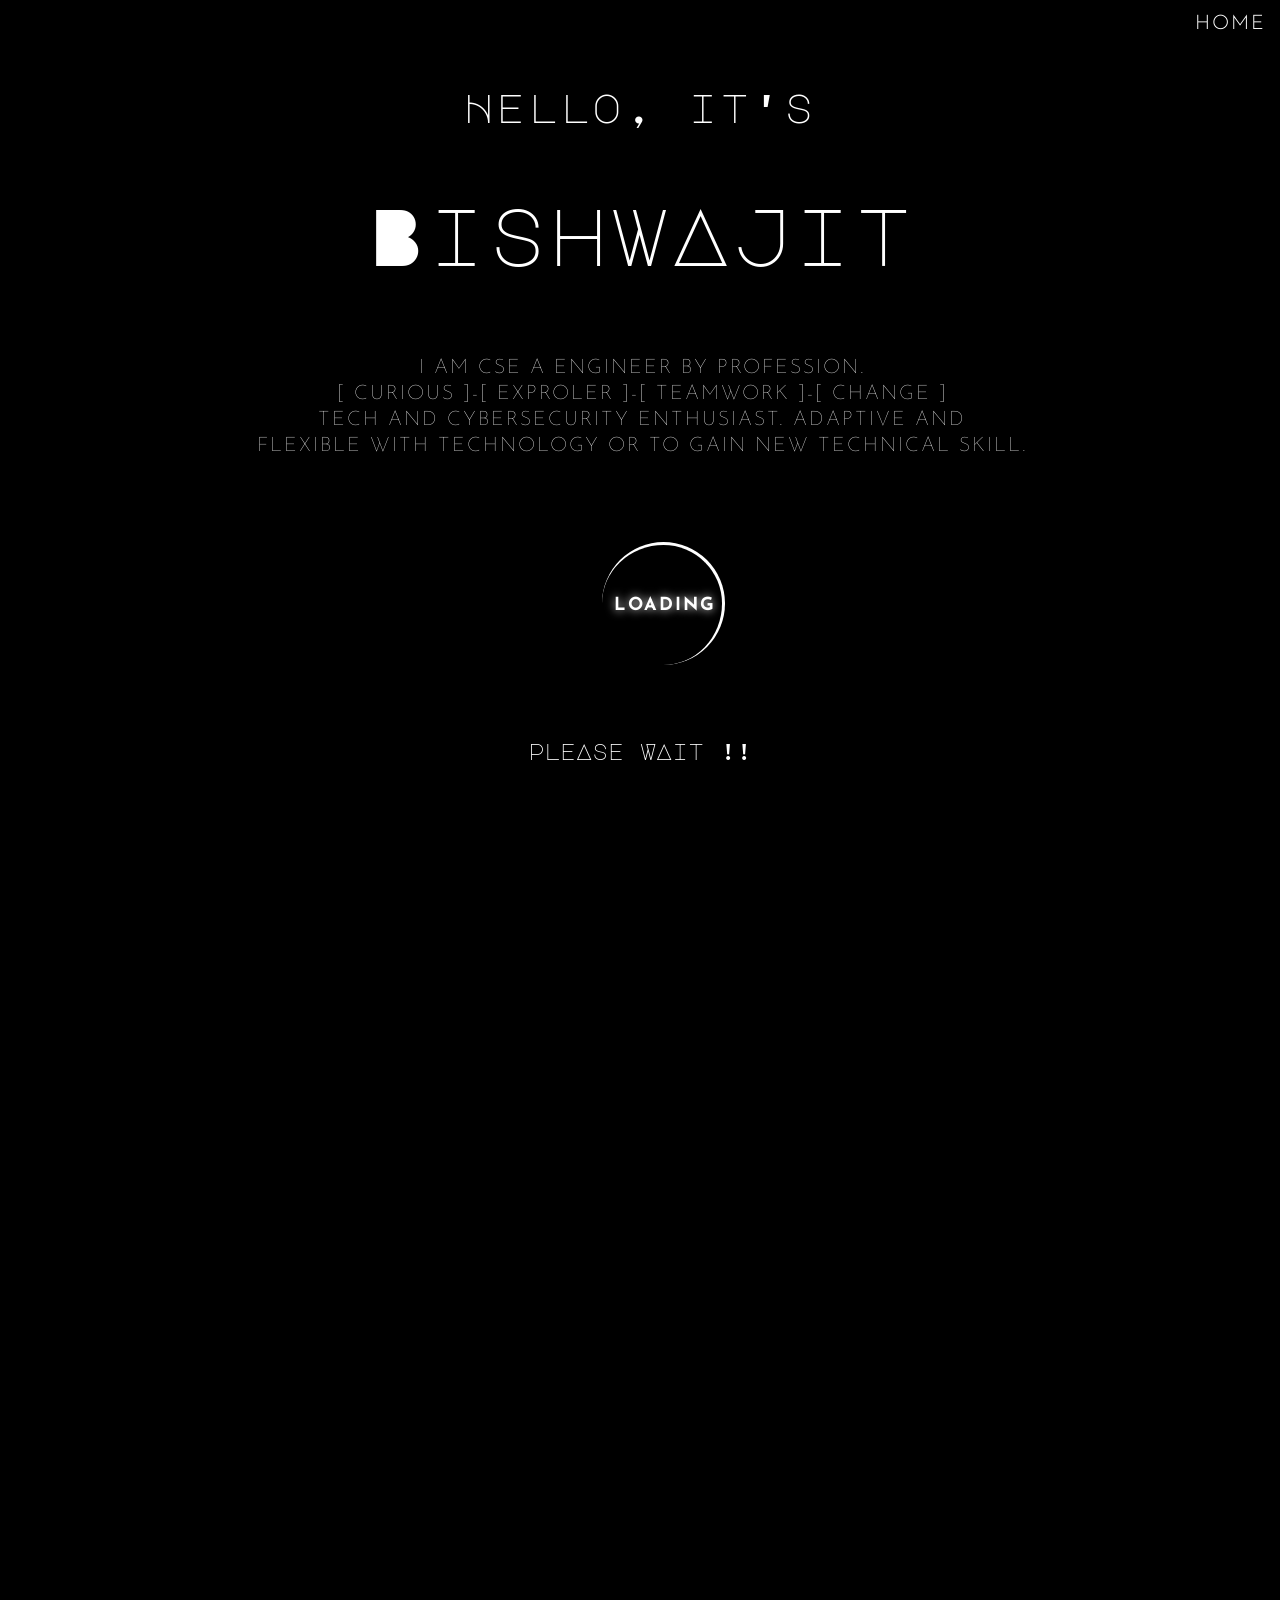
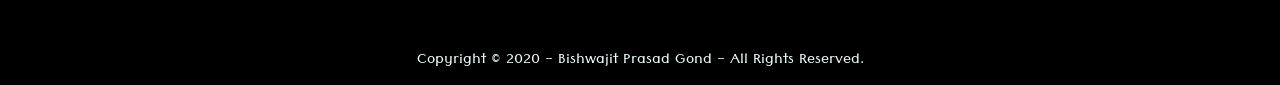
==== index.html @ 9080c033 "Add files via upload" ====
<!DOCTYPE html>
<!--[if IE 8]><html class="no-js lt-ie9" lang="en" ><![endif]-->
<!--[if gt IE 8]><!-->
<html class="no-js" lang="en">
<head>
                    <meta charset="utf-8" />
                    <meta name="viewport" content="width=1024" />
                    <title data-i18n="index.head.title">Bishwajit Prasad Gond</title>
                    <meta name="author" content="Bishwajit Prasad Gond">
                    <meta name="keyword" content="Bishwajit Prasad Gond">
                    <meta name="discription" content="Hello, it's Bishwajit Prasad Gond' I am CSE Engineer by Profession.[ Curious ]-[ Exproler ]-[ Teamwork ]-[ Change ] Tech and Cybersecurity enthusiast. Adaptive and flexible with technology or to gain new technical skill.">
                    <meta http-equiv="refresh" content="6;URL='https://bishwajitprasadgond.github.io/home.html'" />
    
    <link href="https://fonts.googleapis.com/css2?family=Josefin+Sans:wght@300&display=swap" rel="stylesheet">
    <link href="https://fonts.googleapis.com/css2?family=Ribeye&family=Tenali+Ramakrishna&display=swap" rel="stylesheet">   
    <link href="https://fonts.googleapis.com/css2?family=Fredericka+the+Great&display=swap" rel="stylesheet">
    <link href="https://fonts.googleapis.com/css2?family=Montserrat:wght@200&family=Raleway+Dots&display=swap" rel="stylesheet">
    <link href="https://fonts.googleapis.com/css2?family=Nixie+One&display=swap" rel="stylesheet">
    <link href="https://fonts.googleapis.com/css2?family=Major+Mono+Display&display=swap" rel="stylesheet">
    <link rel="stylesheet" href="css/index.css" />
    <link rel="shortcut icon" href="favicon.ico" />
    <!-- These stop FOUT -->
    <style type="text/css">
        .wf-loading h1, .wf-loading h2, .wf-loading h3, .wf-loading h4,
        .wf-loading h5, .wf-loading h6, .wf-loading p, .wf-loading a {
            visibility: hidden;
        }
    </style>
    <script> var viewMode = getCookie("view-mode");
if(viewMode == "desktop"){
    viewport.setAttribute('content', 'width=1024');
}else if (viewMode == "mobile"){
    viewport.setAttribute('content', 'width=device-width,initial-scale=1.0,maximum-scale=1.0,user-scalable=no');
}</script>
    <link rel="stylesheet" href="" />
    <!-- SEO for internationalization: https://support.google.com/webmasters/answer/189077 -->
    <link rel="alternate" href="?" hreflang="x-default" />
    <link rel="alternate" href="?lang=en" hreflang="en" />
    <link rel="alternate" href="?lang=de" hreflang="hi" />
    
    
    <!--====================== Global site tag (gtag.js) - Google Analytics ===================================-->
                    <script async src="https://www.googletagmanager.com/gtag/js?id=G-2E0YQTF532"></script>
                    <script>
                      window.dataLayer = window.dataLayer || [];
                      function gtag(){dataLayer.push(arguments);}
                      gtag('js', new Date());

                      gtag('config', 'G-2E0YQTF532');
                    </script>
    
</head>
  
<body>
    <nav>
        <ul class="topnav">
            <li><a href="home.html">HOME</a></li>
        </ul>
    </nav>
        <div class="circle"></div>
            <h2 class="hi"> Hello, it's</h2>
            <h2 class="name" >BishwAjit </h2>
        
        
            <div class="column">
            <div class="card">
            <p class="paragraph"> I am CSE a Engineer by Profession.</p>
                <p class="paragraph">[ Curious ]-[ Exproler ]-[ Teamwork ]-[ Change ] </p>
                 <p class="paragraph">   Tech and Cybersecurity enthusiast. Adaptive and </p>
               <p class="paragraph"> flexible with technology or to gain new technical skill.</p>
                </div>
            </div>
            <!--  <div class="column">
          <div class="card">
            <p class="paragraph1"> Loading||||||||||||||||||||||||||||||||||||||||99%</p>
                
            </div>
            </div>-->
    
            <div class="column">
            <div class="ring">
            Loading
                <span></span>
            </div>
            </div>
            <div class="column">
            <div class="pleasewait">
            pleAse WAit !!
                
            </div>
            </div>
            
       
</body>
 <header>
  <div class="overlay"></div>
  <video playsinline="playsinline" autoplay="autoplay" muted="muted" loop="loop">
    <source src="css/mp4/Globe%20Rotate%201%20Matte.mov" type="video/mp4">
  </video>
  <div class="container h-100">
    <div class="d-flex h-100 text-center align-items-center">
      <div class="w-100 text-white">
        <h1 class="display-3"></h1>
        <p class="lead mb-0"></p>
      </div>
    </div>
  </div>
</header>
    <br>
<footer>
<h3>Copyright © 2020 - Bishwajit Prasad Gond - All Rights Reserved.</h3>
</footer>
---- css/index.css ----
/*-----------------------------------DEFAULT--------------------------------------*/

*{font-family: 'Josefin Sans', sans-serif;
    
}
nav{
    display: block;
}
body{
    line-height: 1;
    margin: 0;
    background-color: black;
    width: 100%;
    height: 1000px
}
@font-face{
    font-family:"";
    src: url("") format('embedded-opentype'),
    src: url("") format('opentype'),
}
/*-----------------------------------NAVBAR--------------------------------------*/
/*-----------------------------------Header--------------------------------------*/
header {
  position: relative;
    display: flex;
  background-color: black;
  height: 75vh;
  min-height: 25rem;
  width: 100%;
  overflow: hidden;
}

header video {
  position: absolute;
  top: 50%;
  left: 50%;
  min-width: 100%;
  min-height: 100%;
  width: auto;
  height: 100%;
  z-index: 0;
  -ms-transform: translateX(-50%) translateY(-50%);
  -moz-transform: translateX(-50%) translateY(-50%);
  -webkit-transform: translateX(-50%) translateY(-50%);
  transform: translateX(-50%) translateY(-50%);
}

header .container {
  position: relative;
  z-index: 2;
}

header .overlay {
  position: absolute;
  top: 0;
  left: 0;
  height: 100%;
  width: 100%;
  background-color: black;
  opacity: 0.2;
  z-index: 1;
}

@media (pointer: coarse) and (hover: none) {
  header {
    background: url('https://source.unsplash.com/XT5OInaElMw/1600x900') black no-repeat center center scroll;
  }
  header video {
    display: none;
  }
}
/*-----------------------------------Header--------------------------------------*/
nav{
    max-width: 100%;
    min-width: 700px;
    height: 54px;
    margin: 0;
    font-size: 20px;
    font-weight: 300;
    
}
nav ul{
    background-color: black;
    overflow: hidden;
    margin: 0;
    padding: 0;
    box-sizing: border-box;
    /*box-shadow: 0 1px 2px rgba(0,0,0,0.2),0 1px 2px rgba(0,0,0,0.3);*/
}
nav ul li{
    list-style: none;

    text-shadow: 0 1px 2px rgba(0,0,0,0.1),0 1px 2px rgba(0,0,0,0.1);
}
ul.topnav li{
    list-style: none;
    float: right;

}
ul.topnav li a{
    display: block;
    text-decoration: none;
    min-height: 24px;
    text-align: center;
    padding: 14px;
    text-transform: none;
    color: white;
    font-family: 'Josefin Sans', sans-serif;
    letter-spacing: 2px;

}
ul.topnav li a:hover{
    background-color: #fff; /*none*/
    color: black;
    text-underline-position: below;
    cursor: pointer;
    
}

ul.topnav li.leftnav{
    list-style: none;
    float: right;
}
ul.topnav li.leftnav a{
    display: block;
    text-decoration: none;
    min-height: 22px;
    text-align: center;
    padding: 14px;
    text-transform: none;
    color: white;
}
ul.topnav li.leftnav a:hover{
    background-color: #fff; /*none*/
    color: white;
    font-weight: 500;
    cursor: pointer;
    transform: scale(0);
    
}

ul.topnav li.home a{
    color: deepskyblue;
    
    
        
}
/*-----------------------------------NAVBAR--------------------------------------*/

/*-----------------------------------text--------------------------------------*/
h2.hi{
    color: white;
    font-size: 40px;
    letter-spacing: 2px;
    background: transparent;
    text-align: center;
     font-family: 'Major Mono Display', monospace;
    font-weight: 100;
    text-shadow: 0 1px 2px rgba(0,0,0,0.2),0 1px 2px rgba(0,0,0,0.2);
}
h2{
    color: white;
    font-size: 80px;
    letter-spacing: 2px;
    background: transparent;
    text-align: center;
    /*font-family: 'Fredericka the Great', cursive;*/
    font-family: 'Major Mono Display', monospace;
    font-weight: 100;
    text-shadow: 0 1px 2px rgba(0,0,0,0.2),0 1px 2px rgba(0,0,0,0.2);
}
p{
    text-align: center;
    color: white;
}
p.paragraph{
    color: white;
   /* font-family: 'Lovers Quarrel', cursive;*/
    /*font-family: 'Raleway Dots', cursive;*/
    width: 100%;
    line-height: 22px;
    text-align: center;
    font-size: 20px;
    letter-spacing: 2px;
    text-transform: uppercase;
    font-family: 'Josefin Sans', sans-serif;
    /*font-family: 'Nixie One', cursive;*/
    font-weight: 100;
    padding: 2px;
    margin: 0 0 0;
    text-shadow: 0 1px 3px rgba(0,0,0,0.3),0 1px 3px rgba(0,0,0,0.3);

}
p.paragraph1{

    color: white;
   /* font-family: 'Lovers Quarrel', cursive;*/
    /*font-family: 'Raleway Dots', cursive;*/
    width: 100%;
    text-align: center;
    font-size: 30px;
    letter-spacing: 2px;
    text-transform: uppercase;
    font-family: 'Josefin Sans', sans-serif;
    /*font-family: 'Nixie One', cursive;*/
    font-weight: 100;
    padding: 0;
    margin: 0 0 0;
    text-shadow: 0 1px 3px rgba(0,0,0,0.3),0 1px 3px rgba(0,0,0,0.3);

}



/*-----------------------------------text--------------------------------------*/
/*-----------------------------------BODY--------------------------------------*/

body{
    
}

/*--------------------------------Ring--------------------------------*/
.ring{
position: absolute;
    
    left: 47%;
    transform: translate(-50%.-50%);
    width: 120px;
    height: 120px;
    background: transparent;
    border: 3px solid black;
    border-radius: 50%;
    text-align: center;
    line-height: 125px;
    font-family: 'Josefin Sans', sans-serif;
    font-weight: 800;
    font-size: 18px;
    color: #fff;
    letter-spacing: 2px;
    text-transform: uppercase;
    text-shadow: 0 0 10px #fff;
    box-shadow: 0 0 20px rgba(0,0,0,0.5); 
}

.ring:before{
    content: '';
    position: absolute;
    top:-1px;
    left: -3px;
    width:100%;
    height: 100%;
    border-radius: 3px transparent;
    border-top: 3px solid #fff;
    border-right: 3px solid #fff;
    border-radius: 50%;
    animation: animateCircle 2s linear infinite;
}
/*span{
    display: block;
    position: absolute;
    left: 50%;
    height: 4px;
    background: #fff;
    transform-origin: left;
    animation: animate 2s linear infinite;
}

span:before{
     content: '';
    position: absolute;
    width:16px;
    height:16px;
    border-radius: 50%;
    background: #fff;
    top:-6px;
    right: -8px;
    box-shadow: 0 0 20px #fff;
    
}*/


@keyframes animateCircle
{
    0%
    {
        transform: rotate(0deg);
    }   
    100%
    {
         transform: rotate(360deg);
    }  
}


@keyframes animate
{
    0%
    {
        transform: rotate(45deg);
    }   
    100%
    {
         transform: rotate(405deg);
    }  
}

/*-----------------------------------ring--------------------------------------*/
/*-----------------------------------pleasewait--------------------------------------*/
.pleasewait{
    
    font-family: 'Major Mono Display', monospace;
    font-size: 22px;
    font-weight: 300px;
    color: white;
    text-align: center;
    text-shadow: 0 1px 2px rgba(0,0,0,0.2),0 1px 2px rgba(0,0,0,0.2);
}




/*-----------------------------------pleasewait--------------------------------------*/

.container{
    width:100%;
    height:400px;
    display: flex;
    
    
}
.column{
    margin: 0;
   /* box-shadow: 0 1px 3px rgba(0,0,0,0.3),0 1px 2px rgba(0,0,0,0.3);*/
    background: ;
    border-radius: 2px;
    width:100%;
    height:200px;
    flex-basis: 50%;
}
.card{
    padding: 15px 25px;
 
}

}
.card{
    flex-basis: 50%
}

/*-----------------------------------FOOTER--------------------------------------*/


 
   footer{
    display: flex;
    background:black;
    background-position: center center;
    width: 100%;
    height: 54px;
    margin: 0;
    padding:0;
    bottom: 0px;
    left: 0px;
    position: relative;

}
footer:hover{
    background-color:none;
    color: white;
    
}
h3{ width: 100%;
    color: azure;
    text-align: center;
    font-size: 20px;
    font-family: 'Tenali Ramakrishna', sans-serif;
    font-weight: 100;
    padding: 20px;
    margin: 0 0 0;
    text-shadow: 0 1px 2px rgba(0,0,0,0.1),0 1px 2px rgba(0,0,0,0.1);
}

/*-----------------------------------FOOTER--------------------------------------*/
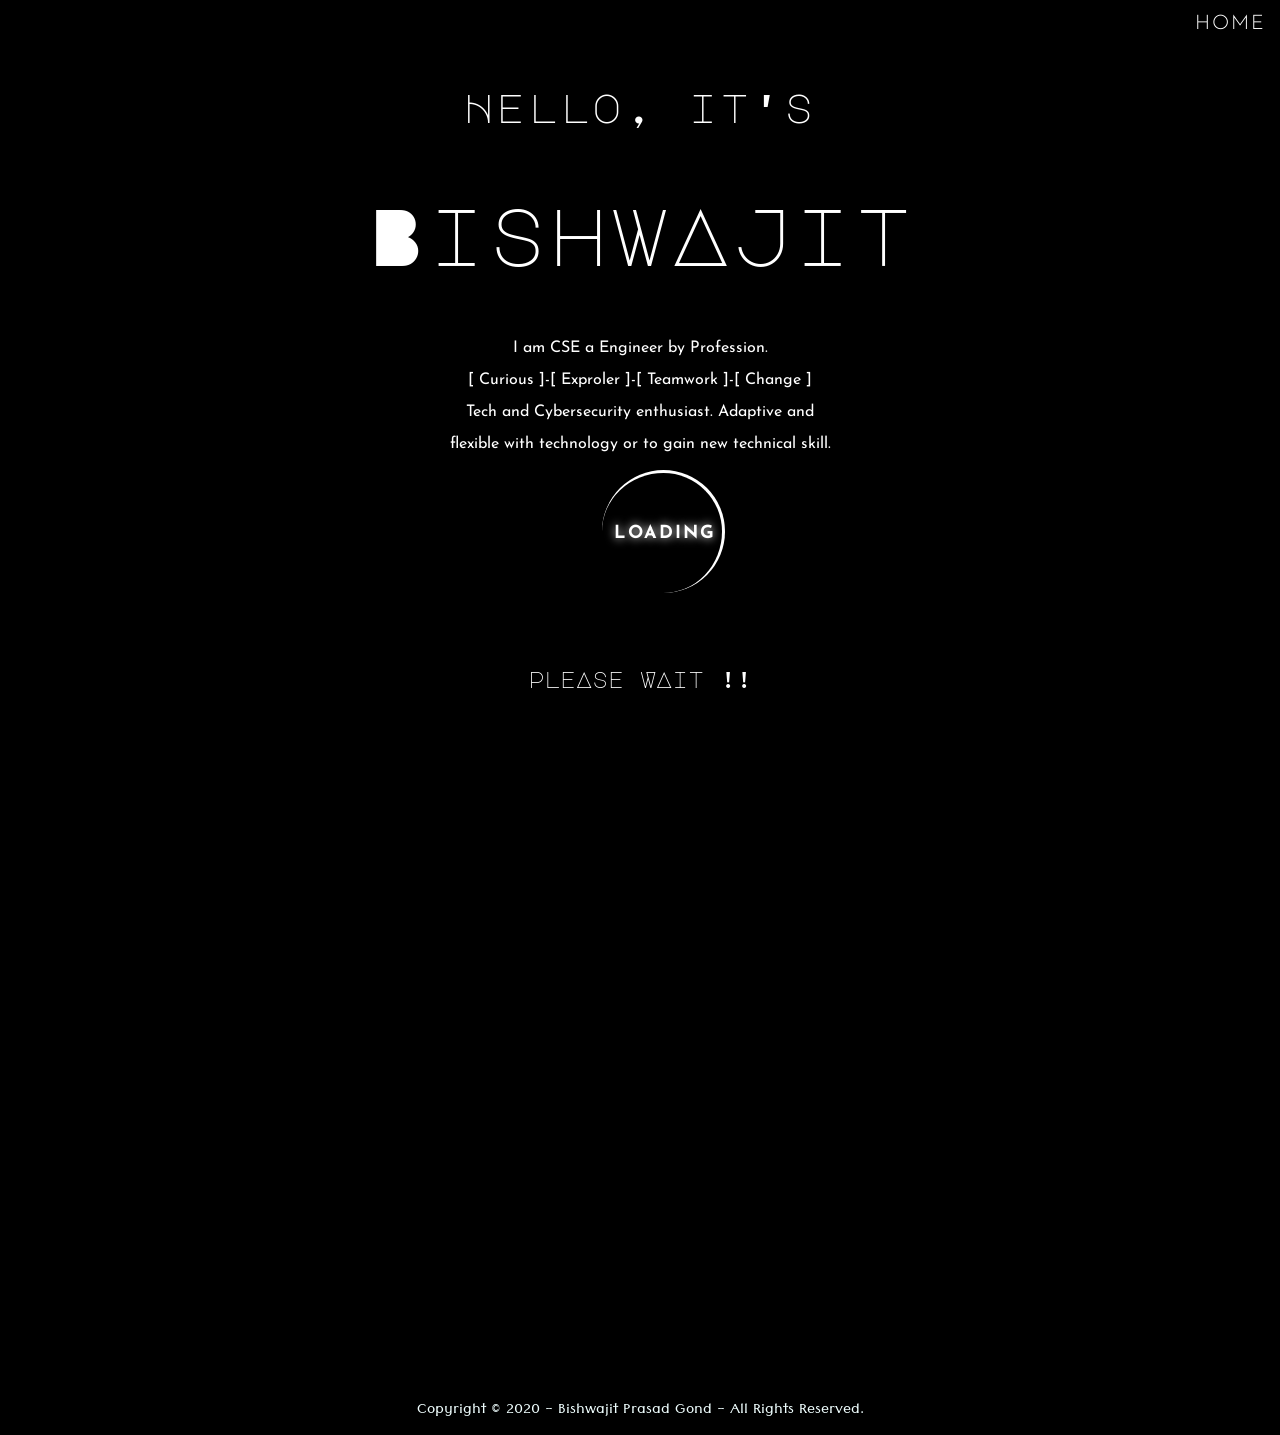
==== commit a99e8893: "Add files via upload" ====
--- a/index.html
+++ b/index.html
@@ -63,14 +63,14 @@
             <h2 class="name" >BishwAjit </h2>
         
         
-            <div class="column">
-            <div class="card">
-            <p class="paragraph"> I am CSE a Engineer by Profession.</p>
-                <p class="paragraph">[ Curious ]-[ Exproler ]-[ Teamwork ]-[ Change ] </p>
-                 <p class="paragraph">   Tech and Cybersecurity enthusiast. Adaptive and </p>
-               <p class="paragraph"> flexible with technology or to gain new technical skill.</p>
-                </div>
-            </div>
+            <article class="paragraph"> 
+            <p> I am CSE a Engineer by Profession.</p>
+            <p>[ Curious ]-[ Exproler ]-[ Teamwork ]-[ Change ] </p>
+            <p>   Tech and Cybersecurity enthusiast. Adaptive and </p>
+            <p> flexible with technology or to gain new technical skill.</p>
+            </article>
+    
+          
             <!--  <div class="column">
           <div class="card">
             <p class="paragraph1"> Loading||||||||||||||||||||||||||||||||||||||||99%</p>
@@ -84,12 +84,12 @@
                 <span></span>
             </div>
             </div>
-            <div class="column">
+            
             <div class="pleasewait">
             pleAse WAit !!
                 
             </div>
-            </div>
+            
             
        
 </body>
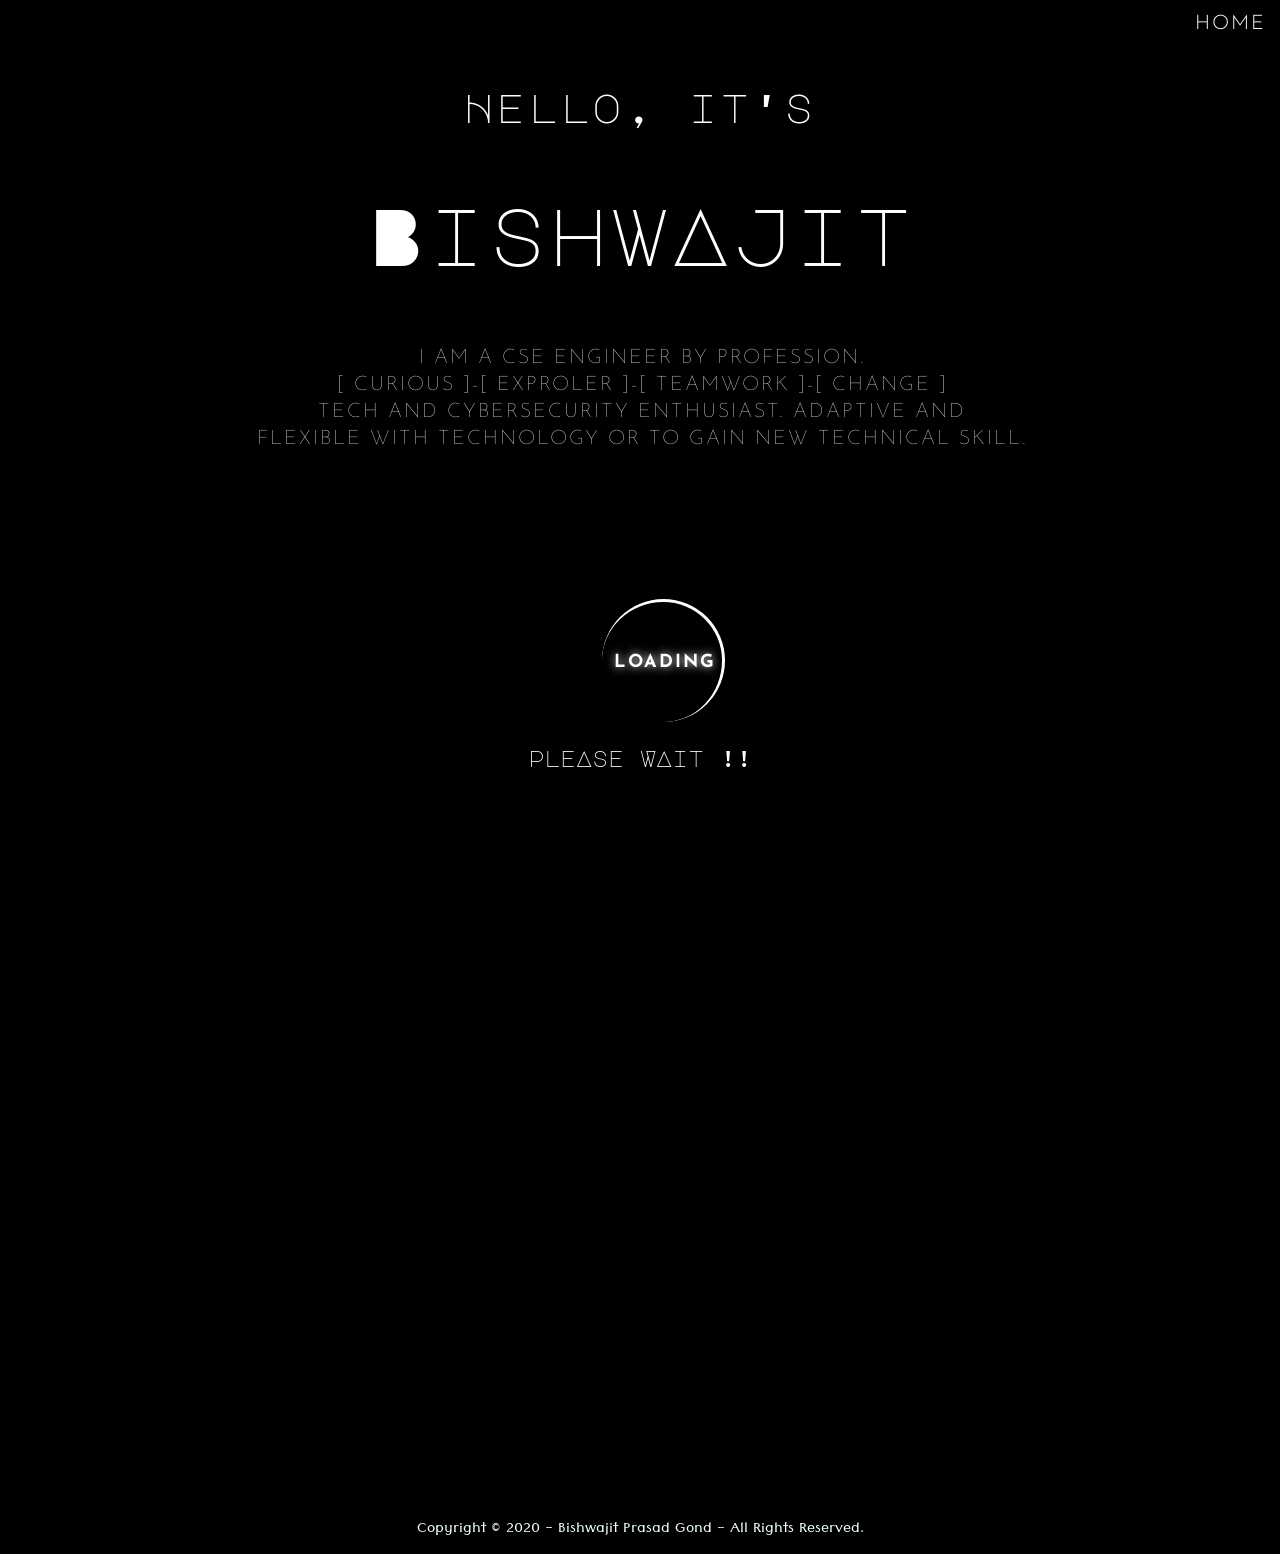
==== commit c193c289: "Update index.html" ====
--- a/index.html
+++ b/index.html
@@ -64,7 +64,7 @@
         
         
             <article class="paragraph"> 
-            <p> I am CSE a Engineer by Profession.</p>
+            <p> I am a CSE Engineer by Profession.</p>
             <p>[ Curious ]-[ Exproler ]-[ Teamwork ]-[ Change ] </p>
             <p>   Tech and Cybersecurity enthusiast. Adaptive and </p>
             <p> flexible with technology or to gain new technical skill.</p>
@@ -110,4 +110,4 @@
     <br>
 <footer>
 <h3>Copyright © 2020 - Bishwajit Prasad Gond - All Rights Reserved.</h3>
-</footer>+</footer>
--- a/css/index.css
+++ b/css/index.css
@@ -63,7 +63,7 @@
 
 @media (pointer: coarse) and (hover: none) {
   header {
-    background: url('https://source.unsplash.com/XT5OInaElMw/1600x900') black no-repeat center center scroll;
+    background: url(mp4/Globe%20Rotate%201%20Matte.mov) black no-repeat center center scroll;
   }
   header video {
     display: none;
@@ -172,8 +172,14 @@
 p{
     text-align: center;
     color: white;
-}
-p.paragraph{
+    padding: 0;
+    margin: 5px;
+}
+article{
+    margin-top: 20px;
+    margin-bottom: 20px;
+}
+article.paragraph{
     color: white;
    /* font-family: 'Lovers Quarrel', cursive;*/
     /*font-family: 'Raleway Dots', cursive;*/
@@ -187,7 +193,6 @@
     /*font-family: 'Nixie One', cursive;*/
     font-weight: 100;
     padding: 2px;
-    margin: 0 0 0;
     text-shadow: 0 1px 3px rgba(0,0,0,0.3),0 1px 3px rgba(0,0,0,0.3);
 
 }
@@ -221,8 +226,8 @@
 
 /*--------------------------------Ring--------------------------------*/
 .ring{
-position: absolute;
-    
+
+    position: absolute;
     left: 47%;
     transform: translate(-50%.-50%);
     width: 120px;
@@ -314,6 +319,7 @@
     color: white;
     text-align: center;
     text-shadow: 0 1px 2px rgba(0,0,0,0.2),0 1px 2px rgba(0,0,0,0.2);
+    margin:0 0 40px;
 }
 
 
@@ -334,8 +340,11 @@
     background: ;
     border-radius: 2px;
     width:100%;
-    height:200px;
-    flex-basis: 50%;
+    height:150px;
+    display: flex;
+    text-align: center;
+    margin: 140px 0 0 0;
+   
 }
 .card{
     padding: 15px 25px;
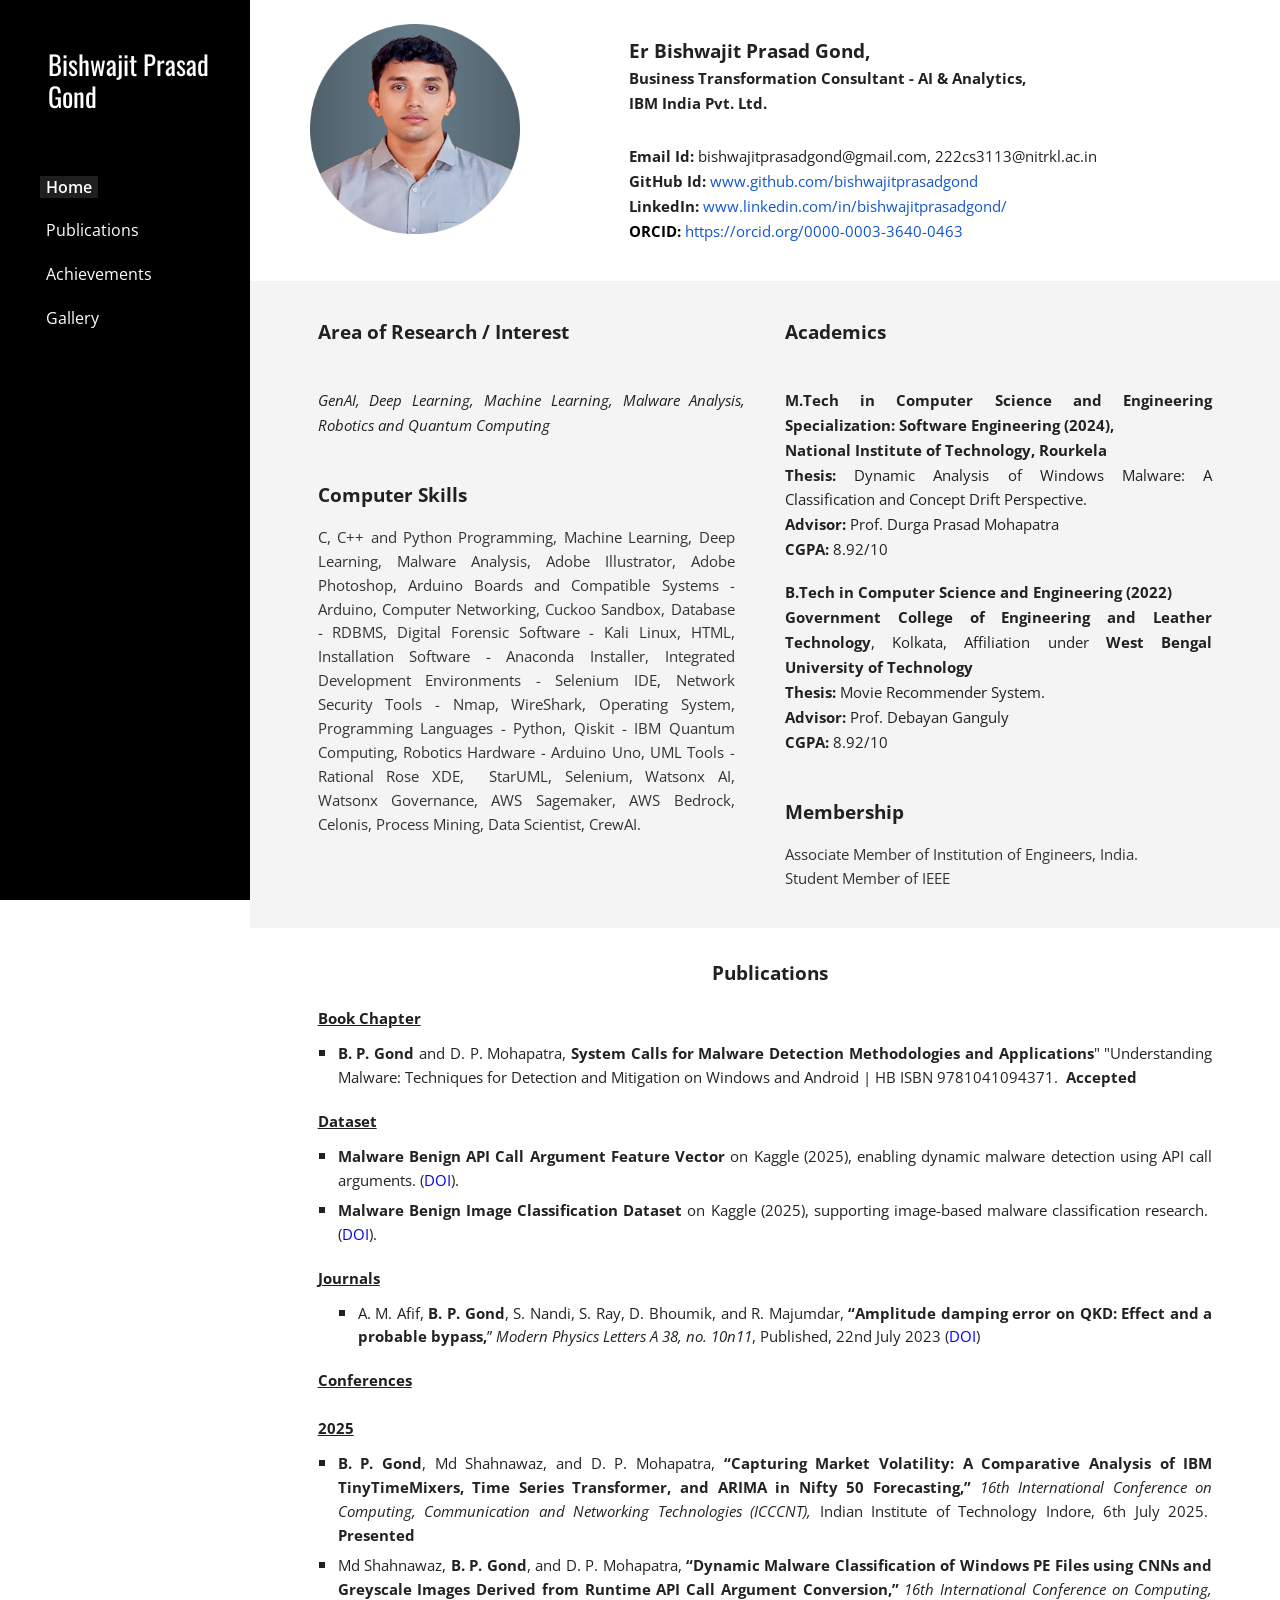
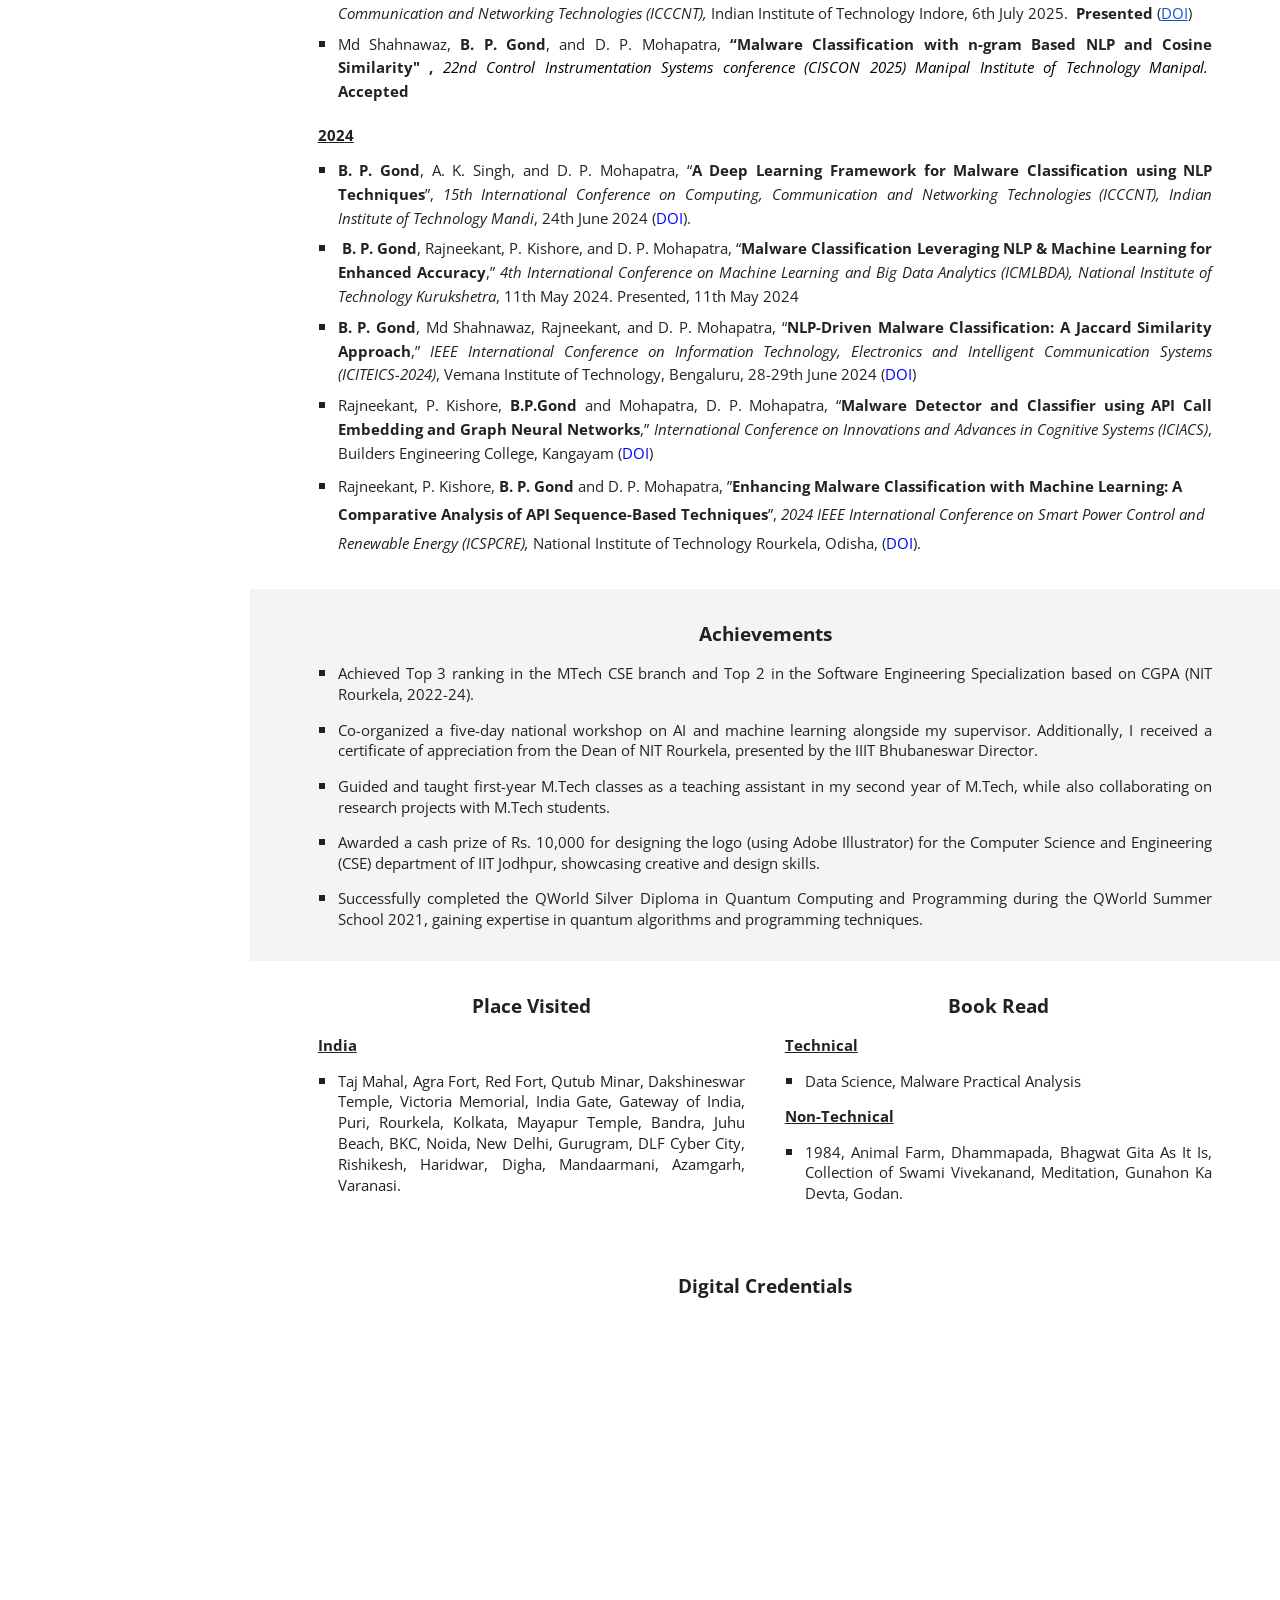
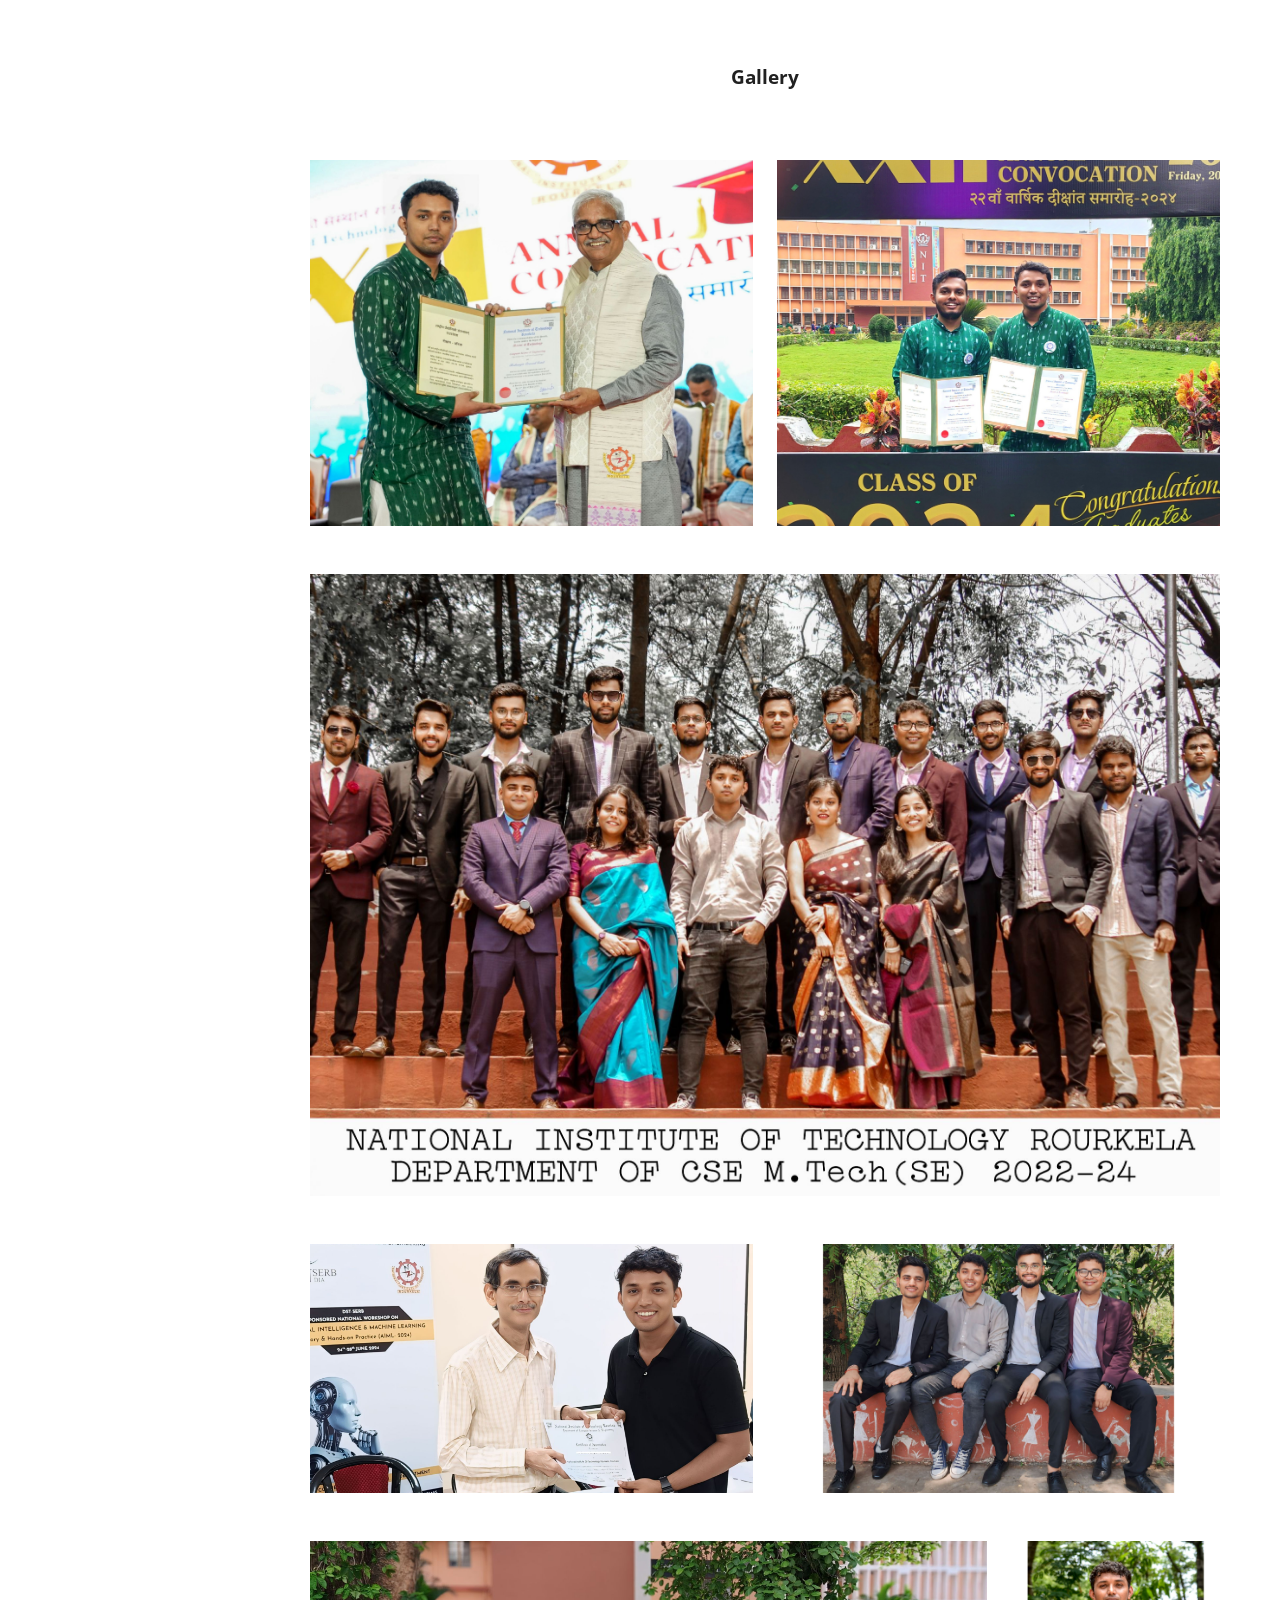
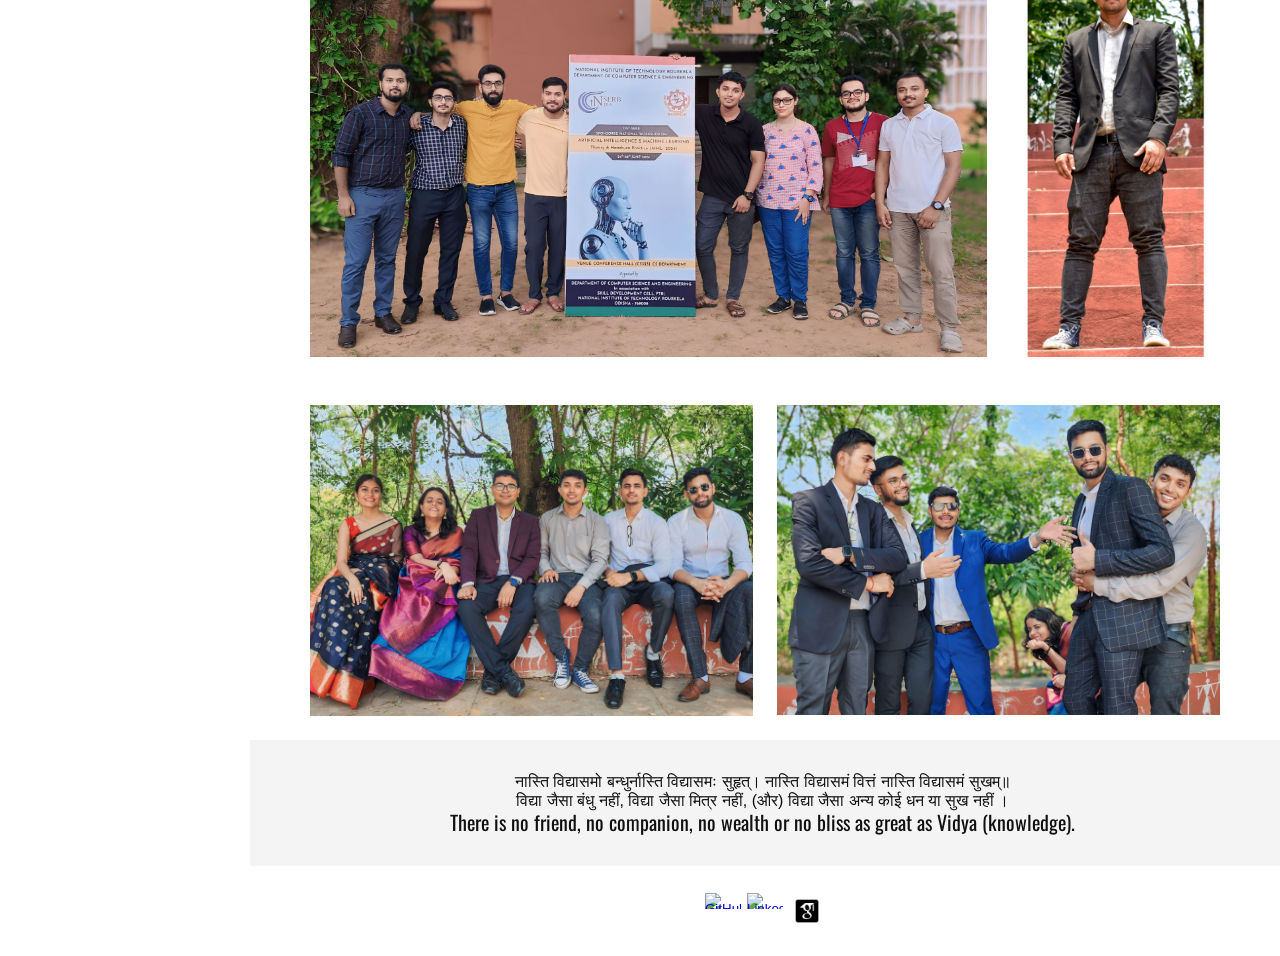
==== commit fe8a635e: "update" ====
--- a/index.html
+++ b/index.html
@@ -1,113 +1,878 @@
-
-<!DOCTYPE html>
-<!--[if IE 8]><html class="no-js lt-ie9" lang="en" ><![endif]-->
-<!--[if gt IE 8]><!-->
-<html class="no-js" lang="en">
-<head>
-                    <meta charset="utf-8" />
-                    <meta name="viewport" content="width=1024" />
-                    <title data-i18n="index.head.title">Bishwajit Prasad Gond</title>
-                    <meta name="author" content="Bishwajit Prasad Gond">
-                    <meta name="keyword" content="Bishwajit Prasad Gond">
-                    <meta name="discription" content="Hello, it's Bishwajit Prasad Gond' I am CSE Engineer by Profession.[ Curious ]-[ Exproler ]-[ Teamwork ]-[ Change ] Tech and Cybersecurity enthusiast. Adaptive and flexible with technology or to gain new technical skill.">
-                    <meta http-equiv="refresh" content="6;URL='https://bishwajitprasadgond.github.io/home.html'" />
-    
-    <link href="https://fonts.googleapis.com/css2?family=Josefin+Sans:wght@300&display=swap" rel="stylesheet">
-    <link href="https://fonts.googleapis.com/css2?family=Ribeye&family=Tenali+Ramakrishna&display=swap" rel="stylesheet">   
-    <link href="https://fonts.googleapis.com/css2?family=Fredericka+the+Great&display=swap" rel="stylesheet">
-    <link href="https://fonts.googleapis.com/css2?family=Montserrat:wght@200&family=Raleway+Dots&display=swap" rel="stylesheet">
-    <link href="https://fonts.googleapis.com/css2?family=Nixie+One&display=swap" rel="stylesheet">
-    <link href="https://fonts.googleapis.com/css2?family=Major+Mono+Display&display=swap" rel="stylesheet">
-    <link rel="stylesheet" href="css/index.css" />
-    <link rel="shortcut icon" href="favicon.ico" />
-    <!-- These stop FOUT -->
-    <style type="text/css">
-        .wf-loading h1, .wf-loading h2, .wf-loading h3, .wf-loading h4,
-        .wf-loading h5, .wf-loading h6, .wf-loading p, .wf-loading a {
-            visibility: hidden;
-        }
-    </style>
-    <script> var viewMode = getCookie("view-mode");
-if(viewMode == "desktop"){
-    viewport.setAttribute('content', 'width=1024');
-}else if (viewMode == "mobile"){
-    viewport.setAttribute('content', 'width=device-width,initial-scale=1.0,maximum-scale=1.0,user-scalable=no');
-}</script>
-    <link rel="stylesheet" href="" />
-    <!-- SEO for internationalization: https://support.google.com/webmasters/answer/189077 -->
-    <link rel="alternate" href="?" hreflang="x-default" />
-    <link rel="alternate" href="?lang=en" hreflang="en" />
-    <link rel="alternate" href="?lang=de" hreflang="hi" />
-    
-    
-    <!--====================== Global site tag (gtag.js) - Google Analytics ===================================-->
-                    <script async src="https://www.googletagmanager.com/gtag/js?id=G-2E0YQTF532"></script>
-                    <script>
-                      window.dataLayer = window.dataLayer || [];
-                      function gtag(){dataLayer.push(arguments);}
-                      gtag('js', new Date());
-
-                      gtag('config', 'G-2E0YQTF532');
-                    </script>
-    
-</head>
-  
-<body>
-    <nav>
-        <ul class="topnav">
-            <li><a href="home.html">HOME</a></li>
-        </ul>
-    </nav>
-        <div class="circle"></div>
-            <h2 class="hi"> Hello, it's</h2>
-            <h2 class="name" >BishwAjit </h2>
-        
-        
-            <article class="paragraph"> 
-            <p> I am a CSE Engineer by Profession.</p>
-            <p>[ Curious ]-[ Exproler ]-[ Teamwork ]-[ Change ] </p>
-            <p>   Tech and Cybersecurity enthusiast. Adaptive and </p>
-            <p> flexible with technology or to gain new technical skill.</p>
-            </article>
-    
-          
-            <!--  <div class="column">
-          <div class="card">
-            <p class="paragraph1"> Loading||||||||||||||||||||||||||||||||||||||||99%</p>
-                
-            </div>
-            </div>-->
-    
-            <div class="column">
-            <div class="ring">
-            Loading
-                <span></span>
-            </div>
-            </div>
-            
-            <div class="pleasewait">
-            pleAse WAit !!
-                
-            </div>
-            
-            
-       
-</body>
- <header>
-  <div class="overlay"></div>
-  <video playsinline="playsinline" autoplay="autoplay" muted="muted" loop="loop">
-    <source src="css/mp4/Globe%20Rotate%201%20Matte.mov" type="video/mp4">
-  </video>
-  <div class="container h-100">
-    <div class="d-flex h-100 text-center align-items-center">
-      <div class="w-100 text-white">
-        <h1 class="display-3"></h1>
-        <p class="lead mb-0"></p>
-      </div>
-    </div>
-  </div>
-</header>
-    <br>
-<footer>
-<h3>Copyright © 2020 - Bishwajit Prasad Gond - All Rights Reserved.</h3>
-</footer>
+<!DOCTYPE html><html lang="en"><head><meta charset="utf-8"><script nonce="pdLHuBQWR-f2nge8QN4NyQ">var DOCS_timing={}; DOCS_timing['sl']=new Date().getTime();</script><script nonce="pdLHuBQWR-f2nge8QN4NyQ">function _DumpException(e) {throw e;}</script><script data-id="_gd" nonce="pdLHuBQWR-f2nge8QN4NyQ">window.WIZ_global_data = {"K1cgmc":"%.@.[null,null,null,[3,3,[1751956555,756443000],4],null,0]]","TSDtV":"%.@.[[null,[[45661137,null,null,0.5,null,null,\"AtjTse\"],[45674299,null,true,null,null,null,\"EFvX7d\"],[45681910,null,false,null,null,null,\"OKXfNb\"],[45702908,0,null,null,null,null,\"YUmR1e\"],[45660942,null,false,null,null,null,\"KdGYpb\"],[45683309,null,false,null,null,null,\"wdUxrd\"],[45699018,null,null,null,\"hoiy8M2zL0suK1NZr2K0T7URFV3w\",null,\"evsAs\"],[45678214,null,null,null,\"qYGgY5L4A0suK1NZr2K0QusvQmcX\",null,\"VL579e\"],[45703610,null,false,null,null,null,\"UtcGCc\"],[45677726,null,false,null,null,null,\"C5oZKe\"],[45658679,null,false,null,null,null,\"qdTkee\"],[45676183,null,false,null,null,null,\"EpABPb\"],[45699426,null,false,null,null,null,\"qWUOSd\"],[45679175,null,false,null,null,null,\"OETeme\"],[45677009,null,false,null,null,null,\"JkUdKe\"],[45678187,null,false,null,null,null,\"OrvCpd\"],[45672203,null,false,null,null,null,\"jDBBvd\"],[45669754,null,false,null,null,null,\"cjygmd\"],[45681191,null,true,null,null,null,\"RiWeg\"],[45672066,null,true,null,null,null,\"E1A5lb\"],[45674562,null,false,null,null,null,\"WeoRQe\"],[45679327,null,false,null,null,null,\"vrvOwc\"],[45701910,null,false,null,null,null,\"DtyZrb\"],[45686662,null,false,null,null,null,\"go03Eb\"],[45691859,null,false,null,null,null,\"p9TOQ\"],[45674760,null,null,null,\"Q2udpf42g0suK1NZr2K0SS4sTYE7\",null,\"E55iCf\"],[45673686,null,false,null,null,null,\"TVdkuc\"],[45684778,null,false,null,null,null,\"Mvoh3b\"],[45673687,null,false,null,null,null,\"OQKgkd\"],[45681145,null,false,null,null,null,\"hV6kcd\"],[45699107,null,false,null,null,null,\"hAdOF\"],[45672211,null,false,null,null,null,\"Wgtd8c\"],[45691858,null,false,null,null,null,\"rWzu0d\"],[45679439,null,false,null,null,null,\"DNzQwe\"],[45699017,null,null,null,\"rffTE8sLk0suK1NZr2K0RtLUVxzE\",null,\"tWGWgc\"],[45701776,0,null,null,null,null,\"DHH5Gc\"],[45693258,null,null,null,null,null,\"BrCRse\",[\"[[\\\"en\\\",\\\"en-US\\\",\\\"en-GB\\\",\\\"en-CA\\\",\\\"en-AU\\\",\\\"en-IN\\\",\\\"en-IE\\\",\\\"en-NZ\\\",\\\"en-ZA\\\"]]\"]],[45686664,null,false,null,null,null,\"P0fSX\"],[45676780,null,false,null,null,null,\"GSMsUe\"],[45674560,null,false,null,null,null,\"RJGjed\"],[45686665,null,false,null,null,null,\"xGJelc\"],[45668197,null,true,null,null,null,\"pReYPb\"],[45674975,null,false,null,null,null,\"sBUhfc\"],[45674758,null,false,null,null,null,\"ZHtfUc\"],[45676996,null,false,null,null,null,\"KFVYtf\"],[45706819,null,false,null,null,null,\"aPAx2b\"],[45664242,null,false,null,null,null,\"o4hKqd\"],[45672205,null,true,null,null,null,\"E7dKkc\"],[45673227,null,false,null,null,null,\"bRuCz\"],[45677729,null,false,null,null,null,\"wzZQPd\"],[45681147,null,false,null,null,null,\"pgDArb\"],[45658949,null,false,null,null,null,\"NfShlf\"],[45676754,null,false,null,null,null,\"YwbU8\"],[45678215,null,null,null,\"6PSdkFYUx0suK1NZr2K0SmPPgaGe\",null,\"JR8rtc\"],[45699702,null,false,null,null,null,\"Xo3sI\"],[45690688,null,false,null,null,null,\"Bcf51e\"],[45678217,null,null,0.5,null,null,\"RL6SLc\"],[45702476,0,null,null,null,null,\"FQPSuc\"],[45672085,null,false,null,null,null,\"FJbUAf\"],[45691505,null,false,null,null,null,\"Oc7vjd\"],[45703717,null,false,null,null,null,\"ZfxSFe\"],[45703462,null,false,null,null,null,\"fTmqve\"],[45674285,null,false,null,null,null,\"zRoGXc\"],[45679713,null,false,null,null,null,\"EEZ1dd\"],[45681366,null,false,null,null,null,\"d3mqye\"],[45710394,null,false,null,null,null,\"ZsDmSd\"],[45674761,null,null,0.5,null,null,\"GpQcOb\"],[45677526,null,null,null,\"hZeGRZs5p0suK1NZr2K0V3syYPHo\",null,\"KtCfwd\"],[45676756,null,false,null,null,null,\"C86aAf\"],[45708345,null,false,null,null,null,\"d3xGd\"],[45709342,null,false,null,null,null,\"Ab7Nmd\"],[45697479,null,false,null,null,null,\"ScsHod\"],[45672206,null,false,null,null,null,\"qxTK9b\"],[45661136,null,null,null,\"LDFXpiDs0Bn3gbW4AcZC0VE4cHdd\",null,\"fFl01\"],[45681027,null,false,null,null,null,\"rqh9Yb\"],[45696085,null,false,null,null,null,\"g3Gc7d\"],[45707719,null,false,null,null,null,\"GtbvFd\"],[45672527,null,false,null,null,null,\"LIKBre\"],[45694755,null,false,null,null,null,\"o33M6c\"],[45682655,null,false,null,null,null,\"riQMFe\"],[45683718,null,false,null,null,null,\"zQUS6d\"],[45672202,null,false,null,null,null,\"CyvTSb\"],[45686667,null,false,null,null,null,\"ek81nf\"],[45658731,null,false,null,null,null,\"zMe6ub\"],[45656928,null,false,null,null,null,\"y2kN7\"],[45699658,null,false,null,null,null,\"IDZ6oc\"],[45658716,null,false,null,null,null,\"Fa3cob\"],[45685754,null,true,null,null,null,\"OyPt5\"],[45661086,null,false,null,null,null,\"wfVdS\"],[45684089,null,false,null,null,null,\"q21Mtd\"],[45672213,null,true,null,null,null,\"BfWTle\"],[45677456,null,false,null,null,null,\"pyUPD\"],[45658644,null,false,null,null,null,\"ZdwoD\"],[45679547,null,false,null,null,null,\"ClUIAe\"],[45680245,null,false,null,null,null,\"Bl8WQe\"],[45696263,null,null,null,null,null,\"W12Bse\",[\"[[\\\"__renderMessageNode is not defined\\\"]]\"]],[45658291,null,false,null,null,null,\"OSuRGd\"],[45689771,null,false,null,null,null,\"dkdoVc\"],[45662126,null,false,null,null,null,\"kWvgNe\"],[45681790,null,false,null,null,null,\"uPCxtc\"],[45661298,null,false,null,null,null,\"oph2Ib\"],[45686666,null,false,null,null,null,\"dZ9mjb\"],[45701738,null,false,null,null,null,\"uVkjIb\"],[45686663,null,false,null,null,null,\"KGh4Cc\"],[45708298,null,false,null,null,null,\"T4IN0c\"],[45666092,null,false,null,null,null,\"iHmSWc\"],[45696552,null,false,null,null,null,\"f1ZShc\"],[45674759,null,null,null,\"nHWnsqMqi0suK1NZr2K0QMJZfKqX\",null,\"xH7haf\"]],\"CAMSKh0vy4rqNwOOgAMD4KcNA8w5A5DEBoURA/DHDAOz4gMDpgQDhvQWA6qQSw\\u003d\\u003d\"]]]","nQyAE":{}};</script><script nonce="pdLHuBQWR-f2nge8QN4NyQ">_docs_flag_initialData={"docs-ails":"docs_cold","docs-fwds":"docs_nf","docs-crs":"docs_crs_nfd","docs-cp-tp":6,"docs-cr-tp":5,"docs-fe-re":3,"docs-fl":1,"docs-l1lc":7,"docs-l1lm":"unknown","docs-l2lc":7,"docs-l2lm":"unknown","docs-l2t":0,"docs-lsd":4,"docs-orl":9,"docs-rls":4,"docs-shdn":2,"docs-eivt":false,"docs-tfh":"","info_params":{"token":"AHL0AtLNIYWhnk-fdErVvky3gebWYr7dqQ:1752070079652"},"docs-ecdh":true,"docs-eawbwm":false,"docs-eavlbm":false,"docs-ecbwm":true,"docs-ecucbwm":false,"docs-edlmbm":false,"docs-eafwbwm":false,"docs-eabwm":false,"docs-elaswm":false,"docs-ncbwm":false,"docs-ecwcwm":false,"docs-ecbcwm":false,"docs-ectwm":false,"docs-ectbcm":false,"docs-edswm":false,"docs-ewcfer":false,"docs-ewcm":false,"docs-eewsm":false,"docs-eeoswm":false,"docs-emaswm":false,"docs-emswm":false,"docs-eodpswm":false,"docs-eobswm":false,"docs-epcswm":false,"docs-epsc":false,"docs-epdwm":true,"docs-erhswm":false,"docs-esswm":false,"docs-efhebwm":false,"docs-eobwm":false,"docs-erbwm":false,"docs-eucrdwm":false,"docs-eicwdudl":false,"uls":"{\"langs\":[\"en_GB\"],\"itcs\":[],\"selected\":\"\",\"activated\":false}","customer_type":"ND","scotty_upload_url":"/upload/sites/resumable","docs-edcfmb":false,"docs-erlbwfa":false,"docs-net-udmi":500000,"docs-net-udpt":40000,"docs-net-udur":"/upload/blob/sites","docs-net-usud":true,"docs-obsImUrl":"https://ssl.gstatic.com/docs/common/netcheck.gif","docs-text-ewf":true,"docs-wfsl":["ca","da","de","en","es","fi","fr","it","nl","no","pt","sv"],"docs-efrsde":true,"docs-efpsf":true,"docs-edfn":true,"docs-efpsp":true,"docs-ecuach":false,"docs-cclt":2033,"docs-ecci":true,"docs-ecsbff":false,"docs-esi":false,"docs-cei":{"i":[102935105,95193699,5706836,102988277,5743124,5773678,103274737,5776517,94819000,5704621,94819072,101705087,99766576,71429515,50273536,102762323,49472071,102223080,5767851,71961134,101508363,102198290,102515098,71544842,99338448,94434265,71038263,50266230,71325564,94875017,94327679,5784967,99368800,49926261,102469868,49498941,71528605,14101502,50549563,102244497,102909755,71546433,14101510,102787553,49842863,71659821,49833470,103308857,71387897,103132566,103327422,99310987,101837424,95092117,104530129,102693406,49822929,94772029,102062464,95234879,5774852,102062484,102774715,102199050,71849383,101617524,71120976,99402339,94692306,50586970,101631199,71530091,102450897,101562414,103024063,101519288,102659875,5798996,49823172,101614280,70971264,99457815,95104327,71079946,5740814,49979666,103242053,101500268,103281955,71085249,101823191,49644023,101687125,102690608,71642111,102988700,95182367,14101306,49769345,94333171,102714438,50561351,101801106,102159520,103325856,103117324,50562792,49643576,5747267,94661810,71478597,102159061,5738529,101922888,14101534,71899288,102074095,71302891,102545790,94629765,101836979,94350305,94624873,102255448,71478208,71960548,101881986,94813491,95135941,104627736,102030650,102617413,99265954,99467390,71679488,104569191,94353376,71798456,5703839,95112881,102343388,101794515,94904097,102517344,95087194,71573878,71652641,94918960,102692252,102721214,71151640,71689868,102280636,102457698,95118569,5758823,5762259,104573907,101922747,71798436,71387240,71730965,104541573,102638259,71897835,71658048,102685389,102402687,5784947,5706832,48966122,101754350,102161455,95065897,71545521,49924714,50297084,99427124,95314810,94819416,102935097,95193691,102988272,5743108,5773662,103274729,5776501,94818995,94819067,95317975,99766568,71429507,50273528,102762315,49472063,102223072,5767835,71961126,101508355,102198282,102515093,71544834,99338440,94434257,71038255,50266222,71325556,94875009,94327671,5784951,99368792,49926253,102469860,49498933,71528597,50549555,102244489,102909750,71546425,102673365,49842855,71659813,49833462,103308849,71387889,103132558,103327414,99310979,101837416,95092109,102718390,102693401,49822921,94772021,102062448,95234871,5774836,102062468,102774707,102199034,71849375,101617516,71120968,99402331,94692298,50586962,101631191,71530083,102450892,101562406,103024055,101519280,102659867,5798980,49823164,101614272,70971256,99457807,95104319,71079938,5740798,49979658,103242045,101500260,103281950,71085241,101823183,49644015,101687117,102690600,71642103,102988695,95182361,49769337,94333163,102714430,50561343,101801098,102159512,103325848,103117316,50562784,49643568,94661802,71478589,102159053,5738513,101922880,71899280,102074087,71302883,102545782,94629757,101836971,94350289,94624865,102255440,71478200,71960540,101881970,94813483,95135933,104627728,102030642,102617405,99265946,99467382,71679480,104569183,94353368,71798440,95112873,102343380,101794507,94904089,102517339,95087186,71573870,94918952,95124990,102721209,49423913,71689860,102280628,102457690,95118561,5758807,5762243,104573899,101922739,71798420,71387232,71730949,104541565,102638251,71897827,71658040,102685384,102402679,5784931,48966114,101754342,102161447,95065889,71545513,49924706,50297076,99427116,95314802,94819411],"cf":{"enable_homescreen_priority_docs":[null,0],"enable_homescreen_priority_docs_promo":[null,0],"enable_homescreen_action_items_structured_query":[null,0]}},"docs-exfv":false,"docs-li":"104240","docs-trgthnt":"","docs-etmhn":false,"docs-thnt":"","docs-hbt":[],"docs-hdet":["nMX17M8pQ0kLUkpsP190WPbQDRJQ","17hED8kG50kLUkpsP190TThQn3DA","BDNZR4PXx0kLUkpsP190SJtNPkYt","Etj5wJCQk0kLUkpsP190NwiL8UMa","xCLbbDUPA0kLUkpsP190XkGJiPUm","2NUkoZehW0kLUkpsP190UUNLiXW9","yuvYtd5590kLUkpsP190Qya5K4UR","ZH4rzt2uk0kLUkpsP190UDkF5Bkq","uQUQhn57A0kLUkpsP190WHoihP41","93w8zoRF70kLUkpsP190TxXbtSeV","fAPatjr1X0kLUkpsP190SaRjNRjw","T4vgqqjK70kLUkpsP190ScPehgAW","JyFR2tYWZ0kLUkpsP190Rn3HzkxT","ufXj7vmeJ0kLUkpsP190QURhvJn2","KFks7UeZ30kLUkpsP190UUMR6cvh","LcTa6EjeC0kLUkpsP190RKgvW5qi","s3UFcjGjt0kLUkpsP190Z45ftWRr","o99ewBQXy0kLUkpsP190Nq2qr6tf","PHVyy5uSS0kLUkpsP190SUsYo8gQ","yZn21akid0iSFTCbiEB0WPiGEST3","h2TtqzmQF0kLUkpsP190YPJiQt7p","MZi9vb5UC0kLUkpsP190ReUhvVjy","dSR6SPjB80kLUkpsP190Y3xHa9qA","Bz6B7VmLu0kLUkpsP190W3FeobP7","AiLoubzsd0kLUkpsP190XtYNPgYT","2J3DVQoVh0kLUkpsP190R5wShSrC","MLmbZasLS0kLUkpsP190YHf6Zjsf","N5u4VeWhx0iSFTCbiEB0VUTNdX6g","XM16tjwrD0iSFTCbiEB0NfzvTeuU","ybYTJk1eD0iSFTCbiEB0QV4rkzSF","TgXar1TSG0iSFTCbiEB0SsXMaKuP","JYfGDkExa0iSFTCbiEB0TTQnEDtH","2i9JBUZ3w0iSFTCbiEB0RytbUoNq","pgvTVXNKa0iSFTCbiEB0ShqmBTMR","NsVnd81bW0iSFTCbiEB0RhcXEK9M","rTQirATnb0iSFTCbiEB0W5cPcA7D","wNyww2Syr0iSFTCbiEB0Pzsbemba","DVdpfbqGj0iSFTCbiEB0RP4dMdFg","WKN3dsuG20iSFTCbiEB0NtEYhMK7","S5iPRteXX0iSFTCbiEB0YkMazE6h","6hmou1AcB0iSFTCbiEB0R9rZWXdz","wvo4NcLUj0iSFTCbiEB0Tt7mcVxE","HWuSeN2AB0iSFTCbiEB0PoBwHT2F","rTcCMw3BM0mHq3jmV6o0RHeAExRK","HUYzfGVRa0mHq3jmV6o0Uxe2caXK","1XYMmM1Cu0mHq3jmV6o0Z3pEi8xm","xHhMJiXiV0mHq3jmV6o0WB8WinyM","xwSFpxEiU0mHq3jmV6o0PcnvcKmd","4MBkBg26q0mHq3jmV6o0QeKPRMpY","y5g8iW2T80mHq3jmV6o0Nr8SAj4C","W9YRKy3Lb0iSFTCbiEB0Xfs1EfPr","Ed3nhrN8D0iSFTCbiEB0RN4bJ53y","zxDKY7PC10iSFTCbiEB0UDYPJwDZ","bhEyDmbwi0mHq3jmV6o0TngCF1v2","6rKYZ6uHA0mHq3jmV6o0TeDZjgB8","71Deousgx0mHq3jmV6o0WXBQiyzi","sVEZbUAa70mHq3jmV6o0TNq1M7FF","8ZPFZT5nG0mHq3jmV6o0PJ5yoVh4","P55v8p4Lk0mHq3jmV6o0VjggjHMV","QqnZoz9ko0mHq3jmV6o0QskzBcHn","6nr31z9Wv0mERqSGkGf0VhuvAXWC","RLHeYNm410mERqSGkGf0Y817EUFK","vmx68XtfJ0mERqSGkGf0RCUBfsQr","687J7yD1q0mERqSGkGf0RVmMYHo1","qwhWQy8Zi0mERqSGkGf0W2tdypUF","wF8Sk241e0mERqSGkGf0YNtN6gpV","ijUhdx2QN0mERqSGkGf0TSD26iBJ","3iBLaMnuG0mERqSGkGf0VdY8XuLS","cFR77YEGo0iSFTCbiEB0PcMDWjX2","evUYuNCS80mERqSGkGf0Psi8j3Dw","soWncRV7C0mERqSGkGf0PZheXrWA","TvjoiCaar0mERqSGkGf0S9qS5adj","txL54xWLC0mERqSGkGf0XoEGTvCu","ffZmMGtYT0suK1NZr2K0QUxSzEMN","NagbcZWyB0suK1NZr2K0SJmfmJ3n","KMcLKvubv0suK1NZr2K0PLMUJ7zr","a13ejFS5i0suK1NZr2K0WzewY5tP","pZ1hXv7ve0suK1NZr2K0U5qoNhyU","pwLDucJZU0ezFcgqx310NgtmYpbV","TCKDVQ6J0Bn3gbW4AcZC0PQKypCa","Z7vabQzZ0Bn3gbW4AcZC0TfvmSab","UUNcLtsso0mERqSGkGf0Uwg2tMZa"],"docs-hunds":false,"docs-hae":"PROD","docs-ehn":true,"docs-api-keys":{},"docs-etut":true,"docs-erbtit":false,"docs-ethticpq":false,"docs-etsonc":false,"docs-ewfart":false,"docs-effnp":false,"docs-effnpf":false,"docs-dcheg":false,"buildLabel":"editors.sites-frontend_20250701.02_p1","docs-show_debug_info":false,"docs-castg":"CANARY_TYPE_CONTROL","docs-casstm":1751956572383,"docs-edmlf":false,"docs-eemc":false,"docs-emleow":true,"docs-emlewpc":false,"docs-rmls":"DEFAULT_NO_RETRY","ondlburl":"//docs.google.com","drive_url":"//drive.google.com","app_url":"https://sites.google.com/","drive_base_url":"//drive.google.com","docs-eersl":false,"docs-eir":true,"docs-reoo":false,"docs-gsmd":"https://workspace.google.com","docs-icdmt":["image/png","image/jpeg"],"docs-mip":50000000,"docs-mif":1000,"docs-msid":32767,"docs-emid":false,"docs-mib":50000000,"docs-mid":2048,"docs-rid":1024,"docs-ejsp":false,"docs-jspmpdm":30000.0,"docs-jspsim":8.0,"docs-jsptp":0.01,"docs-elbllqpm":false,"docs-phe":"https://contacts.google.com","docs-eph":true,"docs-istdr":false,"docs-escmv":false,"docs-sup":"","docs-seu":"https://sites.google.com/d/1gZgx4R0I-4Z7lKX6iWuRR0kckK5KoykB/edit","docs-crp":"/d/1gZgx4R0I-4Z7lKX6iWuRR0kckK5KoykB/p/1otG8wubw8WNvEpTUX8wDcwpUXIlQiDw3/takeout","docs-crq":"siteRevision\u003d1\u0026pageRevision\u003d1\u0026token\u003dAMtcWDNxZXUiTT0WpTDvLgP9fSIWabWCzeZrD2NkPpD-nAzE6zXqrfcd-aNOKQMlfSIxjrPC4LzKrc142MwhXIDZccrcSrLAdEEqchCy3ENYFAL2swZ7i0Wc87zm2GSdyvWebxnCiOJtv60%3D\u0026isHead\u003dtrue\u0026placeAllImagesInSiteDir\u003dfalse","docs-ucd":"docs.usercontent.google.com","docs-uptc":["ofip","rr","lsrp","noreplica","tam","ntd","ths","ouid","ca","sh","sle","dl","hi","hi_ext","usp","urp","utm_source","utm_medium","utm_campaign","utm_term","utm_content"],"docs-doddn":"","docs-uddn":"","docs-ugn":"Bishwajit Prasad","docs-spdy":false,"xdbcfAllowHostNamePrefix":true,"xdbcfAllowXpc":false,"docs-dbctc":false,"docs-ebctcio":false,"docs-iror":true,"docs-epq":true,"docs-upap":"/prefs","docs-tst":"","docs-ilbefsd":false,"docs-lbefm":0,"docs-lbesty":0,"docs-elsic":false,"docs-thtea":false,"docs-tdc":"[{\"id\":\"0:Basics\",\"name\":\"Basics\",\"deletedIds\":[]},{\"id\":\"0:Brochures\",\"name\":\"Brochures \\u0026 newsletters\",\"deletedIds\":[]},{\"id\":\"0:Calendars\",\"name\":\"Calendars \\u0026 schedules\",\"deletedIds\":[]},{\"id\":\"0:Business\",\"name\":\"Contracts, onboarding, and other forms\",\"deletedIds\":[]},{\"id\":\"0:Finance\",\"name\":\"Finance \\u0026 accounting\",\"deletedIds\":[]},{\"id\":\"0:Letters\",\"name\":\"Letters\",\"deletedIds\":[]},{\"id\":\"0:Reports\",\"name\":\"Reports \\u0026 proposals\",\"deletedIds\":[]},{\"id\":\"0:Planners\",\"name\":\"Trackers\",\"deletedIds\":[]},{\"id\":\"Unparented\",\"name\":\"Uncategorized\",\"deletedIds\":[\"0:NoTemplateCategories\"]}]","docs-ttt":0,"docs-tcdtc":"[]","docs-ividtg":false,"docs-tdcp":0,"docs-tdvc":false,"docs-hetsdiaow":false,"docs-edt":true,"docs-tintd":false,"docs-tafl":true,"docs-puvtftv":true,"docs-erdiiv":false,"docs-eemt":["image"],"docs-eqspdc":true,"docs-roosb":false,"docs-esehbc":false,"docs-sqcuu":true,"docs-uaid":false,"docs-uaqs":0,"docs-acap":["docs.security.access_capabilities",1,1,1,1,1,1,1,1,1,1,1,1,1,1,1,0,1,1,1,0,0,0,1,0,0,0],"docs-ci":"1gZgx4R0I-4Z7lKX6iWuRR0kckK5KoykB","docs-eccfs":false,"docs-eep":false,"docs-reafc":false,"docs-eco":true,"docs-ndt":"Untitled site","docs-plu":"//ssl.gstatic.com/docs/common/product/sites_lockup2.png","docs-plwtu":"//ssl.gstatic.com/docs/common/product/sites_app_icon1.png","docs-prn":"Google Sites","docs-een":false,"docs-as":"","docs-mdck":"","docs-eccbs":false,"docs-mmpt":9000,"docs-erd":false,"docs-uootuns":false,"docs-amawso":false,"docs-ofmpp":false,"docs-anlpfdo":false,"docs-ems":"SHARE_SUBMENU","docs-glu":"","docs-wsu":"","docs-wsup":"","docs-sccfo":"PROD","docs-fecgd":false,"docs-pid":"106455643521273849640","docs-ricocpb":false,"docs-rdowr":false,"docs-dec":false,"docs-ecgd":false,"docs-dsps":true,"docs-ececs":false,"server_time_ms":1752070079687,"gaia_session_id":"","docs-isb":false,"docs-agdc":false,"docs-anddc":true,"docs-adndldc":false,"docs-dhnap":"sites.google.com","docs-ds":"https","docs-clibs":1,"docs-cirts":20000,"docs-cide":true,"docs-cn":"","docs-dprfo":false,"docs-duesf":false,"docs-dom":false,"docs-eacr":false,"docs-eacw":false,"docs-ecer":false,"docs-ecir":true,"docs-ecssl":false,"docs-ecssi":false,"docs-ecped":true,"docs-ecprgba":true,"docs-copy-ecci":false,"docs-edpq":false,"docs-edamc":false,"docs-edomic":false,"docs-eddm":false,"docos-edii":false,"docs-fwd":false,"docs-eibs":true,"docs-eksdm":false,"docs-elds":false,"docs-emp":false,"docs-emcf":true,"docs-emmu":false,"docs-enpks":false,"docs-epmi":false,"docs-epat":true,"docs-ermcf":false,"docs-erpep":false,"docs-ersd":false,"docs-esml":true,"docs-ete":false,"docs-ewlip":true,"docs-ezduole":true,"docs-echiut":"empty","docs-hcwidu":true,"docs-hmg":false,"docs-ipuv":true,"docs-oesf":false,"docs-oursf":false,"docs-plimif":20.0,"docs-srmdue":0.0,"docs-srmoe":0.01,"docs-srmour":0.01,"docs-srmwe":0.0,"docs-srmxue":0.0,"docs-sptm":true,"docs-ssi":false,"docs-uoci":"","docs-wesf":false,"docs-xduesf":false,"docs-emmda":false,"docs-eafst":false,"docs-emraffi":false,"docs-rolibilc":false,"docs-esqppo":false,"docs-etpi":false,"docs-ipmmp":true,"docs-emmafi":false,"docs-gth":"","docs-ndsom":[],"docs-dm":"application/vnd.google-apps.drive-sdk.897606708560","docs-sdsom":[],"docs-po":"https://sites.google.com","docs-to":"https://sites.google.com","opmbs":50000000,"opmpd":7071,"opbu":"https://docs.google.com/picker","docs-pe":1,"opru":"https://sites.google.com/relay.html","opdu":true,"ophi":"atari","opst":"","opuci":"","opsmu":"https://docs.google.com/picker","docs-ehipo":false,"docs-drk":[],"docs-erkpp":false,"docs-erkfsu":true,"docs-pn":284,"docs-ct":"s","docs-rn":176881353,"docs-idu":false,"docs-cpv":1,"docs-urouih":false,"docs-hue":"bishwajitprasadgond@gmail.com","docs-ect":true,"docs-alu":"https://myaccount.google.com/language","docs-cpks":["[\"5d8b2ecc379571ef\",\"AAVFbsHE5ZMDolBHleYaggiCuKQRLPEyedhNxluUvXNdavRiLK98PxRCRUrxoEI5lJRSwkCgMtL2\"]","[\"9d4aa997e9ed36d9\",\"AK2fzyBNQYavly50CZH2KF8xpA4w6JxSphHQKdrGpqU7snjaDS0OQ6g7VySctLLie44hVOIgAclB\"]"],"docs-hasid":"Sites","docs-hdod":"sites.google.com","docs-ceda":false,"docs-eflh":false,"docs-ehinbd":true,"docs-hdck":"AIzaSyCF97XfLoejM9NhWDAZeOcjC6kOEsEmv6A","docs-hucs":true,"docs-hufcm":false,"docs-cbrs":50,"docs-caru":"https://clients6.google.com","docs-cdru":"https://drivefrontend-pa.clients6.google.com","docs-cpari":"https://people-pa.clients6.google.com/","docs-cbau":"https://drive.google.com","docs-cfru":"https://lh3.google.com","docs-ctak":"AIzaSyAWGrfCCr7albM3lmCc937gx4uIphbpeKQ","docs-cgav":0,"docs-cci":2,"docs-gap":"/drive/v2internal","docs-eaotx":false,"docs-efgrr":false,"docs-ecrerfmo":false,"jobset":"prod","docs-nad":"sites.google.com","docs-ccwt":80,"docs-ut":0,"docs-sol":false,"docs-dvs":1,"docs-dac":1,"docs-ilbrc":true,"docs-dlpe":false,"docs-erre":true,"enable_omnibox":true,"docs-eqam":false,"docs-euaool":false,"docs-eua":false,"docs-esap":true,"docs-efib":false,"docs-se":false,"docs-eaaw":false,"docs-eecs":false,"docs-ehlbap":true,"docs-emtr":false,"docs-uwzh":false,"docs-dafjera":false,"docs-daflia":false,"docs-dafgfma":false,"atari-emtpr":false,"atari-eibrm":false,"docs-text-usc":true,"atari-bae":true,"docs-text-etsrdpn":false,"docs-text-etsrds":false,"docs-text-endes":false,"docs-text-escpv":false,"docs-text-ecfs":false,"docs-text-edctzs":true,"docs-text-eetxp":false,"docs-text-ettctvs":false,"docs-text-ettts":true,"docs-text-escoubs":false,"docs-text-escivs":false,"docs-text-escitrbs":false,"docs-text-ecgvd":true,"docs-text-ecvdis":false,"docs-text-eiosmc":false,"docs-text-eipis":false,"docs-text-etb":false,"docs-text-esbefr":false,"docs-etshc":false,"docs-text-tbcb":2.0E7,"docs-efsmsdl":false,"docs-text-etof":false,"docs-text-ehlb":false,"docs-text-dwit":false,"docs-text-elawp":false,"docs-eec":false,"atari-ofdu":"https://docs.google.com/picker?protocol\u003dgadgets\u0026parent\u003dhttps://sites.google.com/relay.html\u0026hostId\u003datari-fonts\u0026title\u003dFonts\u0026hl\u003den\u0026newDriveView\u003dtrue\u0026origin\u003dhttps://sites.google.com\u0026navHidden\u003dtrue\u0026multiselectEnabled\u003dtrue\u0026selectButtonLabel\u003dOK\u0026nav\u003d((%22fonts%22))","atari-jefp":"/_/jserror","docs-jepp":"/_","umss":false,"docs-fpid":104240,"docs-enable_feedback_svg":true,"docs-hauc":true,"docs-dli":false,"docs-liap":"/naLogImpressions","ilcm":{"eui":"AHKXmL3zO76QjuoAvDbYtaLZnJO3m7HMq0XdO5mJrFcME9BbQeUSOXTcBIZUw6q6GFcuLbkVRWY0","je":1,"sstu":1752070079651792,"si":"CNC_4NX5r44DFZKXIwAdxeYQew","gsc":null,"ei":[5703839,5704621,5706832,5706836,5738513,5738529,5740798,5740814,5743108,5743124,5747267,5758807,5758823,5762243,5762259,5767835,5767851,5773662,5773678,5774836,5774852,5776501,5776517,5784931,5784947,5784951,5784967,5798980,5798996,14101306,14101502,14101510,14101534,48966114,48966122,49423913,49472063,49472071,49498933,49498941,49643568,49643576,49644015,49644023,49769337,49769345,49822921,49822929,49823164,49823172,49833462,49833470,49842855,49842863,49924706,49924714,49926253,49926261,49979658,49979666,50266222,50266230,50273528,50273536,50297076,50297084,50549555,50549563,50561343,50561351,50562784,50562792,50586962,50586970,70971256,70971264,71038255,71038263,71079938,71079946,71085241,71085249,71120968,71120976,71151640,71302883,71302891,71325556,71325564,71387232,71387240,71387889,71387897,71429507,71429515,71478200,71478208,71478589,71478597,71528597,71528605,71530083,71530091,71544834,71544842,71545513,71545521,71546425,71546433,71573870,71573878,71642103,71642111,71652641,71658040,71658048,71659813,71659821,71679480,71679488,71689860,71689868,71730949,71730965,71798420,71798436,71798440,71798456,71849375,71849383,71897827,71897835,71899280,71899288,71960540,71960548,71961126,71961134,94327671,94327679,94333163,94333171,94350289,94350305,94353368,94353376,94434257,94434265,94624865,94624873,94629757,94629765,94661802,94661810,94692298,94692306,94772021,94772029,94813483,94813491,94818995,94819000,94819067,94819072,94819411,94819416,94875009,94875017,94904089,94904097,94918952,94918960,95065889,95065897,95087186,95087194,95092109,95092117,95104319,95104327,95112873,95112881,95118561,95118569,95124990,95135933,95135941,95182361,95182367,95193691,95193699,95234871,95234879,95314802,95314810,95317975,99265946,99265954,99310979,99310987,99338440,99338448,99368792,99368800,99402331,99402339,99427116,99427124,99457807,99457815,99467382,99467390,99766568,99766576,101500260,101500268,101508355,101508363,101519280,101519288,101562406,101562414,101614272,101614280,101617516,101617524,101631191,101631199,101687117,101687125,101705087,101754342,101754350,101794507,101794515,101801098,101801106,101823183,101823191,101836971,101836979,101837416,101837424,101881970,101881986,101922739,101922747,101922880,101922888,102030642,102030650,102062448,102062464,102062468,102062484,102074087,102074095,102159053,102159061,102159512,102159520,102161447,102161455,102198282,102198290,102199034,102199050,102223072,102223080,102244489,102244497,102255440,102255448,102280628,102280636,102343380,102343388,102402679,102402687,102450892,102450897,102457690,102457698,102469860,102469868,102515093,102515098,102517339,102517344,102545782,102545790,102617405,102617413,102638251,102638259,102659867,102659875,102673365,102685384,102685389,102690600,102690608,102692252,102693401,102693406,102714430,102714438,102718390,102721209,102721214,102762315,102762323,102774707,102774715,102787553,102909750,102909755,102935097,102935105,102988272,102988277,102988695,102988700,103024055,103024063,103117316,103117324,103132558,103132566,103242045,103242053,103274729,103274737,103281950,103281955,103308849,103308857,103325848,103325856,103327414,103327422,104530129,104541565,104541573,104569183,104569191,104573899,104573907,104627728,104627736],"crc":0,"cvi":[]},"docs-ccdil":false,"docs-eil":true,"docs-egn":"1","docs-eufr":false,"docs-eufsdo/v1/assistwriting":"[[\"Text\",\" sample smart compose suggestion\"],null,\"en-US\"]","docs-nrfd":false,"docs-nrfdfr":false,"docs-sdb":false,"docs-efypr":true,"docs-eyprp":true,"docs-dcr":false,"docs-saww":false,"docs-jscb":false}; _docs_flag_cek='pC_kdzMQrXCGSA4ft0eraw\x3d\x3d'; if (window['DOCS_timing']) {DOCS_timing['ifdld']=new Date().getTime();}</script><meta name="viewport" content="width=device-width, initial-scale=1"><meta http-equiv="X-UA-Compatible" content="IE=edge"><meta name="referrer" content="strict-origin-when-cross-origin"><link rel="icon" href="e866b46d0c97316998a9a9d5e7f4d98f.jpg"><meta name="robots" content="noindex"><link href="https://fonts.googleapis.com/css?family=Oswald%3A400%2C600%2C700%7COpen%20Sans%3A400%2C600%2C700&display=swap" rel="stylesheet" nonce="qMRFfJ3CvZojC7fV_iLKvQ"><link href="https://fonts.googleapis.com/css?family=Google+Sans:400,500|Roboto:300,400,500,700|Source+Code+Pro:400,700&display=swap" rel="stylesheet" nonce="qMRFfJ3CvZojC7fV_iLKvQ"><style nonce="qMRFfJ3CvZojC7fV_iLKvQ">@media only screen and (max-width: 479px){.gBYvFf{font-size: 16.0pt;}}@media only screen and (min-width: 480px) and (max-width: 767px){.gBYvFf{font-size: 16.0pt;}}@media only screen and (min-width: 768px) and (max-width: 1279px){.gBYvFf{font-size: 16.0pt;}}@media only screen and (min-width: 1280px){.gBYvFf{font-size: 16.0pt;}}</style><style nonce="qMRFfJ3CvZojC7fV_iLKvQ">.VIpgJd-TzA9Ye-eEGnhe{position:relative;display:-moz-inline-box;display:inline-block}* html .VIpgJd-TzA9Ye-eEGnhe{display:inline}*:first-child+html .VIpgJd-TzA9Ye-eEGnhe{display:inline}.VIpgJd-TUo6Hb,.XKSfm-Sx9Kwc{-webkit-box-shadow:0 4px 16px rgba(0,0,0,.2);box-shadow:0 4px 16px rgba(0,0,0,.2);background:#fff;background-clip:padding-box;border:1px solid #acacac;border:1px solid rgba(0,0,0,.333);outline:0;position:absolute}.VIpgJd-TUo6Hb-xJ5Hnf,.XKSfm-Sx9Kwc-xJ5Hnf{background:#fff;left:0;position:absolute;top:0}div.VIpgJd-TUo6Hb-xJ5Hnf,div.XKSfm-Sx9Kwc-xJ5Hnf{-webkit-filter:alpha(opacity=75);filter:alpha(opacity=75);opacity:.75}.XKSfm-Sx9Kwc{color:#000;padding:30px 42px}.XKSfm-Sx9Kwc-r4nke{background-color:#fff;color:#000;cursor:default;font-size:16px;font-weight:normal;line-height:24px;margin:0 0 16px}.XKSfm-Sx9Kwc-r4nke-TvD9Pc{height:11px;opacity:.7;padding:17px;position:absolute;right:0;top:0;width:11px}.XKSfm-Sx9Kwc-r4nke-TvD9Pc::after{content:"";background:url(https://ssl.gstatic.com/ui/v1/dialog/close-x.png);position:absolute;height:11px;width:11px;right:17px}.XKSfm-Sx9Kwc-r4nke-TvD9Pc:hover{opacity:1}.XKSfm-Sx9Kwc-bN97Pc{background-color:#fff;line-height:1.4em;word-wrap:break-word}.XKSfm-Sx9Kwc-c6xFrd{margin-top:16px}.XKSfm-Sx9Kwc-c6xFrd button{-webkit-border-radius:2px;border-radius:2px;background-color:#f5f5f5;background-image:-webkit-linear-gradient(top,#f5f5f5,#f1f1f1);background-image:linear-gradient(top,#f5f5f5,#f1f1f1);border:1px solid #dcdcdc;border:1px solid rgba(0,0,0,.1);color:#444;cursor:default;font-family:inherit;font-size:11px;font-weight:bold;height:29px;line-height:27px;margin:0 16px 0 0;min-width:72px;outline:0;padding:0 8px}.XKSfm-Sx9Kwc-c6xFrd button:hover{-webkit-box-shadow:0 1px 1px rgba(0,0,0,.1);box-shadow:0 1px 1px rgba(0,0,0,.1);background-color:#f8f8f8;background-image:-webkit-linear-gradient(top,#f8f8f8,#f1f1f1);background-image:linear-gradient(top,#f8f8f8,#f1f1f1);border:1px solid #c6c6c6;color:#333}.XKSfm-Sx9Kwc-c6xFrd button:active{-webkit-box-shadow:0 1px 1px rgba(0,0,0,.1);box-shadow:0 1px 1px rgba(0,0,0,.1);background-color:#f8f8f8;background-image:-webkit-linear-gradient(top,#f8f8f8,#f1f1f1);background-image:linear-gradient(top,#f8f8f8,#f1f1f1);border:1px solid #c6c6c6;color:#333;-webkit-box-shadow:inset 0 1px 2px rgba(0,0,0,.1);box-shadow:inset 0 1px 2px rgba(0,0,0,.1)}.XKSfm-Sx9Kwc-c6xFrd button:focus{border:1px solid #4d90fe}.XKSfm-Sx9Kwc-c6xFrd button[disabled]{-webkit-box-shadow:none;box-shadow:none;background:#fff;background-image:none;border:1px solid #f3f3f3;border:1px solid rgba(0,0,0,.05);color:#b8b8b8}.XKSfm-Sx9Kwc-c6xFrd .VIpgJd-ldDVFe-JIbuQc{background-color:#4d90fe;background-image:-webkit-linear-gradient(top,#4d90fe,#4787ed);background-image:linear-gradient(top,#4d90fe,#4787ed);border:1px solid #3079ed;color:#fff}.XKSfm-Sx9Kwc-c6xFrd .VIpgJd-ldDVFe-JIbuQc:hover{background-color:#357ae8;background-image:-webkit-linear-gradient(top,#4d90fe,#357ae8);background-image:linear-gradient(top,#4d90fe,#357ae8);border:1px solid #2f5bb7;color:#fff}.XKSfm-Sx9Kwc-c6xFrd .VIpgJd-ldDVFe-JIbuQc:active{background-color:#357ae8;background-image:-webkit-linear-gradient(top,#4d90fe,#357ae8);background-image:linear-gradient(top,#4d90fe,#357ae8);border:1px solid #2f5bb7;color:#fff;-webkit-box-shadow:inset 0 1px 2px rgba(0,0,0,.3);box-shadow:inset 0 1px 2px rgba(0,0,0,.3)}.XKSfm-Sx9Kwc-c6xFrd .VIpgJd-ldDVFe-JIbuQc:focus{-webkit-box-shadow:inset 0 0 0 1px #fff;box-shadow:inset 0 0 0 1px #fff;border:1px solid #fff;border:rgba(0,0,0,0) solid 1px;outline:1px solid #4d90fe;outline:rgba(0,0,0,0) 0}.XKSfm-Sx9Kwc-c6xFrd .VIpgJd-ldDVFe-JIbuQc[disabled]{-webkit-box-shadow:none;box-shadow:none;background:#4d90fe;color:#fff;filter:alpha(opacity=50);opacity:.5}.tk3N6e-O0r3Gd,.tk3N6e-McfNlf,.tk3N6e-ostUZ{width:512px}/*! normalize.css v2.1.1 | MIT License | git.io/normalize */article,aside,details,figcaption,figure,footer,header,hgroup,main,nav,section,summary{display:block}audio,canvas,video{display:inline-block}audio:not([controls]){display:none;height:0}[hidden]{display:none}html{font-family:sans-serif;-ms-text-size-adjust:100%;-webkit-text-size-adjust:100%}body{margin:0}a:focus{outline:thin dotted}a:active,a:hover{outline:0}h1{font-size:2em;margin:.67em 0}abbr[title]{border-bottom:1px dotted}b,strong{font-weight:bold}dfn{font-style:italic}hr{box-sizing:content-box;height:0}mark{background:#ff0;color:#000}code,kbd,pre,samp{font-family:monospace,serif;font-size:1em}pre{white-space:pre-wrap}q{quotes:"\201C" "\201D" "\2018" "\2019"}small{font-size:80%}sub,sup{font-size:75%;line-height:0;position:relative;vertical-align:baseline}sup{top:-.5em}sub{bottom:-.25em}img{border:0}svg:not(:root){overflow:hidden}figure{margin:0}fieldset{border:1px solid #c0c0c0;margin:0 2px;padding:.35em .625em .75em}legend{border:0;padding:0}button,input,select,textarea{font-family:inherit;font-size:100%;margin:0}button,input{line-height:normal}button,select{text-transform:none}button,html input[type="button"],input[type="reset"],input[type="submit"]{-webkit-appearance:button;cursor:pointer}button[disabled],html input[disabled]{cursor:default}input[type="checkbox"],input[type="radio"]{box-sizing:border-box;padding:0}input[type="search"]{-webkit-appearance:textfield;box-sizing:content-box}input[type="search"]::-webkit-search-cancel-button,input[type="search"]::-webkit-search-decoration{-webkit-appearance:none}button::-moz-focus-inner,input::-moz-focus-inner{border:0;padding:0}textarea{overflow:auto;vertical-align:top}table{border-collapse:collapse;border-spacing:0}group,row,tile{display:block}.XKSfm-Sx9Kwc,.XKSfm-Sx9Kwc-xJ5Hnf{z-index:110}.haDzEe{--gm3-dialog-z-index:5000!important}html{height:100%}body{height:100%;padding:0}.fktJzd *,.fktJzd *:before,.fktJzd *:after{-webkit-box-sizing:border-box;-webkit-box-sizing:border-box;box-sizing:border-box}.LS81yb,.oKdM2c{width:100%;margin-top:0;margin-bottom:0;max-width:1280px;*zoom:1}.LS81yb{padding-left:5px;padding-right:5px}.JNdkSc,.jXK9ad,.oaCj6d{-webkit-box-sizing:border-box;box-sizing:border-box;display:inline-block;padding-left:0;padding-right:0;position:relative;vertical-align:top;width:100%}.jXK9ad-SmKAyb{width:100%}.vB4mjb{-webkit-box-align:center;-webkit-align-items:center;align-items:center;height:64px;display:-webkit-box;display:-webkit-flex;display:flex;-webkit-box-pack:center;-webkit-justify-content:center;justify-content:center;padding:0 12px;width:100%}.jCzMm{overflow:hidden;overflow-wrap:break-word}@media only screen and (max-width:479px){.vB4mjb{height:48px;padding:0 6px}.vB4mjb.phf0q{-webkit-box-orient:vertical;-webkit-box-direction:normal;-webkit-flex-direction:column;flex-direction:column;height:96px}.jCzMm{margin-top:4px;margin-bottom:12px;overflow:hidden;text-align:center;text-overflow:ellipsis;white-space:nowrap;width:100%}.vKRmoe{margin-bottom:8px}.vB4mjb .vKRmoe{padding-left:0}}.vKRmoe{display:-webkit-box;display:-webkit-flex;display:flex;padding-left:23px}.cc0d9d{-webkit-box-flex:0;-webkit-flex:0;flex:0;position:relative;margin-top:10px;display:-webkit-box;display:-webkit-flex;display:flex;-webkit-box-orient:horizontal;-webkit-box-direction:normal;-webkit-flex-direction:row;flex-direction:row;-webkit-box-pack:center;-webkit-justify-content:center;justify-content:center;-webkit-box-align:center;-webkit-align-items:center;align-items:center}.ZbQFKd{height:10px;width:10px;margin:0 4px;background-color:rgb(189,193,198);border-radius:50%;display:inline-block;-webkit-transition:background-color .6s ease,width .4s ease-in-out,height .4s ease-in-out;transition:background-color .6s ease,width .4s ease-in-out,height .4s ease-in-out}.ZbQFKd.iBBDgd{height:0;width:0;margin:0}.ZbQFKd.qIwn1b{height:8px;width:8px}.ZbQFKd.kshb5{height:6px;width:6px}.dVFkob{-webkit-box-flex:0;-webkit-flex:0 1 1.2em;flex:0 1 1.2em;height:1.2em;overflow:hidden;padding:0 8px;text-align:center;display:-webkit-box;display:-webkit-flex;display:flex;-webkit-box-pack:center;-webkit-justify-content:center;justify-content:center;-webkit-box-orient:vertical;-webkit-box-direction:normal;-webkit-flex-direction:column;flex-direction:column;margin-top:10px;position:relative;font-size:9pt}.Ecdcnc{overflow:hidden;position:relative;text-overflow:ellipsis;white-space:nowrap}.L6cTce{display:none!important}@-webkit-keyframes quantumWizBoxInkSpread{0%{-webkit-transform:translate(-50%,-50%) scale(0.2);-webkit-transform:translate(-50%,-50%) scale(0.2);transform:translate(-50%,-50%) scale(0.2)}to{-webkit-transform:translate(-50%,-50%) scale(2.2);-webkit-transform:translate(-50%,-50%) scale(2.2);transform:translate(-50%,-50%) scale(2.2)}}@keyframes quantumWizBoxInkSpread{0%{-webkit-transform:translate(-50%,-50%) scale(0.2);-webkit-transform:translate(-50%,-50%) scale(0.2);transform:translate(-50%,-50%) scale(0.2)}to{-webkit-transform:translate(-50%,-50%) scale(2.2);-webkit-transform:translate(-50%,-50%) scale(2.2);transform:translate(-50%,-50%) scale(2.2)}}@-webkit-keyframes quantumWizIconFocusPulse{0%{-webkit-transform:translate(-50%,-50%) scale(1.5);-webkit-transform:translate(-50%,-50%) scale(1.5);transform:translate(-50%,-50%) scale(1.5);opacity:0}to{-webkit-transform:translate(-50%,-50%) scale(2);-webkit-transform:translate(-50%,-50%) scale(2);transform:translate(-50%,-50%) scale(2);opacity:1}}@keyframes quantumWizIconFocusPulse{0%{-webkit-transform:translate(-50%,-50%) scale(1.5);-webkit-transform:translate(-50%,-50%) scale(1.5);transform:translate(-50%,-50%) scale(1.5);opacity:0}to{-webkit-transform:translate(-50%,-50%) scale(2);-webkit-transform:translate(-50%,-50%) scale(2);transform:translate(-50%,-50%) scale(2);opacity:1}}@-webkit-keyframes quantumWizRadialInkSpread{0%{-webkit-transform:scale(1.5);-webkit-transform:scale(1.5);transform:scale(1.5);opacity:0}to{-webkit-transform:scale(2.5);-webkit-transform:scale(2.5);transform:scale(2.5);opacity:1}}@keyframes quantumWizRadialInkSpread{0%{-webkit-transform:scale(1.5);-webkit-transform:scale(1.5);transform:scale(1.5);opacity:0}to{-webkit-transform:scale(2.5);-webkit-transform:scale(2.5);transform:scale(2.5);opacity:1}}@-webkit-keyframes quantumWizRadialInkFocusPulse{0%{-webkit-transform:scale(2);-webkit-transform:scale(2);transform:scale(2);opacity:0}to{-webkit-transform:scale(2.5);-webkit-transform:scale(2.5);transform:scale(2.5);opacity:1}}@keyframes quantumWizRadialInkFocusPulse{0%{-webkit-transform:scale(2);-webkit-transform:scale(2);transform:scale(2);opacity:0}to{-webkit-transform:scale(2.5);-webkit-transform:scale(2.5);transform:scale(2.5);opacity:1}}.O0WRkf{-webkit-user-select:none;-webkit-transition:background .2s .1s;transition:background .2s .1s;border:0;-webkit-border-radius:3px;border-radius:3px;cursor:pointer;display:inline-block;font-size:14px;font-weight:500;min-width:4em;outline:none;overflow:hidden;position:relative;text-align:center;text-transform:uppercase;-webkit-tap-highlight-color:transparent;z-index:0}.A9jyad{font-size:13px;line-height:16px}.zZhnYe{-webkit-transition:box-shadow .28s cubic-bezier(0.4,0,0.2,1);transition:box-shadow .28s cubic-bezier(0.4,0,0.2,1);background:#dfdfdf;-webkit-box-shadow:0px 2px 2px 0px rgba(0,0,0,.14),0px 3px 1px -2px rgba(0,0,0,.12),0px 1px 5px 0px rgba(0,0,0,.2);box-shadow:0px 2px 2px 0px rgba(0,0,0,.14),0px 3px 1px -2px rgba(0,0,0,.12),0px 1px 5px 0px rgba(0,0,0,.2)}.zZhnYe.qs41qe{-webkit-transition:box-shadow .28s cubic-bezier(0.4,0,0.2,1);transition:box-shadow .28s cubic-bezier(0.4,0,0.2,1);-webkit-transition:background .8s;transition:background .8s;-webkit-box-shadow:0px 8px 10px 1px rgba(0,0,0,.14),0px 3px 14px 2px rgba(0,0,0,.12),0px 5px 5px -3px rgba(0,0,0,.2);box-shadow:0px 8px 10px 1px rgba(0,0,0,.14),0px 3px 14px 2px rgba(0,0,0,.12),0px 5px 5px -3px rgba(0,0,0,.2)}.e3Duub,.e3Duub a,.e3Duub a:hover,.e3Duub a:link,.e3Duub a:visited{background:#4285f4;color:#fff}.HQ8yf,.HQ8yf a{color:#4285f4}.UxubU,.UxubU a{color:#fff}.ZFr60d{position:absolute;top:0;right:0;bottom:0;left:0;background-color:transparent}.O0WRkf.u3bW4e .ZFr60d{background-color:rgba(0,0,0,.12)}.UxubU.u3bW4e .ZFr60d{background-color:rgba(255,255,255,.3)}.e3Duub.u3bW4e .ZFr60d{background-color:rgba(0,0,0,0.122)}.HQ8yf.u3bW4e .ZFr60d{background-color:rgba(66,133,244,.15)}.Vwe4Vb{-webkit-transform:translate(-50%,-50%) scale(0);transform:translate(-50%,-50%) scale(0);-webkit-transition:opacity .2s ease,visibility 0s ease .2s,-webkit-transform 0s ease .2s;-webkit-transition:opacity .2s ease,visibility 0s ease .2s,transform 0s ease .2s;transition:opacity .2s ease,visibility 0s ease .2s,transform 0s ease .2s;-webkit-transition:opacity .2s ease,visibility 0s ease .2s,transform 0s ease .2s,-webkit-transform 0s ease .2s;transition:opacity .2s ease,visibility 0s ease .2s,transform 0s ease .2s,-webkit-transform 0s ease .2s;-webkit-transition:opacity .2s ease,visibility 0s ease .2s,-webkit-transform 0s ease .2s;transition:opacity .2s ease,visibility 0s ease .2s,-webkit-transform 0s ease .2s;-webkit-background-size:cover;background-size:cover;left:0;opacity:0;pointer-events:none;position:absolute;top:0;visibility:hidden}.O0WRkf.qs41qe .Vwe4Vb{-webkit-transform:translate(-50%,-50%) scale(2.2);transform:translate(-50%,-50%) scale(2.2);opacity:1;visibility:visible}.O0WRkf.qs41qe.M9Bg4d .Vwe4Vb{transition:-webkit-transform 0.3s cubic-bezier(0,0,0.2,1),opacity .2s cubic-bezier(0,0,0.2,1);-webkit-transition:opacity .2s cubic-bezier(0,0,0.2,1),-webkit-transform 0.3s cubic-bezier(0,0,0.2,1);-webkit-transition:opacity .2s cubic-bezier(0,0,0.2,1),-webkit-transform 0.3s cubic-bezier(0,0,0.2,1);transition:opacity .2s cubic-bezier(0,0,0.2,1),-webkit-transform 0.3s cubic-bezier(0,0,0.2,1);-webkit-transition:transform 0.3s cubic-bezier(0,0,0.2,1),opacity .2s cubic-bezier(0,0,0.2,1);transition:transform 0.3s cubic-bezier(0,0,0.2,1),opacity .2s cubic-bezier(0,0,0.2,1);-webkit-transition:transform 0.3s cubic-bezier(0,0,0.2,1),opacity .2s cubic-bezier(0,0,0.2,1),-webkit-transform 0.3s cubic-bezier(0,0,0.2,1);transition:transform 0.3s cubic-bezier(0,0,0.2,1),opacity .2s cubic-bezier(0,0,0.2,1),-webkit-transform 0.3s cubic-bezier(0,0,0.2,1)}.O0WRkf.j7nIZb .Vwe4Vb{-webkit-transform:translate(-50%,-50%) scale(2.2);transform:translate(-50%,-50%) scale(2.2);visibility:visible}.oG5Srb .Vwe4Vb,.zZhnYe .Vwe4Vb{background-image:radial-gradient(circle farthest-side,rgba(0,0,0,.12),rgba(0,0,0,.12) 80%,rgba(0,0,0,0) 100%)}.HQ8yf .Vwe4Vb{background-image:radial-gradient(circle farthest-side,rgba(66,133,244,.25),rgba(66,133,244,.25) 80%,rgba(66,133,244,0) 100%)}.e3Duub .Vwe4Vb{background-image:radial-gradient(circle farthest-side,#3367d6,#3367d6 80%,rgba(51,103,214,0) 100%)}.UxubU .Vwe4Vb{background-image:radial-gradient(circle farthest-side,rgba(255,255,255,.3),rgba(255,255,255,.3) 80%,rgba(255,255,255,0) 100%)}.O0WRkf.RDPZE{-webkit-box-shadow:none;box-shadow:none;color:rgba(68,68,68,0.502);cursor:default;fill:rgba(68,68,68,0.502)}.zZhnYe.RDPZE{background:rgba(153,153,153,.1)}.UxubU.RDPZE{color:rgba(255,255,255,0.502);fill:rgba(255,255,255,0.502)}.UxubU.zZhnYe.RDPZE{background:rgba(204,204,204,.1)}.CwaK9{position:relative}.RveJvd{display:inline-block;margin:.5em}.mUbCce{-webkit-user-select:none;-webkit-transition:background .3s;transition:background .3s;border:0;-webkit-border-radius:50%;border-radius:50%;cursor:pointer;display:inline-block;-webkit-flex-shrink:0;-webkit-flex-shrink:0;flex-shrink:0;height:48px;outline:none;overflow:hidden;position:relative;text-align:center;-webkit-tap-highlight-color:transparent;width:48px;z-index:0}.mUbCce>.TpQm9d{height:48px;width:48px}.mUbCce.u3bW4e,.mUbCce.qs41qe,.mUbCce.j7nIZb{-webkit-transform:translateZ(0);-webkit-mask-image:-webkit-radial-gradient(circle,white 100%,black 100%)}.YYBxpf{-webkit-border-radius:0;border-radius:0;overflow:visible}.YYBxpf.u3bW4e,.YYBxpf.qs41qe,.YYBxpf.j7nIZb{-webkit-mask-image:none}.fKz7Od{color:rgba(0,0,0,.54);fill:rgba(0,0,0,.54)}.p9Nwte{color:rgba(255,255,255,.75);fill:rgba(255,255,255,.75)}.fKz7Od.u3bW4e{background-color:rgba(0,0,0,.12)}.p9Nwte.u3bW4e{background-color:rgba(204,204,204,.25)}.YYBxpf.u3bW4e{background-color:transparent}.VTBa7b{-webkit-transform:translate(-50%,-50%) scale(0);transform:translate(-50%,-50%) scale(0);-webkit-transition:opacity .2s ease,visibility 0s ease .2s,-webkit-transform 0s ease .2s;-webkit-transition:opacity .2s ease,visibility 0s ease .2s,transform 0s ease .2s;transition:opacity .2s ease,visibility 0s ease .2s,transform 0s ease .2s;-webkit-transition:opacity .2s ease,visibility 0s ease .2s,transform 0s ease .2s,-webkit-transform 0s ease .2s;transition:opacity .2s ease,visibility 0s ease .2s,transform 0s ease .2s,-webkit-transform 0s ease .2s;-webkit-transition:opacity .2s ease,visibility 0s ease .2s,-webkit-transform 0s ease .2s;transition:opacity .2s ease,visibility 0s ease .2s,-webkit-transform 0s ease .2s;-webkit-background-size:cover;background-size:cover;left:0;opacity:0;pointer-events:none;position:absolute;top:0;visibility:hidden}.YYBxpf.u3bW4e .VTBa7b{-webkit-animation:quantumWizIconFocusPulse .7s infinite alternate;animation:quantumWizIconFocusPulse .7s infinite alternate;height:100%;left:50%;top:50%;width:100%;visibility:visible}.mUbCce.qs41qe .VTBa7b{-webkit-transform:translate(-50%,-50%) scale(2.2);transform:translate(-50%,-50%) scale(2.2);opacity:1;visibility:visible}.mUbCce.qs41qe.M9Bg4d .VTBa7b{transition:-webkit-transform 0.3s cubic-bezier(0,0,0.2,1),opacity .2s cubic-bezier(0,0,0.2,1);-webkit-transition:opacity .2s cubic-bezier(0,0,0.2,1),-webkit-transform 0.3s cubic-bezier(0,0,0.2,1);-webkit-transition:opacity .2s cubic-bezier(0,0,0.2,1),-webkit-transform 0.3s cubic-bezier(0,0,0.2,1);transition:opacity .2s cubic-bezier(0,0,0.2,1),-webkit-transform 0.3s cubic-bezier(0,0,0.2,1);-webkit-transition:transform 0.3s cubic-bezier(0,0,0.2,1),opacity .2s cubic-bezier(0,0,0.2,1);transition:transform 0.3s cubic-bezier(0,0,0.2,1),opacity .2s cubic-bezier(0,0,0.2,1);-webkit-transition:transform 0.3s cubic-bezier(0,0,0.2,1),opacity .2s cubic-bezier(0,0,0.2,1),-webkit-transform 0.3s cubic-bezier(0,0,0.2,1);transition:transform 0.3s cubic-bezier(0,0,0.2,1),opacity .2s cubic-bezier(0,0,0.2,1),-webkit-transform 0.3s cubic-bezier(0,0,0.2,1)}.mUbCce.j7nIZb .VTBa7b{-webkit-transform:translate(-50%,-50%) scale(2.2);transform:translate(-50%,-50%) scale(2.2);visibility:visible}.fKz7Od .VTBa7b{background-image:radial-gradient(circle farthest-side,rgba(0,0,0,.12),rgba(0,0,0,.12) 80%,rgba(0,0,0,0) 100%)}.p9Nwte .VTBa7b{background-image:radial-gradient(circle farthest-side,rgba(204,204,204,.25),rgba(204,204,204,.25) 80%,rgba(204,204,204,0) 100%)}.mUbCce.RDPZE{color:rgba(0,0,0,.26);fill:rgba(0,0,0,.26);cursor:default}.p9Nwte.RDPZE{color:rgba(255,255,255,0.502);fill:rgba(255,255,255,0.502)}.xjKiLb{position:relative;top:50%}.xjKiLb>span{display:inline-block;position:relative}.mrslJ{display:-webkit-box;display:-webkit-flex;display:flex;border-bottom:1px solid rgba(0,0,0,.12);position:relative;width:100%}.ThdJC{-webkit-user-select:none;user-select:none;-webkit-transition:color .1s;transition:color .1s;-webkit-box-flex:1;-webkit-flex-grow:1;flex-grow:1;border:0;color:rgba(0,0,0,.54);cursor:pointer;font-size:14px;font-weight:500;line-height:48px;min-width:4em;outline:none;overflow:hidden;position:relative;text-align:center;text-transform:uppercase;-webkit-tap-highlight-color:transparent}.ThdJC.u3bW4e{background-color:#ddd}.ThdJC.KKjvXb{color:#4285f4}.FAGNtc{background-image:-webkit-radial-gradient(circle farthest-side,rgba(66,133,244,.25),rgba(66,133,244,.25) 80%,transparent 100%);background-image:radial-gradient(circle farthest-side,rgba(66,133,244,.25),rgba(66,133,244,.25) 80%,transparent 100%);-webkit-transform:translate(-50%,-50%) scale(0);transform:translate(-50%,-50%) scale(0);-webkit-transition:opacity .2s ease;transition:opacity .2s ease;background-size:cover;left:0;opacity:0;pointer-events:none;position:absolute;top:0}.ThdJC.qs41qe>.FAGNtc{transition:-webkit-transform .3s cubic-bezier(0,0,.2,1);-webkit-transition:-webkit-transform .3s cubic-bezier(0,0,.2,1);transition:transform .3s cubic-bezier(0,0,.2,1);transition:transform .3s cubic-bezier(0,0,.2,1),-webkit-transform .3s cubic-bezier(0,0,.2,1);-webkit-transform:translate(-50%,-50%) scale(2.2);transform:translate(-50%,-50%) scale(2.2);opacity:1}.ThdJC.j7nIZb>.FAGNtc{-webkit-transform:translate(-50%,-50%) scale(2.2);transform:translate(-50%,-50%) scale(2.2)}.kx3Hed{display:inline-block;white-space:nowrap}.w7qIhd{background-color:#4285f4;bottom:0;height:2px;position:absolute;will-change:left,width}.w7qIhd.KoToPc{-webkit-transition:left .15s cubic-bezier(.4,0,1,1),width .15s cubic-bezier(.4,0,1,1);transition:left .15s cubic-bezier(.4,0,1,1),width .15s cubic-bezier(.4,0,1,1)}html[dir=rtl] .w7qIhd.KoToPc{-webkit-transition:right .15s cubic-bezier(.4,0,1,1),width .15s cubic-bezier(.4,0,1,1);transition:right .15s cubic-bezier(.4,0,1,1),width .15s cubic-bezier(.4,0,1,1)}.w7qIhd.HnxWY{-webkit-transition:left .18s cubic-bezier(0,0,.2,1),width .18s cubic-bezier(0,0,.2,1);transition:left .18s cubic-bezier(0,0,.2,1),width .18s cubic-bezier(0,0,.2,1)}html[dir=rtl] .w7qIhd.HnxWY{-webkit-transition:right .18s cubic-bezier(0,0,.2,1),width .18s cubic-bezier(0,0,.2,1);transition:right .18s cubic-bezier(0,0,.2,1),width .18s cubic-bezier(0,0,.2,1)}.WwvKTc{background-color:#4285f4;bottom:0;display:none;height:2px;position:absolute;width:100%}.ThdJC.LdTVNd .WwvKTc{display:block}.HALYaf{display:none}.HALYaf.KKjvXb{display:block}.HALYaf.YgHNKb{display:block;-webkit-transition:-webkit-transform .33s cubic-bezier(.4,0,.2,1);transition:-webkit-transform .33s cubic-bezier(.4,0,.2,1);transition:transform .33s cubic-bezier(.4,0,.2,1);transition:transform .33s cubic-bezier(.4,0,.2,1),-webkit-transform .33s cubic-bezier(.4,0,.2,1)}.rFrNMe{-webkit-user-select:none;-webkit-user-select:none;-webkit-tap-highlight-color:transparent;display:inline-block;outline:none;padding-bottom:8px;width:200px}.aCsJod{height:40px;position:relative;vertical-align:top}.aXBtI{display:-webkit-box;display:-webkit-flex;display:-webkit-box;display:-webkit-flex;display:flex;position:relative;top:14px}.Xb9hP{display:-webkit-box;display:-webkit-flex;display:-webkit-box;display:-webkit-flex;display:flex;-webkit-box-flex:1;-webkit-flex-grow:1;-webkit-box-flex:1;box-flex:1;-webkit-flex-grow:1;flex-grow:1;-webkit-flex-shrink:1;-webkit-flex-shrink:1;flex-shrink:1;min-width:0%;position:relative}.A37UZe{-webkit-box-sizing:border-box;box-sizing:border-box;height:24px;line-height:24px;position:relative}.qgcB3c:not(:empty){padding-right:12px}.sxyYjd:not(:empty){padding-left:12px}.whsOnd{-webkit-box-flex:1;-webkit-flex-grow:1;-webkit-box-flex:1;box-flex:1;-webkit-flex-grow:1;flex-grow:1;-webkit-flex-shrink:1;-webkit-flex-shrink:1;flex-shrink:1;background-color:transparent;border:none;display:block;font:400 16px Roboto,RobotoDraft,Helvetica,Arial,sans-serif;height:24px;line-height:24px;margin:0;min-width:0%;outline:none;padding:0;z-index:0}.rFrNMe.dm7YTc .whsOnd{color:#fff}.whsOnd:invalid,.whsOnd:-moz-submit-invalid,.whsOnd:-moz-ui-invalid{-webkit-box-shadow:none;box-shadow:none}.I0VJ4d>.whsOnd::-ms-clear,.I0VJ4d>.whsOnd::-ms-reveal{display:none}.i9lrp{background-color:rgba(0,0,0,.12);bottom:-2px;height:1px;left:0;margin:0;padding:0;position:absolute;width:100%}.i9lrp::before{content:"";position:absolute;top:0;bottom:-2px;left:0;right:0;border-bottom:1px solid rgba(0,0,0,0);pointer-events:none}.rFrNMe.dm7YTc .i9lrp{background-color:rgba(255,255,255,.7)}.OabDMe{-webkit-transform:scaleX(0);-webkit-transform:scaleX(0);transform:scaleX(0);background-color:#4285f4;bottom:-2px;height:2px;left:0;margin:0;padding:0;position:absolute;width:100%}.rFrNMe.dm7YTc .OabDMe{background-color:#a1c2fa}.rFrNMe.k0tWj .i9lrp,.rFrNMe.k0tWj .OabDMe{background-color:#d50000;height:2px}.rFrNMe.k0tWj.dm7YTc .i9lrp,.rFrNMe.k0tWj.dm7YTc .OabDMe{background-color:#e06055}.whsOnd[disabled]{color:rgba(0,0,0,.38)}.rFrNMe.dm7YTc .whsOnd[disabled]{color:rgba(255,255,255,.5)}.whsOnd[disabled]~.i9lrp{background:none;border-bottom:1px dotted rgba(0,0,0,.38)}.OabDMe.Y2Zypf{-webkit-animation:quantumWizPaperInputRemoveUnderline .3s cubic-bezier(0.4,0,0.2,1);-webkit-animation:quantumWizPaperInputRemoveUnderline .3s cubic-bezier(0.4,0,0.2,1);animation:quantumWizPaperInputRemoveUnderline .3s cubic-bezier(0.4,0,0.2,1)}.rFrNMe.u3bW4e .OabDMe{-webkit-animation:quantumWizPaperInputAddUnderline .3s cubic-bezier(0.4,0,0.2,1);-webkit-animation:quantumWizPaperInputAddUnderline .3s cubic-bezier(0.4,0,0.2,1);animation:quantumWizPaperInputAddUnderline .3s cubic-bezier(0.4,0,0.2,1);-webkit-transform:scaleX(1);-webkit-transform:scaleX(1);transform:scaleX(1)}.rFrNMe.sdJrJc>.aCsJod{padding-top:24px}.AxOyFc{-webkit-transform-origin:bottom left;-webkit-transform-origin:bottom left;transform-origin:bottom left;-webkit-transition:all .3s cubic-bezier(0.4,0,0.2,1);-webkit-transition:all .3s cubic-bezier(0.4,0,0.2,1);transition:all .3s cubic-bezier(0.4,0,0.2,1);-webkit-transition-property:color,bottom,-webkit-transform;-webkit-transition-property:color,bottom,-webkit-transform;transition-property:color,bottom,-webkit-transform;-webkit-transition-property:color,bottom,transform;transition-property:color,bottom,transform;-webkit-transition-property:color,bottom,transform,-webkit-transform;transition-property:color,bottom,transform,-webkit-transform;color:rgba(0,0,0,.38);font:400 16px Roboto,RobotoDraft,Helvetica,Arial,sans-serif;font-size:16px;pointer-events:none;position:absolute;bottom:3px;left:0;width:100%}.whsOnd:not([disabled]):focus~.AxOyFc,.whsOnd[badinput=true]~.AxOyFc,.rFrNMe.CDELXb .AxOyFc,.rFrNMe.dLgj8b .AxOyFc{-webkit-transform:scale(0.75) translateY(-39px);-webkit-transform:scale(0.75) translateY(-39px);transform:scale(0.75) translateY(-39px)}.whsOnd:not([disabled]):focus~.AxOyFc{color:#3367d6}.rFrNMe.dm7YTc .whsOnd:not([disabled]):focus~.AxOyFc{color:#a1c2fa}.rFrNMe.k0tWj .whsOnd:not([disabled]):focus~.AxOyFc{color:#d50000}.ndJi5d{color:rgba(0,0,0,.38);font:400 16px Roboto,RobotoDraft,Helvetica,Arial,sans-serif;max-width:100%;overflow:hidden;pointer-events:none;position:absolute;text-overflow:ellipsis;top:2px;left:0;white-space:nowrap}.rFrNMe.CDELXb .ndJi5d{display:none}.K0Y8Se{-webkit-tap-highlight-color:transparent;font:400 12px Roboto,RobotoDraft,Helvetica,Arial,sans-serif;height:16px;margin-left:auto;padding-left:16px;padding-top:8px;pointer-events:none;opacity:.3;white-space:nowrap}.rFrNMe.dm7YTc .AxOyFc,.rFrNMe.dm7YTc .K0Y8Se,.rFrNMe.dm7YTc .ndJi5d{color:rgba(255,255,255,.7)}.rFrNMe.Tyc9J{padding-bottom:4px}.dEOOab,.ovnfwe:not(:empty){-webkit-tap-highlight-color:transparent;-webkit-box-flex:1;-webkit-flex:1 1 auto;-webkit-box-flex:1 1 auto;-webkit-flex:1 1 auto;flex:1 1 auto;font:400 12px Roboto,RobotoDraft,Helvetica,Arial,sans-serif;min-height:16px;padding-top:8px}.LXRPh{display:-webkit-box;display:-webkit-flex;display:-webkit-box;display:-webkit-flex;display:flex}.ovnfwe{pointer-events:none}.dEOOab{color:#d50000}.rFrNMe.dm7YTc .dEOOab,.rFrNMe.dm7YTc.k0tWj .whsOnd:not([disabled]):focus~.AxOyFc{color:#e06055}.ovnfwe{opacity:.3}.rFrNMe.dm7YTc .ovnfwe{color:rgba(255,255,255,.7);opacity:1}.rFrNMe.k0tWj .ovnfwe,.rFrNMe:not(.k0tWj) .ovnfwe:not(:empty)+.dEOOab{display:none}@-webkit-keyframes quantumWizPaperInputRemoveUnderline{0%{-webkit-transform:scaleX(1);-webkit-transform:scaleX(1);transform:scaleX(1);opacity:1}to{-webkit-transform:scaleX(1);-webkit-transform:scaleX(1);transform:scaleX(1);opacity:0}}@keyframes quantumWizPaperInputRemoveUnderline{0%{-webkit-transform:scaleX(1);-webkit-transform:scaleX(1);transform:scaleX(1);opacity:1}to{-webkit-transform:scaleX(1);-webkit-transform:scaleX(1);transform:scaleX(1);opacity:0}}@-webkit-keyframes quantumWizPaperInputAddUnderline{0%{-webkit-transform:scaleX(0);-webkit-transform:scaleX(0);transform:scaleX(0)}to{-webkit-transform:scaleX(1);-webkit-transform:scaleX(1);transform:scaleX(1)}}@keyframes quantumWizPaperInputAddUnderline{0%{-webkit-transform:scaleX(0);-webkit-transform:scaleX(0);transform:scaleX(0)}to{-webkit-transform:scaleX(1);-webkit-transform:scaleX(1);transform:scaleX(1)}}.RM9ulf{visibility:hidden;position:fixed;z-index:5000;color:#fff;pointer-events:none}.RM9ulf.catR2e{max-width:90%;max-height:90%}.R8qYlc{border-radius:2px;background-color:rgba(97,97,97,.9);position:absolute;left:0;width:100%;height:100%;opacity:0;-webkit-transform:scale(0,.5);transform:scale(0,.5);-webkit-transform-origin:inherit;transform-origin:inherit}.AZnilc{display:block;position:relative;font-size:10px;font-weight:500;padding:5px 8px 6px;opacity:0}.RM9ulf.qs41qe .R8qYlc{opacity:1;-webkit-transform:scale(1,1);transform:scale(1,1)}.RM9ulf.catR2e .AZnilc{word-wrap:break-word}.RM9ulf.qs41qe .AZnilc{opacity:1}.RM9ulf.AXm5jc .AZnilc{font-size:14px;padding:8px 16px}.RM9ulf.u5lFJe{-webkit-transition-property:-webkit-transform;transition-property:-webkit-transform;transition-property:transform;transition-property:transform,-webkit-transform;-webkit-transition-duration:.2s;transition-duration:.2s;-webkit-transition-timing-function:cubic-bezier(.24,1,.32,1);transition-timing-function:cubic-bezier(.24,1,.32,1)}.RM9ulf.u5lFJe .R8qYlc{-webkit-transition-property:opacity,-webkit-transform;transition-property:opacity,-webkit-transform;transition-property:opacity,transform;transition-property:opacity,transform,-webkit-transform;-webkit-transition-duration:50ms,.2s;transition-duration:50ms,.2s;-webkit-transition-timing-function:linear,cubic-bezier(.24,1,.32,1);transition-timing-function:linear,cubic-bezier(.24,1,.32,1)}.RM9ulf.u5lFJe .AZnilc{-webkit-transition-property:opacity;transition-property:opacity;-webkit-transition-duration:.15s;transition-duration:.15s;-webkit-transition-delay:50ms;transition-delay:50ms;-webkit-transition-timing-function:cubic-bezier(0,0,.6,1);transition-timing-function:cubic-bezier(0,0,.6,1)}.RM9ulf.xCxor{-webkit-transition-property:opacity;transition-property:opacity;-webkit-transition-duration:70ms;transition-duration:70ms;-webkit-transition-delay:0ms;transition-delay:0ms;-webkit-transition-timing-function:linear;transition-timing-function:linear}.HQ8yf{color:rgb(63,81,181)}.PgfOZ{color:rgb(232,234,237)}.PgfOZ .R8qYlc{background-color:rgb(60,64,67);border-radius:4px}.PgfOZ .AZnilc{font-size:12px;font-weight:400;line-height:16px}.e3Duub{background:rgb(63,81,181)}.e3Duub[aria-disabled=true]{background:rgb(218,220,224);color:rgba(0,0,0,.26)}.O0WRkf.chg4Jd,.c7fp5b.chg4Jd{outline:1px solid rgb(66,133,244)}.OabDMe{background-color:rgb(63,81,181)}.whsOnd:not([disabled]):focus~.AxOyFc{color:rgb(63,81,181)}.ThdJC.KKjvXb{color:rgb(63,81,181)}.w7qIhd{background-color:rgb(63,81,181)}::-webkit-scrollbar{height:16px;overflow:visible;width:16px}::-webkit-scrollbar-button{height:0;width:0}::-webkit-scrollbar-track{background-clip:padding-box;border:solid transparent;border-width:0 0 0 4px}::-webkit-scrollbar-track:horizontal{border-width:4px 0 0}::-webkit-scrollbar-track:hover{background-color:rgba(0,0,0,.05);-webkit-box-shadow:inset 1px 0 0 rgba(0,0,0,.1);box-shadow:inset 1px 0 0 rgba(0,0,0,.1)}::-webkit-scrollbar-track:horizontal:hover{-webkit-box-shadow:inset 0 1px 0 rgba(0,0,0,.1);box-shadow:inset 0 1px 0 rgba(0,0,0,.1)}::-webkit-scrollbar-track:active{background-color:rgba(0,0,0,.05);-webkit-box-shadow:inset 1px 0 0 rgba(0,0,0,.14),inset -1px 0 0 rgba(0,0,0,.07);box-shadow:inset 1px 0 0 rgba(0,0,0,.14),inset -1px 0 0 rgba(0,0,0,.07)}::-webkit-scrollbar-track:horizontal:active{-webkit-box-shadow:inset 0 1px 0 rgba(0,0,0,.14),inset 0 -1px 0 rgba(0,0,0,.07);box-shadow:inset 0 1px 0 rgba(0,0,0,.14),inset 0 -1px 0 rgba(0,0,0,.07)}.tk3N6e-qrhCuc-to915::-webkit-scrollbar-track:hover{background-color:rgba(255,255,255,.1);-webkit-box-shadow:inset 1px 0 0 rgba(255,255,255,.2);box-shadow:inset 1px 0 0 rgba(255,255,255,.2)}.tk3N6e-qrhCuc-to915::-webkit-scrollbar-track:horizontal:hover{-webkit-box-shadow:inset 0 1px 0 rgba(255,255,255,.2);box-shadow:inset 0 1px 0 rgba(255,255,255,.2)}.tk3N6e-qrhCuc-to915::-webkit-scrollbar-track:active{background-color:rgba(255,255,255,.1);-webkit-box-shadow:inset 1px 0 0 rgba(255,255,255,.25),inset -1px 0 0 rgba(255,255,255,.15);box-shadow:inset 1px 0 0 rgba(255,255,255,.25),inset -1px 0 0 rgba(255,255,255,.15)}.tk3N6e-qrhCuc-to915::-webkit-scrollbar-track:horizontal:active{-webkit-box-shadow:inset 0 1px 0 rgba(255,255,255,.25),inset 0 -1px 0 rgba(255,255,255,.15);box-shadow:inset 0 1px 0 rgba(255,255,255,.25),inset 0 -1px 0 rgba(255,255,255,.15)}::-webkit-scrollbar-thumb{background-color:rgba(0,0,0,.2);background-clip:padding-box;border:solid transparent;border-width:1px 1px 1px 6px;min-height:28px;padding:100px 0 0;-webkit-box-shadow:inset 1px 1px 0 rgba(0,0,0,.1),inset 0 -1px 0 rgba(0,0,0,.07);box-shadow:inset 1px 1px 0 rgba(0,0,0,.1),inset 0 -1px 0 rgba(0,0,0,.07)}::-webkit-scrollbar-thumb:horizontal{border-width:6px 1px 1px;padding:0 0 0 100px;-webkit-box-shadow:inset 1px 1px 0 rgba(0,0,0,.1),inset -1px 0 0 rgba(0,0,0,.07);box-shadow:inset 1px 1px 0 rgba(0,0,0,.1),inset -1px 0 0 rgba(0,0,0,.07)}::-webkit-scrollbar-thumb:hover{background-color:rgba(0,0,0,.4);-webkit-box-shadow:inset 1px 1px 1px rgba(0,0,0,.25);box-shadow:inset 1px 1px 1px rgba(0,0,0,.25)}::-webkit-scrollbar-thumb:active{background-color:rgba(0,0,0,.5);-webkit-box-shadow:inset 1px 1px 3px rgba(0,0,0,.35);box-shadow:inset 1px 1px 3px rgba(0,0,0,.35)}.tk3N6e-qrhCuc-to915::-webkit-scrollbar-thumb{background-color:rgba(255,255,255,.3);-webkit-box-shadow:inset 1px 1px 0 rgba(255,255,255,.15),inset 0 -1px 0 rgba(255,255,255,.1);box-shadow:inset 1px 1px 0 rgba(255,255,255,.15),inset 0 -1px 0 rgba(255,255,255,.1)}.tk3N6e-qrhCuc-to915::-webkit-scrollbar-thumb:horizontal{-webkit-box-shadow:inset 1px 1px 0 rgba(255,255,255,.15),inset -1px 0 0 rgba(255,255,255,.1);box-shadow:inset 1px 1px 0 rgba(255,255,255,.15),inset -1px 0 0 rgba(255,255,255,.1)}.tk3N6e-qrhCuc-to915::-webkit-scrollbar-thumb:hover{background-color:rgba(255,255,255,.6);-webkit-box-shadow:inset 1px 1px 1px rgba(255,255,255,.37);box-shadow:inset 1px 1px 1px rgba(255,255,255,.37)}.tk3N6e-qrhCuc-to915::-webkit-scrollbar-thumb:active{background-color:rgba(255,255,255,.75);-webkit-box-shadow:inset 1px 1px 3px rgba(255,255,255,.5);box-shadow:inset 1px 1px 3px rgba(255,255,255,.5)}.tk3N6e-qrhCuc-xTH6G::-webkit-scrollbar-track{border-width:0 1px 0 6px}.tk3N6e-qrhCuc-xTH6G::-webkit-scrollbar-track:horizontal{border-width:6px 0 1px}.tk3N6e-qrhCuc-xTH6G::-webkit-scrollbar-track:hover{background-color:rgba(0,0,0,.035);-webkit-box-shadow:inset 1px 1px 0 rgba(0,0,0,.14),inset -1px -1px 0 rgba(0,0,0,.07);box-shadow:inset 1px 1px 0 rgba(0,0,0,.14),inset -1px -1px 0 rgba(0,0,0,.07)}.tk3N6e-qrhCuc-xTH6G.tk3N6e-qrhCuc-to915::-webkit-scrollbar-track:hover{background-color:rgba(255,255,255,.07);-webkit-box-shadow:inset 1px 1px 0 rgba(255,255,255,.25),inset -1px -1px 0 rgba(255,255,255,.15);box-shadow:inset 1px 1px 0 rgba(255,255,255,.25),inset -1px -1px 0 rgba(255,255,255,.15)}.tk3N6e-qrhCuc-xTH6G::-webkit-scrollbar-thumb{border-width:0 1px 0 6px}.tk3N6e-qrhCuc-xTH6G::-webkit-scrollbar-thumb:horizontal{border-width:6px 0 1px}::-webkit-scrollbar-corner{background:transparent}body::-webkit-scrollbar-track-piece{background-clip:padding-box;background-color:#f5f5f5;border:solid #fff;border-width:0 0 0 3px;-webkit-box-shadow:inset 1px 0 0 rgba(0,0,0,.14),inset -1px 0 0 rgba(0,0,0,.07);box-shadow:inset 1px 0 0 rgba(0,0,0,.14),inset -1px 0 0 rgba(0,0,0,.07)}body::-webkit-scrollbar-track-piece:horizontal{border-width:3px 0 0;-webkit-box-shadow:inset 0 1px 0 rgba(0,0,0,.14),inset 0 -1px 0 rgba(0,0,0,.07);box-shadow:inset 0 1px 0 rgba(0,0,0,.14),inset 0 -1px 0 rgba(0,0,0,.07)}body::-webkit-scrollbar-thumb{border-width:1px 1px 1px 5px}body::-webkit-scrollbar-thumb:horizontal{border-width:5px 1px 1px}body::-webkit-scrollbar-corner{background-clip:padding-box;background-color:#f5f5f5;border:solid #fff;border-width:3px 0 0 3px;-webkit-box-shadow:inset 1px 1px 0 rgba(0,0,0,.14);box-shadow:inset 1px 1px 0 rgba(0,0,0,.14)}html{font-size:16px}ul,ul ul{list-style-type:square}.yaqOZd,.IFuOkc{background-size:cover;display:table;position:relative;table-layout:fixed;width:100%}@media only screen and (max-width:767px){.yaqOZd,.IFuOkc{padding-bottom:0;padding-top:0}}@media only screen and (min-width:768px){.yaqOZd:not(.LB7kq):not(.WxWicb){padding-bottom:1.5rem;padding-top:1.5rem}}.yaqOZd::before,.IFuOkc::before,.IFuOkc::after,.zfr3Q::before,.baZpAe::before{bottom:0;content:"";display:none;left:0;pointer-events:none;position:absolute;right:0;top:0}.nyKByd .IFuOkc::before{background-color:rgb(33,33,33);opacity:0;display:block}.tpmmCb .IFuOkc::before{background-color:rgb(255,255,255);opacity:0;display:block}.IFuOkc{display:table-cell;height:100%;left:0;pointer-events:none;position:absolute;top:0;width:100%}.WFZZBb .jXK9ad{vertical-align:middle}.cJgDec .aw5Odc,.cJgDec .dhtgD:hover,.cJgDec .dhtgD:visited{color:inherit}.LB7kq .aw5Odc,.LB7kq .dhtgD:hover,.LB7kq .dhtgD:visited{color:inherit}.mYVXT{display:table-cell;vertical-align:middle;width:100%}.nku4ae{max-width:1184px;margin:auto}.nku4ae.U5PNae{max-width:752px;margin:auto}.zfr3Q{-webkit-font-variant-ligatures:none;font-variant-ligatures:none;margin:0;outline:none;position:relative}.zfr3Q[dir=rtl]{text-align:right}.TMjjoe:not(.TYR86d){display:block}.qM9fHf{background-color:rgba(0,0,0,.06);font-family:"Source Code Pro","monospace";font-weight:400}.s1gOZb{background-color:rgba(0,0,0,.06);border:1px solid rgba(255,255,255,.12);border-radius:3px;margin:12px 0 0 0;padding:5px}.FVr0A code{font-family:"Source Code Pro","monospace"}.zfr3Q.FVr0A{line-height:1.4;margin:0}.yaqOZd .zfr3Q:first-child,.zfr3Q:first-child,.BKnRcf:first-child,.UVNKR:first-child,.n8H08c .TYR86d:first-child{margin-top:0;padding-top:0}.yaqOZd .aP9Z7e:first-child+.zfr3Q,.aP9Z7e:first-child+.zfr3Q{margin-top:0;padding-top:0}.yaqOZd .aP9Z7e:first-child,.aP9Z7e:first-child{margin-bottom:0}.yaqOZd .zfr3Q:last-child,.zfr3Q:last-child,.BKnRcf:last-child,.UVNKR:last-child,.n8H08c .TYR86d:last-child{margin-bottom:0;padding-bottom:0}.n8H08c{padding-left:20px}.n8H08c,.n8H08c .n8H08c,.n8H08c .TYR86d{margin:6px 0 0 0}.zfr3Q{text-decoration:inherit;color:inherit;font-size:inherit;font-style:inherit;font-weight:inherit}.dhtgD{color:inherit;font-size:inherit;font-style:inherit;font-weight:inherit;text-decoration:underline}.aw5Odc{color:inherit}.dhtgD.rXJpyf,.dhtgD.rXJpyf:hover{color:inherit}a.chg4Jd:focus{outline:0;box-shadow:0 0 0 2px rgb(66,133,244),0 0 0 3px rgba(255,255,255,.8)}a.chg4Jd.HB1eCd-X3SwIb-hSRGPd:focus,a.chg4Jd.HB1eCd-X3SwIb-hSRGPd-di8rgd-KBDgbd:focus{box-shadow:none}a.HB1eCd-X3SwIb-hSRGPd-di8rgd-KBDgbd{padding:2px;margin:-2px}a.HB1eCd-X3SwIb-hSRGPd-di8rgd-KBDgbd:focus{border:1px dashed;padding:1px}a.HB1eCd-X3SwIb-hSRGPd{padding:2px!important;margin:-2px -2px -2px 4px}a.HB1eCd-X3SwIb-hSRGPd:focus{border:1px dashed;padding:1px!important}::-webkit-scrollbar{-webkit-border-radius:100px;background-color:rgba(0,0,0,0);width:9px}::-webkit-scrollbar-thumb{-webkit-border-radius:100px;background:rgba(0,0,0,.2)}::-webkit-scrollbar-thumb:hover{-webkit-border-radius:100px;background:rgba(0,0,0,.35)}::-webkit-scrollbar-thumb:active{-webkit-border-radius:4px;background:rgba(0,0,0,.45)}.mr3rhf{display:-webkit-box;display:-webkit-flex;display:flex;-webkit-box-orient:vertical;-webkit-box-direction:normal;-webkit-flex-direction:column;flex-direction:column;width:100%}.mr3rhf:focus{outline:None;cursor:pointer}.Ah1ayc{-webkit-box-flex:1;-webkit-flex:1;flex:1;position:relative;overflow:hidden}.nQBJnb{background-position:center center;background-size:cover;height:100%;position:absolute;width:100%}.xxDasc{width:100%;position:relative}.Eoo44b.Y5FYJe{display:None;cursor:pointer;position:absolute;top:44%;color:#fff;background-color:rgb(32,33,36);opacity:.7}.Eoo44b.Y5FYJe:focus,.Eoo44b.Y5FYJe:hover{background-color:rgb(95,99,104)}.Eoo44b:hover{box-shadow:0 1px 3px 0 rgba(60,64,67,.3),0 4px 8px 3px rgba(60,64,67,.15)}.eb4Tkf{right:0;margin-right:10px}.B43yq{margin-left:10px}.mr3rhf:hover .HSOwmd .Eoo44b,.mr3rhf:focus .HSOwmd .Eoo44b,.mr3rhf:active .HSOwmd .Eoo44b,.mr3rhf.RDNzqc .HSOwmd .Eoo44b{display:block}.nvYnLe{-webkit-align-self:center;align-self:center;display:-webkit-box;display:-webkit-flex;display:flex;-webkit-box-flex:1;-webkit-flex:1;flex:1;-webkit-box-pack:center;-webkit-justify-content:center;justify-content:center;-webkit-box-align:center;-webkit-align-items:center;align-items:center}.zwQnHc{background:rgba(255,255,255,.8);bottom:0;border-radius:5px;color:navy;font-size:.8rem;left:45%;padding:0 1em;position:fixed;z-index:90}.l4CXae{display:none}.dtPFl>.l4CXae{display:block}.Ijt6Ff{font-size:1rem;cursor:pointer}.IPlAsd{color:gray}.IPlAsd span{color:blue;cursor:pointer}.IPlAsd span:hover{text-decoration:underline}.IPlAsd a{text-decoration:none}.IPlAsd a:hover{text-decoration:underline}.AKpWA{display:-webkit-box;display:-webkit-flex;display:flex;-webkit-box-orient:vertical;-webkit-box-direction:normal;-webkit-flex-direction:column;flex-direction:column;height:100vh}.SxhClb{position:relative;top:-24px;-webkit-transition:top .5s cubic-bezier(.4,0,.2,1);transition:top .5s cubic-bezier(.4,0,.2,1)}.SxhClb.NylyXe{top:-48px;-webkit-transition:top .5s cubic-bezier(.4,0,.2,1);transition:top .5s cubic-bezier(.4,0,.2,1)}footer,.RCETm{-webkit-box-flex:0;-webkit-flex:0 0 auto;flex:0 0 auto;outline:none}footer.zlaBJ{max-height:20vh;overflow:scroll;-webkit-transition:max-height .5s cubic-bezier(.4,0,.2,1);transition:max-height .5s cubic-bezier(.4,0,.2,1)}footer.zlaBJ.NylyXe{max-height:0;-webkit-transition:max-height .5s cubic-bezier(.4,0,.2,1);transition:max-height .5s cubic-bezier(.4,0,.2,1)}.Xpil1b{-webkit-box-flex:1;-webkit-flex:1 0 auto;flex:1 0 auto}.VICjCf{margin-left:auto;margin-right:auto}.Nu95r{bottom:0;height:100%;left:0;overflow:hidden;position:absolute;right:0;top:0;width:100%}.WxWicb{padding-bottom:0;padding-top:0}.tyJCtd{position:relative;width:100%}.mGzaTb{padding:8px;word-wrap:break-word}.qUO6Ue .Kzv0Me .tyJCtd:not(.lp0xld){padding-right:48px}.yYI8W .mGzaTb{padding:14px 8px}.fqo2vd{display:block}.t3iYD{overflow:hidden}.CENy8b{display:block;width:100%}.CENy8b.UDyl6c{height:auto}.XqQF9c{color:inherit;text-decoration:none}.qUO6Ue .oKdM2c:first-child{cursor:pointer}.qUO6Ue .oKdM2c:first-child:not(.gqUFjc){border-bottom:1px solid rgb(95,99,104)}.nyKByd .qUO6Ue .oKdM2c:first-child:not(.gqUFjc),.lQAHbd .qUO6Ue .oKdM2c:first-child:not(.gqUFjc),.O13XJf .qUO6Ue .oKdM2c:first-child:not(.gqUFjc){border-bottom:1px solid rgba(255,255,255,.32)}.vhaaFf .oKdM2c:first-child{display:block}.vhaaFf .oKdM2c{display:none}.Vtm4Z{font-size:40px;color:rgba(0,0,0,.54);fill:rgba(0,0,0,.54)}.nyKByd .Vtm4Z,.lQAHbd .Vtm4Z,.O13XJf .Vtm4Z{color:rgba(255,255,255,.32);fill:rgba(255,255,255,.32)}.lp0xld.lp0xld .Vtm4Z{color:#fff;fill:#fff}.zGbri.lp0xld,.amZmwc.lp0xld{background-color:rgb(32,33,36);opacity:.7}.zGbri.lp0xld:focus,.zGbri.lp0xld:hover,.amZmwc.lp0xld:focus,.amZmwc.lp0xld:hover{background-color:rgb(95,99,104)}.zGbri.zGbri,.amZmwc.amZmwc{width:48px;height:48px;position:absolute;top:50%;right:0;z-index:1;-webkit-transform:translateY(-50%);transform:translateY(-50%)}.zGbri.zGbri.qs41qe,.amZmwc.amZmwc.qs41qe{-webkit-transform:translateY(-50%);transform:translateY(-50%)}.zGbri.lp0xld,.amZmwc.lp0xld{width:38px;height:38px;position:absolute;top:calc(100% - 19px - 8px);right:calc(50% - 19px);z-index:1}.qUO6Ue .zGbri{display:none}.qUO6Ue .amZmwc,.qUO6Ue.vhaaFf .zGbri{display:block}.qUO6Ue.vhaaFf .amZmwc{display:none}.iwQgFb{margin-top:9px;height:1px;background-color:rgb(95,99,104)}.JYTMs{white-space:pre-wrap}.G9Qloe .tyJCtd .aP9Z7e{display:block;margin-bottom:0;margin-top:-56px;padding-bottom:56px;visibility:hidden;pointer-events:none}.tyJCtd .aP9Z7e{display:block;margin-bottom:0}.G9Qloe.DdtOdf .tyJCtd .aP9Z7e{display:block;margin-bottom:0;margin-top:-120px;padding-bottom:120px;visibility:hidden;pointer-events:none}.b2Iqye.DdtOdf .tyJCtd .aP9Z7e{display:block;margin-bottom:0;margin-top:-64px;padding-bottom:64px;visibility:hidden;pointer-events:none}.G9Qloe section:not(.LB7kq) .tyJCtd .duRjpb,.G9Qloe section:not(.LB7kq) .tyJCtd .JYVBee,.G9Qloe section:not(.LB7kq) .tyJCtd .OmQG5e,.b2Iqye section:not(.LB7kq) .tyJCtd .duRjpb,.b2Iqye section:not(.LB7kq) .tyJCtd .JYVBee,.b2Iqye section:not(.LB7kq) .tyJCtd .OmQG5e{pointer-events:none}.G9Qloe section:not(.LB7kq) .tyJCtd .dhtgD,.G9Qloe section:not(.LB7kq) .tyJCtd .XqQF9c,.b2Iqye section:not(.LB7kq) .tyJCtd .dhtgD,.b2Iqye section:not(.LB7kq) .tyJCtd .XqQF9c{pointer-events:all}.LB7kq.KEFykf{height:100vh}@media only screen and (min-width:768px){.LB7kq.gk8rDe .VICjCf .D2fZ2{padding-bottom:1.5rem;padding-top:1.5rem}.sPG4ze section:first-child .mYVXT{padding-top:0}.DdtOdf .LB7kq.KEFykf{height:calc(100vh - 64px)}}.Hj0hJ{position:absolute;width:100%}@media only screen and (max-width:479px){.DdtOdf .LB7kq.KEFykf{height:calc(100vh - 48px)}.DdtOdf.WZv7J .LB7kq.KEFykf{height:calc(100vh - 96px)}.G9Qloe.DdtOdf .tyJCtd .aP9Z7e{display:block;margin-bottom:0;margin-top:-104px;padding-bottom:104px;visibility:hidden;pointer-events:none}.G9Qloe.DdtOdf.WZv7J .tyJCtd .aP9Z7e{display:block;margin-bottom:0;margin-top:-152px;padding-bottom:152px;visibility:hidden;pointer-events:none}}@media only screen and (max-width:767px){.OjCsFc{padding-top:1.5rem}.wHaque{padding-bottom:1.5rem}.zGbri,.amZmwc{margin-top:10px}}.gk8rDe .IFuOkc{display:none}.M63kCb{height:100vh;width:100vw;position:fixed;z-index:-10}@media only screen and (max-width:1279px){.vS6Uxe.b2Iqye .LB7kq{padding-bottom:56px;padding-top:112px}.b2Iqye .tyJCtd:not(.lkHyyc) .aP9Z7e{display:block;margin-top:-56px;padding-bottom:56px;visibility:hidden;pointer-events:none;margin-bottom:0}.b2Iqye.DdtOdf .tyJCtd .aP9Z7e{display:block;margin-bottom:0;margin-top:-120px;padding-bottom:120px;visibility:hidden;pointer-events:none}.b2Iqye .tyJCtd:not(.lkHyyc) .duRjpb,.b2Iqye .tyJCtd:not(.lkHyyc) .JYVBee,.b2Iqye .tyJCtd:not(.lkHyyc) .OmQG5e{pointer-events:none}.b2Iqye .tyJCtd:not(.lkHyyc) .dhtgD,.b2Iqye .tyJCtd:not(.lkHyyc) .XqQF9c{pointer-events:all}.sPG4ze section:first-child .mYVXT{padding-top:56px}.TALT1e{padding-top:56px}}.zfr3Q.TYR86d:not(.Sn3DJc){line-height:0}.vS6Uxe.G9Qloe .LB7kq{padding-bottom:56px;padding-top:112px}.SwuGbc section:first-child .mYVXT{padding-top:56px}.LS81yb{outline:0}::-webkit-scrollbar-thumb{border:1px solid rgba(255,255,255,.4)}.DnLU4{height:48px;width:48px;text-align:center;vertical-align:middle;position:absolute;bottom:0;left:calc(50% - 24px)}.XE8yyf{height:48px;width:48px;position:relative;top:-12px}.HqAAld{opacity:.4;top:-12px}.HqAAld:hover,.HqAAld:focus{opacity:.8}.VuZoBf{outline:2px solid green}.VuZoBf.DUndBc{outline:none;border:2px solid green}.k08J9e{-webkit-column-break-before:page;break-before:page}.SgjPsd{background-color:green;height:2px;width:100%;margin-top:2px;margin-bottom:2px}.kz4BIe{min-height:calc(80vh - 96px);-webkit-box-flex:1;-webkit-flex:1 1 auto;flex:1 1 auto}.Tw5Lhf{padding-top:56px}.DUndBc{height:100%}.eLmPcf-EE4ref .cSvZx{color:white}.IS8eVe.eLmPcf-EE4ref .cSvZx{color:rgb(66,133,244)}strong{-webkit-font-smoothing:antialiased}.pxjVId{width:100%;height:100%;border:none}.fFW7wc-OEVmcd{width:100%;height:100%;border:0;overflow:hidden}.fFW7wc.XKSfm-Sx9Kwc-xJ5Hnf{position:absolute;top:0;left:0;background-color:#FFF}.fFW7wc.XKSfm-Sx9Kwc{position:absolute;top:0;left:0;background-color:#FFF;border:1px solid #ACACAC;width:auto;padding:0;z-index:1001;overflow:auto;box-shadow:rgba(0,0,0,.2) 0 4px 16px;-webkit-transition:top .5s ease-in-out;transition:top .5s ease-in-out}.fFW7wc-jJNx8e{position:absolute;z-index:1002}.fFW7wc.XKSfm-Sx9Kwc-bN97Pc{font-size:0;padding:0}.fFW7wc.XKSfm-Sx9Kwc-r4nke{height:0;margin:0}.fFW7wc.XKSfm-Sx9Kwc-r4nke-fmcmS,.fFW7wc.XKSfm-Sx9Kwc-c6xFrd{display:none}.FKF6mc,.FKF6mc:focus{display:block;outline:none;text-decoration:none}.FKF6mc:visited{fill:inherit;stroke:inherit}.U26fgb.u3bW4e{outline:1px solid transparent}.es0ex{position:relative;display:-webkit-box;display:-webkit-flex;display:-webkit-box;display:-webkit-flex;display:flex}.es0ex.G03iKb{-webkit-box-orient:horizontal;-webkit-box-direction:reverse;-webkit-flex-direction:row-reverse;-webkit-flex-direction:row-reverse;flex-direction:row-reverse}.es0ex.Didmac{-webkit-box-orient:horizontal;-webkit-box-direction:normal;-webkit-flex-direction:row;-webkit-flex-direction:row;flex-direction:row}.es0ex.XPO28d{-webkit-box-orient:vertical;-webkit-box-direction:reverse;-webkit-flex-direction:column-reverse;-webkit-flex-direction:column-reverse;flex-direction:column-reverse}.es0ex.H1J9xf{-webkit-box-orient:vertical;-webkit-box-direction:normal;-webkit-flex-direction:column;-webkit-flex-direction:column;flex-direction:column}.jMzYee.qs41qe{position:absolute;left:0;top:0;z-index:1;opacity:1;-webkit-transform:rotate(0);-webkit-transform:rotate(0);transform:rotate(0);-webkit-transition:all .2s ease-in-out;-webkit-transition:all .2s ease-in-out;transition:all .2s ease-in-out}.jMzYee{opacity:0;z-index:0;-webkit-transform:rotate(225deg);-webkit-transform:rotate(225deg);transform:rotate(225deg);-webkit-transition:all .2s ease-in-out;-webkit-transition:all .2s ease-in-out;transition:all .2s ease-in-out}.es0ex>.qjhGk{position:absolute;display:inherit;-webkit-box-orient:inherit;-webkit-box-direction:inherit;-webkit-flex-direction:inherit;-webkit-flex-direction:inherit;flex-direction:inherit;opacity:0;z-index:1;-webkit-transition:opacity .2s ease-out;-webkit-transition:opacity .2s ease-out;transition:opacity .2s ease-out}.es0ex.Didmac>.qjhGk{left:64px}.es0ex.G03iKb>.qjhGk{right:64px}.es0ex.XPO28d>.qjhGk{bottom:64px}.es0ex.H1J9xf>.qjhGk{top:64px}.es0ex>.qjhGk.eLNT1d{display:none}.es0ex>.qjhGk.FVKzAb{opacity:1;-webkit-transition:opacity .2s ease-in;-webkit-transition:opacity .2s ease-in;transition:opacity .2s ease-in}.XHsn7e{background-color:#000;border:none;-webkit-border-radius:50%;border-radius:50%;-webkit-box-sizing:content-box;box-sizing:content-box;-webkit-box-shadow:0px 6px 10px 0px rgba(0,0,0,.14),0px 1px 18px 0px rgba(0,0,0,.12),0px 3px 5px -1px rgba(0,0,0,.2);box-shadow:0px 6px 10px 0px rgba(0,0,0,.14),0px 1px 18px 0px rgba(0,0,0,.12),0px 3px 5px -1px rgba(0,0,0,.2);cursor:pointer;display:inline-block;fill:#fff;height:56px;outline:none;overflow:hidden;position:relative;text-align:center;width:56px;z-index:4000}.HaXdpb{background:rgba(255,255,255,0.2);bottom:0;display:none;left:0;position:absolute;right:0;top:0}.XHsn7e:hover{-webkit-box-shadow:0px 8px 10px 1px rgba(0,0,0,.14),0px 3px 14px 2px rgba(0,0,0,.12),0px 5px 5px -3px rgba(0,0,0,.2);box-shadow:0px 8px 10px 1px rgba(0,0,0,.14),0px 3px 14px 2px rgba(0,0,0,.12),0px 5px 5px -3px rgba(0,0,0,.2)}.XHsn7e:hover .HaXdpb{display:block}.XHsn7e.qs41qe{-webkit-box-shadow:0px 12px 17px 2px rgba(0,0,0,.14),0px 5px 22px 4px rgba(0,0,0,.12),0px 7px 8px -4px rgba(0,0,0,.2);box-shadow:0px 12px 17px 2px rgba(0,0,0,.14),0px 5px 22px 4px rgba(0,0,0,.12),0px 7px 8px -4px rgba(0,0,0,.2)}.XHsn7e.qs41qe .HaXdpb{display:block}.XHsn7e.RDPZE{background:rgba(153,153,153,0.102);-webkit-box-shadow:none;box-shadow:none;color:rgba(68,68,68,0.502);cursor:default;fill:rgba(68,68,68,0.502)}.XHsn7e.RDPZE:hover{opacity:1}.XHsn7e.RDPZE .HaXdpb{display:none}.XHsn7e:focus{-webkit-box-shadow:0px 8px 10px 1px rgba(0,0,0,.14),0px 3px 14px 2px rgba(0,0,0,.12),0px 5px 5px -3px rgba(0,0,0,.2);box-shadow:0px 8px 10px 1px rgba(0,0,0,.14),0px 3px 14px 2px rgba(0,0,0,.12),0px 5px 5px -3px rgba(0,0,0,.2)}.XHsn7e:focus .HaXdpb{display:block}.Ip8zfc{display:inline-block;height:24px;position:absolute;top:16px;left:16px;width:24px;-webkit-transform:rotate(0);-webkit-transform:rotate(0);transform:rotate(0);-webkit-transition:all .3s ease-in-out;-webkit-transition:all .3s ease-in-out;transition:all .3s ease-in-out}.Ip8zfc.eLNT1d{opacity:0;visibility:hidden;-webkit-transform:rotate(225deg);-webkit-transform:rotate(225deg);transform:rotate(225deg);-webkit-transition:all .3s ease-in-out;-webkit-transition:all .3s ease-in-out;transition:all .3s ease-in-out}.Ip8zfc.ReqAjb{-webkit-transform:rotate(135deg);-webkit-transform:rotate(135deg);transform:rotate(135deg);-webkit-transition:all .3s ease-in-out;-webkit-transition:all .3s ease-in-out;transition:all .3s ease-in-out}.dURtfb{height:40px;width:40px}.dURtfb .Ip8zfc{top:8px;left:8px}.HRp7vf{-webkit-transform:translate(-50%,-50%) scale(0);transform:translate(-50%,-50%) scale(0);-webkit-transition:opacity .2s ease,visibility 0s ease .2s,-webkit-transform 0s ease .2s;-webkit-transition:opacity .2s ease,visibility 0s ease .2s,transform 0s ease .2s;transition:opacity .2s ease,visibility 0s ease .2s,transform 0s ease .2s;-webkit-transition:opacity .2s ease,visibility 0s ease .2s,transform 0s ease .2s,-webkit-transform 0s ease .2s;transition:opacity .2s ease,visibility 0s ease .2s,transform 0s ease .2s,-webkit-transform 0s ease .2s;-webkit-transition:opacity .2s ease,visibility 0s ease .2s,-webkit-transform 0s ease .2s;transition:opacity .2s ease,visibility 0s ease .2s,-webkit-transform 0s ease .2s;background-image:radial-gradient(circle farthest-side,rgba(204,204,204,.25),rgba(204,204,204,.25) 80%,rgba(204,204,204,0) 100%);-webkit-background-size:cover;background-size:cover;left:0;opacity:0;pointer-events:none;position:absolute;top:0;visibility:hidden}.XHsn7e.qs41qe>.HRp7vf{-webkit-transform:translate(-50%,-50%) scale(2.2);transform:translate(-50%,-50%) scale(2.2);opacity:1;visibility:visible}.XHsn7e.qs41qe.M9Bg4d>.HRp7vf{transition:-webkit-transform 0.3s cubic-bezier(0,0,0.2,1),opacity .2s cubic-bezier(0,0,0.2,1);-webkit-transition:opacity .2s cubic-bezier(0,0,0.2,1),-webkit-transform 0.3s cubic-bezier(0,0,0.2,1);-webkit-transition:opacity .2s cubic-bezier(0,0,0.2,1),-webkit-transform 0.3s cubic-bezier(0,0,0.2,1);transition:opacity .2s cubic-bezier(0,0,0.2,1),-webkit-transform 0.3s cubic-bezier(0,0,0.2,1);-webkit-transition:transform 0.3s cubic-bezier(0,0,0.2,1),opacity .2s cubic-bezier(0,0,0.2,1);transition:transform 0.3s cubic-bezier(0,0,0.2,1),opacity .2s cubic-bezier(0,0,0.2,1);-webkit-transition:transform 0.3s cubic-bezier(0,0,0.2,1),opacity .2s cubic-bezier(0,0,0.2,1),-webkit-transform 0.3s cubic-bezier(0,0,0.2,1);transition:transform 0.3s cubic-bezier(0,0,0.2,1),opacity .2s cubic-bezier(0,0,0.2,1),-webkit-transform 0.3s cubic-bezier(0,0,0.2,1)}.XHsn7e.j7nIZb>.HRp7vf{-webkit-transform:translate(-50%,-50%) scale(2.2);transform:translate(-50%,-50%) scale(2.2);visibility:visible}.C0oVfc{line-height:20px;min-width:88px}.C0oVfc .RveJvd{margin:8px}.mD9Vkc{margin-top:0;margin-bottom:0;display:inline;overflow-wrap:break-word;overflow:hidden;margin-left:8px;text-decoration:underline}.EuvMxb.SV3pxb{margin-left:10px}.d8ISdd.SV3pxb{margin-left:20px}.UhN1Zb{padding-bottom:10px;padding-top:10px;padding-left:8px;overflow-wrap:break-word}.S6jGtc{display:block;padding-left:10px;height:16px}.LZTDrc{z-index:10;display:-webkit-box;display:-webkit-flex;display:flex}.LZTDrc:hover .tDszrc,.mujzYc .tDszrc{display:block}.tDszrc{height:24px;width:24px;display:none}.PRAsaf{margin-bottom:3px}.mujzYc .mD9Vkc{color:rgb(95,99,104);text-decoration:none}.IrxBzb,.IrxBzb:focus,.IrxBzb:visited{color:inherit;display:block;fill:inherit;outline:none;stroke:inherit;text-decoration:none}.uArJ5e.u3bW4e{outline:1px solid transparent}.Y5FYJe{-webkit-user-select:none;-webkit-transition:background .3s;transition:background .3s;border:0;-webkit-border-radius:50%;border-radius:50%;cursor:pointer;display:inline-block;-webkit-flex-shrink:0;-webkit-flex-shrink:0;flex-shrink:0;height:48px;outline:none;overflow:hidden;position:relative;text-align:center;-webkit-tap-highlight-color:transparent;width:48px;z-index:0}.Y5FYJe>.TpQm9d{display:-webkit-box;display:-webkit-flex;display:-webkit-box;display:-webkit-flex;display:flex;height:48px;width:48px}.Y5FYJe.u3bW4e,.Y5FYJe.qs41qe,.Y5FYJe.j7nIZb{-webkit-transform:translateZ(0);-webkit-mask-image:-webkit-radial-gradient(circle,white 100%,black 100%)}.L23pJb{overflow:visible}.L23pJb.u3bW4e,.L23pJb.qs41qe,.L23pJb.j7nIZb{-webkit-mask-image:none}.Y5FYJe:hover{background-color:rgba(95,99,104,.04)}.Y5FYJe.RDPZE:hover{background-color:transparent}.VsxsTb:hover{background-color:rgba(232,234,237,.04)}.OZ6W0d:hover{background-color:rgba(66,133,244,.04)}.cjq2Db{color:#5f6368;fill:#5f6368}.VsxsTb{color:#e8eaed;fill:#e8eaed}.OZ6W0d{color:#1a73e8;fill:#1a73e8}.cjq2Db.u3bW4e{background-color:rgba(95,99,104,.12)}.cjq2Db.u3bW4e:hover{background-color:rgba(95,99,104,.155)}.VsxsTb.u3bW4e{background-color:rgba(232,234,237,.12)}.VsxsTb.u3bW4e:hover{background-color:rgba(232,234,237,.155)}.OZ6W0d.u3bW4e{background-color:rgba(66,133,244,.12)}.OZ6W0d.u3bW4e:hover{background-color:rgba(66,133,244,.155)}.L23pJb.u3bW4e{background-color:transparent}.PDXc1b{-webkit-transform:translate(-50%,-50%) scale(0);transform:translate(-50%,-50%) scale(0);-webkit-transition:opacity .2s ease,visibility 0s ease .2s,-webkit-transform 0s ease .2s;-webkit-transition:opacity .2s ease,visibility 0s ease .2s,transform 0s ease .2s;transition:opacity .2s ease,visibility 0s ease .2s,transform 0s ease .2s;-webkit-transition:opacity .2s ease,visibility 0s ease .2s,transform 0s ease .2s,-webkit-transform 0s ease .2s;transition:opacity .2s ease,visibility 0s ease .2s,transform 0s ease .2s,-webkit-transform 0s ease .2s;-webkit-transition:opacity .2s ease,visibility 0s ease .2s,-webkit-transform 0s ease .2s;transition:opacity .2s ease,visibility 0s ease .2s,-webkit-transform 0s ease .2s;-webkit-background-size:cover;background-size:cover;left:0;opacity:0;pointer-events:none;position:absolute;top:0;visibility:hidden}.L23pJb.u3bW4e .PDXc1b{-webkit-animation:quantumWizIconFocusPulse .7s infinite alternate;animation:quantumWizIconFocusPulse .7s infinite alternate;height:100%;left:50%;top:50%;width:100%;visibility:visible}.Y5FYJe.qs41qe .PDXc1b{-webkit-transform:translate(-50%,-50%) scale(2.2);transform:translate(-50%,-50%) scale(2.2);opacity:1;visibility:visible}.Y5FYJe.qs41qe.M9Bg4d .PDXc1b{transition:-webkit-transform 0.3s cubic-bezier(0,0,0.2,1),opacity .2s cubic-bezier(0,0,0.2,1);-webkit-transition:opacity .2s cubic-bezier(0,0,0.2,1),-webkit-transform 0.3s cubic-bezier(0,0,0.2,1);-webkit-transition:opacity .2s cubic-bezier(0,0,0.2,1),-webkit-transform 0.3s cubic-bezier(0,0,0.2,1);transition:opacity .2s cubic-bezier(0,0,0.2,1),-webkit-transform 0.3s cubic-bezier(0,0,0.2,1);-webkit-transition:transform 0.3s cubic-bezier(0,0,0.2,1),opacity .2s cubic-bezier(0,0,0.2,1);transition:transform 0.3s cubic-bezier(0,0,0.2,1),opacity .2s cubic-bezier(0,0,0.2,1);-webkit-transition:transform 0.3s cubic-bezier(0,0,0.2,1),opacity .2s cubic-bezier(0,0,0.2,1),-webkit-transform 0.3s cubic-bezier(0,0,0.2,1);transition:transform 0.3s cubic-bezier(0,0,0.2,1),opacity .2s cubic-bezier(0,0,0.2,1),-webkit-transform 0.3s cubic-bezier(0,0,0.2,1)}.Y5FYJe.j7nIZb .PDXc1b{-webkit-transform:translate(-50%,-50%) scale(2.2);transform:translate(-50%,-50%) scale(2.2);visibility:visible}.cjq2Db .PDXc1b{background-image:radial-gradient(circle farthest-side,rgba(95,99,104,.16),rgba(95,99,104,.16) 80%,rgba(95,99,104,0) 100%)}.VsxsTb .PDXc1b{background-image:radial-gradient(circle farthest-side,rgba(255,255,255,0.161),rgba(255,255,255,0.161) 80%,rgba(255,255,255,0) 100%)}.OZ6W0d .PDXc1b{background-image:radial-gradient(circle farthest-side,rgba(66,133,244,.16),rgba(66,133,244,.16) 80%,rgba(66,133,244,0) 100%)}.Y5FYJe.RDPZE{color:#9aa0a6;fill:#9aa0a6;cursor:default}.VsxsTb.RDPZE{color:rgba(255,255,255,.38);fill:rgba(255,255,255,.38)}.XuQwKc{-webkit-box-align:center;-webkit-align-items:center;-webkit-align-items:center;align-items:center;display:-webkit-box;display:-webkit-flex;display:-webkit-box;display:-webkit-flex;display:flex;height:100%;-webkit-box-pack:center;-webkit-justify-content:center;-webkit-justify-content:center;justify-content:center;position:relative;width:100%}.GmuOkf{display:-webkit-box;display:-webkit-flex;display:-webkit-box;display:-webkit-flex;display:flex;position:relative}.NMm5M{fill:currentColor;-webkit-flex-shrink:0;flex-shrink:0}[dir=rtl] .hhikbc{-webkit-transform:scaleX(-1);transform:scaleX(-1)}.DPvwYc{font-family:"Material Icons Extended";font-weight:normal;font-style:normal;font-size:24px;line-height:1;letter-spacing:normal;text-rendering:optimizeLegibility;text-transform:none;display:inline-block;word-wrap:normal;direction:ltr;font-feature-settings:"liga" 1;-webkit-font-smoothing:antialiased}html[dir="rtl"] .sm8sCf{-webkit-transform:scaleX(-1);-webkit-transform:scaleX(-1);transform:scaleX(-1);filter:FlipH}.Zjiec::before,.YTv4We::before,.j10yRb::before{bottom:0;content:"";display:none;left:0;pointer-events:none;position:absolute;right:0;top:0}.PsKE7e,.I35ICb>a{color:inherit;font-size:inherit;font-style:inherit;font-weight:inherit}.PsKE7e,.I35ICb>a{text-decoration:inherit}.IKA38e{padding-right:12px}.I35ICb{position:relative}.hDrhEe{padding-left:12px;vertical-align:middle}.aJHbb{cursor:pointer;overflow:hidden}.aJHbb:focus{outline:0}.JzO0Vc{width:250px}.jYxBte{list-style-type:none;margin:0;padding:0}.jYxBte ul{list-style-type:none;padding-left:0}.PsKE7e,.aJHbb{display:block;position:relative;text-overflow:ellipsis;white-space:nowrap}.Zjiec{cursor:pointer;position:relative;text-decoration:none;z-index:20}.Zjiec>span{color:inherit;display:block;outline:none;overflow:hidden;position:relative;text-overflow:ellipsis}.YTv4We{color:white;cursor:pointer;height:55px;outline:none;padding:16px 12px;width:48px}.YTv4We::before{height:32px;left:8px;top:12px;width:32px}.j10yRb{bottom:50%;cursor:pointer;display:inline-block;height:24px;left:-36px;outline:none;padding-left:12px;position:absolute;-webkit-transform:translateY(50%);transform:translateY(50%);vertical-align:middle;width:36px}.j10yRb::before{left:12px}.YTv4We.chg4Jd:focus::before,.j10yRb.chg4Jd:focus::before{color:white;display:block;border-style:solid;border-width:1px}.ZXW7w{opacity:.26}.wFCWne{-webkit-transition:-webkit-transform .45s cubic-bezier(.4,0,.2,1);transition:-webkit-transform .45s cubic-bezier(.4,0,.2,1);transition:transform .45s cubic-bezier(.4,0,.2,1);transition:transform .45s cubic-bezier(.4,0,.2,1),-webkit-transform .45s cubic-bezier(.4,0,.2,1);height:24px;width:24px}.hlJH0,.HBu6N,.cLAGQe{-webkit-transition:-webkit-transform .45s cubic-bezier(.4,0,.2,1);transition:-webkit-transform .45s cubic-bezier(.4,0,.2,1);transition:transform .45s cubic-bezier(.4,0,.2,1);transition:transform .45s cubic-bezier(.4,0,.2,1),-webkit-transform .45s cubic-bezier(.4,0,.2,1)}.wFCWne path.HBu6N.o0iVae{-webkit-transition:all 0.45s cubic-bezier(0.4,0,0.2,1),opacity 0.45s 0.45s;transition:all 0.45s cubic-bezier(0.4,0,0.2,1),opacity 0.45s 0.45s}.wFCWne.o0iVae{-webkit-transform:rotate(90deg);transform:rotate(90deg)}.o0iVae .hlJH0{-webkit-transform:rotate(45deg) translate(0,5px);transform:rotate(45deg) translate(0,5px)}.o0iVae .HBu6N{-webkit-transform:rotate(135deg);transform:rotate(135deg);opacity:0}.o0iVae .cLAGQe{-webkit-transform:rotate(135deg) translate(0,-5px);transform:rotate(135deg) translate(0,-5px)}.JzO0Vc{-webkit-transition:left .5s cubic-bezier(0.4,0,0.2,1);transition:left .5s cubic-bezier(0.4,0,0.2,1);-webkit-transition-delay:.125s;transition-delay:.125s;left:-100%;padding-top:56px}.JzO0Vc.jsnVQ{-webkit-transition-delay:0s;transition-delay:0s;-webkit-transition:left .5s cubic-bezier(0.4,0,0.2,1);transition:left .5s cubic-bezier(0.4,0,0.2,1);left:0}.IKA38e{-webkit-transition:left 0s 0.5s,opacity 0.375s 0.125s cubic-bezier(0.4,0,1,1);transition:left 0s 0.5s,opacity 0.375s 0.125s cubic-bezier(0.4,0,1,1);left:-32px;opacity:0;padding-left:36px}.JzO0Vc .IKA38e.r8s4j-R6PoUb{padding-left:36px}.JzO0Vc .IKA38e.r8s4j-ibL1re{padding-left:56px}.JzO0Vc .IKA38e.r8s4j-c5RTEf{padding-left:76px}.JzO0Vc .IKA38e.r8s4j-II5mzb{padding-left:96px}.JzO0Vc .IKA38e.r8s4j-wNfPc{padding-left:116px}.baH5ib .hDrhEe{padding-left:4px}.baH5ib .j10yRb{left:-32px}.jsnVQ .IKA38e{-webkit-transition:left 0.375s cubic-bezier(0.4,0,1,1),opacity 0.375s cubic-bezier(0.4,0,1,1);transition:left 0.375s cubic-bezier(0.4,0,1,1),opacity 0.375s cubic-bezier(0.4,0,1,1);-webkit-transition-delay:1.125s;transition-delay:1.125s;left:0;opacity:1}.jsnVQ .jYxBte>li:nth-child(1) .IKA38e{-webkit-transition-delay:.125s;transition-delay:.125s}.jsnVQ .jYxBte>li:nth-child(2) .IKA38e{-webkit-transition-delay:.175s;transition-delay:.175s}.jsnVQ .jYxBte>li:nth-child(3) .IKA38e{-webkit-transition-delay:.225s;transition-delay:.225s}.jsnVQ .jYxBte>li:nth-child(4) .IKA38e{-webkit-transition-delay:.275s;transition-delay:.275s}.jsnVQ .jYxBte>li:nth-child(5) .IKA38e{-webkit-transition-delay:.325s;transition-delay:.325s}.jsnVQ .jYxBte>li:nth-child(6) .IKA38e{-webkit-transition-delay:.375s;transition-delay:.375s}.jsnVQ .jYxBte>li:nth-child(7) .IKA38e{-webkit-transition-delay:.425s;transition-delay:.425s}.jsnVQ .jYxBte>li:nth-child(8) .IKA38e{-webkit-transition-delay:.475s;transition-delay:.475s}.jsnVQ .jYxBte>li:nth-child(9) .IKA38e{-webkit-transition-delay:.525s;transition-delay:.525s}.jsnVQ .jYxBte>li:nth-child(10) .IKA38e{-webkit-transition-delay:.575s;transition-delay:.575s}.jsnVQ .jYxBte>li:nth-child(11) .IKA38e{-webkit-transition-delay:.625s;transition-delay:.625s}.jsnVQ .jYxBte>li:nth-child(12) .IKA38e{-webkit-transition-delay:.675s;transition-delay:.675s}.jsnVQ .jYxBte>li:nth-child(13) .IKA38e{-webkit-transition-delay:.725s;transition-delay:.725s}.jsnVQ .jYxBte>li:nth-child(14) .IKA38e{-webkit-transition-delay:.775s;transition-delay:.775s}.jsnVQ .jYxBte>li:nth-child(15) .IKA38e{-webkit-transition-delay:.825s;transition-delay:.825s}.jsnVQ .jYxBte>li:nth-child(16) .IKA38e{-webkit-transition-delay:.875s;transition-delay:.875s}.jsnVQ .jYxBte>li:nth-child(17) .IKA38e{-webkit-transition-delay:.925s;transition-delay:.925s}.jsnVQ .jYxBte>li:nth-child(18) .IKA38e{-webkit-transition-delay:.975s;transition-delay:.975s}.jsnVQ .jYxBte>li:nth-child(19) .IKA38e{-webkit-transition-delay:1.025s;transition-delay:1.025s}.jsnVQ .jYxBte>li:nth-child(20) .IKA38e{-webkit-transition-delay:1.075s;transition-delay:1.075s}.oGuwee{overflow:hidden;position:relative}.VcS63b{-webkit-transition:margin-top .25s cubic-bezier(0.4,0,0.2,1);transition:margin-top .25s cubic-bezier(0.4,0,0.2,1)}.dvmRw{height:24px;width:24px}.K4B8Y,.MrYMx{-webkit-transition:-webkit-transform .25s cubic-bezier(.4,0,.2,1);transition:-webkit-transform .25s cubic-bezier(.4,0,.2,1);transition:transform .25s cubic-bezier(.4,0,.2,1);transition:transform .25s cubic-bezier(.4,0,.2,1),-webkit-transform .25s cubic-bezier(.4,0,.2,1)}svg.FWGjId .K4B8Y{-webkit-transform:rotate(-90deg);transform:rotate(-90deg)}svg.FWGjId .MrYMx{-webkit-transform:rotate(90deg);transform:rotate(90deg)}.Fpy8Db .hDrhEe{white-space:normal}.hDrhEe.HlqNPb.chg4Jd:focus{box-shadow:inset 0 0 0 1px rgba(255,255,255,.8),inset 0 0 0 3px rgb(66,133,244)}.PxsaWe{cursor:not-allowed}.WbHktd{cursor:default}.VsJjtf{display:inline-block;max-width:300px;overflow:visible;position:relative;text-align:left;-webkit-transition:opacity 0ms .3s;transition:opacity 0ms .3s;vertical-align:middle;white-space:nowrap}.RPRy1e .IKA38e{left:0;opacity:1;padding-left:32px}.RPRy1e .oGuwee .IKA38e{padding-left:48px}.jgXgSe{display:inline-block;max-width:240px;position:relative;vertical-align:top}.mBHtvb{cursor:pointer;display:inline-block;margin-left:3px;outline:none;overflow:hidden;padding-left:4px;padding-right:2px;vertical-align:top}.mBHtvb>svg{height:12px;-webkit-transform:scale(2);transform:scale(2);vertical-align:middle;width:12px}.T7RySe .oGuwee{list-style-type:none}.oXBWEc:not([more-menu-item]){margin:0;padding:0}.eWDljc{box-shadow:0 0 10px rgba(0,0,0,.55)}.ZmrVpf{display:none}.RPRy1e .G95ACe.IKA38e{padding-left:32px}.G95ACe .j10yRb{display:none}.G95ACe .aJHbb{opacity:.7}.ijMPi{-webkit-transition:height .3s;transition:height .3s;overflow:hidden}.ijMPi .PsKE7e{-webkit-transition:padding-left .3s;transition:padding-left .3s}.PMD4Hd{display:none}.Qrrb5{display:inline-block;overflow:hidden;padding:10px 12px;vertical-align:middle}.Qrrb5>div{display:inline-block;vertical-align:top}.rgLkl{background-color:transparent;cursor:default;display:inline-block;height:2px;position:relative;vertical-align:middle;width:2px}li.VsJjtf:nth-last-child(2) .rgLkl{display:none}.RPRy1e{border-radius:2px;left:-28px;overflow-y:auto;padding:8px 0;position:absolute;width:240px}.gtazFe{display:-webkit-inline-box;display:-webkit-inline-flex;display:inline-flex;-webkit-box-align:start;-webkit-align-items:start;align-items:start;background:white;-webkit-box-orient:vertical;-webkit-box-direction:normal;-webkit-flex-direction:column;flex-direction:column;box-sizing:border-box;padding:24px;border:1px solid transparent;border-style:none solid solid;border-bottom:1px #eeeeee solid;width:100%}.n4tXt{display:-webkit-box;display:-webkit-flex;display:flex;-webkit-box-orient:horizontal;-webkit-box-direction:normal;-webkit-flex-direction:row;flex-direction:row;-webkit-box-align:start;-webkit-align-items:start;align-items:start}.olfWab{box-shadow:0 1px 3px 1px rgba(60,64,67,.15);z-index:1;position:relative}.t9frpc{height:150px}.f8CPt{width:24px;height:auto;-webkit-flex-shrink:0;flex-shrink:0;padding-right:20px}.vH0yjd{word-wrap:break-word;-webkit-box-flex:1;-webkit-flex:1;flex:1;width:80%}.vH0yjd a{color:#3d4db7;display:block;font-size:18px;text-decoration:none}.vH0yjd a:hover{text-decoration:underline}.vH0yjd a:focus{outline:thin dotted}.oHq05e{text-align:center;font-family:Roboto,sans-serif;font-size:14px;color:#020202;margin:24px 8px 10px 8px}.dazWPb{color:#757575;font-size:14px;margin-top:8px}.tloCEe{font-style:italic}.gtazFe .yDWqEe{color:#212121;font-size:14px;margin-top:8px;margin-right:10px}.sVLFaf,.A2rfde{color:#757575;font-size:14px;margin-top:8px}.A2rfde{display:inline-block}.ardndf{padding:0 5px}.lZsZxe .EmVfjc{display:block;margin:48px auto;height:32px;width:32px}.i3dWvb{display:-webkit-box;display:-webkit-flex;display:flex;-webkit-box-align:center;-webkit-align-items:center;align-items:center;line-height:20px;font-size:14px;font-family:Roboto,sans-serif;color:rgba(60,64,67,.9);font-weight:400;background:#fff;position:relative;padding-bottom:22px;margin-top:-8px;margin-left:-8px;z-index:101}.s8EJhd{color:rgb(63,81,181);font-weight:400}.s8EJhd:hover{cursor:pointer;text-decoration:underline}.cJSb2d{background-color:rgb(232,240,254);display:-webkit-box;display:-webkit-flex;display:flex;width:100%;height:40px;-webkit-box-align:center;-webkit-align-items:center;align-items:center;border-radius:4px;margin:-8px 0 32px -8px;padding:0 8px}.wNjvCe{font-size:14px;font-family:Roboto,sans-serif;font-weight:400;padding-left:8px;display:-webkit-box;display:-webkit-flex;display:flex;-webkit-box-align:center;-webkit-align-items:center;align-items:center;color:rgb(32,33,36)}.i5SRib{height:20px;-webkit-align-self:flex-start;align-self:flex-start;width:20px;margin-right:16px;color:rgb(23,78,166)}.DlEaMc{display:-webkit-box;display:-webkit-flex;display:flex;-webkit-box-align:center;-webkit-align-items:center;align-items:center;margin-left:auto;padding-left:8px}@media only screen and (max-width:479px){.ZOn7Lb{display:-webkit-box;display:-webkit-flex;display:flex;-webkit-box-orient:vertical;-webkit-box-direction:normal;-webkit-flex-direction:column;flex-direction:column;-webkit-box-align:stretch;-webkit-align-items:stretch;align-items:stretch}.cJSb2d{margin-top:-16px;margin-left:-16px;padding:12px 16px 0}.wNjvCe{padding-left:0}}@media only screen and (max-width:1279px){.cJSb2d{height:-webkit-fit-content;height:fit-content;padding-top:12px;-webkit-box-orient:vertical;-webkit-box-direction:normal;-webkit-flex-direction:column;flex-direction:column;-webkit-box-align:start;-webkit-align-items:flex-start;align-items:flex-start}.wNjvCe{padding-right:8px}}@-webkit-keyframes mdc-ripple-fg-radius-in{0%{-webkit-animation-timing-function:cubic-bezier(0.4,0,0.2,1);-webkit-animation-timing-function:cubic-bezier(0.4,0,0.2,1);animation-timing-function:cubic-bezier(0.4,0,0.2,1);-webkit-transform:translate(var(--mdc-ripple-fg-translate-start,0)) scale(1);-webkit-transform:translate(var(--mdc-ripple-fg-translate-start,0)) scale(1);transform:translate(var(--mdc-ripple-fg-translate-start,0)) scale(1)}to{-webkit-transform:translate(var(--mdc-ripple-fg-translate-end,0)) scale(var(--mdc-ripple-fg-scale,1));-webkit-transform:translate(var(--mdc-ripple-fg-translate-end,0)) scale(var(--mdc-ripple-fg-scale,1));transform:translate(var(--mdc-ripple-fg-translate-end,0)) scale(var(--mdc-ripple-fg-scale,1))}}@keyframes mdc-ripple-fg-radius-in{0%{-webkit-animation-timing-function:cubic-bezier(0.4,0,0.2,1);-webkit-animation-timing-function:cubic-bezier(0.4,0,0.2,1);animation-timing-function:cubic-bezier(0.4,0,0.2,1);-webkit-transform:translate(var(--mdc-ripple-fg-translate-start,0)) scale(1);-webkit-transform:translate(var(--mdc-ripple-fg-translate-start,0)) scale(1);transform:translate(var(--mdc-ripple-fg-translate-start,0)) scale(1)}to{-webkit-transform:translate(var(--mdc-ripple-fg-translate-end,0)) scale(var(--mdc-ripple-fg-scale,1));-webkit-transform:translate(var(--mdc-ripple-fg-translate-end,0)) scale(var(--mdc-ripple-fg-scale,1));transform:translate(var(--mdc-ripple-fg-translate-end,0)) scale(var(--mdc-ripple-fg-scale,1))}}@-webkit-keyframes mdc-ripple-fg-opacity-in{0%{-webkit-animation-timing-function:linear;-webkit-animation-timing-function:linear;animation-timing-function:linear;opacity:0}to{opacity:var(--mdc-ripple-fg-opacity,0)}}@keyframes mdc-ripple-fg-opacity-in{0%{-webkit-animation-timing-function:linear;-webkit-animation-timing-function:linear;animation-timing-function:linear;opacity:0}to{opacity:var(--mdc-ripple-fg-opacity,0)}}@-webkit-keyframes mdc-ripple-fg-opacity-out{0%{-webkit-animation-timing-function:linear;-webkit-animation-timing-function:linear;animation-timing-function:linear;opacity:var(--mdc-ripple-fg-opacity,0)}to{opacity:0}}@keyframes mdc-ripple-fg-opacity-out{0%{-webkit-animation-timing-function:linear;-webkit-animation-timing-function:linear;animation-timing-function:linear;opacity:var(--mdc-ripple-fg-opacity,0)}to{opacity:0}}.VfPpkd-ksKsZd-XxIAqe{--mdc-ripple-fg-size:0;--mdc-ripple-left:0;--mdc-ripple-top:0;--mdc-ripple-fg-scale:1;--mdc-ripple-fg-translate-end:0;--mdc-ripple-fg-translate-start:0;-webkit-tap-highlight-color:rgba(0,0,0,0);will-change:transform,opacity;position:relative;outline:none;overflow:hidden}.VfPpkd-ksKsZd-XxIAqe::before,.VfPpkd-ksKsZd-XxIAqe::after{position:absolute;-webkit-border-radius:50%;border-radius:50%;opacity:0;pointer-events:none;content:""}.VfPpkd-ksKsZd-XxIAqe::before{-webkit-transition:opacity 15ms linear,background-color 15ms linear;-webkit-transition:opacity 15ms linear,background-color 15ms linear;transition:opacity 15ms linear,background-color 15ms linear;z-index:1;z-index:var(--mdc-ripple-z-index,1)}.VfPpkd-ksKsZd-XxIAqe::after{z-index:0;z-index:var(--mdc-ripple-z-index,0)}.VfPpkd-ksKsZd-XxIAqe.VfPpkd-ksKsZd-mWPk3d::before{-webkit-transform:scale(var(--mdc-ripple-fg-scale,1));-webkit-transform:scale(var(--mdc-ripple-fg-scale,1));transform:scale(var(--mdc-ripple-fg-scale,1))}.VfPpkd-ksKsZd-XxIAqe.VfPpkd-ksKsZd-mWPk3d::after{top:0;left:0;-webkit-transform:scale(0);-webkit-transform:scale(0);transform:scale(0);-webkit-transform-origin:center center;-webkit-transform-origin:center center;transform-origin:center center}.VfPpkd-ksKsZd-XxIAqe.VfPpkd-ksKsZd-mWPk3d-OWXEXe-ZNMTqd::after{top:var(--mdc-ripple-top,0);left:var(--mdc-ripple-left,0)}.VfPpkd-ksKsZd-XxIAqe.VfPpkd-ksKsZd-mWPk3d-OWXEXe-Tv8l5d-lJfZMc::after{-webkit-animation:mdc-ripple-fg-radius-in 225ms forwards,mdc-ripple-fg-opacity-in 75ms forwards;-webkit-animation:mdc-ripple-fg-radius-in 225ms forwards,mdc-ripple-fg-opacity-in 75ms forwards;animation:mdc-ripple-fg-radius-in 225ms forwards,mdc-ripple-fg-opacity-in 75ms forwards}.VfPpkd-ksKsZd-XxIAqe.VfPpkd-ksKsZd-mWPk3d-OWXEXe-Tv8l5d-OmS1vf::after{-webkit-animation:mdc-ripple-fg-opacity-out 150ms;-webkit-animation:mdc-ripple-fg-opacity-out 150ms;animation:mdc-ripple-fg-opacity-out 150ms;-webkit-transform:translate(var(--mdc-ripple-fg-translate-end,0)) scale(var(--mdc-ripple-fg-scale,1));-webkit-transform:translate(var(--mdc-ripple-fg-translate-end,0)) scale(var(--mdc-ripple-fg-scale,1));transform:translate(var(--mdc-ripple-fg-translate-end,0)) scale(var(--mdc-ripple-fg-scale,1))}.VfPpkd-ksKsZd-XxIAqe::before,.VfPpkd-ksKsZd-XxIAqe::after{top:-webkit-calc(50% - 100%);top:calc(50% - 100%);left:-webkit-calc(50% - 100%);left:calc(50% - 100%);width:200%;height:200%}.VfPpkd-ksKsZd-XxIAqe.VfPpkd-ksKsZd-mWPk3d::after{width:var(--mdc-ripple-fg-size,100%);height:var(--mdc-ripple-fg-size,100%)}.VfPpkd-ksKsZd-XxIAqe[data-mdc-ripple-is-unbounded],.VfPpkd-ksKsZd-mWPk3d-OWXEXe-ZNMTqd{overflow:visible}.VfPpkd-ksKsZd-XxIAqe[data-mdc-ripple-is-unbounded]::before,.VfPpkd-ksKsZd-XxIAqe[data-mdc-ripple-is-unbounded]::after,.VfPpkd-ksKsZd-mWPk3d-OWXEXe-ZNMTqd::before,.VfPpkd-ksKsZd-mWPk3d-OWXEXe-ZNMTqd::after{top:-webkit-calc(50% - 50%);top:calc(50% - 50%);left:-webkit-calc(50% - 50%);left:calc(50% - 50%);width:100%;height:100%}.VfPpkd-ksKsZd-XxIAqe[data-mdc-ripple-is-unbounded].VfPpkd-ksKsZd-mWPk3d::before,.VfPpkd-ksKsZd-XxIAqe[data-mdc-ripple-is-unbounded].VfPpkd-ksKsZd-mWPk3d::after,.VfPpkd-ksKsZd-mWPk3d-OWXEXe-ZNMTqd.VfPpkd-ksKsZd-mWPk3d::before,.VfPpkd-ksKsZd-mWPk3d-OWXEXe-ZNMTqd.VfPpkd-ksKsZd-mWPk3d::after{top:var(--mdc-ripple-top,calc(50% - 50%));left:var(--mdc-ripple-left,calc(50% - 50%));width:var(--mdc-ripple-fg-size,100%);height:var(--mdc-ripple-fg-size,100%)}.VfPpkd-ksKsZd-XxIAqe[data-mdc-ripple-is-unbounded].VfPpkd-ksKsZd-mWPk3d::after,.VfPpkd-ksKsZd-mWPk3d-OWXEXe-ZNMTqd.VfPpkd-ksKsZd-mWPk3d::after{width:var(--mdc-ripple-fg-size,100%);height:var(--mdc-ripple-fg-size,100%)}.VfPpkd-ksKsZd-XxIAqe::before,.VfPpkd-ksKsZd-XxIAqe::after{background-color:#000;background-color:var(--mdc-ripple-color,#000)}.VfPpkd-ksKsZd-XxIAqe:hover::before,.VfPpkd-ksKsZd-XxIAqe.VfPpkd-ksKsZd-XxIAqe-OWXEXe-ZmdkE::before{opacity:.04;opacity:var(--mdc-ripple-hover-opacity,0.04)}.VfPpkd-ksKsZd-XxIAqe.VfPpkd-ksKsZd-mWPk3d-OWXEXe-AHe6Kc-XpnDCe::before,.VfPpkd-ksKsZd-XxIAqe:not(.VfPpkd-ksKsZd-mWPk3d):focus::before{-webkit-transition-duration:75ms;-webkit-transition-duration:75ms;transition-duration:75ms;opacity:.12;opacity:var(--mdc-ripple-focus-opacity,0.12)}.VfPpkd-ksKsZd-XxIAqe:not(.VfPpkd-ksKsZd-mWPk3d)::after{-webkit-transition:opacity 150ms linear;-webkit-transition:opacity 150ms linear;transition:opacity 150ms linear}.VfPpkd-ksKsZd-XxIAqe:not(.VfPpkd-ksKsZd-mWPk3d):active::after{-webkit-transition-duration:75ms;-webkit-transition-duration:75ms;transition-duration:75ms;opacity:.12;opacity:var(--mdc-ripple-press-opacity,0.12)}.VfPpkd-ksKsZd-XxIAqe.VfPpkd-ksKsZd-mWPk3d{--mdc-ripple-fg-opacity:var(--mdc-ripple-press-opacity,0.12)}.VfPpkd-dgl2Hf-ppHlrf-sM5MNb{display:inline}.GY1Nfe{display:-webkit-inline-box;display:-webkit-inline-flex;display:inline-flex;place-content:center;place-items:center}html[dir=rtl] .giSqbe{-webkit-transform:scaleX(-1);transform:scaleX(-1)}.VfPpkd-JGcpL-uI4vCe-LkdAo,.VfPpkd-JGcpL-IdXvz-LkdAo-Bd00G{stroke:#6200ee;stroke:var(--mdc-theme-primary,#6200ee)}@media (-ms-high-contrast:active),screen and (forced-colors:active){.VfPpkd-JGcpL-uI4vCe-LkdAo,.VfPpkd-JGcpL-IdXvz-LkdAo-Bd00G{stroke:CanvasText}}.VfPpkd-JGcpL-uI4vCe-u014N{stroke:transparent}@-webkit-keyframes mdc-circular-progress-container-rotate{to{-webkit-transform:rotate(1turn);transform:rotate(1turn)}}@keyframes mdc-circular-progress-container-rotate{to{-webkit-transform:rotate(1turn);transform:rotate(1turn)}}@-webkit-keyframes mdc-circular-progress-spinner-layer-rotate{12.5%{-webkit-transform:rotate(135deg);transform:rotate(135deg)}25%{-webkit-transform:rotate(270deg);transform:rotate(270deg)}37.5%{-webkit-transform:rotate(405deg);transform:rotate(405deg)}50%{-webkit-transform:rotate(540deg);transform:rotate(540deg)}62.5%{-webkit-transform:rotate(675deg);transform:rotate(675deg)}75%{-webkit-transform:rotate(810deg);transform:rotate(810deg)}87.5%{-webkit-transform:rotate(945deg);transform:rotate(945deg)}100%{-webkit-transform:rotate(3turn);transform:rotate(3turn)}}@keyframes mdc-circular-progress-spinner-layer-rotate{12.5%{-webkit-transform:rotate(135deg);transform:rotate(135deg)}25%{-webkit-transform:rotate(270deg);transform:rotate(270deg)}37.5%{-webkit-transform:rotate(405deg);transform:rotate(405deg)}50%{-webkit-transform:rotate(540deg);transform:rotate(540deg)}62.5%{-webkit-transform:rotate(675deg);transform:rotate(675deg)}75%{-webkit-transform:rotate(810deg);transform:rotate(810deg)}87.5%{-webkit-transform:rotate(945deg);transform:rotate(945deg)}100%{-webkit-transform:rotate(3turn);transform:rotate(3turn)}}@-webkit-keyframes mdc-circular-progress-color-1-fade-in-out{from{opacity:.99}25%{opacity:.99}26%{opacity:0}89%{opacity:0}90%{opacity:.99}to{opacity:.99}}@keyframes mdc-circular-progress-color-1-fade-in-out{from{opacity:.99}25%{opacity:.99}26%{opacity:0}89%{opacity:0}90%{opacity:.99}to{opacity:.99}}@-webkit-keyframes mdc-circular-progress-color-2-fade-in-out{from{opacity:0}15%{opacity:0}25%{opacity:.99}50%{opacity:.99}51%{opacity:0}to{opacity:0}}@keyframes mdc-circular-progress-color-2-fade-in-out{from{opacity:0}15%{opacity:0}25%{opacity:.99}50%{opacity:.99}51%{opacity:0}to{opacity:0}}@-webkit-keyframes mdc-circular-progress-color-3-fade-in-out{from{opacity:0}40%{opacity:0}50%{opacity:.99}75%{opacity:.99}76%{opacity:0}to{opacity:0}}@keyframes mdc-circular-progress-color-3-fade-in-out{from{opacity:0}40%{opacity:0}50%{opacity:.99}75%{opacity:.99}76%{opacity:0}to{opacity:0}}@-webkit-keyframes mdc-circular-progress-color-4-fade-in-out{from{opacity:0}65%{opacity:0}75%{opacity:.99}90%{opacity:.99}to{opacity:0}}@keyframes mdc-circular-progress-color-4-fade-in-out{from{opacity:0}65%{opacity:0}75%{opacity:.99}90%{opacity:.99}to{opacity:0}}@-webkit-keyframes mdc-circular-progress-left-spin{from{-webkit-transform:rotate(265deg);transform:rotate(265deg)}50%{-webkit-transform:rotate(130deg);transform:rotate(130deg)}to{-webkit-transform:rotate(265deg);transform:rotate(265deg)}}@keyframes mdc-circular-progress-left-spin{from{-webkit-transform:rotate(265deg);transform:rotate(265deg)}50%{-webkit-transform:rotate(130deg);transform:rotate(130deg)}to{-webkit-transform:rotate(265deg);transform:rotate(265deg)}}@-webkit-keyframes mdc-circular-progress-right-spin{from{-webkit-transform:rotate(-265deg);transform:rotate(-265deg)}50%{-webkit-transform:rotate(-130deg);transform:rotate(-130deg)}to{-webkit-transform:rotate(-265deg);transform:rotate(-265deg)}}@keyframes mdc-circular-progress-right-spin{from{-webkit-transform:rotate(-265deg);transform:rotate(-265deg)}50%{-webkit-transform:rotate(-130deg);transform:rotate(-130deg)}to{-webkit-transform:rotate(-265deg);transform:rotate(-265deg)}}.VfPpkd-JGcpL-P1ekSe{display:-webkit-inline-box;display:-webkit-inline-flex;display:inline-flex;position:relative;direction:ltr;line-height:0;overflow:hidden;-webkit-transition:opacity .25s 0ms cubic-bezier(.4,0,.6,1);transition:opacity .25s 0ms cubic-bezier(.4,0,.6,1)}.VfPpkd-JGcpL-uI4vCe-haAclf,.VfPpkd-JGcpL-IdXvz-LkdAo-Bd00G,.VfPpkd-JGcpL-IdXvz-haAclf,.VfPpkd-JGcpL-QYI5B-pbTTYe{position:absolute;width:100%;height:100%}.VfPpkd-JGcpL-uI4vCe-haAclf{-webkit-transform:rotate(-90deg);transform:rotate(-90deg)}.VfPpkd-JGcpL-IdXvz-haAclf{font-size:0;letter-spacing:0;white-space:nowrap;opacity:0}.VfPpkd-JGcpL-uI4vCe-LkdAo-Bd00G,.VfPpkd-JGcpL-IdXvz-LkdAo-Bd00G{fill:transparent}.VfPpkd-JGcpL-uI4vCe-LkdAo{-webkit-transition:stroke-dashoffset .5s 0ms cubic-bezier(0,0,.2,1);transition:stroke-dashoffset .5s 0ms cubic-bezier(0,0,.2,1)}.VfPpkd-JGcpL-OcUoKf-TpMipd{position:absolute;top:0;left:47.5%;box-sizing:border-box;width:5%;height:100%;overflow:hidden}.VfPpkd-JGcpL-OcUoKf-TpMipd .VfPpkd-JGcpL-IdXvz-LkdAo-Bd00G{left:-900%;width:2000%;-webkit-transform:rotate(180deg);transform:rotate(180deg)}.VfPpkd-JGcpL-lLvYUc-e9ayKc{display:-webkit-inline-box;display:-webkit-inline-flex;display:inline-flex;position:relative;width:50%;height:100%;overflow:hidden}.VfPpkd-JGcpL-lLvYUc-e9ayKc .VfPpkd-JGcpL-IdXvz-LkdAo-Bd00G{width:200%}.VfPpkd-JGcpL-lLvYUc-qwU8Me .VfPpkd-JGcpL-IdXvz-LkdAo-Bd00G{left:-100%}.VfPpkd-JGcpL-P1ekSe-OWXEXe-A9y3zc .VfPpkd-JGcpL-uI4vCe-haAclf{opacity:0}.VfPpkd-JGcpL-P1ekSe-OWXEXe-A9y3zc .VfPpkd-JGcpL-IdXvz-haAclf{opacity:1}.VfPpkd-JGcpL-P1ekSe-OWXEXe-A9y3zc .VfPpkd-JGcpL-IdXvz-haAclf{-webkit-animation:mdc-circular-progress-container-rotate 1.5682352941176s linear infinite;animation:mdc-circular-progress-container-rotate 1.5682352941176s linear infinite}.VfPpkd-JGcpL-P1ekSe-OWXEXe-A9y3zc .VfPpkd-JGcpL-QYI5B-pbTTYe{-webkit-animation:mdc-circular-progress-spinner-layer-rotate 5332ms cubic-bezier(.4,0,.2,1) infinite both;animation:mdc-circular-progress-spinner-layer-rotate 5332ms cubic-bezier(.4,0,.2,1) infinite both}.VfPpkd-JGcpL-P1ekSe-OWXEXe-A9y3zc .VfPpkd-JGcpL-Ydhldb-R6PoUb{-webkit-animation:mdc-circular-progress-spinner-layer-rotate 5332ms cubic-bezier(.4,0,.2,1) infinite both,mdc-circular-progress-color-1-fade-in-out 5332ms cubic-bezier(.4,0,.2,1) infinite both;animation:mdc-circular-progress-spinner-layer-rotate 5332ms cubic-bezier(.4,0,.2,1) infinite both,mdc-circular-progress-color-1-fade-in-out 5332ms cubic-bezier(.4,0,.2,1) infinite both}.VfPpkd-JGcpL-P1ekSe-OWXEXe-A9y3zc .VfPpkd-JGcpL-Ydhldb-ibL1re{-webkit-animation:mdc-circular-progress-spinner-layer-rotate 5332ms cubic-bezier(.4,0,.2,1) infinite both,mdc-circular-progress-color-2-fade-in-out 5332ms cubic-bezier(.4,0,.2,1) infinite both;animation:mdc-circular-progress-spinner-layer-rotate 5332ms cubic-bezier(.4,0,.2,1) infinite both,mdc-circular-progress-color-2-fade-in-out 5332ms cubic-bezier(.4,0,.2,1) infinite both}.VfPpkd-JGcpL-P1ekSe-OWXEXe-A9y3zc .VfPpkd-JGcpL-Ydhldb-c5RTEf{-webkit-animation:mdc-circular-progress-spinner-layer-rotate 5332ms cubic-bezier(.4,0,.2,1) infinite both,mdc-circular-progress-color-3-fade-in-out 5332ms cubic-bezier(.4,0,.2,1) infinite both;animation:mdc-circular-progress-spinner-layer-rotate 5332ms cubic-bezier(.4,0,.2,1) infinite both,mdc-circular-progress-color-3-fade-in-out 5332ms cubic-bezier(.4,0,.2,1) infinite both}.VfPpkd-JGcpL-P1ekSe-OWXEXe-A9y3zc .VfPpkd-JGcpL-Ydhldb-II5mzb{-webkit-animation:mdc-circular-progress-spinner-layer-rotate 5332ms cubic-bezier(.4,0,.2,1) infinite both,mdc-circular-progress-color-4-fade-in-out 5332ms cubic-bezier(.4,0,.2,1) infinite both;animation:mdc-circular-progress-spinner-layer-rotate 5332ms cubic-bezier(.4,0,.2,1) infinite both,mdc-circular-progress-color-4-fade-in-out 5332ms cubic-bezier(.4,0,.2,1) infinite both}.VfPpkd-JGcpL-P1ekSe-OWXEXe-A9y3zc .VfPpkd-JGcpL-lLvYUc-LK5yu .VfPpkd-JGcpL-IdXvz-LkdAo-Bd00G{-webkit-animation:mdc-circular-progress-left-spin 1333ms cubic-bezier(.4,0,.2,1) infinite both;animation:mdc-circular-progress-left-spin 1333ms cubic-bezier(.4,0,.2,1) infinite both}.VfPpkd-JGcpL-P1ekSe-OWXEXe-A9y3zc .VfPpkd-JGcpL-lLvYUc-qwU8Me .VfPpkd-JGcpL-IdXvz-LkdAo-Bd00G{-webkit-animation:mdc-circular-progress-right-spin 1333ms cubic-bezier(.4,0,.2,1) infinite both;animation:mdc-circular-progress-right-spin 1333ms cubic-bezier(.4,0,.2,1) infinite both}.VfPpkd-JGcpL-P1ekSe-OWXEXe-xTMeO{opacity:0}.VfPpkd-z59Tgd{border-radius:4px;border-radius:var(--mdc-shape-small,4px)}.VfPpkd-Djsh7e-XxIAqe-ma6Yeb,.VfPpkd-Djsh7e-XxIAqe-cGMI2b{border-radius:4px;border-radius:var(--mdc-shape-small,4px)}.VfPpkd-z59Tgd{color:white;color:var(--mdc-theme-text-primary-on-dark,white)}.VfPpkd-z59Tgd{background-color:rgba(0,0,0,.6)}.VfPpkd-MlC99b{color:rgba(0,0,0,.87);color:var(--mdc-theme-text-primary-on-light,rgba(0,0,0,.87))}.VfPpkd-IqDDtd{color:rgba(0,0,0,.6)}.VfPpkd-IqDDtd-hSRGPd{color:#6200ee;color:var(--mdc-theme-primary,#6200ee)}.VfPpkd-a1tyJ-bN97Pc{overflow-x:unset;overflow-y:auto}.VfPpkd-suEOdc.VfPpkd-suEOdc-OWXEXe-nzrxxc .VfPpkd-z59Tgd,.VfPpkd-suEOdc.VfPpkd-suEOdc-OWXEXe-nzrxxc .VfPpkd-Djsh7e-XxIAqe-ma6Yeb,.VfPpkd-suEOdc.VfPpkd-suEOdc-OWXEXe-nzrxxc .VfPpkd-Djsh7e-XxIAqe-cGMI2b{background-color:#fff}.VfPpkd-z59Tgd{-moz-osx-font-smoothing:grayscale;-webkit-font-smoothing:antialiased;font-family:Roboto,sans-serif;font-family:var(--mdc-typography-caption-font-family,var(--mdc-typography-font-family,Roboto,sans-serif));font-size:.75rem;font-size:var(--mdc-typography-caption-font-size,.75rem);font-weight:400;font-weight:var(--mdc-typography-caption-font-weight,400);letter-spacing:.0333333333em;letter-spacing:var(--mdc-typography-caption-letter-spacing,.0333333333em);text-decoration:inherit;-webkit-text-decoration:var(--mdc-typography-caption-text-decoration,inherit);text-decoration:var(--mdc-typography-caption-text-decoration,inherit);text-transform:inherit;text-transform:var(--mdc-typography-caption-text-transform,inherit)}.VfPpkd-suEOdc-OWXEXe-nzrxxc .VfPpkd-z59Tgd{box-shadow:0 3px 1px -2px rgba(0,0,0,.2),0 2px 2px 0 rgba(0,0,0,.14),0 1px 5px 0 rgba(0,0,0,.12);border-radius:4px;line-height:20px}.VfPpkd-suEOdc-OWXEXe-nzrxxc .VfPpkd-z59Tgd .VfPpkd-BFbNVe-bF1uUb{width:100%;height:100%;top:0;left:0}.VfPpkd-z59Tgd .VfPpkd-MlC99b{display:block;margin-top:0;line-height:20px;-moz-osx-font-smoothing:grayscale;-webkit-font-smoothing:antialiased;font-family:Roboto,sans-serif;font-family:var(--mdc-typography-subtitle2-font-family,var(--mdc-typography-font-family,Roboto,sans-serif));font-size:.875rem;font-size:var(--mdc-typography-subtitle2-font-size,.875rem);line-height:1.375rem;line-height:var(--mdc-typography-subtitle2-line-height,1.375rem);font-weight:500;font-weight:var(--mdc-typography-subtitle2-font-weight,500);letter-spacing:.0071428571em;letter-spacing:var(--mdc-typography-subtitle2-letter-spacing,.0071428571em);text-decoration:inherit;-webkit-text-decoration:var(--mdc-typography-subtitle2-text-decoration,inherit);text-decoration:var(--mdc-typography-subtitle2-text-decoration,inherit);text-transform:inherit;text-transform:var(--mdc-typography-subtitle2-text-transform,inherit)}.VfPpkd-z59Tgd .VfPpkd-MlC99b::before{display:inline-block;width:0;height:24px;content:"";vertical-align:0}.VfPpkd-z59Tgd .VfPpkd-IqDDtd{-moz-osx-font-smoothing:grayscale;-webkit-font-smoothing:antialiased;font-family:Roboto,sans-serif;font-family:var(--mdc-typography-body2-font-family,var(--mdc-typography-font-family,Roboto,sans-serif));font-size:.875rem;font-size:var(--mdc-typography-body2-font-size,.875rem);line-height:1.25rem;line-height:var(--mdc-typography-body2-line-height,1.25rem);font-weight:400;font-weight:var(--mdc-typography-body2-font-weight,400);letter-spacing:.0178571429em;letter-spacing:var(--mdc-typography-body2-letter-spacing,.0178571429em);text-decoration:inherit;-webkit-text-decoration:var(--mdc-typography-body2-text-decoration,inherit);text-decoration:var(--mdc-typography-body2-text-decoration,inherit);text-transform:inherit;text-transform:var(--mdc-typography-body2-text-transform,inherit)}.VfPpkd-z59Tgd{word-break:break-all;word-break:var(--mdc-tooltip-word-break,normal);overflow-wrap:anywhere}.VfPpkd-suEOdc-OWXEXe-eo9XGd-RCfa3e .VfPpkd-z59Tgd-OiiCO{-webkit-transition:opacity .15s 0ms cubic-bezier(0,0,.2,1),-webkit-transform .15s 0ms cubic-bezier(0,0,.2,1);transition:opacity .15s 0ms cubic-bezier(0,0,.2,1),-webkit-transform .15s 0ms cubic-bezier(0,0,.2,1);transition:opacity .15s 0ms cubic-bezier(0,0,.2,1),transform .15s 0ms cubic-bezier(0,0,.2,1);transition:opacity .15s 0ms cubic-bezier(0,0,.2,1),transform .15s 0ms cubic-bezier(0,0,.2,1),-webkit-transform .15s 0ms cubic-bezier(0,0,.2,1)}.VfPpkd-suEOdc-OWXEXe-ZYIfFd-RCfa3e .VfPpkd-z59Tgd-OiiCO{-webkit-transition:opacity 75ms 0ms cubic-bezier(.4,0,1,1);transition:opacity 75ms 0ms cubic-bezier(.4,0,1,1)}.VfPpkd-suEOdc{position:fixed;display:none;z-index:9}.VfPpkd-suEOdc-sM5MNb-OWXEXe-nzrxxc{position:relative}.VfPpkd-suEOdc-OWXEXe-TSZdd,.VfPpkd-suEOdc-OWXEXe-eo9XGd,.VfPpkd-suEOdc-OWXEXe-ZYIfFd{display:-webkit-inline-box;display:-webkit-inline-flex;display:inline-flex}.VfPpkd-suEOdc-OWXEXe-TSZdd.VfPpkd-suEOdc-OWXEXe-nzrxxc,.VfPpkd-suEOdc-OWXEXe-eo9XGd.VfPpkd-suEOdc-OWXEXe-nzrxxc,.VfPpkd-suEOdc-OWXEXe-ZYIfFd.VfPpkd-suEOdc-OWXEXe-nzrxxc{display:inline-block;left:-320px;position:absolute}.VfPpkd-z59Tgd{line-height:16px;padding:4px 8px;min-width:40px;max-width:200px;min-height:24px;max-height:40vh;box-sizing:border-box;overflow:hidden;text-align:center}.VfPpkd-z59Tgd::before{position:absolute;box-sizing:border-box;width:100%;height:100%;top:0;left:0;border:1px solid transparent;border-radius:inherit;content:"";pointer-events:none}@media screen and (forced-colors:active){.VfPpkd-z59Tgd::before{border-color:CanvasText}}.VfPpkd-suEOdc-OWXEXe-nzrxxc .VfPpkd-z59Tgd{-webkit-box-align:start;-webkit-align-items:flex-start;align-items:flex-start;display:-webkit-box;display:-webkit-flex;display:flex;-webkit-box-orient:vertical;-webkit-box-direction:normal;-webkit-flex-direction:column;flex-direction:column;min-height:24px;min-width:40px;max-width:320px;position:relative;text-align:left}[dir=rtl] .VfPpkd-suEOdc-OWXEXe-nzrxxc .VfPpkd-z59Tgd,.VfPpkd-suEOdc-OWXEXe-nzrxxc .VfPpkd-z59Tgd[dir=rtl]{text-align:right}.VfPpkd-suEOdc-OWXEXe-LlMNQd .VfPpkd-z59Tgd{text-align:left}[dir=rtl] .VfPpkd-suEOdc-OWXEXe-LlMNQd .VfPpkd-z59Tgd,.VfPpkd-suEOdc-OWXEXe-LlMNQd .VfPpkd-z59Tgd[dir=rtl]{text-align:right}.VfPpkd-z59Tgd .VfPpkd-MlC99b{margin:0 8px}.VfPpkd-z59Tgd .VfPpkd-IqDDtd{max-width:184px;margin:8px}.VfPpkd-suEOdc-OWXEXe-nzrxxc .VfPpkd-z59Tgd .VfPpkd-IqDDtd{max-width:304px;-webkit-align-self:stretch;align-self:stretch}.VfPpkd-z59Tgd .VfPpkd-IqDDtd-hSRGPd{text-decoration:none}.VfPpkd-suEOdc-OWXEXe-nzrxxc-LQLjdd,.VfPpkd-IqDDtd,.VfPpkd-MlC99b{z-index:1}.VfPpkd-z59Tgd-OiiCO{opacity:0;-webkit-transform:scale(.8);transform:scale(.8);will-change:transform,opacity}.VfPpkd-suEOdc-OWXEXe-TSZdd .VfPpkd-z59Tgd-OiiCO{-webkit-transform:scale(1);transform:scale(1);opacity:1}.VfPpkd-suEOdc-OWXEXe-ZYIfFd .VfPpkd-z59Tgd-OiiCO{-webkit-transform:scale(1);transform:scale(1)}.VfPpkd-Djsh7e-XxIAqe-ma6Yeb,.VfPpkd-Djsh7e-XxIAqe-cGMI2b{position:absolute;height:24px;width:24px;-webkit-transform:rotate(35deg) skewY(20deg) scaleX(.9396926208);transform:rotate(35deg) skewY(20deg) scaleX(.9396926208)}.VfPpkd-Djsh7e-XxIAqe-ma6Yeb .VfPpkd-BFbNVe-bF1uUb,.VfPpkd-Djsh7e-XxIAqe-cGMI2b .VfPpkd-BFbNVe-bF1uUb{width:100%;height:100%;top:0;left:0}.VfPpkd-Djsh7e-XxIAqe-cGMI2b{box-shadow:0 3px 1px -2px rgba(0,0,0,.2),0 2px 2px 0 rgba(0,0,0,.14),0 1px 5px 0 rgba(0,0,0,.12);outline:1px solid transparent;z-index:-1}@media screen and (forced-colors:active){.VfPpkd-Djsh7e-XxIAqe-cGMI2b{outline-color:CanvasText}}.VfPpkd-BFbNVe-bF1uUb{position:absolute;border-radius:inherit;pointer-events:none;opacity:0;opacity:var(--mdc-elevation-overlay-opacity,0);-webkit-transition:opacity .28s cubic-bezier(.4,0,.2,1);transition:opacity .28s cubic-bezier(.4,0,.2,1);background-color:#fff;background-color:var(--mdc-elevation-overlay-color,#fff)}.NZp2ef{background-color:#e8eaed}.EY8ABd{z-index:2101}.EY8ABd .VfPpkd-z59Tgd{background-color:#3c4043;color:#e8eaed}.EY8ABd .VfPpkd-MlC99b,.EY8ABd .VfPpkd-IqDDtd{color:#3c4043}.EY8ABd .VfPpkd-IqDDtd-hSRGPd{color:#1a73e8}.EY8ABd.VfPpkd-suEOdc-OWXEXe-nzrxxc .VfPpkd-z59Tgd,.EY8ABd.VfPpkd-suEOdc-OWXEXe-nzrxxc .VfPpkd-Djsh7e-XxIAqe-ma6Yeb,.EY8ABd.VfPpkd-suEOdc-OWXEXe-nzrxxc .VfPpkd-Djsh7e-XxIAqe-cGMI2b{background-color:#fff}.EY8ABd.VfPpkd-suEOdc-OWXEXe-nzrxxc .VfPpkd-MlC99b{font-family:"Google Sans",Roboto,Arial,sans-serif;line-height:1.25rem;font-size:.875rem;letter-spacing:.0178571429em;font-weight:500}.EY8ABd.VfPpkd-suEOdc-OWXEXe-nzrxxc .VfPpkd-z59Tgd{-webkit-border-radius:8px;border-radius:8px}.ziykHb{z-index:2101}.ziykHb .VfPpkd-z59Tgd{background-color:#3c4043;color:#e8eaed}.ziykHb .VfPpkd-MlC99b,.ziykHb .VfPpkd-IqDDtd{color:#3c4043}.ziykHb .VfPpkd-IqDDtd-hSRGPd{color:#1a73e8}.ziykHb.VfPpkd-suEOdc-OWXEXe-nzrxxc .VfPpkd-z59Tgd,.ziykHb.VfPpkd-suEOdc-OWXEXe-nzrxxc .VfPpkd-Djsh7e-XxIAqe-ma6Yeb,.ziykHb.VfPpkd-suEOdc-OWXEXe-nzrxxc .VfPpkd-Djsh7e-XxIAqe-cGMI2b{background-color:#fff}.ziykHb.VfPpkd-suEOdc-OWXEXe-nzrxxc .VfPpkd-MlC99b{font-family:"Google Sans",Roboto,Arial,sans-serif;line-height:1.25rem;font-size:.875rem;letter-spacing:.0178571429em;font-weight:500}.ziykHb.VfPpkd-suEOdc-OWXEXe-nzrxxc .VfPpkd-z59Tgd{-webkit-border-radius:8px;border-radius:8px}.EY8ABd-OWXEXe-TAWMXe{position:absolute;left:-10000px;top:auto;width:1px;height:1px;overflow:hidden;-webkit-user-select:none;-webkit-user-select:none}.VfPpkd-Bz112c-LgbsSe{font-size:24px;width:48px;height:48px;padding:12px}.VfPpkd-Bz112c-LgbsSe.VfPpkd-Bz112c-LgbsSe-OWXEXe-e5LLRc-SxQuSe .VfPpkd-Bz112c-Jh9lGc{width:40px;height:40px;margin-top:4px;margin-bottom:4px;margin-right:4px;margin-left:4px}.VfPpkd-Bz112c-LgbsSe.VfPpkd-Bz112c-LgbsSe-OWXEXe-e5LLRc-SxQuSe .VfPpkd-Bz112c-J1Ukfc-LhBDec{max-height:40px;max-width:40px}.VfPpkd-Bz112c-LgbsSe:disabled{color:rgba(0,0,0,.38);color:var(--mdc-theme-text-disabled-on-light,rgba(0,0,0,.38))}.VfPpkd-Bz112c-LgbsSe svg,.VfPpkd-Bz112c-LgbsSe img{width:24px;height:24px}.VfPpkd-Bz112c-LgbsSe{display:inline-block;position:relative;box-sizing:border-box;border:none;outline:none;background-color:transparent;fill:currentColor;color:inherit;text-decoration:none;cursor:pointer;-webkit-user-select:none;user-select:none;z-index:0;overflow:visible}.VfPpkd-Bz112c-LgbsSe .VfPpkd-Bz112c-RLmnJb{position:absolute;top:50%;height:48px;left:50%;width:48px;-webkit-transform:translate(-50%,-50%);transform:translate(-50%,-50%)}@media screen and (forced-colors:active){.VfPpkd-Bz112c-LgbsSe.VfPpkd-ksKsZd-mWPk3d-OWXEXe-AHe6Kc-XpnDCe .VfPpkd-Bz112c-J1Ukfc-LhBDec,.VfPpkd-Bz112c-LgbsSe:not(.VfPpkd-ksKsZd-mWPk3d):focus .VfPpkd-Bz112c-J1Ukfc-LhBDec{display:block}}.VfPpkd-Bz112c-LgbsSe:disabled{cursor:default;pointer-events:none}.VfPpkd-Bz112c-LgbsSe[hidden]{display:none}.VfPpkd-Bz112c-LgbsSe-OWXEXe-KVuj8d-Q3DXx{-webkit-box-align:center;-webkit-align-items:center;align-items:center;display:-webkit-inline-box;display:-webkit-inline-flex;display:inline-flex;-webkit-box-pack:center;-webkit-justify-content:center;justify-content:center}.VfPpkd-Bz112c-J1Ukfc-LhBDec{pointer-events:none;border:2px solid transparent;border-radius:6px;box-sizing:content-box;position:absolute;top:50%;left:50%;-webkit-transform:translate(-50%,-50%);transform:translate(-50%,-50%);height:100%;width:100%;display:none}@media screen and (forced-colors:active){.VfPpkd-Bz112c-J1Ukfc-LhBDec{border-color:CanvasText}}.VfPpkd-Bz112c-J1Ukfc-LhBDec::after{content:"";border:2px solid transparent;border-radius:8px;display:block;position:absolute;top:50%;left:50%;-webkit-transform:translate(-50%,-50%);transform:translate(-50%,-50%);height:calc(100% + 4px);width:calc(100% + 4px)}@media screen and (forced-colors:active){.VfPpkd-Bz112c-J1Ukfc-LhBDec::after{border-color:CanvasText}}.VfPpkd-Bz112c-kBDsod{display:inline-block}.VfPpkd-Bz112c-kBDsod.VfPpkd-Bz112c-kBDsod-OWXEXe-IT5dJd,.VfPpkd-Bz112c-LgbsSe-OWXEXe-IT5dJd .VfPpkd-Bz112c-kBDsod{display:none}.VfPpkd-Bz112c-LgbsSe-OWXEXe-IT5dJd .VfPpkd-Bz112c-kBDsod.VfPpkd-Bz112c-kBDsod-OWXEXe-IT5dJd{display:inline-block}.VfPpkd-Bz112c-mRLv6{height:100%;left:0;outline:none;position:absolute;top:0;width:100%}.VfPpkd-Bz112c-LgbsSe{--mdc-ripple-fg-size:0;--mdc-ripple-left:0;--mdc-ripple-top:0;--mdc-ripple-fg-scale:1;--mdc-ripple-fg-translate-end:0;--mdc-ripple-fg-translate-start:0;-webkit-tap-highlight-color:rgba(0,0,0,0);will-change:transform,opacity}.VfPpkd-Bz112c-LgbsSe .VfPpkd-Bz112c-Jh9lGc::before,.VfPpkd-Bz112c-LgbsSe .VfPpkd-Bz112c-Jh9lGc::after{position:absolute;border-radius:50%;opacity:0;pointer-events:none;content:""}.VfPpkd-Bz112c-LgbsSe .VfPpkd-Bz112c-Jh9lGc::before{-webkit-transition:opacity 15ms linear,background-color 15ms linear;transition:opacity 15ms linear,background-color 15ms linear;z-index:1;z-index:var(--mdc-ripple-z-index,1)}.VfPpkd-Bz112c-LgbsSe .VfPpkd-Bz112c-Jh9lGc::after{z-index:0;z-index:var(--mdc-ripple-z-index,0)}.VfPpkd-Bz112c-LgbsSe.VfPpkd-ksKsZd-mWPk3d .VfPpkd-Bz112c-Jh9lGc::before{-webkit-transform:scale(var(--mdc-ripple-fg-scale,1));transform:scale(var(--mdc-ripple-fg-scale,1))}.VfPpkd-Bz112c-LgbsSe.VfPpkd-ksKsZd-mWPk3d .VfPpkd-Bz112c-Jh9lGc::after{top:0;left:0;-webkit-transform:scale(0);transform:scale(0);-webkit-transform-origin:center center;transform-origin:center center}.VfPpkd-Bz112c-LgbsSe.VfPpkd-ksKsZd-mWPk3d-OWXEXe-ZNMTqd .VfPpkd-Bz112c-Jh9lGc::after{top:var(--mdc-ripple-top,0);left:var(--mdc-ripple-left,0)}.VfPpkd-Bz112c-LgbsSe.VfPpkd-ksKsZd-mWPk3d-OWXEXe-Tv8l5d-lJfZMc .VfPpkd-Bz112c-Jh9lGc::after{-webkit-animation:mdc-ripple-fg-radius-in 225ms forwards,mdc-ripple-fg-opacity-in 75ms forwards;animation:mdc-ripple-fg-radius-in 225ms forwards,mdc-ripple-fg-opacity-in 75ms forwards}.VfPpkd-Bz112c-LgbsSe.VfPpkd-ksKsZd-mWPk3d-OWXEXe-Tv8l5d-OmS1vf .VfPpkd-Bz112c-Jh9lGc::after{-webkit-animation:mdc-ripple-fg-opacity-out .15s;animation:mdc-ripple-fg-opacity-out .15s;-webkit-transform:translate(var(--mdc-ripple-fg-translate-end,0)) scale(var(--mdc-ripple-fg-scale,1));transform:translate(var(--mdc-ripple-fg-translate-end,0)) scale(var(--mdc-ripple-fg-scale,1))}.VfPpkd-Bz112c-LgbsSe .VfPpkd-Bz112c-Jh9lGc::before,.VfPpkd-Bz112c-LgbsSe .VfPpkd-Bz112c-Jh9lGc::after{top:0;left:0;width:100%;height:100%}.VfPpkd-Bz112c-LgbsSe.VfPpkd-ksKsZd-mWPk3d .VfPpkd-Bz112c-Jh9lGc::before,.VfPpkd-Bz112c-LgbsSe.VfPpkd-ksKsZd-mWPk3d .VfPpkd-Bz112c-Jh9lGc::after{top:var(--mdc-ripple-top,0);left:var(--mdc-ripple-left,0);width:var(--mdc-ripple-fg-size,100%);height:var(--mdc-ripple-fg-size,100%)}.VfPpkd-Bz112c-LgbsSe.VfPpkd-ksKsZd-mWPk3d .VfPpkd-Bz112c-Jh9lGc::after{width:var(--mdc-ripple-fg-size,100%);height:var(--mdc-ripple-fg-size,100%)}.VfPpkd-Bz112c-LgbsSe .VfPpkd-Bz112c-Jh9lGc::before,.VfPpkd-Bz112c-LgbsSe .VfPpkd-Bz112c-Jh9lGc::after{background-color:#000;background-color:var(--mdc-ripple-color,#000)}.VfPpkd-Bz112c-LgbsSe:hover .VfPpkd-Bz112c-Jh9lGc::before,.VfPpkd-Bz112c-LgbsSe.VfPpkd-ksKsZd-XxIAqe-OWXEXe-ZmdkE .VfPpkd-Bz112c-Jh9lGc::before{opacity:.04;opacity:var(--mdc-ripple-hover-opacity,.04)}.VfPpkd-Bz112c-LgbsSe.VfPpkd-ksKsZd-mWPk3d-OWXEXe-AHe6Kc-XpnDCe .VfPpkd-Bz112c-Jh9lGc::before,.VfPpkd-Bz112c-LgbsSe:not(.VfPpkd-ksKsZd-mWPk3d):focus .VfPpkd-Bz112c-Jh9lGc::before{-webkit-transition-duration:75ms;transition-duration:75ms;opacity:.12;opacity:var(--mdc-ripple-focus-opacity,.12)}.VfPpkd-Bz112c-LgbsSe:not(.VfPpkd-ksKsZd-mWPk3d) .VfPpkd-Bz112c-Jh9lGc::after{-webkit-transition:opacity .15s linear;transition:opacity .15s linear}.VfPpkd-Bz112c-LgbsSe:not(.VfPpkd-ksKsZd-mWPk3d):active .VfPpkd-Bz112c-Jh9lGc::after{-webkit-transition-duration:75ms;transition-duration:75ms;opacity:.12;opacity:var(--mdc-ripple-press-opacity,.12)}.VfPpkd-Bz112c-LgbsSe.VfPpkd-ksKsZd-mWPk3d{--mdc-ripple-fg-opacity:var(--mdc-ripple-press-opacity,0.12)}.VfPpkd-Bz112c-LgbsSe:disabled:hover .VfPpkd-Bz112c-Jh9lGc::before,.VfPpkd-Bz112c-LgbsSe:disabled.VfPpkd-ksKsZd-XxIAqe-OWXEXe-ZmdkE .VfPpkd-Bz112c-Jh9lGc::before{opacity:0;opacity:var(--mdc-ripple-hover-opacity,0)}.VfPpkd-Bz112c-LgbsSe:disabled.VfPpkd-ksKsZd-mWPk3d-OWXEXe-AHe6Kc-XpnDCe .VfPpkd-Bz112c-Jh9lGc::before,.VfPpkd-Bz112c-LgbsSe:disabled:not(.VfPpkd-ksKsZd-mWPk3d):focus .VfPpkd-Bz112c-Jh9lGc::before{-webkit-transition-duration:75ms;transition-duration:75ms;opacity:0;opacity:var(--mdc-ripple-focus-opacity,0)}.VfPpkd-Bz112c-LgbsSe:disabled:not(.VfPpkd-ksKsZd-mWPk3d) .VfPpkd-Bz112c-Jh9lGc::after{-webkit-transition:opacity .15s linear;transition:opacity .15s linear}.VfPpkd-Bz112c-LgbsSe:disabled:not(.VfPpkd-ksKsZd-mWPk3d):active .VfPpkd-Bz112c-Jh9lGc::after{-webkit-transition-duration:75ms;transition-duration:75ms;opacity:0;opacity:var(--mdc-ripple-press-opacity,0)}.VfPpkd-Bz112c-LgbsSe:disabled.VfPpkd-ksKsZd-mWPk3d{--mdc-ripple-fg-opacity:var(--mdc-ripple-press-opacity,0)}.VfPpkd-Bz112c-LgbsSe .VfPpkd-Bz112c-Jh9lGc{height:100%;left:0;pointer-events:none;position:absolute;top:0;width:100%;z-index:-1}.VfPpkd-LgbsSe{position:relative;display:-webkit-inline-box;display:-webkit-inline-flex;display:inline-flex;-webkit-box-align:center;-webkit-align-items:center;align-items:center;-webkit-box-pack:center;-webkit-justify-content:center;justify-content:center;box-sizing:border-box;min-width:64px;border:none;outline:none;line-height:inherit;-webkit-user-select:none;user-select:none;-webkit-appearance:none;overflow:visible;vertical-align:middle;background:transparent}.VfPpkd-LgbsSe .VfPpkd-BFbNVe-bF1uUb{width:100%;height:100%;top:0;left:0}.VfPpkd-LgbsSe::-moz-focus-inner{padding:0;border:0}.VfPpkd-LgbsSe:active{outline:none}.VfPpkd-LgbsSe:hover{cursor:pointer}.VfPpkd-LgbsSe:disabled{cursor:default;pointer-events:none}.VfPpkd-LgbsSe[hidden]{display:none}.VfPpkd-LgbsSe .VfPpkd-kBDsod{margin-left:0;margin-right:8px;display:inline-block;position:relative;vertical-align:top}[dir=rtl] .VfPpkd-LgbsSe .VfPpkd-kBDsod,.VfPpkd-LgbsSe .VfPpkd-kBDsod[dir=rtl]{margin-left:8px;margin-right:0}.VfPpkd-LgbsSe .VfPpkd-UdE5de-uDEFge{font-size:0;position:absolute;-webkit-transform:translate(-50%,-50%);transform:translate(-50%,-50%);top:50%;left:50%;line-height:normal}.VfPpkd-LgbsSe .VfPpkd-vQzf8d{position:relative}.VfPpkd-LgbsSe .VfPpkd-J1Ukfc-LhBDec{pointer-events:none;border:2px solid transparent;border-radius:6px;box-sizing:content-box;position:absolute;top:50%;left:50%;-webkit-transform:translate(-50%,-50%);transform:translate(-50%,-50%);height:calc(100% + 4px);width:calc(100% + 4px);display:none}@media screen and (forced-colors:active){.VfPpkd-LgbsSe .VfPpkd-J1Ukfc-LhBDec{border-color:CanvasText}}.VfPpkd-LgbsSe .VfPpkd-J1Ukfc-LhBDec::after{content:"";border:2px solid transparent;border-radius:8px;display:block;position:absolute;top:50%;left:50%;-webkit-transform:translate(-50%,-50%);transform:translate(-50%,-50%);height:calc(100% + 4px);width:calc(100% + 4px)}@media screen and (forced-colors:active){.VfPpkd-LgbsSe .VfPpkd-J1Ukfc-LhBDec::after{border-color:CanvasText}}@media screen and (forced-colors:active){.VfPpkd-LgbsSe.VfPpkd-ksKsZd-mWPk3d-OWXEXe-AHe6Kc-XpnDCe .VfPpkd-J1Ukfc-LhBDec,.VfPpkd-LgbsSe:not(.VfPpkd-ksKsZd-mWPk3d):focus .VfPpkd-J1Ukfc-LhBDec{display:block}}.VfPpkd-LgbsSe .VfPpkd-RLmnJb{position:absolute;top:50%;height:48px;left:0;right:0;-webkit-transform:translateY(-50%);transform:translateY(-50%)}.VfPpkd-vQzf8d+.VfPpkd-kBDsod{margin-left:8px;margin-right:0}[dir=rtl] .VfPpkd-vQzf8d+.VfPpkd-kBDsod,.VfPpkd-vQzf8d+.VfPpkd-kBDsod[dir=rtl]{margin-left:0;margin-right:8px}svg.VfPpkd-kBDsod{fill:currentColor}.VfPpkd-LgbsSe-OWXEXe-dgl2Hf{margin-top:6px;margin-bottom:6px}.VfPpkd-LgbsSe{-moz-osx-font-smoothing:grayscale;-webkit-font-smoothing:antialiased;text-decoration:none}.VfPpkd-LgbsSe{padding:0 8px 0 8px}.VfPpkd-LgbsSe-OWXEXe-k8QpJ{-webkit-transition:box-shadow .28s cubic-bezier(.4,0,.2,1);transition:box-shadow .28s cubic-bezier(.4,0,.2,1);padding:0 16px 0 16px}.VfPpkd-LgbsSe-OWXEXe-k8QpJ.VfPpkd-LgbsSe-OWXEXe-Bz112c-UbuQg{padding:0 12px 0 16px}.VfPpkd-LgbsSe-OWXEXe-k8QpJ.VfPpkd-LgbsSe-OWXEXe-Bz112c-M1Soyc{padding:0 16px 0 12px}.VfPpkd-LgbsSe-OWXEXe-MV7yeb{-webkit-transition:box-shadow .28s cubic-bezier(.4,0,.2,1);transition:box-shadow .28s cubic-bezier(.4,0,.2,1);padding:0 16px 0 16px}.VfPpkd-LgbsSe-OWXEXe-MV7yeb.VfPpkd-LgbsSe-OWXEXe-Bz112c-UbuQg{padding:0 12px 0 16px}.VfPpkd-LgbsSe-OWXEXe-MV7yeb.VfPpkd-LgbsSe-OWXEXe-Bz112c-M1Soyc{padding:0 16px 0 12px}.VfPpkd-LgbsSe-OWXEXe-INsAgc{border-style:solid;-webkit-transition:border .28s cubic-bezier(.4,0,.2,1);transition:border .28s cubic-bezier(.4,0,.2,1)}.VfPpkd-LgbsSe-OWXEXe-INsAgc .VfPpkd-Jh9lGc{border-style:solid;border-color:transparent}.VfPpkd-LgbsSe{--mdc-ripple-fg-size:0;--mdc-ripple-left:0;--mdc-ripple-top:0;--mdc-ripple-fg-scale:1;--mdc-ripple-fg-translate-end:0;--mdc-ripple-fg-translate-start:0;-webkit-tap-highlight-color:rgba(0,0,0,0);will-change:transform,opacity}.VfPpkd-LgbsSe .VfPpkd-Jh9lGc::before,.VfPpkd-LgbsSe .VfPpkd-Jh9lGc::after{position:absolute;border-radius:50%;opacity:0;pointer-events:none;content:""}.VfPpkd-LgbsSe .VfPpkd-Jh9lGc::before{-webkit-transition:opacity 15ms linear,background-color 15ms linear;transition:opacity 15ms linear,background-color 15ms linear;z-index:1}.VfPpkd-LgbsSe .VfPpkd-Jh9lGc::after{z-index:0}.VfPpkd-LgbsSe.VfPpkd-ksKsZd-mWPk3d .VfPpkd-Jh9lGc::before{-webkit-transform:scale(var(--mdc-ripple-fg-scale,1));transform:scale(var(--mdc-ripple-fg-scale,1))}.VfPpkd-LgbsSe.VfPpkd-ksKsZd-mWPk3d .VfPpkd-Jh9lGc::after{top:0;left:0;-webkit-transform:scale(0);transform:scale(0);-webkit-transform-origin:center center;transform-origin:center center}.VfPpkd-LgbsSe.VfPpkd-ksKsZd-mWPk3d-OWXEXe-ZNMTqd .VfPpkd-Jh9lGc::after{top:var(--mdc-ripple-top,0);left:var(--mdc-ripple-left,0)}.VfPpkd-LgbsSe.VfPpkd-ksKsZd-mWPk3d-OWXEXe-Tv8l5d-lJfZMc .VfPpkd-Jh9lGc::after{-webkit-animation:mdc-ripple-fg-radius-in 225ms forwards,mdc-ripple-fg-opacity-in 75ms forwards;animation:mdc-ripple-fg-radius-in 225ms forwards,mdc-ripple-fg-opacity-in 75ms forwards}.VfPpkd-LgbsSe.VfPpkd-ksKsZd-mWPk3d-OWXEXe-Tv8l5d-OmS1vf .VfPpkd-Jh9lGc::after{-webkit-animation:mdc-ripple-fg-opacity-out .15s;animation:mdc-ripple-fg-opacity-out .15s;-webkit-transform:translate(var(--mdc-ripple-fg-translate-end,0)) scale(var(--mdc-ripple-fg-scale,1));transform:translate(var(--mdc-ripple-fg-translate-end,0)) scale(var(--mdc-ripple-fg-scale,1))}.VfPpkd-LgbsSe .VfPpkd-Jh9lGc::before,.VfPpkd-LgbsSe .VfPpkd-Jh9lGc::after{top:-50%;left:-50%;width:200%;height:200%}.VfPpkd-LgbsSe.VfPpkd-ksKsZd-mWPk3d .VfPpkd-Jh9lGc::after{width:var(--mdc-ripple-fg-size,100%);height:var(--mdc-ripple-fg-size,100%)}.VfPpkd-Jh9lGc{position:absolute;box-sizing:content-box;overflow:hidden;z-index:0;top:0;left:0;bottom:0;right:0}.VfPpkd-LgbsSe{font-family:Roboto,sans-serif;font-size:.875rem;letter-spacing:.0892857143em;font-weight:500;text-transform:uppercase;height:36px;border-radius:4px}.VfPpkd-LgbsSe:not(:disabled){color:#6200ee}.VfPpkd-LgbsSe:disabled{color:rgba(0,0,0,.38)}.VfPpkd-LgbsSe .VfPpkd-kBDsod{font-size:1.125rem;width:1.125rem;height:1.125rem}.VfPpkd-LgbsSe .VfPpkd-Jh9lGc::before{background-color:#6200ee}.VfPpkd-LgbsSe .VfPpkd-Jh9lGc::after{background-color:#6200ee}.VfPpkd-LgbsSe:hover .VfPpkd-Jh9lGc::before,.VfPpkd-LgbsSe.VfPpkd-ksKsZd-XxIAqe-OWXEXe-ZmdkE .VfPpkd-Jh9lGc::before{opacity:.04}.VfPpkd-LgbsSe.VfPpkd-ksKsZd-mWPk3d-OWXEXe-AHe6Kc-XpnDCe .VfPpkd-Jh9lGc::before,.VfPpkd-LgbsSe:not(.VfPpkd-ksKsZd-mWPk3d):focus .VfPpkd-Jh9lGc::before{-webkit-transition-duration:75ms;transition-duration:75ms;opacity:.12}.VfPpkd-LgbsSe:not(.VfPpkd-ksKsZd-mWPk3d) .VfPpkd-Jh9lGc::after{-webkit-transition:opacity .15s linear;transition:opacity .15s linear}.VfPpkd-LgbsSe:not(.VfPpkd-ksKsZd-mWPk3d):active .VfPpkd-Jh9lGc::after{-webkit-transition-duration:75ms;transition-duration:75ms;opacity:.12}.VfPpkd-LgbsSe.VfPpkd-ksKsZd-mWPk3d{--mdc-ripple-fg-opacity:var(--mdc-text-button-pressed-state-layer-opacity,0.12)}.VfPpkd-LgbsSe .VfPpkd-Jh9lGc{border-radius:4px}.VfPpkd-LgbsSe .VfPpkd-J1Ukfc-LhBDec{border-radius:2px}.VfPpkd-LgbsSe .VfPpkd-J1Ukfc-LhBDec::after{border-radius:4px}.VfPpkd-LgbsSe-OWXEXe-k8QpJ{font-family:Roboto,sans-serif;font-size:.875rem;letter-spacing:.0892857143em;font-weight:500;text-transform:uppercase;height:36px;border-radius:4px}.VfPpkd-LgbsSe-OWXEXe-k8QpJ:not(:disabled){background-color:#6200ee}.VfPpkd-LgbsSe-OWXEXe-k8QpJ:disabled{background-color:rgba(0,0,0,.12)}.VfPpkd-LgbsSe-OWXEXe-k8QpJ:not(:disabled){color:#fff}.VfPpkd-LgbsSe-OWXEXe-k8QpJ:disabled{color:rgba(0,0,0,.38)}.VfPpkd-LgbsSe-OWXEXe-k8QpJ .VfPpkd-kBDsod{font-size:1.125rem;width:1.125rem;height:1.125rem}.VfPpkd-LgbsSe-OWXEXe-k8QpJ .VfPpkd-Jh9lGc::before{background-color:#fff}.VfPpkd-LgbsSe-OWXEXe-k8QpJ .VfPpkd-Jh9lGc::after{background-color:#fff}.VfPpkd-LgbsSe-OWXEXe-k8QpJ:hover .VfPpkd-Jh9lGc::before,.VfPpkd-LgbsSe-OWXEXe-k8QpJ.VfPpkd-ksKsZd-XxIAqe-OWXEXe-ZmdkE .VfPpkd-Jh9lGc::before{opacity:.08}.VfPpkd-LgbsSe-OWXEXe-k8QpJ.VfPpkd-ksKsZd-mWPk3d-OWXEXe-AHe6Kc-XpnDCe .VfPpkd-Jh9lGc::before,.VfPpkd-LgbsSe-OWXEXe-k8QpJ:not(.VfPpkd-ksKsZd-mWPk3d):focus .VfPpkd-Jh9lGc::before{-webkit-transition-duration:75ms;transition-duration:75ms;opacity:.24}.VfPpkd-LgbsSe-OWXEXe-k8QpJ:not(.VfPpkd-ksKsZd-mWPk3d) .VfPpkd-Jh9lGc::after{-webkit-transition:opacity .15s linear;transition:opacity .15s linear}.VfPpkd-LgbsSe-OWXEXe-k8QpJ:not(.VfPpkd-ksKsZd-mWPk3d):active .VfPpkd-Jh9lGc::after{-webkit-transition-duration:75ms;transition-duration:75ms;opacity:.24}.VfPpkd-LgbsSe-OWXEXe-k8QpJ.VfPpkd-ksKsZd-mWPk3d{--mdc-ripple-fg-opacity:var(--mdc-filled-button-pressed-state-layer-opacity,0.24)}.VfPpkd-LgbsSe-OWXEXe-k8QpJ .VfPpkd-Jh9lGc{border-radius:4px}.VfPpkd-LgbsSe-OWXEXe-k8QpJ .VfPpkd-J1Ukfc-LhBDec{border-radius:2px}.VfPpkd-LgbsSe-OWXEXe-k8QpJ .VfPpkd-J1Ukfc-LhBDec::after{border-radius:4px}.VfPpkd-LgbsSe-OWXEXe-MV7yeb{font-family:Roboto,sans-serif;font-size:.875rem;letter-spacing:.0892857143em;font-weight:500;text-transform:uppercase;height:36px;border-radius:4px;box-shadow:0 3px 1px -2px rgba(0,0,0,.2),0 2px 2px 0 rgba(0,0,0,.14),0 1px 5px 0 rgba(0,0,0,.12)}.VfPpkd-LgbsSe-OWXEXe-MV7yeb:not(:disabled){background-color:#6200ee}.VfPpkd-LgbsSe-OWXEXe-MV7yeb:disabled{background-color:rgba(0,0,0,.12)}.VfPpkd-LgbsSe-OWXEXe-MV7yeb:not(:disabled){color:#fff}.VfPpkd-LgbsSe-OWXEXe-MV7yeb:disabled{color:rgba(0,0,0,.38)}.VfPpkd-LgbsSe-OWXEXe-MV7yeb .VfPpkd-kBDsod{font-size:1.125rem;width:1.125rem;height:1.125rem}.VfPpkd-LgbsSe-OWXEXe-MV7yeb .VfPpkd-Jh9lGc::before{background-color:#fff}.VfPpkd-LgbsSe-OWXEXe-MV7yeb .VfPpkd-Jh9lGc::after{background-color:#fff}.VfPpkd-LgbsSe-OWXEXe-MV7yeb:hover .VfPpkd-Jh9lGc::before,.VfPpkd-LgbsSe-OWXEXe-MV7yeb.VfPpkd-ksKsZd-XxIAqe-OWXEXe-ZmdkE .VfPpkd-Jh9lGc::before{opacity:.08}.VfPpkd-LgbsSe-OWXEXe-MV7yeb.VfPpkd-ksKsZd-mWPk3d-OWXEXe-AHe6Kc-XpnDCe .VfPpkd-Jh9lGc::before,.VfPpkd-LgbsSe-OWXEXe-MV7yeb:not(.VfPpkd-ksKsZd-mWPk3d):focus .VfPpkd-Jh9lGc::before{-webkit-transition-duration:75ms;transition-duration:75ms;opacity:.24}.VfPpkd-LgbsSe-OWXEXe-MV7yeb:not(.VfPpkd-ksKsZd-mWPk3d) .VfPpkd-Jh9lGc::after{-webkit-transition:opacity .15s linear;transition:opacity .15s linear}.VfPpkd-LgbsSe-OWXEXe-MV7yeb:not(.VfPpkd-ksKsZd-mWPk3d):active .VfPpkd-Jh9lGc::after{-webkit-transition-duration:75ms;transition-duration:75ms;opacity:.24}.VfPpkd-LgbsSe-OWXEXe-MV7yeb.VfPpkd-ksKsZd-mWPk3d{--mdc-ripple-fg-opacity:var(--mdc-protected-button-pressed-state-layer-opacity,0.24)}.VfPpkd-LgbsSe-OWXEXe-MV7yeb .VfPpkd-Jh9lGc{border-radius:4px}.VfPpkd-LgbsSe-OWXEXe-MV7yeb .VfPpkd-J1Ukfc-LhBDec{border-radius:2px}.VfPpkd-LgbsSe-OWXEXe-MV7yeb .VfPpkd-J1Ukfc-LhBDec::after{border-radius:4px}.VfPpkd-LgbsSe-OWXEXe-MV7yeb.VfPpkd-ksKsZd-mWPk3d-OWXEXe-AHe6Kc-XpnDCe,.VfPpkd-LgbsSe-OWXEXe-MV7yeb:not(.VfPpkd-ksKsZd-mWPk3d):focus{box-shadow:0 2px 4px -1px rgba(0,0,0,.2),0 4px 5px 0 rgba(0,0,0,.14),0 1px 10px 0 rgba(0,0,0,.12)}.VfPpkd-LgbsSe-OWXEXe-MV7yeb:hover{box-shadow:0 2px 4px -1px rgba(0,0,0,.2),0 4px 5px 0 rgba(0,0,0,.14),0 1px 10px 0 rgba(0,0,0,.12)}.VfPpkd-LgbsSe-OWXEXe-MV7yeb:not(:disabled):active{box-shadow:0 5px 5px -3px rgba(0,0,0,.2),0 8px 10px 1px rgba(0,0,0,.14),0 3px 14px 2px rgba(0,0,0,.12)}.VfPpkd-LgbsSe-OWXEXe-MV7yeb:disabled{box-shadow:0 0 0 0 rgba(0,0,0,.2),0 0 0 0 rgba(0,0,0,.14),0 0 0 0 rgba(0,0,0,.12)}.VfPpkd-LgbsSe-OWXEXe-INsAgc{font-family:Roboto,sans-serif;font-size:.875rem;letter-spacing:.0892857143em;font-weight:500;text-transform:uppercase;height:36px;border-radius:4px;padding:0 15px 0 15px;border-width:1px}.VfPpkd-LgbsSe-OWXEXe-INsAgc:not(:disabled){color:#6200ee}.VfPpkd-LgbsSe-OWXEXe-INsAgc:disabled{color:rgba(0,0,0,.38)}.VfPpkd-LgbsSe-OWXEXe-INsAgc .VfPpkd-kBDsod{font-size:1.125rem;width:1.125rem;height:1.125rem}.VfPpkd-LgbsSe-OWXEXe-INsAgc .VfPpkd-Jh9lGc::before{background-color:#6200ee}.VfPpkd-LgbsSe-OWXEXe-INsAgc .VfPpkd-Jh9lGc::after{background-color:#6200ee}.VfPpkd-LgbsSe-OWXEXe-INsAgc:hover .VfPpkd-Jh9lGc::before,.VfPpkd-LgbsSe-OWXEXe-INsAgc.VfPpkd-ksKsZd-XxIAqe-OWXEXe-ZmdkE .VfPpkd-Jh9lGc::before{opacity:.04}.VfPpkd-LgbsSe-OWXEXe-INsAgc.VfPpkd-ksKsZd-mWPk3d-OWXEXe-AHe6Kc-XpnDCe .VfPpkd-Jh9lGc::before,.VfPpkd-LgbsSe-OWXEXe-INsAgc:not(.VfPpkd-ksKsZd-mWPk3d):focus .VfPpkd-Jh9lGc::before{-webkit-transition-duration:75ms;transition-duration:75ms;opacity:.12}.VfPpkd-LgbsSe-OWXEXe-INsAgc:not(.VfPpkd-ksKsZd-mWPk3d) .VfPpkd-Jh9lGc::after{-webkit-transition:opacity .15s linear;transition:opacity .15s linear}.VfPpkd-LgbsSe-OWXEXe-INsAgc:not(.VfPpkd-ksKsZd-mWPk3d):active .VfPpkd-Jh9lGc::after{-webkit-transition-duration:75ms;transition-duration:75ms;opacity:.12}.VfPpkd-LgbsSe-OWXEXe-INsAgc.VfPpkd-ksKsZd-mWPk3d{--mdc-ripple-fg-opacity:var(--mdc-outlined-button-pressed-state-layer-opacity,0.12)}.VfPpkd-LgbsSe-OWXEXe-INsAgc .VfPpkd-Jh9lGc{border-radius:4px}.VfPpkd-LgbsSe-OWXEXe-INsAgc .VfPpkd-J1Ukfc-LhBDec{border-radius:2px}.VfPpkd-LgbsSe-OWXEXe-INsAgc .VfPpkd-J1Ukfc-LhBDec::after{border-radius:4px}.VfPpkd-LgbsSe-OWXEXe-INsAgc:not(:disabled){border-color:rgba(0,0,0,.12)}.VfPpkd-LgbsSe-OWXEXe-INsAgc:disabled{border-color:rgba(0,0,0,.12)}.VfPpkd-LgbsSe-OWXEXe-INsAgc.VfPpkd-LgbsSe-OWXEXe-Bz112c-UbuQg{padding:0 11px 0 15px}.VfPpkd-LgbsSe-OWXEXe-INsAgc.VfPpkd-LgbsSe-OWXEXe-Bz112c-M1Soyc{padding:0 15px 0 11px}.VfPpkd-LgbsSe-OWXEXe-INsAgc .VfPpkd-Jh9lGc{top:-1px;left:-1px;bottom:-1px;right:-1px;border-width:1px}.VfPpkd-LgbsSe-OWXEXe-INsAgc .VfPpkd-RLmnJb{left:-1px;width:calc(100% + 2px)}.nCP5yc{font-family:"Google Sans",Roboto,Arial,sans-serif;font-size:.875rem;letter-spacing:.0107142857em;font-weight:500;text-transform:none;-webkit-transition:border .28s cubic-bezier(.4,0,.2,1),box-shadow .28s cubic-bezier(.4,0,.2,1);transition:border .28s cubic-bezier(.4,0,.2,1),box-shadow .28s cubic-bezier(.4,0,.2,1);box-shadow:none}.nCP5yc .VfPpkd-Jh9lGc{height:100%;position:absolute;overflow:hidden;width:100%;z-index:0}.nCP5yc:not(:disabled){background-color:rgb(26,115,232);background-color:var(--gm-fillbutton-container-color,rgb(26,115,232))}.nCP5yc:not(:disabled){color:#fff;color:var(--gm-fillbutton-ink-color,#fff)}.nCP5yc:disabled{background-color:rgba(60,64,67,.12);background-color:var(--gm-fillbutton-disabled-container-color,rgba(60,64,67,.12))}.nCP5yc:disabled{color:rgba(60,64,67,.38);color:var(--gm-fillbutton-disabled-ink-color,rgba(60,64,67,.38))}.nCP5yc .VfPpkd-Jh9lGc::before,.nCP5yc .VfPpkd-Jh9lGc::after{background-color:rgb(32,33,36);background-color:var(--gm-fillbutton-state-color,rgb(32,33,36))}.nCP5yc:hover .VfPpkd-Jh9lGc::before,.nCP5yc.VfPpkd-ksKsZd-XxIAqe-OWXEXe-ZmdkE .VfPpkd-Jh9lGc::before{opacity:.16;opacity:var(--mdc-ripple-hover-opacity,.16)}.nCP5yc.VfPpkd-ksKsZd-mWPk3d-OWXEXe-AHe6Kc-XpnDCe .VfPpkd-Jh9lGc::before,.nCP5yc:not(.VfPpkd-ksKsZd-mWPk3d):focus .VfPpkd-Jh9lGc::before{-webkit-transition-duration:75ms;transition-duration:75ms;opacity:.24;opacity:var(--mdc-ripple-focus-opacity,.24)}.nCP5yc:not(.VfPpkd-ksKsZd-mWPk3d) .VfPpkd-Jh9lGc::after{-webkit-transition:opacity .15s linear;transition:opacity .15s linear}.nCP5yc:not(.VfPpkd-ksKsZd-mWPk3d):active .VfPpkd-Jh9lGc::after{-webkit-transition-duration:75ms;transition-duration:75ms;opacity:.2;opacity:var(--mdc-ripple-press-opacity,.2)}.nCP5yc.VfPpkd-ksKsZd-mWPk3d{--mdc-ripple-fg-opacity:var(--mdc-ripple-press-opacity,0.2)}.nCP5yc .VfPpkd-BFbNVe-bF1uUb{opacity:0}.nCP5yc .VfPpkd-UdE5de-uDEFge .VfPpkd-JGcpL-uI4vCe-LkdAo,.nCP5yc .VfPpkd-UdE5de-uDEFge .VfPpkd-JGcpL-IdXvz-LkdAo-Bd00G{stroke:#fff}@media (-ms-high-contrast:active),screen and (forced-colors:active){.nCP5yc .VfPpkd-UdE5de-uDEFge .VfPpkd-JGcpL-uI4vCe-LkdAo,.nCP5yc .VfPpkd-UdE5de-uDEFge .VfPpkd-JGcpL-IdXvz-LkdAo-Bd00G{stroke:CanvasText}}.nCP5yc:hover{box-shadow:0 1px 2px 0 rgba(60,64,67,.3),0 1px 3px 1px rgba(60,64,67,.15);box-shadow:0 1px 2px 0 var(--gm-fillbutton-keyshadow-color,rgba(60,64,67,.3)),0 1px 3px 1px var(--gm-fillbutton-ambientshadow-color,rgba(60,64,67,.15))}.nCP5yc:hover .VfPpkd-BFbNVe-bF1uUb{opacity:0}.nCP5yc:active{box-shadow:0 1px 2px 0 rgba(60,64,67,.3),0 2px 6px 2px rgba(60,64,67,.15);box-shadow:0 1px 2px 0 var(--gm-fillbutton-keyshadow-color,rgba(60,64,67,.3)),0 2px 6px 2px var(--gm-fillbutton-ambientshadow-color,rgba(60,64,67,.15))}.nCP5yc:active .VfPpkd-BFbNVe-bF1uUb{opacity:0}.nCP5yc:disabled{box-shadow:none}.nCP5yc:disabled:hover .VfPpkd-Jh9lGc::before,.nCP5yc:disabled.VfPpkd-ksKsZd-XxIAqe-OWXEXe-ZmdkE .VfPpkd-Jh9lGc::before{opacity:0;opacity:var(--mdc-ripple-hover-opacity,0)}.nCP5yc:disabled.VfPpkd-ksKsZd-mWPk3d-OWXEXe-AHe6Kc-XpnDCe .VfPpkd-Jh9lGc::before,.nCP5yc:disabled:not(.VfPpkd-ksKsZd-mWPk3d):focus .VfPpkd-Jh9lGc::before{-webkit-transition-duration:75ms;transition-duration:75ms;opacity:0;opacity:var(--mdc-ripple-focus-opacity,0)}.nCP5yc:disabled:not(.VfPpkd-ksKsZd-mWPk3d) .VfPpkd-Jh9lGc::after{-webkit-transition:opacity .15s linear;transition:opacity .15s linear}.nCP5yc:disabled:not(.VfPpkd-ksKsZd-mWPk3d):active .VfPpkd-Jh9lGc::after{-webkit-transition-duration:75ms;transition-duration:75ms;opacity:0;opacity:var(--mdc-ripple-press-opacity,0)}.nCP5yc:disabled.VfPpkd-ksKsZd-mWPk3d{--mdc-ripple-fg-opacity:var(--mdc-ripple-press-opacity,0)}.nCP5yc:disabled .VfPpkd-BFbNVe-bF1uUb{opacity:0}.Rj2Mlf{font-family:"Google Sans",Roboto,Arial,sans-serif;font-size:.875rem;letter-spacing:.0107142857em;font-weight:500;text-transform:none;-webkit-transition:border .28s cubic-bezier(.4,0,.2,1),box-shadow .28s cubic-bezier(.4,0,.2,1);transition:border .28s cubic-bezier(.4,0,.2,1),box-shadow .28s cubic-bezier(.4,0,.2,1);box-shadow:none}.Rj2Mlf .VfPpkd-Jh9lGc{height:100%;position:absolute;overflow:hidden;width:100%;z-index:0}.Rj2Mlf:not(:disabled){color:rgb(26,115,232);color:var(--gm-hairlinebutton-ink-color,rgb(26,115,232))}.Rj2Mlf:not(:disabled){border-color:rgb(218,220,224);border-color:var(--gm-hairlinebutton-outline-color,rgb(218,220,224))}.Rj2Mlf:not(:disabled):hover{border-color:rgb(218,220,224);border-color:var(--gm-hairlinebutton-outline-color,rgb(218,220,224))}.Rj2Mlf:not(:disabled).VfPpkd-ksKsZd-mWPk3d-OWXEXe-AHe6Kc-XpnDCe,.Rj2Mlf:not(:disabled):not(.VfPpkd-ksKsZd-mWPk3d):focus{border-color:rgb(23,78,166);border-color:var(--gm-hairlinebutton-outline-color--stateful,rgb(23,78,166))}.Rj2Mlf:not(:disabled):active,.Rj2Mlf:not(:disabled):focus:active{border-color:rgb(218,220,224);border-color:var(--gm-hairlinebutton-outline-color,rgb(218,220,224))}.Rj2Mlf:disabled{color:rgba(60,64,67,.38);color:var(--gm-hairlinebutton-disabled-ink-color,rgba(60,64,67,.38))}.Rj2Mlf:disabled{border-color:rgba(60,64,67,.12);border-color:var(--gm-hairlinebutton-disabled-outline-color,rgba(60,64,67,.12))}.Rj2Mlf:hover:not(:disabled),.Rj2Mlf.VfPpkd-ksKsZd-mWPk3d-OWXEXe-AHe6Kc-XpnDCe:not(:disabled),.Rj2Mlf:not(.VfPpkd-ksKsZd-mWPk3d):focus:not(:disabled),.Rj2Mlf:active:not(:disabled){color:rgb(23,78,166);color:var(--gm-hairlinebutton-ink-color--stateful,rgb(23,78,166))}.Rj2Mlf .VfPpkd-BFbNVe-bF1uUb{opacity:0}.Rj2Mlf .VfPpkd-UdE5de-uDEFge .VfPpkd-JGcpL-uI4vCe-LkdAo,.Rj2Mlf .VfPpkd-UdE5de-uDEFge .VfPpkd-JGcpL-IdXvz-LkdAo-Bd00G{stroke:rgb(26,115,232)}@media (-ms-high-contrast:active),screen and (forced-colors:active){.Rj2Mlf .VfPpkd-UdE5de-uDEFge .VfPpkd-JGcpL-uI4vCe-LkdAo,.Rj2Mlf .VfPpkd-UdE5de-uDEFge .VfPpkd-JGcpL-IdXvz-LkdAo-Bd00G{stroke:CanvasText}}.Rj2Mlf .VfPpkd-Jh9lGc::before,.Rj2Mlf .VfPpkd-Jh9lGc::after{background-color:rgb(26,115,232);background-color:var(--gm-hairlinebutton-state-color,rgb(26,115,232))}.Rj2Mlf:hover .VfPpkd-Jh9lGc::before,.Rj2Mlf.VfPpkd-ksKsZd-XxIAqe-OWXEXe-ZmdkE .VfPpkd-Jh9lGc::before{opacity:.04;opacity:var(--mdc-ripple-hover-opacity,.04)}.Rj2Mlf.VfPpkd-ksKsZd-mWPk3d-OWXEXe-AHe6Kc-XpnDCe .VfPpkd-Jh9lGc::before,.Rj2Mlf:not(.VfPpkd-ksKsZd-mWPk3d):focus .VfPpkd-Jh9lGc::before{-webkit-transition-duration:75ms;transition-duration:75ms;opacity:.12;opacity:var(--mdc-ripple-focus-opacity,.12)}.Rj2Mlf:not(.VfPpkd-ksKsZd-mWPk3d) .VfPpkd-Jh9lGc::after{-webkit-transition:opacity .15s linear;transition:opacity .15s linear}.Rj2Mlf:not(.VfPpkd-ksKsZd-mWPk3d):active .VfPpkd-Jh9lGc::after{-webkit-transition-duration:75ms;transition-duration:75ms;opacity:.12;opacity:var(--mdc-ripple-press-opacity,.12)}.Rj2Mlf.VfPpkd-ksKsZd-mWPk3d{--mdc-ripple-fg-opacity:var(--mdc-ripple-press-opacity,0.12)}.Rj2Mlf:disabled:hover .VfPpkd-Jh9lGc::before,.Rj2Mlf:disabled.VfPpkd-ksKsZd-XxIAqe-OWXEXe-ZmdkE .VfPpkd-Jh9lGc::before{opacity:0;opacity:var(--mdc-ripple-hover-opacity,0)}.Rj2Mlf:disabled.VfPpkd-ksKsZd-mWPk3d-OWXEXe-AHe6Kc-XpnDCe .VfPpkd-Jh9lGc::before,.Rj2Mlf:disabled:not(.VfPpkd-ksKsZd-mWPk3d):focus .VfPpkd-Jh9lGc::before{-webkit-transition-duration:75ms;transition-duration:75ms;opacity:0;opacity:var(--mdc-ripple-focus-opacity,0)}.Rj2Mlf:disabled:not(.VfPpkd-ksKsZd-mWPk3d) .VfPpkd-Jh9lGc::after{-webkit-transition:opacity .15s linear;transition:opacity .15s linear}.Rj2Mlf:disabled:not(.VfPpkd-ksKsZd-mWPk3d):active .VfPpkd-Jh9lGc::after{-webkit-transition-duration:75ms;transition-duration:75ms;opacity:0;opacity:var(--mdc-ripple-press-opacity,0)}.Rj2Mlf:disabled.VfPpkd-ksKsZd-mWPk3d{--mdc-ripple-fg-opacity:var(--mdc-ripple-press-opacity,0)}.b9hyVd{font-family:"Google Sans",Roboto,Arial,sans-serif;font-size:.875rem;letter-spacing:.0107142857em;font-weight:500;text-transform:none;-webkit-transition:border .28s cubic-bezier(.4,0,.2,1),box-shadow .28s cubic-bezier(.4,0,.2,1);transition:border .28s cubic-bezier(.4,0,.2,1),box-shadow .28s cubic-bezier(.4,0,.2,1);border-width:0;box-shadow:0 1px 2px 0 rgba(60,64,67,.3),0 1px 3px 1px rgba(60,64,67,.15);box-shadow:0 1px 2px 0 var(--gm-protectedbutton-keyshadow-color,rgba(60,64,67,.3)),0 1px 3px 1px var(--gm-protectedbutton-ambientshadow-color,rgba(60,64,67,.15))}.b9hyVd .VfPpkd-Jh9lGc{height:100%;position:absolute;overflow:hidden;width:100%;z-index:0}.b9hyVd:not(:disabled){background-color:#fff;background-color:var(--gm-protectedbutton-container-color,#fff)}.b9hyVd:not(:disabled){color:rgb(26,115,232);color:var(--gm-protectedbutton-ink-color,rgb(26,115,232))}.b9hyVd:disabled{background-color:rgba(60,64,67,.12);background-color:var(--gm-protectedbutton-disabled-container-color,rgba(60,64,67,.12))}.b9hyVd:disabled{color:rgba(60,64,67,.38);color:var(--gm-protectedbutton-disabled-ink-color,rgba(60,64,67,.38))}.b9hyVd:hover:not(:disabled),.b9hyVd.VfPpkd-ksKsZd-mWPk3d-OWXEXe-AHe6Kc-XpnDCe:not(:disabled),.b9hyVd:not(.VfPpkd-ksKsZd-mWPk3d):focus:not(:disabled),.b9hyVd:active:not(:disabled){color:rgb(23,78,166);color:var(--gm-protectedbutton-ink-color--stateful,rgb(23,78,166))}.b9hyVd .VfPpkd-BFbNVe-bF1uUb{opacity:0}.b9hyVd .VfPpkd-UdE5de-uDEFge .VfPpkd-JGcpL-uI4vCe-LkdAo,.b9hyVd .VfPpkd-UdE5de-uDEFge .VfPpkd-JGcpL-IdXvz-LkdAo-Bd00G{stroke:rgb(26,115,232)}@media (-ms-high-contrast:active),screen and (forced-colors:active){.b9hyVd .VfPpkd-UdE5de-uDEFge .VfPpkd-JGcpL-uI4vCe-LkdAo,.b9hyVd .VfPpkd-UdE5de-uDEFge .VfPpkd-JGcpL-IdXvz-LkdAo-Bd00G{stroke:CanvasText}}.b9hyVd.VfPpkd-ksKsZd-mWPk3d-OWXEXe-AHe6Kc-XpnDCe,.b9hyVd:not(.VfPpkd-ksKsZd-mWPk3d):focus{border-width:0;box-shadow:0 1px 2px 0 rgba(60,64,67,.3),0 1px 3px 1px rgba(60,64,67,.15);box-shadow:0 1px 2px 0 var(--gm-protectedbutton-keyshadow-color,rgba(60,64,67,.3)),0 1px 3px 1px var(--gm-protectedbutton-ambientshadow-color,rgba(60,64,67,.15))}.b9hyVd.VfPpkd-ksKsZd-mWPk3d-OWXEXe-AHe6Kc-XpnDCe .VfPpkd-BFbNVe-bF1uUb,.b9hyVd:not(.VfPpkd-ksKsZd-mWPk3d):focus .VfPpkd-BFbNVe-bF1uUb{opacity:0}.b9hyVd:hover{border-width:0;box-shadow:0 1px 2px 0 rgba(60,64,67,.3),0 2px 6px 2px rgba(60,64,67,.15);box-shadow:0 1px 2px 0 var(--gm-protectedbutton-keyshadow-color,rgba(60,64,67,.3)),0 2px 6px 2px var(--gm-protectedbutton-ambientshadow-color,rgba(60,64,67,.15))}.b9hyVd:hover .VfPpkd-BFbNVe-bF1uUb{opacity:0}.b9hyVd:not(:disabled):active{border-width:0;box-shadow:0 1px 3px 0 rgba(60,64,67,.3),0 4px 8px 3px rgba(60,64,67,.15);box-shadow:0 1px 3px 0 var(--gm-protectedbutton-keyshadow-color,rgba(60,64,67,.3)),0 4px 8px 3px var(--gm-protectedbutton-ambientshadow-color,rgba(60,64,67,.15))}.b9hyVd:not(:disabled):active .VfPpkd-BFbNVe-bF1uUb{opacity:0}.b9hyVd .VfPpkd-Jh9lGc::before,.b9hyVd .VfPpkd-Jh9lGc::after{background-color:rgb(26,115,232);background-color:var(--gm-protectedbutton-state-color,rgb(26,115,232))}.b9hyVd:hover .VfPpkd-Jh9lGc::before,.b9hyVd.VfPpkd-ksKsZd-XxIAqe-OWXEXe-ZmdkE .VfPpkd-Jh9lGc::before{opacity:.04;opacity:var(--mdc-ripple-hover-opacity,.04)}.b9hyVd.VfPpkd-ksKsZd-mWPk3d-OWXEXe-AHe6Kc-XpnDCe .VfPpkd-Jh9lGc::before,.b9hyVd:not(.VfPpkd-ksKsZd-mWPk3d):focus .VfPpkd-Jh9lGc::before{-webkit-transition-duration:75ms;transition-duration:75ms;opacity:.12;opacity:var(--mdc-ripple-focus-opacity,.12)}.b9hyVd:not(.VfPpkd-ksKsZd-mWPk3d) .VfPpkd-Jh9lGc::after{-webkit-transition:opacity .15s linear;transition:opacity .15s linear}.b9hyVd:not(.VfPpkd-ksKsZd-mWPk3d):active .VfPpkd-Jh9lGc::after{-webkit-transition-duration:75ms;transition-duration:75ms;opacity:.12;opacity:var(--mdc-ripple-press-opacity,.12)}.b9hyVd.VfPpkd-ksKsZd-mWPk3d{--mdc-ripple-fg-opacity:var(--mdc-ripple-press-opacity,0.12)}.b9hyVd:disabled{box-shadow:none}.b9hyVd:disabled .VfPpkd-BFbNVe-bF1uUb{opacity:0}.b9hyVd:disabled:hover .VfPpkd-Jh9lGc::before,.b9hyVd:disabled.VfPpkd-ksKsZd-XxIAqe-OWXEXe-ZmdkE .VfPpkd-Jh9lGc::before{opacity:0;opacity:var(--mdc-ripple-hover-opacity,0)}.b9hyVd:disabled.VfPpkd-ksKsZd-mWPk3d-OWXEXe-AHe6Kc-XpnDCe .VfPpkd-Jh9lGc::before,.b9hyVd:disabled:not(.VfPpkd-ksKsZd-mWPk3d):focus .VfPpkd-Jh9lGc::before{-webkit-transition-duration:75ms;transition-duration:75ms;opacity:0;opacity:var(--mdc-ripple-focus-opacity,0)}.b9hyVd:disabled:not(.VfPpkd-ksKsZd-mWPk3d) .VfPpkd-Jh9lGc::after{-webkit-transition:opacity .15s linear;transition:opacity .15s linear}.b9hyVd:disabled:not(.VfPpkd-ksKsZd-mWPk3d):active .VfPpkd-Jh9lGc::after{-webkit-transition-duration:75ms;transition-duration:75ms;opacity:0;opacity:var(--mdc-ripple-press-opacity,0)}.b9hyVd:disabled.VfPpkd-ksKsZd-mWPk3d{--mdc-ripple-fg-opacity:var(--mdc-ripple-press-opacity,0)}.Kjnxrf{font-family:"Google Sans",Roboto,Arial,sans-serif;font-size:.875rem;letter-spacing:.0107142857em;font-weight:500;text-transform:none;-webkit-transition:border .28s cubic-bezier(.4,0,.2,1),box-shadow .28s cubic-bezier(.4,0,.2,1);transition:border .28s cubic-bezier(.4,0,.2,1),box-shadow .28s cubic-bezier(.4,0,.2,1);box-shadow:none}.Kjnxrf .VfPpkd-Jh9lGc{height:100%;position:absolute;overflow:hidden;width:100%;z-index:0}.Kjnxrf:not(:disabled){background-color:rgb(232,240,254)}.Kjnxrf:not(:disabled){color:rgb(25,103,210)}.Kjnxrf:disabled{background-color:rgba(60,64,67,.12)}.Kjnxrf:disabled{color:rgba(60,64,67,.38)}.Kjnxrf:hover:not(:disabled),.Kjnxrf.VfPpkd-ksKsZd-mWPk3d-OWXEXe-AHe6Kc-XpnDCe:not(:disabled),.Kjnxrf:not(.VfPpkd-ksKsZd-mWPk3d):focus:not(:disabled),.Kjnxrf:active:not(:disabled){color:rgb(23,78,166)}.Kjnxrf .VfPpkd-Jh9lGc::before,.Kjnxrf .VfPpkd-Jh9lGc::after{background-color:rgb(25,103,210);background-color:var(--mdc-ripple-color,rgb(25,103,210))}.Kjnxrf:hover .VfPpkd-Jh9lGc::before,.Kjnxrf.VfPpkd-ksKsZd-XxIAqe-OWXEXe-ZmdkE .VfPpkd-Jh9lGc::before{opacity:.04;opacity:var(--mdc-ripple-hover-opacity,.04)}.Kjnxrf.VfPpkd-ksKsZd-mWPk3d-OWXEXe-AHe6Kc-XpnDCe .VfPpkd-Jh9lGc::before,.Kjnxrf:not(.VfPpkd-ksKsZd-mWPk3d):focus .VfPpkd-Jh9lGc::before{-webkit-transition-duration:75ms;transition-duration:75ms;opacity:.12;opacity:var(--mdc-ripple-focus-opacity,.12)}.Kjnxrf:not(.VfPpkd-ksKsZd-mWPk3d) .VfPpkd-Jh9lGc::after{-webkit-transition:opacity .15s linear;transition:opacity .15s linear}.Kjnxrf:not(.VfPpkd-ksKsZd-mWPk3d):active .VfPpkd-Jh9lGc::after{-webkit-transition-duration:75ms;transition-duration:75ms;opacity:.1;opacity:var(--mdc-ripple-press-opacity,.1)}.Kjnxrf.VfPpkd-ksKsZd-mWPk3d{--mdc-ripple-fg-opacity:var(--mdc-ripple-press-opacity,0.1)}.Kjnxrf .VfPpkd-BFbNVe-bF1uUb{opacity:0}.Kjnxrf .VfPpkd-UdE5de-uDEFge .VfPpkd-JGcpL-uI4vCe-LkdAo,.Kjnxrf .VfPpkd-UdE5de-uDEFge .VfPpkd-JGcpL-IdXvz-LkdAo-Bd00G{stroke:rgb(25,103,210)}@media (-ms-high-contrast:active),screen and (forced-colors:active){.Kjnxrf .VfPpkd-UdE5de-uDEFge .VfPpkd-JGcpL-uI4vCe-LkdAo,.Kjnxrf .VfPpkd-UdE5de-uDEFge .VfPpkd-JGcpL-IdXvz-LkdAo-Bd00G{stroke:CanvasText}}.Kjnxrf:hover{box-shadow:0 1px 2px 0 rgba(60,64,67,.3),0 1px 3px 1px rgba(60,64,67,.15)}.Kjnxrf:hover .VfPpkd-BFbNVe-bF1uUb{opacity:0}.Kjnxrf:not(:disabled):active{box-shadow:0 1px 2px 0 rgba(60,64,67,.3),0 2px 6px 2px rgba(60,64,67,.15)}.Kjnxrf:not(:disabled):active .VfPpkd-BFbNVe-bF1uUb{opacity:0}.Kjnxrf:disabled{box-shadow:none}.Kjnxrf:disabled .VfPpkd-BFbNVe-bF1uUb{opacity:0}.Kjnxrf:disabled:hover .VfPpkd-Jh9lGc::before,.Kjnxrf:disabled.VfPpkd-ksKsZd-XxIAqe-OWXEXe-ZmdkE .VfPpkd-Jh9lGc::before{opacity:0;opacity:var(--mdc-ripple-hover-opacity,0)}.Kjnxrf:disabled.VfPpkd-ksKsZd-mWPk3d-OWXEXe-AHe6Kc-XpnDCe .VfPpkd-Jh9lGc::before,.Kjnxrf:disabled:not(.VfPpkd-ksKsZd-mWPk3d):focus .VfPpkd-Jh9lGc::before{-webkit-transition-duration:75ms;transition-duration:75ms;opacity:0;opacity:var(--mdc-ripple-focus-opacity,0)}.Kjnxrf:disabled:not(.VfPpkd-ksKsZd-mWPk3d) .VfPpkd-Jh9lGc::after{-webkit-transition:opacity .15s linear;transition:opacity .15s linear}.Kjnxrf:disabled:not(.VfPpkd-ksKsZd-mWPk3d):active .VfPpkd-Jh9lGc::after{-webkit-transition-duration:75ms;transition-duration:75ms;opacity:0;opacity:var(--mdc-ripple-press-opacity,0)}.Kjnxrf:disabled.VfPpkd-ksKsZd-mWPk3d{--mdc-ripple-fg-opacity:var(--mdc-ripple-press-opacity,0)}.ksBjEc{font-family:"Google Sans",Roboto,Arial,sans-serif;font-size:.875rem;letter-spacing:.0107142857em;font-weight:500;text-transform:none}.ksBjEc .VfPpkd-Jh9lGc{height:100%;position:absolute;overflow:hidden;width:100%;z-index:0}.ksBjEc:not(:disabled){background-color:transparent}.ksBjEc:not(:disabled){color:rgb(26,115,232);color:var(--gm-colortextbutton-ink-color,rgb(26,115,232))}.ksBjEc:disabled{color:rgba(60,64,67,.38);color:var(--gm-colortextbutton-disabled-ink-color,rgba(60,64,67,.38))}.ksBjEc .VfPpkd-UdE5de-uDEFge .VfPpkd-JGcpL-uI4vCe-LkdAo,.ksBjEc .VfPpkd-UdE5de-uDEFge .VfPpkd-JGcpL-IdXvz-LkdAo-Bd00G{stroke:rgb(26,115,232)}@media (-ms-high-contrast:active),screen and (forced-colors:active){.ksBjEc .VfPpkd-UdE5de-uDEFge .VfPpkd-JGcpL-uI4vCe-LkdAo,.ksBjEc .VfPpkd-UdE5de-uDEFge .VfPpkd-JGcpL-IdXvz-LkdAo-Bd00G{stroke:CanvasText}}.ksBjEc:hover:not(:disabled),.ksBjEc.VfPpkd-ksKsZd-mWPk3d-OWXEXe-AHe6Kc-XpnDCe:not(:disabled),.ksBjEc:not(.VfPpkd-ksKsZd-mWPk3d):focus:not(:disabled),.ksBjEc:active:not(:disabled){color:rgb(23,78,166);color:var(--gm-colortextbutton-ink-color--stateful,rgb(23,78,166))}.ksBjEc .VfPpkd-Jh9lGc::before,.ksBjEc .VfPpkd-Jh9lGc::after{background-color:rgb(26,115,232);background-color:var(--gm-colortextbutton-state-color,rgb(26,115,232))}.ksBjEc:hover .VfPpkd-Jh9lGc::before,.ksBjEc.VfPpkd-ksKsZd-XxIAqe-OWXEXe-ZmdkE .VfPpkd-Jh9lGc::before{opacity:.04;opacity:var(--mdc-ripple-hover-opacity,.04)}.ksBjEc.VfPpkd-ksKsZd-mWPk3d-OWXEXe-AHe6Kc-XpnDCe .VfPpkd-Jh9lGc::before,.ksBjEc:not(.VfPpkd-ksKsZd-mWPk3d):focus .VfPpkd-Jh9lGc::before{-webkit-transition-duration:75ms;transition-duration:75ms;opacity:.12;opacity:var(--mdc-ripple-focus-opacity,.12)}.ksBjEc:not(.VfPpkd-ksKsZd-mWPk3d) .VfPpkd-Jh9lGc::after{-webkit-transition:opacity .15s linear;transition:opacity .15s linear}.ksBjEc:not(.VfPpkd-ksKsZd-mWPk3d):active .VfPpkd-Jh9lGc::after{-webkit-transition-duration:75ms;transition-duration:75ms;opacity:.12;opacity:var(--mdc-ripple-press-opacity,.12)}.ksBjEc.VfPpkd-ksKsZd-mWPk3d{--mdc-ripple-fg-opacity:var(--mdc-ripple-press-opacity,0.12)}.ksBjEc:disabled:hover .VfPpkd-Jh9lGc::before,.ksBjEc:disabled.VfPpkd-ksKsZd-XxIAqe-OWXEXe-ZmdkE .VfPpkd-Jh9lGc::before{opacity:0;opacity:var(--mdc-ripple-hover-opacity,0)}.ksBjEc:disabled.VfPpkd-ksKsZd-mWPk3d-OWXEXe-AHe6Kc-XpnDCe .VfPpkd-Jh9lGc::before,.ksBjEc:disabled:not(.VfPpkd-ksKsZd-mWPk3d):focus .VfPpkd-Jh9lGc::before{-webkit-transition-duration:75ms;transition-duration:75ms;opacity:0;opacity:var(--mdc-ripple-focus-opacity,0)}.ksBjEc:disabled:not(.VfPpkd-ksKsZd-mWPk3d) .VfPpkd-Jh9lGc::after{-webkit-transition:opacity .15s linear;transition:opacity .15s linear}.ksBjEc:disabled:not(.VfPpkd-ksKsZd-mWPk3d):active .VfPpkd-Jh9lGc::after{-webkit-transition-duration:75ms;transition-duration:75ms;opacity:0;opacity:var(--mdc-ripple-press-opacity,0)}.ksBjEc:disabled.VfPpkd-ksKsZd-mWPk3d{--mdc-ripple-fg-opacity:var(--mdc-ripple-press-opacity,0)}.LjDxcd{font-family:"Google Sans",Roboto,Arial,sans-serif;font-size:.875rem;letter-spacing:.0107142857em;font-weight:500;text-transform:none}.LjDxcd .VfPpkd-Jh9lGc{height:100%;position:absolute;overflow:hidden;width:100%;z-index:0}.LjDxcd:not(:disabled){color:rgb(95,99,104);color:var(--gm-neutraltextbutton-ink-color,rgb(95,99,104))}.LjDxcd:disabled{color:rgba(60,64,67,.38);color:var(--gm-neutraltextbutton-disabled-ink-color,rgba(60,64,67,.38))}.LjDxcd:hover:not(:disabled),.LjDxcd.VfPpkd-ksKsZd-mWPk3d-OWXEXe-AHe6Kc-XpnDCe:not(:disabled),.LjDxcd:not(.VfPpkd-ksKsZd-mWPk3d):focus:not(:disabled),.LjDxcd:active:not(:disabled){color:rgb(32,33,36);color:var(--gm-neutraltextbutton-ink-color--stateful,rgb(32,33,36))}.LjDxcd .VfPpkd-UdE5de-uDEFge .VfPpkd-JGcpL-uI4vCe-LkdAo,.LjDxcd .VfPpkd-UdE5de-uDEFge .VfPpkd-JGcpL-IdXvz-LkdAo-Bd00G{stroke:rgb(95,99,104)}@media (-ms-high-contrast:active),screen and (forced-colors:active){.LjDxcd .VfPpkd-UdE5de-uDEFge .VfPpkd-JGcpL-uI4vCe-LkdAo,.LjDxcd .VfPpkd-UdE5de-uDEFge .VfPpkd-JGcpL-IdXvz-LkdAo-Bd00G{stroke:CanvasText}}.LjDxcd .VfPpkd-Jh9lGc::before,.LjDxcd .VfPpkd-Jh9lGc::after{background-color:rgb(95,99,104);background-color:var(--gm-neutraltextbutton-state-color,rgb(95,99,104))}.LjDxcd:hover .VfPpkd-Jh9lGc::before,.LjDxcd.VfPpkd-ksKsZd-XxIAqe-OWXEXe-ZmdkE .VfPpkd-Jh9lGc::before{opacity:.04;opacity:var(--mdc-ripple-hover-opacity,.04)}.LjDxcd.VfPpkd-ksKsZd-mWPk3d-OWXEXe-AHe6Kc-XpnDCe .VfPpkd-Jh9lGc::before,.LjDxcd:not(.VfPpkd-ksKsZd-mWPk3d):focus .VfPpkd-Jh9lGc::before{-webkit-transition-duration:75ms;transition-duration:75ms;opacity:.12;opacity:var(--mdc-ripple-focus-opacity,.12)}.LjDxcd:not(.VfPpkd-ksKsZd-mWPk3d) .VfPpkd-Jh9lGc::after{-webkit-transition:opacity .15s linear;transition:opacity .15s linear}.LjDxcd:not(.VfPpkd-ksKsZd-mWPk3d):active .VfPpkd-Jh9lGc::after{-webkit-transition-duration:75ms;transition-duration:75ms;opacity:.12;opacity:var(--mdc-ripple-press-opacity,.12)}.LjDxcd.VfPpkd-ksKsZd-mWPk3d{--mdc-ripple-fg-opacity:var(--mdc-ripple-press-opacity,0.12)}.LjDxcd:disabled:hover .VfPpkd-Jh9lGc::before,.LjDxcd:disabled.VfPpkd-ksKsZd-XxIAqe-OWXEXe-ZmdkE .VfPpkd-Jh9lGc::before{opacity:0;opacity:var(--mdc-ripple-hover-opacity,0)}.LjDxcd:disabled.VfPpkd-ksKsZd-mWPk3d-OWXEXe-AHe6Kc-XpnDCe .VfPpkd-Jh9lGc::before,.LjDxcd:disabled:not(.VfPpkd-ksKsZd-mWPk3d):focus .VfPpkd-Jh9lGc::before{-webkit-transition-duration:75ms;transition-duration:75ms;opacity:0;opacity:var(--mdc-ripple-focus-opacity,0)}.LjDxcd:disabled:not(.VfPpkd-ksKsZd-mWPk3d) .VfPpkd-Jh9lGc::after{-webkit-transition:opacity .15s linear;transition:opacity .15s linear}.LjDxcd:disabled:not(.VfPpkd-ksKsZd-mWPk3d):active .VfPpkd-Jh9lGc::after{-webkit-transition-duration:75ms;transition-duration:75ms;opacity:0;opacity:var(--mdc-ripple-press-opacity,0)}.LjDxcd:disabled.VfPpkd-ksKsZd-mWPk3d{--mdc-ripple-fg-opacity:var(--mdc-ripple-press-opacity,0)}.DuMIQc{padding:0 24px 0 24px}.P62QJc{padding:0 23px 0 23px;border-width:1px}.P62QJc.VfPpkd-LgbsSe-OWXEXe-Bz112c-UbuQg{padding:0 11px 0 23px}.P62QJc.VfPpkd-LgbsSe-OWXEXe-Bz112c-M1Soyc{padding:0 23px 0 11px}.P62QJc .VfPpkd-Jh9lGc{top:-1px;left:-1px;bottom:-1px;right:-1px;border-width:1px}.P62QJc .VfPpkd-RLmnJb{left:-1px;width:calc(100% + 2px)}.yHy1rc{z-index:0}.yHy1rc .VfPpkd-Bz112c-Jh9lGc::before,.yHy1rc .VfPpkd-Bz112c-Jh9lGc::after{z-index:-1}.yHy1rc:disabled{color:rgba(60,64,67,.38);color:var(--gm-iconbutton-disabled-ink-color,rgba(60,64,67,.38))}.fzRBVc{z-index:0}.fzRBVc .VfPpkd-Bz112c-Jh9lGc::before,.fzRBVc .VfPpkd-Bz112c-Jh9lGc::after{z-index:-1}.fzRBVc:disabled{color:rgba(60,64,67,.38);color:var(--gm-iconbutton-disabled-ink-color,rgba(60,64,67,.38))}.WpHeLc{height:100%;left:0;position:absolute;top:0;width:100%;outline:none}[dir=rtl] .HDnnrf .VfPpkd-kBDsod,.HDnnrf .VfPpkd-kBDsod[dir=rtl]{-webkit-transform:scaleX(-1);transform:scaleX(-1)}[dir=rtl] .QDwDD,.QDwDD[dir=rtl]{-webkit-transform:scaleX(-1);transform:scaleX(-1)}.PDpWxe{will-change:unset}.LQeN7 .VfPpkd-J1Ukfc-LhBDec{pointer-events:none;border:2px solid rgb(24,90,188);border-radius:6px;box-sizing:content-box;position:absolute;top:50%;left:50%;-webkit-transform:translate(-50%,-50%);transform:translate(-50%,-50%);height:calc(100% + 4px);width:calc(100% + 4px)}@media screen and (forced-colors:active){.LQeN7 .VfPpkd-J1Ukfc-LhBDec{border-color:CanvasText}}.LQeN7 .VfPpkd-J1Ukfc-LhBDec::after{content:"";border:2px solid rgb(232,240,254);border-radius:8px;display:block;position:absolute;top:50%;left:50%;-webkit-transform:translate(-50%,-50%);transform:translate(-50%,-50%);height:calc(100% + 4px);width:calc(100% + 4px)}@media screen and (forced-colors:active){.LQeN7 .VfPpkd-J1Ukfc-LhBDec::after{border-color:CanvasText}}.LQeN7.gmghec .VfPpkd-J1Ukfc-LhBDec{display:inline-block}@media (-ms-high-contrast:active),(-ms-high-contrast:none){.LQeN7.gmghec .VfPpkd-J1Ukfc-LhBDec{display:none}}.mN1ivc .VfPpkd-Bz112c-J1Ukfc-LhBDec{pointer-events:none;border:2px solid rgb(24,90,188);border-radius:6px;box-sizing:content-box;position:absolute;top:50%;left:50%;-webkit-transform:translate(-50%,-50%);transform:translate(-50%,-50%);height:100%;width:100%}@media screen and (forced-colors:active){.mN1ivc .VfPpkd-Bz112c-J1Ukfc-LhBDec{border-color:CanvasText}}.mN1ivc .VfPpkd-Bz112c-J1Ukfc-LhBDec::after{content:"";border:2px solid rgb(232,240,254);border-radius:8px;display:block;position:absolute;top:50%;left:50%;-webkit-transform:translate(-50%,-50%);transform:translate(-50%,-50%);height:calc(100% + 4px);width:calc(100% + 4px)}@media screen and (forced-colors:active){.mN1ivc .VfPpkd-Bz112c-J1Ukfc-LhBDec::after{border-color:CanvasText}}.mN1ivc.gmghec .VfPpkd-Bz112c-J1Ukfc-LhBDec{display:inline-block}@media (-ms-high-contrast:active),(-ms-high-contrast:none){.mN1ivc.gmghec .VfPpkd-Bz112c-J1Ukfc-LhBDec{display:none}}.MyRpB .VfPpkd-kBDsod,.MyRpB .VfPpkd-vQzf8d{opacity:0}[data-tooltip-enabled=true]:disabled,.VfPpkd-Bz112c-LgbsSe[data-tooltip-enabled=true]:disabled .VfPpkd-Bz112c-Jh9lGc{pointer-events:auto}.DU29of{position:relative}.DU29of .VfPpkd-JGcpL-uI4vCe-LkdAo,.DU29of .VfPpkd-JGcpL-IdXvz-LkdAo-Bd00G{stroke:rgb(66,133,244)}@media (-ms-high-contrast:active),screen and (forced-colors:active){.DU29of .VfPpkd-JGcpL-uI4vCe-LkdAo,.DU29of .VfPpkd-JGcpL-IdXvz-LkdAo-Bd00G{stroke:CanvasText}}.DU29of .VfPpkd-JGcpL-Ydhldb-R6PoUb .VfPpkd-JGcpL-IdXvz-LkdAo-Bd00G{stroke:rgb(66,133,244)}@media (-ms-high-contrast:active),screen and (forced-colors:active){.DU29of .VfPpkd-JGcpL-Ydhldb-R6PoUb .VfPpkd-JGcpL-IdXvz-LkdAo-Bd00G{stroke:CanvasText}}.DU29of .VfPpkd-JGcpL-Ydhldb-ibL1re .VfPpkd-JGcpL-IdXvz-LkdAo-Bd00G{stroke:rgb(234,67,53)}@media (-ms-high-contrast:active),screen and (forced-colors:active){.DU29of .VfPpkd-JGcpL-Ydhldb-ibL1re .VfPpkd-JGcpL-IdXvz-LkdAo-Bd00G{stroke:CanvasText}}.DU29of .VfPpkd-JGcpL-Ydhldb-c5RTEf .VfPpkd-JGcpL-IdXvz-LkdAo-Bd00G{stroke:rgb(251,188,4)}@media (-ms-high-contrast:active),screen and (forced-colors:active){.DU29of .VfPpkd-JGcpL-Ydhldb-c5RTEf .VfPpkd-JGcpL-IdXvz-LkdAo-Bd00G{stroke:CanvasText}}.DU29of .VfPpkd-JGcpL-Ydhldb-II5mzb .VfPpkd-JGcpL-IdXvz-LkdAo-Bd00G{stroke:rgb(52,168,83)}@media (-ms-high-contrast:active),screen and (forced-colors:active){.DU29of .VfPpkd-JGcpL-Ydhldb-II5mzb .VfPpkd-JGcpL-IdXvz-LkdAo-Bd00G{stroke:CanvasText}}.DU29of .VfPpkd-JGcpL-Mr8B3-V67aGc{height:100%;width:100%;position:absolute;opacity:0;overflow:hidden;z-index:-1}.VfPpkd-StrnGf-rymPhb{-moz-osx-font-smoothing:grayscale;-webkit-font-smoothing:antialiased;font-family:Roboto,sans-serif;font-family:var(--mdc-typography-subtitle1-font-family,var(--mdc-typography-font-family,Roboto,sans-serif));font-size:1rem;font-size:var(--mdc-typography-subtitle1-font-size,1rem);line-height:1.75rem;line-height:var(--mdc-typography-subtitle1-line-height,1.75rem);font-weight:400;font-weight:var(--mdc-typography-subtitle1-font-weight,400);letter-spacing:.009375em;letter-spacing:var(--mdc-typography-subtitle1-letter-spacing,.009375em);text-decoration:inherit;-webkit-text-decoration:var(--mdc-typography-subtitle1-text-decoration,inherit);text-decoration:var(--mdc-typography-subtitle1-text-decoration,inherit);text-transform:inherit;text-transform:var(--mdc-typography-subtitle1-text-transform,inherit);line-height:1.5rem;margin:0;padding:8px 0;list-style-type:none;color:rgba(0,0,0,.87);color:var(--mdc-theme-text-primary-on-background,rgba(0,0,0,.87))}.VfPpkd-StrnGf-rymPhb:focus{outline:none}.VfPpkd-StrnGf-rymPhb-L8ivfd-fmcmS{color:rgba(0,0,0,.54);color:var(--mdc-theme-text-secondary-on-background,rgba(0,0,0,.54))}.VfPpkd-StrnGf-rymPhb-f7MjDc{background-color:transparent}.VfPpkd-StrnGf-rymPhb-f7MjDc{color:rgba(0,0,0,.38);color:var(--mdc-theme-text-icon-on-background,rgba(0,0,0,.38))}.VfPpkd-StrnGf-rymPhb-IhFlZd{color:rgba(0,0,0,.38);color:var(--mdc-theme-text-hint-on-background,rgba(0,0,0,.38))}.VfPpkd-StrnGf-rymPhb-ibnC6b-OWXEXe-OWB6Me .VfPpkd-StrnGf-rymPhb-b9t22c{opacity:.38}.VfPpkd-StrnGf-rymPhb-ibnC6b-OWXEXe-OWB6Me .VfPpkd-StrnGf-rymPhb-b9t22c,.VfPpkd-StrnGf-rymPhb-ibnC6b-OWXEXe-OWB6Me .VfPpkd-StrnGf-rymPhb-fpDzbe-fmcmS,.VfPpkd-StrnGf-rymPhb-ibnC6b-OWXEXe-OWB6Me .VfPpkd-StrnGf-rymPhb-L8ivfd-fmcmS{color:#000;color:var(--mdc-theme-on-surface,#000)}.VfPpkd-StrnGf-rymPhb-ibnC6b-OWXEXe-gk6SMd,.VfPpkd-StrnGf-rymPhb-ibnC6b-OWXEXe-pXU01b{color:#6200ee;color:var(--mdc-theme-primary,#6200ee)}.VfPpkd-StrnGf-rymPhb-ibnC6b-OWXEXe-gk6SMd .VfPpkd-StrnGf-rymPhb-f7MjDc,.VfPpkd-StrnGf-rymPhb-ibnC6b-OWXEXe-pXU01b .VfPpkd-StrnGf-rymPhb-f7MjDc{color:#6200ee;color:var(--mdc-theme-primary,#6200ee)}.VfPpkd-StrnGf-rymPhb-OWXEXe-EzIYc{padding-top:4px;padding-bottom:4px;font-size:.812rem}.VfPpkd-StrnGf-rymPhb-Tkg0ld{display:block}.VfPpkd-StrnGf-rymPhb-Zmlebc-LhBDec{position:absolute}.VfPpkd-StrnGf-rymPhb-ibnC6b{display:-webkit-box;display:-webkit-flex;display:flex;position:relative;-webkit-box-align:center;-webkit-align-items:center;align-items:center;-webkit-box-pack:start;-webkit-justify-content:flex-start;justify-content:flex-start;overflow:hidden;padding:0;padding-left:16px;padding-right:16px;height:48px}.VfPpkd-StrnGf-rymPhb-ibnC6b:focus{outline:none}.VfPpkd-StrnGf-rymPhb-ibnC6b:not(.VfPpkd-StrnGf-rymPhb-ibnC6b-OWXEXe-gk6SMd):focus::before,.VfPpkd-StrnGf-rymPhb-ibnC6b.VfPpkd-ksKsZd-mWPk3d-OWXEXe-AHe6Kc-XpnDCe::before{position:absolute;box-sizing:border-box;width:100%;height:100%;top:0;left:0;border:1px solid transparent;border-radius:inherit;content:"";pointer-events:none}@media screen and (forced-colors:active){.VfPpkd-StrnGf-rymPhb-ibnC6b:not(.VfPpkd-StrnGf-rymPhb-ibnC6b-OWXEXe-gk6SMd):focus::before,.VfPpkd-StrnGf-rymPhb-ibnC6b.VfPpkd-ksKsZd-mWPk3d-OWXEXe-AHe6Kc-XpnDCe::before{border-color:CanvasText}}.VfPpkd-StrnGf-rymPhb-ibnC6b.VfPpkd-StrnGf-rymPhb-ibnC6b-OWXEXe-gk6SMd::before{position:absolute;box-sizing:border-box;width:100%;height:100%;top:0;left:0;border:3px double transparent;border-radius:inherit;content:"";pointer-events:none}@media screen and (forced-colors:active){.VfPpkd-StrnGf-rymPhb-ibnC6b.VfPpkd-StrnGf-rymPhb-ibnC6b-OWXEXe-gk6SMd::before{border-color:CanvasText}}[dir=rtl] .VfPpkd-StrnGf-rymPhb-ibnC6b,.VfPpkd-StrnGf-rymPhb-ibnC6b[dir=rtl]{padding-left:16px;padding-right:16px}.VfPpkd-StrnGf-rymPhb-OWXEXe-Bz112c-rymPhb .VfPpkd-StrnGf-rymPhb-ibnC6b{padding-left:16px;padding-right:16px;height:56px}[dir=rtl] .VfPpkd-StrnGf-rymPhb-OWXEXe-Bz112c-rymPhb .VfPpkd-StrnGf-rymPhb-ibnC6b,.VfPpkd-StrnGf-rymPhb-OWXEXe-Bz112c-rymPhb .VfPpkd-StrnGf-rymPhb-ibnC6b[dir=rtl]{padding-left:16px;padding-right:16px}.VfPpkd-StrnGf-rymPhb-OWXEXe-YLEF4c-rymPhb .VfPpkd-StrnGf-rymPhb-ibnC6b{padding-left:16px;padding-right:16px;height:56px}[dir=rtl] .VfPpkd-StrnGf-rymPhb-OWXEXe-YLEF4c-rymPhb .VfPpkd-StrnGf-rymPhb-ibnC6b,.VfPpkd-StrnGf-rymPhb-OWXEXe-YLEF4c-rymPhb .VfPpkd-StrnGf-rymPhb-ibnC6b[dir=rtl]{padding-left:16px;padding-right:16px}.VfPpkd-StrnGf-rymPhb-OWXEXe-JUCs7e-rymPhb .VfPpkd-StrnGf-rymPhb-ibnC6b{padding-left:16px;padding-right:16px;height:56px}[dir=rtl] .VfPpkd-StrnGf-rymPhb-OWXEXe-JUCs7e-rymPhb .VfPpkd-StrnGf-rymPhb-ibnC6b,.VfPpkd-StrnGf-rymPhb-OWXEXe-JUCs7e-rymPhb .VfPpkd-StrnGf-rymPhb-ibnC6b[dir=rtl]{padding-left:16px;padding-right:16px}.VfPpkd-StrnGf-rymPhb-OWXEXe-HiaYvf-rymPhb .VfPpkd-StrnGf-rymPhb-ibnC6b{padding-left:16px;padding-right:16px;height:72px}[dir=rtl] .VfPpkd-StrnGf-rymPhb-OWXEXe-HiaYvf-rymPhb .VfPpkd-StrnGf-rymPhb-ibnC6b,.VfPpkd-StrnGf-rymPhb-OWXEXe-HiaYvf-rymPhb .VfPpkd-StrnGf-rymPhb-ibnC6b[dir=rtl]{padding-left:16px;padding-right:16px}.VfPpkd-StrnGf-rymPhb-OWXEXe-aTv5jf-rymPhb .VfPpkd-StrnGf-rymPhb-ibnC6b{padding-left:0;padding-right:16px;height:72px}[dir=rtl] .VfPpkd-StrnGf-rymPhb-OWXEXe-aTv5jf-rymPhb .VfPpkd-StrnGf-rymPhb-ibnC6b,.VfPpkd-StrnGf-rymPhb-OWXEXe-aTv5jf-rymPhb .VfPpkd-StrnGf-rymPhb-ibnC6b[dir=rtl]{padding-left:16px;padding-right:0}.VfPpkd-StrnGf-rymPhb-OWXEXe-EzIYc .VfPpkd-StrnGf-rymPhb-f7MjDc{margin-left:0;margin-right:16px;width:20px;height:20px}[dir=rtl] .VfPpkd-StrnGf-rymPhb-OWXEXe-EzIYc .VfPpkd-StrnGf-rymPhb-f7MjDc,.VfPpkd-StrnGf-rymPhb-OWXEXe-EzIYc .VfPpkd-StrnGf-rymPhb-f7MjDc[dir=rtl]{margin-left:16px;margin-right:0}.VfPpkd-StrnGf-rymPhb-f7MjDc{-webkit-flex-shrink:0;flex-shrink:0;-webkit-box-align:center;-webkit-align-items:center;align-items:center;-webkit-box-pack:center;-webkit-justify-content:center;justify-content:center;fill:currentColor;object-fit:cover;margin-left:0;margin-right:32px;width:24px;height:24px}[dir=rtl] .VfPpkd-StrnGf-rymPhb-f7MjDc,.VfPpkd-StrnGf-rymPhb-f7MjDc[dir=rtl]{margin-left:32px;margin-right:0}.VfPpkd-StrnGf-rymPhb-OWXEXe-Bz112c-rymPhb .VfPpkd-StrnGf-rymPhb-f7MjDc{margin-left:0;margin-right:32px;width:24px;height:24px}[dir=rtl] .VfPpkd-StrnGf-rymPhb-OWXEXe-Bz112c-rymPhb .VfPpkd-StrnGf-rymPhb-f7MjDc,.VfPpkd-StrnGf-rymPhb-OWXEXe-Bz112c-rymPhb .VfPpkd-StrnGf-rymPhb-f7MjDc[dir=rtl]{margin-left:32px;margin-right:0}.VfPpkd-StrnGf-rymPhb-OWXEXe-YLEF4c-rymPhb .VfPpkd-StrnGf-rymPhb-f7MjDc{margin-left:0;margin-right:16px;width:40px;height:40px;border-radius:50%}[dir=rtl] .VfPpkd-StrnGf-rymPhb-OWXEXe-YLEF4c-rymPhb .VfPpkd-StrnGf-rymPhb-f7MjDc,.VfPpkd-StrnGf-rymPhb-OWXEXe-YLEF4c-rymPhb .VfPpkd-StrnGf-rymPhb-f7MjDc[dir=rtl]{margin-left:16px;margin-right:0}.VfPpkd-StrnGf-rymPhb-OWXEXe-JUCs7e-rymPhb .VfPpkd-StrnGf-rymPhb-f7MjDc{margin-left:0;margin-right:16px;width:40px;height:40px}[dir=rtl] .VfPpkd-StrnGf-rymPhb-OWXEXe-JUCs7e-rymPhb .VfPpkd-StrnGf-rymPhb-f7MjDc,.VfPpkd-StrnGf-rymPhb-OWXEXe-JUCs7e-rymPhb .VfPpkd-StrnGf-rymPhb-f7MjDc[dir=rtl]{margin-left:16px;margin-right:0}.VfPpkd-StrnGf-rymPhb-OWXEXe-HiaYvf-rymPhb .VfPpkd-StrnGf-rymPhb-f7MjDc{margin-left:0;margin-right:16px;width:56px;height:56px}[dir=rtl] .VfPpkd-StrnGf-rymPhb-OWXEXe-HiaYvf-rymPhb .VfPpkd-StrnGf-rymPhb-f7MjDc,.VfPpkd-StrnGf-rymPhb-OWXEXe-HiaYvf-rymPhb .VfPpkd-StrnGf-rymPhb-f7MjDc[dir=rtl]{margin-left:16px;margin-right:0}.VfPpkd-StrnGf-rymPhb-OWXEXe-aTv5jf-rymPhb .VfPpkd-StrnGf-rymPhb-f7MjDc{margin-left:0;margin-right:16px;width:100px;height:56px}[dir=rtl] .VfPpkd-StrnGf-rymPhb-OWXEXe-aTv5jf-rymPhb .VfPpkd-StrnGf-rymPhb-f7MjDc,.VfPpkd-StrnGf-rymPhb-OWXEXe-aTv5jf-rymPhb .VfPpkd-StrnGf-rymPhb-f7MjDc[dir=rtl]{margin-left:16px;margin-right:0}.VfPpkd-StrnGf-rymPhb .VfPpkd-StrnGf-rymPhb-f7MjDc{display:-webkit-inline-box;display:-webkit-inline-flex;display:inline-flex}.VfPpkd-StrnGf-rymPhb-IhFlZd{margin-left:auto;margin-right:0}.VfPpkd-StrnGf-rymPhb-IhFlZd:not(.HzV7m-fuEl3d){-moz-osx-font-smoothing:grayscale;-webkit-font-smoothing:antialiased;font-family:Roboto,sans-serif;font-family:var(--mdc-typography-caption-font-family,var(--mdc-typography-font-family,Roboto,sans-serif));font-size:.75rem;font-size:var(--mdc-typography-caption-font-size,.75rem);line-height:1.25rem;line-height:var(--mdc-typography-caption-line-height,1.25rem);font-weight:400;font-weight:var(--mdc-typography-caption-font-weight,400);letter-spacing:.0333333333em;letter-spacing:var(--mdc-typography-caption-letter-spacing,.0333333333em);text-decoration:inherit;-webkit-text-decoration:var(--mdc-typography-caption-text-decoration,inherit);text-decoration:var(--mdc-typography-caption-text-decoration,inherit);text-transform:inherit;text-transform:var(--mdc-typography-caption-text-transform,inherit)}.VfPpkd-StrnGf-rymPhb-ibnC6b[dir=rtl] .VfPpkd-StrnGf-rymPhb-IhFlZd,[dir=rtl] .VfPpkd-StrnGf-rymPhb-ibnC6b .VfPpkd-StrnGf-rymPhb-IhFlZd{margin-left:0;margin-right:auto}.VfPpkd-StrnGf-rymPhb-b9t22c{text-overflow:ellipsis;white-space:nowrap;overflow:hidden}.VfPpkd-StrnGf-rymPhb-b9t22c[for]{pointer-events:none}.VfPpkd-StrnGf-rymPhb-fpDzbe-fmcmS{text-overflow:ellipsis;white-space:nowrap;overflow:hidden;display:block;margin-top:0;line-height:normal;margin-bottom:-20px}.VfPpkd-StrnGf-rymPhb-fpDzbe-fmcmS::before{display:inline-block;width:0;height:28px;content:"";vertical-align:0}.VfPpkd-StrnGf-rymPhb-fpDzbe-fmcmS::after{display:inline-block;width:0;height:20px;content:"";vertical-align:-20px}.VfPpkd-StrnGf-rymPhb-OWXEXe-aTv5jf-rymPhb .VfPpkd-StrnGf-rymPhb-fpDzbe-fmcmS,.VfPpkd-StrnGf-rymPhb-OWXEXe-HiaYvf-rymPhb .VfPpkd-StrnGf-rymPhb-fpDzbe-fmcmS,.VfPpkd-StrnGf-rymPhb-OWXEXe-JUCs7e-rymPhb .VfPpkd-StrnGf-rymPhb-fpDzbe-fmcmS,.VfPpkd-StrnGf-rymPhb-OWXEXe-YLEF4c-rymPhb .VfPpkd-StrnGf-rymPhb-fpDzbe-fmcmS,.VfPpkd-StrnGf-rymPhb-OWXEXe-Bz112c-rymPhb .VfPpkd-StrnGf-rymPhb-fpDzbe-fmcmS{display:block;margin-top:0;line-height:normal;margin-bottom:-20px}.VfPpkd-StrnGf-rymPhb-OWXEXe-aTv5jf-rymPhb .VfPpkd-StrnGf-rymPhb-fpDzbe-fmcmS::before,.VfPpkd-StrnGf-rymPhb-OWXEXe-HiaYvf-rymPhb .VfPpkd-StrnGf-rymPhb-fpDzbe-fmcmS::before,.VfPpkd-StrnGf-rymPhb-OWXEXe-JUCs7e-rymPhb .VfPpkd-StrnGf-rymPhb-fpDzbe-fmcmS::before,.VfPpkd-StrnGf-rymPhb-OWXEXe-YLEF4c-rymPhb .VfPpkd-StrnGf-rymPhb-fpDzbe-fmcmS::before,.VfPpkd-StrnGf-rymPhb-OWXEXe-Bz112c-rymPhb .VfPpkd-StrnGf-rymPhb-fpDzbe-fmcmS::before{display:inline-block;width:0;height:32px;content:"";vertical-align:0}.VfPpkd-StrnGf-rymPhb-OWXEXe-aTv5jf-rymPhb .VfPpkd-StrnGf-rymPhb-fpDzbe-fmcmS::after,.VfPpkd-StrnGf-rymPhb-OWXEXe-HiaYvf-rymPhb .VfPpkd-StrnGf-rymPhb-fpDzbe-fmcmS::after,.VfPpkd-StrnGf-rymPhb-OWXEXe-JUCs7e-rymPhb .VfPpkd-StrnGf-rymPhb-fpDzbe-fmcmS::after,.VfPpkd-StrnGf-rymPhb-OWXEXe-YLEF4c-rymPhb .VfPpkd-StrnGf-rymPhb-fpDzbe-fmcmS::after,.VfPpkd-StrnGf-rymPhb-OWXEXe-Bz112c-rymPhb .VfPpkd-StrnGf-rymPhb-fpDzbe-fmcmS::after{display:inline-block;width:0;height:20px;content:"";vertical-align:-20px}.VfPpkd-StrnGf-rymPhb-OWXEXe-EzIYc .VfPpkd-StrnGf-rymPhb-fpDzbe-fmcmS{display:block;margin-top:0;line-height:normal;margin-bottom:-20px}.VfPpkd-StrnGf-rymPhb-OWXEXe-EzIYc .VfPpkd-StrnGf-rymPhb-fpDzbe-fmcmS::before{display:inline-block;width:0;height:24px;content:"";vertical-align:0}.VfPpkd-StrnGf-rymPhb-OWXEXe-EzIYc .VfPpkd-StrnGf-rymPhb-fpDzbe-fmcmS::after{display:inline-block;width:0;height:20px;content:"";vertical-align:-20px}.VfPpkd-StrnGf-rymPhb-L8ivfd-fmcmS{-moz-osx-font-smoothing:grayscale;-webkit-font-smoothing:antialiased;font-family:Roboto,sans-serif;font-family:var(--mdc-typography-body2-font-family,var(--mdc-typography-font-family,Roboto,sans-serif));font-size:.875rem;font-size:var(--mdc-typography-body2-font-size,.875rem);line-height:1.25rem;line-height:var(--mdc-typography-body2-line-height,1.25rem);font-weight:400;font-weight:var(--mdc-typography-body2-font-weight,400);letter-spacing:.0178571429em;letter-spacing:var(--mdc-typography-body2-letter-spacing,.0178571429em);text-decoration:inherit;-webkit-text-decoration:var(--mdc-typography-body2-text-decoration,inherit);text-decoration:var(--mdc-typography-body2-text-decoration,inherit);text-transform:inherit;text-transform:var(--mdc-typography-body2-text-transform,inherit);text-overflow:ellipsis;white-space:nowrap;overflow:hidden;display:block;margin-top:0;line-height:normal}.VfPpkd-StrnGf-rymPhb-L8ivfd-fmcmS::before{display:inline-block;width:0;height:20px;content:"";vertical-align:0}.VfPpkd-StrnGf-rymPhb-OWXEXe-EzIYc .VfPpkd-StrnGf-rymPhb-L8ivfd-fmcmS{font-size:inherit}.VfPpkd-StrnGf-rymPhb-OWXEXe-EzIYc .VfPpkd-StrnGf-rymPhb-ibnC6b{height:40px}.VfPpkd-StrnGf-rymPhb-OWXEXe-aSi1db-RWgCYc .VfPpkd-StrnGf-rymPhb-b9t22c{-webkit-align-self:flex-start;align-self:flex-start}.VfPpkd-StrnGf-rymPhb-OWXEXe-aSi1db-RWgCYc .VfPpkd-StrnGf-rymPhb-ibnC6b{height:64px}.VfPpkd-StrnGf-rymPhb-OWXEXe-aSi1db-RWgCYc.VfPpkd-StrnGf-rymPhb-OWXEXe-aTv5jf-rymPhb .VfPpkd-StrnGf-rymPhb-ibnC6b,.VfPpkd-StrnGf-rymPhb-OWXEXe-aSi1db-RWgCYc.VfPpkd-StrnGf-rymPhb-OWXEXe-HiaYvf-rymPhb .VfPpkd-StrnGf-rymPhb-ibnC6b,.VfPpkd-StrnGf-rymPhb-OWXEXe-aSi1db-RWgCYc.VfPpkd-StrnGf-rymPhb-OWXEXe-JUCs7e-rymPhb .VfPpkd-StrnGf-rymPhb-ibnC6b,.VfPpkd-StrnGf-rymPhb-OWXEXe-aSi1db-RWgCYc.VfPpkd-StrnGf-rymPhb-OWXEXe-YLEF4c-rymPhb .VfPpkd-StrnGf-rymPhb-ibnC6b,.VfPpkd-StrnGf-rymPhb-OWXEXe-aSi1db-RWgCYc.VfPpkd-StrnGf-rymPhb-OWXEXe-Bz112c-rymPhb .VfPpkd-StrnGf-rymPhb-ibnC6b{height:72px}.VfPpkd-StrnGf-rymPhb-OWXEXe-aSi1db-RWgCYc.VfPpkd-StrnGf-rymPhb-OWXEXe-Bz112c-rymPhb .VfPpkd-StrnGf-rymPhb-f7MjDc{-webkit-align-self:flex-start;align-self:flex-start;margin-top:16px}.VfPpkd-StrnGf-rymPhb-OWXEXe-aSi1db-RWgCYc.VfPpkd-StrnGf-rymPhb-OWXEXe-EzIYc .VfPpkd-StrnGf-rymPhb-ibnC6b,.VfPpkd-StrnGf-rymPhb-OWXEXe-YLEF4c-rymPhb.VfPpkd-StrnGf-rymPhb-OWXEXe-EzIYc .VfPpkd-StrnGf-rymPhb-ibnC6b{height:60px}.VfPpkd-StrnGf-rymPhb-OWXEXe-YLEF4c-rymPhb.VfPpkd-StrnGf-rymPhb-OWXEXe-EzIYc .VfPpkd-StrnGf-rymPhb-f7MjDc{margin-left:0;margin-right:16px;width:36px;height:36px}[dir=rtl] .VfPpkd-StrnGf-rymPhb-OWXEXe-YLEF4c-rymPhb.VfPpkd-StrnGf-rymPhb-OWXEXe-EzIYc .VfPpkd-StrnGf-rymPhb-f7MjDc,.VfPpkd-StrnGf-rymPhb-OWXEXe-YLEF4c-rymPhb.VfPpkd-StrnGf-rymPhb-OWXEXe-EzIYc .VfPpkd-StrnGf-rymPhb-f7MjDc[dir=rtl]{margin-left:16px;margin-right:0}:not(.VfPpkd-StrnGf-rymPhb-ibnC6b-OWXEXe-OWB6Me).VfPpkd-StrnGf-rymPhb-ibnC6b{cursor:pointer}a.VfPpkd-StrnGf-rymPhb-ibnC6b{color:inherit;text-decoration:none}.VfPpkd-StrnGf-rymPhb-clz4Ic{height:0;margin:0;border:none;border-bottom-width:1px;border-bottom-style:solid}.VfPpkd-StrnGf-rymPhb-clz4Ic{border-bottom-color:rgba(0,0,0,.12)}.VfPpkd-StrnGf-rymPhb-clz4Ic-OWXEXe-nNtqDd{margin-left:16px;margin-right:0;width:calc(100% - 32px)}[dir=rtl] .VfPpkd-StrnGf-rymPhb-clz4Ic-OWXEXe-nNtqDd,.VfPpkd-StrnGf-rymPhb-clz4Ic-OWXEXe-nNtqDd[dir=rtl]{margin-left:0;margin-right:16px}.VfPpkd-StrnGf-rymPhb-clz4Ic-OWXEXe-YbohUe{margin-left:72px;margin-right:0;width:calc(100% - 72px)}[dir=rtl] .VfPpkd-StrnGf-rymPhb-clz4Ic-OWXEXe-YbohUe,.VfPpkd-StrnGf-rymPhb-clz4Ic-OWXEXe-YbohUe[dir=rtl]{margin-left:0;margin-right:72px}.VfPpkd-StrnGf-rymPhb-clz4Ic-OWXEXe-YbohUe.VfPpkd-StrnGf-rymPhb-clz4Ic-OWXEXe-nNtqDd{margin-left:72px;margin-right:0;width:calc(100% - 88px)}[dir=rtl] .VfPpkd-StrnGf-rymPhb-clz4Ic-OWXEXe-YbohUe.VfPpkd-StrnGf-rymPhb-clz4Ic-OWXEXe-nNtqDd,.VfPpkd-StrnGf-rymPhb-clz4Ic-OWXEXe-YbohUe.VfPpkd-StrnGf-rymPhb-clz4Ic-OWXEXe-nNtqDd[dir=rtl]{margin-left:0;margin-right:72px}.VfPpkd-StrnGf-rymPhb .VfPpkd-StrnGf-rymPhb-clz4Ic-OWXEXe-YbohUe-M1Soyc{margin-left:16px;margin-right:0;width:calc(100% - 16px)}[dir=rtl] .VfPpkd-StrnGf-rymPhb .VfPpkd-StrnGf-rymPhb-clz4Ic-OWXEXe-YbohUe-M1Soyc,.VfPpkd-StrnGf-rymPhb .VfPpkd-StrnGf-rymPhb-clz4Ic-OWXEXe-YbohUe-M1Soyc[dir=rtl]{margin-left:0;margin-right:16px}.VfPpkd-StrnGf-rymPhb .VfPpkd-StrnGf-rymPhb-clz4Ic-OWXEXe-YbohUe-UbuQg{width:calc(100% - 16px)}.VfPpkd-StrnGf-rymPhb .VfPpkd-StrnGf-rymPhb-clz4Ic-OWXEXe-YbohUe-M1Soyc.VfPpkd-StrnGf-rymPhb-clz4Ic-OWXEXe-YbohUe-UbuQg{margin-left:16px;margin-right:0;width:calc(100% - 32px)}[dir=rtl] .VfPpkd-StrnGf-rymPhb .VfPpkd-StrnGf-rymPhb-clz4Ic-OWXEXe-YbohUe-M1Soyc.VfPpkd-StrnGf-rymPhb-clz4Ic-OWXEXe-YbohUe-UbuQg,.VfPpkd-StrnGf-rymPhb .VfPpkd-StrnGf-rymPhb-clz4Ic-OWXEXe-YbohUe-M1Soyc.VfPpkd-StrnGf-rymPhb-clz4Ic-OWXEXe-YbohUe-UbuQg[dir=rtl]{margin-left:0;margin-right:16px}.VfPpkd-StrnGf-rymPhb .VfPpkd-StrnGf-rymPhb-clz4Ic-OWXEXe-YbohUe-M1Soyc.VfPpkd-StrnGf-rymPhb-clz4Ic-OWXEXe-QFlW2{margin-left:16px;margin-right:0;width:calc(100% - 16px)}[dir=rtl] .VfPpkd-StrnGf-rymPhb .VfPpkd-StrnGf-rymPhb-clz4Ic-OWXEXe-YbohUe-M1Soyc.VfPpkd-StrnGf-rymPhb-clz4Ic-OWXEXe-QFlW2,.VfPpkd-StrnGf-rymPhb .VfPpkd-StrnGf-rymPhb-clz4Ic-OWXEXe-YbohUe-M1Soyc.VfPpkd-StrnGf-rymPhb-clz4Ic-OWXEXe-QFlW2[dir=rtl]{margin-left:0;margin-right:16px}.VfPpkd-StrnGf-rymPhb .VfPpkd-StrnGf-rymPhb-clz4Ic-OWXEXe-YbohUe-M1Soyc.VfPpkd-StrnGf-rymPhb-clz4Ic-OWXEXe-YbohUe-UbuQg.VfPpkd-StrnGf-rymPhb-clz4Ic-OWXEXe-YbohUe-QFlW2{margin-left:16px;margin-right:0;width:calc(100% - 32px)}[dir=rtl] .VfPpkd-StrnGf-rymPhb .VfPpkd-StrnGf-rymPhb-clz4Ic-OWXEXe-YbohUe-M1Soyc.VfPpkd-StrnGf-rymPhb-clz4Ic-OWXEXe-YbohUe-UbuQg.VfPpkd-StrnGf-rymPhb-clz4Ic-OWXEXe-YbohUe-QFlW2,.VfPpkd-StrnGf-rymPhb .VfPpkd-StrnGf-rymPhb-clz4Ic-OWXEXe-YbohUe-M1Soyc.VfPpkd-StrnGf-rymPhb-clz4Ic-OWXEXe-YbohUe-UbuQg.VfPpkd-StrnGf-rymPhb-clz4Ic-OWXEXe-YbohUe-QFlW2[dir=rtl]{margin-left:0;margin-right:16px}.VfPpkd-StrnGf-rymPhb-OWXEXe-Bz112c-rymPhb .VfPpkd-StrnGf-rymPhb-clz4Ic-OWXEXe-YbohUe-M1Soyc{margin-left:72px;margin-right:0;width:calc(100% - 72px)}[dir=rtl] .VfPpkd-StrnGf-rymPhb-OWXEXe-Bz112c-rymPhb .VfPpkd-StrnGf-rymPhb-clz4Ic-OWXEXe-YbohUe-M1Soyc,.VfPpkd-StrnGf-rymPhb-OWXEXe-Bz112c-rymPhb .VfPpkd-StrnGf-rymPhb-clz4Ic-OWXEXe-YbohUe-M1Soyc[dir=rtl]{margin-left:0;margin-right:72px}.VfPpkd-StrnGf-rymPhb-OWXEXe-Bz112c-rymPhb .VfPpkd-StrnGf-rymPhb-clz4Ic-OWXEXe-YbohUe-UbuQg{width:calc(100% - 16px)}.VfPpkd-StrnGf-rymPhb-OWXEXe-Bz112c-rymPhb .VfPpkd-StrnGf-rymPhb-clz4Ic-OWXEXe-YbohUe-M1Soyc.VfPpkd-StrnGf-rymPhb-clz4Ic-OWXEXe-YbohUe-UbuQg{margin-left:72px;margin-right:0;width:calc(100% - 88px)}[dir=rtl] .VfPpkd-StrnGf-rymPhb-OWXEXe-Bz112c-rymPhb .VfPpkd-StrnGf-rymPhb-clz4Ic-OWXEXe-YbohUe-M1Soyc.VfPpkd-StrnGf-rymPhb-clz4Ic-OWXEXe-YbohUe-UbuQg,.VfPpkd-StrnGf-rymPhb-OWXEXe-Bz112c-rymPhb .VfPpkd-StrnGf-rymPhb-clz4Ic-OWXEXe-YbohUe-M1Soyc.VfPpkd-StrnGf-rymPhb-clz4Ic-OWXEXe-YbohUe-UbuQg[dir=rtl]{margin-left:0;margin-right:72px}.VfPpkd-StrnGf-rymPhb-OWXEXe-Bz112c-rymPhb .VfPpkd-StrnGf-rymPhb-clz4Ic-OWXEXe-YbohUe-M1Soyc.VfPpkd-StrnGf-rymPhb-clz4Ic-OWXEXe-QFlW2{margin-left:16px;margin-right:0;width:calc(100% - 16px)}[dir=rtl] .VfPpkd-StrnGf-rymPhb-OWXEXe-Bz112c-rymPhb .VfPpkd-StrnGf-rymPhb-clz4Ic-OWXEXe-YbohUe-M1Soyc.VfPpkd-StrnGf-rymPhb-clz4Ic-OWXEXe-QFlW2,.VfPpkd-StrnGf-rymPhb-OWXEXe-Bz112c-rymPhb .VfPpkd-StrnGf-rymPhb-clz4Ic-OWXEXe-YbohUe-M1Soyc.VfPpkd-StrnGf-rymPhb-clz4Ic-OWXEXe-QFlW2[dir=rtl]{margin-left:0;margin-right:16px}.VfPpkd-StrnGf-rymPhb-OWXEXe-Bz112c-rymPhb .VfPpkd-StrnGf-rymPhb-clz4Ic-OWXEXe-YbohUe-M1Soyc.VfPpkd-StrnGf-rymPhb-clz4Ic-OWXEXe-YbohUe-UbuQg.VfPpkd-StrnGf-rymPhb-clz4Ic-OWXEXe-YbohUe-QFlW2{margin-left:16px;margin-right:0;width:calc(100% - 32px)}[dir=rtl] .VfPpkd-StrnGf-rymPhb-OWXEXe-Bz112c-rymPhb .VfPpkd-StrnGf-rymPhb-clz4Ic-OWXEXe-YbohUe-M1Soyc.VfPpkd-StrnGf-rymPhb-clz4Ic-OWXEXe-YbohUe-UbuQg.VfPpkd-StrnGf-rymPhb-clz4Ic-OWXEXe-YbohUe-QFlW2,.VfPpkd-StrnGf-rymPhb-OWXEXe-Bz112c-rymPhb .VfPpkd-StrnGf-rymPhb-clz4Ic-OWXEXe-YbohUe-M1Soyc.VfPpkd-StrnGf-rymPhb-clz4Ic-OWXEXe-YbohUe-UbuQg.VfPpkd-StrnGf-rymPhb-clz4Ic-OWXEXe-YbohUe-QFlW2[dir=rtl]{margin-left:0;margin-right:16px}.VfPpkd-StrnGf-rymPhb-OWXEXe-YLEF4c-rymPhb .VfPpkd-StrnGf-rymPhb-clz4Ic-OWXEXe-YbohUe-M1Soyc{margin-left:72px;margin-right:0;width:calc(100% - 72px)}[dir=rtl] .VfPpkd-StrnGf-rymPhb-OWXEXe-YLEF4c-rymPhb .VfPpkd-StrnGf-rymPhb-clz4Ic-OWXEXe-YbohUe-M1Soyc,.VfPpkd-StrnGf-rymPhb-OWXEXe-YLEF4c-rymPhb .VfPpkd-StrnGf-rymPhb-clz4Ic-OWXEXe-YbohUe-M1Soyc[dir=rtl]{margin-left:0;margin-right:72px}.VfPpkd-StrnGf-rymPhb-OWXEXe-YLEF4c-rymPhb .VfPpkd-StrnGf-rymPhb-clz4Ic-OWXEXe-YbohUe-UbuQg{width:calc(100% - 16px)}.VfPpkd-StrnGf-rymPhb-OWXEXe-YLEF4c-rymPhb .VfPpkd-StrnGf-rymPhb-clz4Ic-OWXEXe-YbohUe-M1Soyc.VfPpkd-StrnGf-rymPhb-clz4Ic-OWXEXe-YbohUe-UbuQg{margin-left:72px;margin-right:0;width:calc(100% - 88px)}[dir=rtl] .VfPpkd-StrnGf-rymPhb-OWXEXe-YLEF4c-rymPhb .VfPpkd-StrnGf-rymPhb-clz4Ic-OWXEXe-YbohUe-M1Soyc.VfPpkd-StrnGf-rymPhb-clz4Ic-OWXEXe-YbohUe-UbuQg,.VfPpkd-StrnGf-rymPhb-OWXEXe-YLEF4c-rymPhb .VfPpkd-StrnGf-rymPhb-clz4Ic-OWXEXe-YbohUe-M1Soyc.VfPpkd-StrnGf-rymPhb-clz4Ic-OWXEXe-YbohUe-UbuQg[dir=rtl]{margin-left:0;margin-right:72px}.VfPpkd-StrnGf-rymPhb-OWXEXe-YLEF4c-rymPhb .VfPpkd-StrnGf-rymPhb-clz4Ic-OWXEXe-YbohUe-M1Soyc.VfPpkd-StrnGf-rymPhb-clz4Ic-OWXEXe-QFlW2{margin-left:16px;margin-right:0;width:calc(100% - 16px)}[dir=rtl] .VfPpkd-StrnGf-rymPhb-OWXEXe-YLEF4c-rymPhb .VfPpkd-StrnGf-rymPhb-clz4Ic-OWXEXe-YbohUe-M1Soyc.VfPpkd-StrnGf-rymPhb-clz4Ic-OWXEXe-QFlW2,.VfPpkd-StrnGf-rymPhb-OWXEXe-YLEF4c-rymPhb .VfPpkd-StrnGf-rymPhb-clz4Ic-OWXEXe-YbohUe-M1Soyc.VfPpkd-StrnGf-rymPhb-clz4Ic-OWXEXe-QFlW2[dir=rtl]{margin-left:0;margin-right:16px}.VfPpkd-StrnGf-rymPhb-OWXEXe-YLEF4c-rymPhb .VfPpkd-StrnGf-rymPhb-clz4Ic-OWXEXe-YbohUe-M1Soyc.VfPpkd-StrnGf-rymPhb-clz4Ic-OWXEXe-YbohUe-UbuQg.VfPpkd-StrnGf-rymPhb-clz4Ic-OWXEXe-YbohUe-QFlW2{margin-left:16px;margin-right:0;width:calc(100% - 32px)}[dir=rtl] .VfPpkd-StrnGf-rymPhb-OWXEXe-YLEF4c-rymPhb .VfPpkd-StrnGf-rymPhb-clz4Ic-OWXEXe-YbohUe-M1Soyc.VfPpkd-StrnGf-rymPhb-clz4Ic-OWXEXe-YbohUe-UbuQg.VfPpkd-StrnGf-rymPhb-clz4Ic-OWXEXe-YbohUe-QFlW2,.VfPpkd-StrnGf-rymPhb-OWXEXe-YLEF4c-rymPhb .VfPpkd-StrnGf-rymPhb-clz4Ic-OWXEXe-YbohUe-M1Soyc.VfPpkd-StrnGf-rymPhb-clz4Ic-OWXEXe-YbohUe-UbuQg.VfPpkd-StrnGf-rymPhb-clz4Ic-OWXEXe-YbohUe-QFlW2[dir=rtl]{margin-left:0;margin-right:16px}.VfPpkd-StrnGf-rymPhb-OWXEXe-JUCs7e-rymPhb .VfPpkd-StrnGf-rymPhb-clz4Ic-OWXEXe-YbohUe-M1Soyc{margin-left:72px;margin-right:0;width:calc(100% - 72px)}[dir=rtl] .VfPpkd-StrnGf-rymPhb-OWXEXe-JUCs7e-rymPhb .VfPpkd-StrnGf-rymPhb-clz4Ic-OWXEXe-YbohUe-M1Soyc,.VfPpkd-StrnGf-rymPhb-OWXEXe-JUCs7e-rymPhb .VfPpkd-StrnGf-rymPhb-clz4Ic-OWXEXe-YbohUe-M1Soyc[dir=rtl]{margin-left:0;margin-right:72px}.VfPpkd-StrnGf-rymPhb-OWXEXe-JUCs7e-rymPhb .VfPpkd-StrnGf-rymPhb-clz4Ic-OWXEXe-YbohUe-UbuQg{width:calc(100% - 16px)}.VfPpkd-StrnGf-rymPhb-OWXEXe-JUCs7e-rymPhb .VfPpkd-StrnGf-rymPhb-clz4Ic-OWXEXe-YbohUe-M1Soyc.VfPpkd-StrnGf-rymPhb-clz4Ic-OWXEXe-YbohUe-UbuQg{margin-left:72px;margin-right:0;width:calc(100% - 88px)}[dir=rtl] .VfPpkd-StrnGf-rymPhb-OWXEXe-JUCs7e-rymPhb .VfPpkd-StrnGf-rymPhb-clz4Ic-OWXEXe-YbohUe-M1Soyc.VfPpkd-StrnGf-rymPhb-clz4Ic-OWXEXe-YbohUe-UbuQg,.VfPpkd-StrnGf-rymPhb-OWXEXe-JUCs7e-rymPhb .VfPpkd-StrnGf-rymPhb-clz4Ic-OWXEXe-YbohUe-M1Soyc.VfPpkd-StrnGf-rymPhb-clz4Ic-OWXEXe-YbohUe-UbuQg[dir=rtl]{margin-left:0;margin-right:72px}.VfPpkd-StrnGf-rymPhb-OWXEXe-JUCs7e-rymPhb .VfPpkd-StrnGf-rymPhb-clz4Ic-OWXEXe-YbohUe-M1Soyc.VfPpkd-StrnGf-rymPhb-clz4Ic-OWXEXe-QFlW2{margin-left:16px;margin-right:0;width:calc(100% - 16px)}[dir=rtl] .VfPpkd-StrnGf-rymPhb-OWXEXe-JUCs7e-rymPhb .VfPpkd-StrnGf-rymPhb-clz4Ic-OWXEXe-YbohUe-M1Soyc.VfPpkd-StrnGf-rymPhb-clz4Ic-OWXEXe-QFlW2,.VfPpkd-StrnGf-rymPhb-OWXEXe-JUCs7e-rymPhb .VfPpkd-StrnGf-rymPhb-clz4Ic-OWXEXe-YbohUe-M1Soyc.VfPpkd-StrnGf-rymPhb-clz4Ic-OWXEXe-QFlW2[dir=rtl]{margin-left:0;margin-right:16px}.VfPpkd-StrnGf-rymPhb-OWXEXe-JUCs7e-rymPhb .VfPpkd-StrnGf-rymPhb-clz4Ic-OWXEXe-YbohUe-M1Soyc.VfPpkd-StrnGf-rymPhb-clz4Ic-OWXEXe-YbohUe-UbuQg.VfPpkd-StrnGf-rymPhb-clz4Ic-OWXEXe-YbohUe-QFlW2{margin-left:16px;margin-right:0;width:calc(100% - 32px)}[dir=rtl] .VfPpkd-StrnGf-rymPhb-OWXEXe-JUCs7e-rymPhb .VfPpkd-StrnGf-rymPhb-clz4Ic-OWXEXe-YbohUe-M1Soyc.VfPpkd-StrnGf-rymPhb-clz4Ic-OWXEXe-YbohUe-UbuQg.VfPpkd-StrnGf-rymPhb-clz4Ic-OWXEXe-YbohUe-QFlW2,.VfPpkd-StrnGf-rymPhb-OWXEXe-JUCs7e-rymPhb .VfPpkd-StrnGf-rymPhb-clz4Ic-OWXEXe-YbohUe-M1Soyc.VfPpkd-StrnGf-rymPhb-clz4Ic-OWXEXe-YbohUe-UbuQg.VfPpkd-StrnGf-rymPhb-clz4Ic-OWXEXe-YbohUe-QFlW2[dir=rtl]{margin-left:0;margin-right:16px}.VfPpkd-StrnGf-rymPhb-OWXEXe-HiaYvf-rymPhb .VfPpkd-StrnGf-rymPhb-clz4Ic-OWXEXe-YbohUe-M1Soyc{margin-left:88px;margin-right:0;width:calc(100% - 88px)}[dir=rtl] .VfPpkd-StrnGf-rymPhb-OWXEXe-HiaYvf-rymPhb .VfPpkd-StrnGf-rymPhb-clz4Ic-OWXEXe-YbohUe-M1Soyc,.VfPpkd-StrnGf-rymPhb-OWXEXe-HiaYvf-rymPhb .VfPpkd-StrnGf-rymPhb-clz4Ic-OWXEXe-YbohUe-M1Soyc[dir=rtl]{margin-left:0;margin-right:88px}.VfPpkd-StrnGf-rymPhb-OWXEXe-HiaYvf-rymPhb .VfPpkd-StrnGf-rymPhb-clz4Ic-OWXEXe-YbohUe-UbuQg{width:calc(100% - 16px)}.VfPpkd-StrnGf-rymPhb-OWXEXe-HiaYvf-rymPhb .VfPpkd-StrnGf-rymPhb-clz4Ic-OWXEXe-YbohUe-M1Soyc.VfPpkd-StrnGf-rymPhb-clz4Ic-OWXEXe-YbohUe-UbuQg{margin-left:88px;margin-right:0;width:calc(100% - 104px)}[dir=rtl] .VfPpkd-StrnGf-rymPhb-OWXEXe-HiaYvf-rymPhb .VfPpkd-StrnGf-rymPhb-clz4Ic-OWXEXe-YbohUe-M1Soyc.VfPpkd-StrnGf-rymPhb-clz4Ic-OWXEXe-YbohUe-UbuQg,.VfPpkd-StrnGf-rymPhb-OWXEXe-HiaYvf-rymPhb .VfPpkd-StrnGf-rymPhb-clz4Ic-OWXEXe-YbohUe-M1Soyc.VfPpkd-StrnGf-rymPhb-clz4Ic-OWXEXe-YbohUe-UbuQg[dir=rtl]{margin-left:0;margin-right:88px}.VfPpkd-StrnGf-rymPhb-OWXEXe-HiaYvf-rymPhb .VfPpkd-StrnGf-rymPhb-clz4Ic-OWXEXe-YbohUe-M1Soyc.VfPpkd-StrnGf-rymPhb-clz4Ic-OWXEXe-QFlW2{margin-left:16px;margin-right:0;width:calc(100% - 16px)}[dir=rtl] .VfPpkd-StrnGf-rymPhb-OWXEXe-HiaYvf-rymPhb .VfPpkd-StrnGf-rymPhb-clz4Ic-OWXEXe-YbohUe-M1Soyc.VfPpkd-StrnGf-rymPhb-clz4Ic-OWXEXe-QFlW2,.VfPpkd-StrnGf-rymPhb-OWXEXe-HiaYvf-rymPhb .VfPpkd-StrnGf-rymPhb-clz4Ic-OWXEXe-YbohUe-M1Soyc.VfPpkd-StrnGf-rymPhb-clz4Ic-OWXEXe-QFlW2[dir=rtl]{margin-left:0;margin-right:16px}.VfPpkd-StrnGf-rymPhb-OWXEXe-HiaYvf-rymPhb .VfPpkd-StrnGf-rymPhb-clz4Ic-OWXEXe-YbohUe-M1Soyc.VfPpkd-StrnGf-rymPhb-clz4Ic-OWXEXe-YbohUe-UbuQg.VfPpkd-StrnGf-rymPhb-clz4Ic-OWXEXe-YbohUe-QFlW2{margin-left:16px;margin-right:0;width:calc(100% - 32px)}[dir=rtl] .VfPpkd-StrnGf-rymPhb-OWXEXe-HiaYvf-rymPhb .VfPpkd-StrnGf-rymPhb-clz4Ic-OWXEXe-YbohUe-M1Soyc.VfPpkd-StrnGf-rymPhb-clz4Ic-OWXEXe-YbohUe-UbuQg.VfPpkd-StrnGf-rymPhb-clz4Ic-OWXEXe-YbohUe-QFlW2,.VfPpkd-StrnGf-rymPhb-OWXEXe-HiaYvf-rymPhb .VfPpkd-StrnGf-rymPhb-clz4Ic-OWXEXe-YbohUe-M1Soyc.VfPpkd-StrnGf-rymPhb-clz4Ic-OWXEXe-YbohUe-UbuQg.VfPpkd-StrnGf-rymPhb-clz4Ic-OWXEXe-YbohUe-QFlW2[dir=rtl]{margin-left:0;margin-right:16px}.VfPpkd-StrnGf-rymPhb-OWXEXe-aTv5jf-rymPhb .VfPpkd-StrnGf-rymPhb-clz4Ic-OWXEXe-YbohUe-M1Soyc{margin-left:116px;margin-right:0;width:calc(100% - 116px)}[dir=rtl] .VfPpkd-StrnGf-rymPhb-OWXEXe-aTv5jf-rymPhb .VfPpkd-StrnGf-rymPhb-clz4Ic-OWXEXe-YbohUe-M1Soyc,.VfPpkd-StrnGf-rymPhb-OWXEXe-aTv5jf-rymPhb .VfPpkd-StrnGf-rymPhb-clz4Ic-OWXEXe-YbohUe-M1Soyc[dir=rtl]{margin-left:0;margin-right:116px}.VfPpkd-StrnGf-rymPhb-OWXEXe-aTv5jf-rymPhb .VfPpkd-StrnGf-rymPhb-clz4Ic-OWXEXe-YbohUe-UbuQg{width:calc(100% - 16px)}.VfPpkd-StrnGf-rymPhb-OWXEXe-aTv5jf-rymPhb .VfPpkd-StrnGf-rymPhb-clz4Ic-OWXEXe-YbohUe-M1Soyc.VfPpkd-StrnGf-rymPhb-clz4Ic-OWXEXe-YbohUe-UbuQg{margin-left:116px;margin-right:0;width:calc(100% - 132px)}[dir=rtl] .VfPpkd-StrnGf-rymPhb-OWXEXe-aTv5jf-rymPhb .VfPpkd-StrnGf-rymPhb-clz4Ic-OWXEXe-YbohUe-M1Soyc.VfPpkd-StrnGf-rymPhb-clz4Ic-OWXEXe-YbohUe-UbuQg,.VfPpkd-StrnGf-rymPhb-OWXEXe-aTv5jf-rymPhb .VfPpkd-StrnGf-rymPhb-clz4Ic-OWXEXe-YbohUe-M1Soyc.VfPpkd-StrnGf-rymPhb-clz4Ic-OWXEXe-YbohUe-UbuQg[dir=rtl]{margin-left:0;margin-right:116px}.VfPpkd-StrnGf-rymPhb-OWXEXe-aTv5jf-rymPhb .VfPpkd-StrnGf-rymPhb-clz4Ic-OWXEXe-YbohUe-M1Soyc.VfPpkd-StrnGf-rymPhb-clz4Ic-OWXEXe-QFlW2{margin-left:0;margin-right:0;width:100%}[dir=rtl] .VfPpkd-StrnGf-rymPhb-OWXEXe-aTv5jf-rymPhb .VfPpkd-StrnGf-rymPhb-clz4Ic-OWXEXe-YbohUe-M1Soyc.VfPpkd-StrnGf-rymPhb-clz4Ic-OWXEXe-QFlW2,.VfPpkd-StrnGf-rymPhb-OWXEXe-aTv5jf-rymPhb .VfPpkd-StrnGf-rymPhb-clz4Ic-OWXEXe-YbohUe-M1Soyc.VfPpkd-StrnGf-rymPhb-clz4Ic-OWXEXe-QFlW2[dir=rtl]{margin-left:0;margin-right:0}.VfPpkd-StrnGf-rymPhb-OWXEXe-aTv5jf-rymPhb .VfPpkd-StrnGf-rymPhb-clz4Ic-OWXEXe-YbohUe-M1Soyc.VfPpkd-StrnGf-rymPhb-clz4Ic-OWXEXe-YbohUe-UbuQg.VfPpkd-StrnGf-rymPhb-clz4Ic-OWXEXe-YbohUe-QFlW2{margin-left:0;margin-right:0;width:calc(100% - 16px)}[dir=rtl] .VfPpkd-StrnGf-rymPhb-OWXEXe-aTv5jf-rymPhb .VfPpkd-StrnGf-rymPhb-clz4Ic-OWXEXe-YbohUe-M1Soyc.VfPpkd-StrnGf-rymPhb-clz4Ic-OWXEXe-YbohUe-UbuQg.VfPpkd-StrnGf-rymPhb-clz4Ic-OWXEXe-YbohUe-QFlW2,.VfPpkd-StrnGf-rymPhb-OWXEXe-aTv5jf-rymPhb .VfPpkd-StrnGf-rymPhb-clz4Ic-OWXEXe-YbohUe-M1Soyc.VfPpkd-StrnGf-rymPhb-clz4Ic-OWXEXe-YbohUe-UbuQg.VfPpkd-StrnGf-rymPhb-clz4Ic-OWXEXe-YbohUe-QFlW2[dir=rtl]{margin-left:0;margin-right:0}.VfPpkd-StrnGf-rymPhb-JNdkSc .VfPpkd-StrnGf-rymPhb{padding:0}.VfPpkd-StrnGf-rymPhb-oT7voc{-moz-osx-font-smoothing:grayscale;-webkit-font-smoothing:antialiased;font-family:Roboto,sans-serif;font-family:var(--mdc-typography-subtitle1-font-family,var(--mdc-typography-font-family,Roboto,sans-serif));font-size:1rem;font-size:var(--mdc-typography-subtitle1-font-size,1rem);line-height:1.75rem;line-height:var(--mdc-typography-subtitle1-line-height,1.75rem);font-weight:400;font-weight:var(--mdc-typography-subtitle1-font-weight,400);letter-spacing:.009375em;letter-spacing:var(--mdc-typography-subtitle1-letter-spacing,.009375em);text-decoration:inherit;-webkit-text-decoration:var(--mdc-typography-subtitle1-text-decoration,inherit);text-decoration:var(--mdc-typography-subtitle1-text-decoration,inherit);text-transform:inherit;text-transform:var(--mdc-typography-subtitle1-text-transform,inherit);margin:.75rem 16px}.VfPpkd-rymPhb-Gtdoyb,.VfPpkd-rymPhb-fpDzbe-fmcmS{color:rgba(0,0,0,.87);color:var(--mdc-theme-text-primary-on-background,rgba(0,0,0,.87))}.VfPpkd-rymPhb-L8ivfd-fmcmS{color:rgba(0,0,0,.54);color:var(--mdc-theme-text-secondary-on-background,rgba(0,0,0,.54))}.VfPpkd-rymPhb-bC5pod-fmcmS{color:rgba(0,0,0,.38);color:var(--mdc-theme-text-hint-on-background,rgba(0,0,0,.38))}.VfPpkd-rymPhb-ibnC6b-OWXEXe-SfQLQb-M1Soyc-Bz112c .VfPpkd-rymPhb-KkROqb,.VfPpkd-rymPhb-ibnC6b-OWXEXe-SfQLQb-UbuQg-Bz112c .VfPpkd-rymPhb-JMEf7e{background-color:transparent}.VfPpkd-rymPhb-ibnC6b-OWXEXe-SfQLQb-M1Soyc-Bz112c .VfPpkd-rymPhb-KkROqb,.VfPpkd-rymPhb-ibnC6b-OWXEXe-SfQLQb-UbuQg-Bz112c .VfPpkd-rymPhb-JMEf7e{color:rgba(0,0,0,.38);color:var(--mdc-theme-text-icon-on-background,rgba(0,0,0,.38))}.VfPpkd-rymPhb-JMEf7e{color:rgba(0,0,0,.38);color:var(--mdc-theme-text-hint-on-background,rgba(0,0,0,.38))}.VfPpkd-rymPhb-ibnC6b-OWXEXe-OWB6Me .VfPpkd-rymPhb-KkROqb,.VfPpkd-rymPhb-ibnC6b-OWXEXe-OWB6Me .VfPpkd-rymPhb-Gtdoyb,.VfPpkd-rymPhb-ibnC6b-OWXEXe-OWB6Me .VfPpkd-rymPhb-JMEf7e{opacity:.38}.VfPpkd-rymPhb-ibnC6b-OWXEXe-OWB6Me .VfPpkd-rymPhb-Gtdoyb,.VfPpkd-rymPhb-ibnC6b-OWXEXe-OWB6Me .VfPpkd-rymPhb-fpDzbe-fmcmS{color:#000;color:var(--mdc-theme-on-surface,#000)}.VfPpkd-rymPhb-ibnC6b-OWXEXe-OWB6Me .VfPpkd-rymPhb-L8ivfd-fmcmS{color:#000;color:var(--mdc-theme-on-surface,#000)}.VfPpkd-rymPhb-ibnC6b-OWXEXe-OWB6Me .VfPpkd-rymPhb-bC5pod-fmcmS{color:#000;color:var(--mdc-theme-on-surface,#000)}.VfPpkd-rymPhb-ibnC6b-OWXEXe-OWB6Me.VfPpkd-rymPhb-ibnC6b-OWXEXe-SfQLQb-M1Soyc-Bz112c .VfPpkd-rymPhb-KkROqb{color:#000;color:var(--mdc-theme-on-surface,#000)}.VfPpkd-rymPhb-ibnC6b-OWXEXe-OWB6Me.VfPpkd-rymPhb-ibnC6b-OWXEXe-SfQLQb-UbuQg-Bz112c .VfPpkd-rymPhb-JMEf7e{color:#000;color:var(--mdc-theme-on-surface,#000)}.VfPpkd-rymPhb-ibnC6b-OWXEXe-OWB6Me.VfPpkd-rymPhb-ibnC6b-OWXEXe-SfQLQb-UbuQg-r4m2rf .VfPpkd-rymPhb-JMEf7e{color:#000;color:var(--mdc-theme-on-surface,#000)}.VfPpkd-rymPhb-ibnC6b-OWXEXe-gk6SMd .VfPpkd-rymPhb-Gtdoyb,.VfPpkd-rymPhb-ibnC6b-OWXEXe-gk6SMd .VfPpkd-rymPhb-fpDzbe-fmcmS,.VfPpkd-rymPhb-ibnC6b-OWXEXe-pXU01b .VfPpkd-rymPhb-Gtdoyb,.VfPpkd-rymPhb-ibnC6b-OWXEXe-pXU01b .VfPpkd-rymPhb-fpDzbe-fmcmS{color:#6200ee;color:var(--mdc-theme-primary,#6200ee)}.VfPpkd-rymPhb-ibnC6b-OWXEXe-gk6SMd.VfPpkd-rymPhb-ibnC6b-OWXEXe-SfQLQb-M1Soyc-Bz112c .VfPpkd-rymPhb-KkROqb,.VfPpkd-rymPhb-ibnC6b-OWXEXe-pXU01b.VfPpkd-rymPhb-ibnC6b-OWXEXe-SfQLQb-M1Soyc-Bz112c .VfPpkd-rymPhb-KkROqb{color:#6200ee;color:var(--mdc-theme-primary,#6200ee)}.VfPpkd-StrnGf-rymPhb-oT7voc{color:rgba(0,0,0,.87);color:var(--mdc-theme-text-primary-on-background,rgba(0,0,0,.87))}.VfPpkd-rymPhb-clz4Ic::after{border-bottom-color:white}.VfPpkd-rymPhb{-moz-osx-font-smoothing:grayscale;-webkit-font-smoothing:antialiased;font-family:Roboto,sans-serif;font-family:var(--mdc-typography-subtitle1-font-family,var(--mdc-typography-font-family,Roboto,sans-serif));font-size:1rem;font-size:var(--mdc-typography-subtitle1-font-size,1rem);line-height:1.75rem;line-height:var(--mdc-typography-subtitle1-line-height,1.75rem);font-weight:400;font-weight:var(--mdc-typography-subtitle1-font-weight,400);letter-spacing:.009375em;letter-spacing:var(--mdc-typography-subtitle1-letter-spacing,.009375em);text-decoration:inherit;-webkit-text-decoration:var(--mdc-typography-subtitle1-text-decoration,inherit);text-decoration:var(--mdc-typography-subtitle1-text-decoration,inherit);text-transform:inherit;text-transform:var(--mdc-typography-subtitle1-text-transform,inherit);line-height:1.5rem}.VfPpkd-rymPhb-fpDzbe-fmcmS{-moz-osx-font-smoothing:grayscale;-webkit-font-smoothing:antialiased;font-family:Roboto,sans-serif;font-family:var(--mdc-typography-subtitle1-font-family,var(--mdc-typography-font-family,Roboto,sans-serif));font-size:1rem;font-size:var(--mdc-typography-subtitle1-font-size,1rem);line-height:1.75rem;line-height:var(--mdc-typography-subtitle1-line-height,1.75rem);font-weight:400;font-weight:var(--mdc-typography-subtitle1-font-weight,400);letter-spacing:.009375em;letter-spacing:var(--mdc-typography-subtitle1-letter-spacing,.009375em);text-decoration:inherit;-webkit-text-decoration:var(--mdc-typography-subtitle1-text-decoration,inherit);text-decoration:var(--mdc-typography-subtitle1-text-decoration,inherit);text-transform:inherit;text-transform:var(--mdc-typography-subtitle1-text-transform,inherit)}.VfPpkd-rymPhb-L8ivfd-fmcmS{-moz-osx-font-smoothing:grayscale;-webkit-font-smoothing:antialiased;font-family:Roboto,sans-serif;font-family:var(--mdc-typography-body2-font-family,var(--mdc-typography-font-family,Roboto,sans-serif));font-size:.875rem;font-size:var(--mdc-typography-body2-font-size,.875rem);line-height:1.25rem;line-height:var(--mdc-typography-body2-line-height,1.25rem);font-weight:400;font-weight:var(--mdc-typography-body2-font-weight,400);letter-spacing:.0178571429em;letter-spacing:var(--mdc-typography-body2-letter-spacing,.0178571429em);text-decoration:inherit;-webkit-text-decoration:var(--mdc-typography-body2-text-decoration,inherit);text-decoration:var(--mdc-typography-body2-text-decoration,inherit);text-transform:inherit;text-transform:var(--mdc-typography-body2-text-transform,inherit)}.VfPpkd-rymPhb-bC5pod-fmcmS{-moz-osx-font-smoothing:grayscale;-webkit-font-smoothing:antialiased;font-family:Roboto,sans-serif;font-family:var(--mdc-typography-overline-font-family,var(--mdc-typography-font-family,Roboto,sans-serif));font-size:.75rem;font-size:var(--mdc-typography-overline-font-size,.75rem);line-height:2rem;line-height:var(--mdc-typography-overline-line-height,2rem);font-weight:500;font-weight:var(--mdc-typography-overline-font-weight,500);letter-spacing:.1666666667em;letter-spacing:var(--mdc-typography-overline-letter-spacing,.1666666667em);text-decoration:none;-webkit-text-decoration:var(--mdc-typography-overline-text-decoration,none);text-decoration:var(--mdc-typography-overline-text-decoration,none);text-transform:uppercase;text-transform:var(--mdc-typography-overline-text-transform,uppercase)}.VfPpkd-rymPhb-ibnC6b-OWXEXe-SfQLQb-M1Soyc-YLEF4c .VfPpkd-rymPhb-KkROqb{width:40px;height:40px}.VfPpkd-rymPhb-ibnC6b-OWXEXe-SfQLQb-M1Soyc-Bz112c .VfPpkd-rymPhb-KkROqb{width:24px;height:24px}.VfPpkd-rymPhb-ibnC6b-OWXEXe-SfQLQb-M1Soyc-JUCs7e .VfPpkd-rymPhb-KkROqb{width:40px;height:40px}.VfPpkd-rymPhb-ibnC6b-OWXEXe-SfQLQb-M1Soyc-HiaYvf .VfPpkd-rymPhb-KkROqb{width:56px;height:56px}.VfPpkd-rymPhb-ibnC6b-OWXEXe-SfQLQb-M1Soyc-aTv5jf .VfPpkd-rymPhb-KkROqb{width:100px;height:56px}.VfPpkd-rymPhb-ibnC6b-OWXEXe-SfQLQb-M1Soyc-MPu53c .VfPpkd-rymPhb-KkROqb,.VfPpkd-rymPhb-ibnC6b-OWXEXe-SfQLQb-M1Soyc-GCYh9b .VfPpkd-rymPhb-KkROqb{width:40px;height:40px}.VfPpkd-rymPhb-ibnC6b-OWXEXe-SfQLQb-M1Soyc-scr2fc .VfPpkd-rymPhb-KkROqb{width:36px;height:20px}.VfPpkd-rymPhb-ibnC6b-OWXEXe-SfQLQb-UbuQg-Bz112c .VfPpkd-rymPhb-JMEf7e{width:24px;height:24px}.VfPpkd-rymPhb-ibnC6b-OWXEXe-SfQLQb-UbuQg-MPu53c .VfPpkd-rymPhb-JMEf7e,.VfPpkd-rymPhb-ibnC6b-OWXEXe-SfQLQb-UbuQg-GCYh9b .VfPpkd-rymPhb-JMEf7e{width:40px;height:40px}.VfPpkd-rymPhb-ibnC6b-OWXEXe-SfQLQb-UbuQg-scr2fc .VfPpkd-rymPhb-JMEf7e{width:36px;height:20px}.VfPpkd-rymPhb-oT7voc{-moz-osx-font-smoothing:grayscale;-webkit-font-smoothing:antialiased;font-family:Roboto,sans-serif;font-family:var(--mdc-typography-subtitle1-font-family,var(--mdc-typography-font-family,Roboto,sans-serif));font-size:1rem;font-size:var(--mdc-typography-subtitle1-font-size,1rem);line-height:1.75rem;line-height:var(--mdc-typography-subtitle1-line-height,1.75rem);font-weight:400;font-weight:var(--mdc-typography-subtitle1-font-weight,400);letter-spacing:.009375em;letter-spacing:var(--mdc-typography-subtitle1-letter-spacing,.009375em);text-decoration:inherit;-webkit-text-decoration:var(--mdc-typography-subtitle1-text-decoration,inherit);text-decoration:var(--mdc-typography-subtitle1-text-decoration,inherit);text-transform:inherit;text-transform:var(--mdc-typography-subtitle1-text-transform,inherit)}.VfPpkd-rymPhb-clz4Ic{background-color:rgba(0,0,0,.12)}.VfPpkd-rymPhb-clz4Ic{height:1px}@media (-ms-high-contrast:active),screen and (forced-colors:active){.VfPpkd-rymPhb-clz4Ic::after{content:"";display:block;border-bottom-width:1px;border-bottom-style:solid}}.VfPpkd-rymPhb{margin:0;padding:8px 0;list-style-type:none}.VfPpkd-rymPhb:focus{outline:none}.VfPpkd-rymPhb-Tkg0ld{display:block}.VfPpkd-rymPhb-ibnC6b{display:-webkit-box;display:-webkit-flex;display:flex;position:relative;-webkit-box-align:center;-webkit-align-items:center;align-items:center;-webkit-box-pack:start;-webkit-justify-content:flex-start;justify-content:flex-start;overflow:hidden;padding:0;-webkit-box-align:stretch;-webkit-align-items:stretch;align-items:stretch;cursor:pointer}.VfPpkd-rymPhb-ibnC6b:focus{outline:none}.VfPpkd-rymPhb-ibnC6b.VfPpkd-rymPhb-ibnC6b-OWXEXe-SfQLQb-Woal0c-RWgCYc{height:48px}.VfPpkd-rymPhb-ibnC6b.VfPpkd-rymPhb-ibnC6b-OWXEXe-SfQLQb-aSi1db-MCEKJb{height:64px}.VfPpkd-rymPhb-ibnC6b.VfPpkd-rymPhb-ibnC6b-OWXEXe-SfQLQb-vfifzc-MCEKJb{height:88px}.VfPpkd-rymPhb-ibnC6b.VfPpkd-rymPhb-ibnC6b-OWXEXe-SfQLQb-Woal0c-RWgCYc .VfPpkd-rymPhb-KkROqb{-webkit-align-self:center;align-self:center;margin-top:0}.VfPpkd-rymPhb-ibnC6b.VfPpkd-rymPhb-ibnC6b-OWXEXe-SfQLQb-aSi1db-MCEKJb .VfPpkd-rymPhb-KkROqb,.VfPpkd-rymPhb-ibnC6b.VfPpkd-rymPhb-ibnC6b-OWXEXe-SfQLQb-vfifzc-MCEKJb .VfPpkd-rymPhb-KkROqb{-webkit-align-self:flex-start;align-self:flex-start;margin-top:16px}.VfPpkd-rymPhb-ibnC6b.VfPpkd-rymPhb-ibnC6b-OWXEXe-SfQLQb-Woal0c-RWgCYc .VfPpkd-rymPhb-JMEf7e,.VfPpkd-rymPhb-ibnC6b.VfPpkd-rymPhb-ibnC6b-OWXEXe-SfQLQb-aSi1db-MCEKJb .VfPpkd-rymPhb-JMEf7e{-webkit-align-self:center;align-self:center;margin-top:0}.VfPpkd-rymPhb-ibnC6b.VfPpkd-rymPhb-ibnC6b-OWXEXe-SfQLQb-vfifzc-MCEKJb .VfPpkd-rymPhb-JMEf7e{-webkit-align-self:flex-start;align-self:flex-start;margin-top:16px}.VfPpkd-rymPhb-ibnC6b.VfPpkd-rymPhb-ibnC6b-OWXEXe-OWB6Me,.VfPpkd-rymPhb-ibnC6b.VfPpkd-rymPhb-ibnC6b-OWXEXe-tPcied-hXIJHe{cursor:auto}.VfPpkd-rymPhb-ibnC6b:not(.VfPpkd-rymPhb-ibnC6b-OWXEXe-gk6SMd):focus::before,.VfPpkd-rymPhb-ibnC6b.VfPpkd-ksKsZd-mWPk3d-OWXEXe-AHe6Kc-XpnDCe::before{position:absolute;box-sizing:border-box;width:100%;height:100%;top:0;left:0;border:1px solid transparent;border-radius:inherit;content:"";pointer-events:none}@media screen and (forced-colors:active){.VfPpkd-rymPhb-ibnC6b:not(.VfPpkd-rymPhb-ibnC6b-OWXEXe-gk6SMd):focus::before,.VfPpkd-rymPhb-ibnC6b.VfPpkd-ksKsZd-mWPk3d-OWXEXe-AHe6Kc-XpnDCe::before{border-color:CanvasText}}.VfPpkd-rymPhb-ibnC6b.VfPpkd-rymPhb-ibnC6b-OWXEXe-gk6SMd::before{position:absolute;box-sizing:border-box;width:100%;height:100%;top:0;left:0;border:3px double transparent;border-radius:inherit;content:"";pointer-events:none}@media screen and (forced-colors:active){.VfPpkd-rymPhb-ibnC6b.VfPpkd-rymPhb-ibnC6b-OWXEXe-gk6SMd::before{border-color:CanvasText}}.VfPpkd-rymPhb-ibnC6b.VfPpkd-rymPhb-ibnC6b-OWXEXe-gk6SMd:focus::before{position:absolute;box-sizing:border-box;width:100%;height:100%;top:0;left:0;border:3px solid transparent;border-radius:inherit;content:"";pointer-events:none}@media screen and (forced-colors:active){.VfPpkd-rymPhb-ibnC6b.VfPpkd-rymPhb-ibnC6b-OWXEXe-gk6SMd:focus::before{border-color:CanvasText}}a.VfPpkd-rymPhb-ibnC6b{color:inherit;text-decoration:none}.VfPpkd-rymPhb-KkROqb{fill:currentColor;-webkit-flex-shrink:0;flex-shrink:0;pointer-events:none}.VfPpkd-rymPhb-JMEf7e{-webkit-flex-shrink:0;flex-shrink:0;pointer-events:none}.VfPpkd-rymPhb-Gtdoyb{text-overflow:ellipsis;white-space:nowrap;overflow:hidden;-webkit-align-self:center;align-self:center;-webkit-box-flex:1;-webkit-flex:1;flex:1;pointer-events:none}.VfPpkd-rymPhb-ibnC6b-OWXEXe-SfQLQb-aSi1db-MCEKJb .VfPpkd-rymPhb-Gtdoyb,.VfPpkd-rymPhb-ibnC6b-OWXEXe-SfQLQb-vfifzc-MCEKJb .VfPpkd-rymPhb-Gtdoyb{-webkit-align-self:stretch;align-self:stretch}.VfPpkd-rymPhb-Gtdoyb[for]{pointer-events:none}.VfPpkd-rymPhb-fpDzbe-fmcmS{text-overflow:ellipsis;white-space:nowrap;overflow:hidden}.VfPpkd-rymPhb-ibnC6b-OWXEXe-SfQLQb-aSi1db-MCEKJb .VfPpkd-rymPhb-fpDzbe-fmcmS,.VfPpkd-rymPhb-ibnC6b-OWXEXe-SfQLQb-vfifzc-MCEKJb .VfPpkd-rymPhb-fpDzbe-fmcmS{display:block;margin-top:0;line-height:normal;margin-bottom:-20px}.VfPpkd-rymPhb-ibnC6b-OWXEXe-SfQLQb-aSi1db-MCEKJb .VfPpkd-rymPhb-fpDzbe-fmcmS::before,.VfPpkd-rymPhb-ibnC6b-OWXEXe-SfQLQb-vfifzc-MCEKJb .VfPpkd-rymPhb-fpDzbe-fmcmS::before{display:inline-block;width:0;height:28px;content:"";vertical-align:0}.VfPpkd-rymPhb-ibnC6b-OWXEXe-SfQLQb-aSi1db-MCEKJb .VfPpkd-rymPhb-fpDzbe-fmcmS::after,.VfPpkd-rymPhb-ibnC6b-OWXEXe-SfQLQb-vfifzc-MCEKJb .VfPpkd-rymPhb-fpDzbe-fmcmS::after{display:inline-block;width:0;height:20px;content:"";vertical-align:-20px}.VfPpkd-rymPhb-L8ivfd-fmcmS{text-overflow:ellipsis;white-space:nowrap;overflow:hidden;display:block;margin-top:0;line-height:normal}.VfPpkd-rymPhb-L8ivfd-fmcmS::before{display:inline-block;width:0;height:20px;content:"";vertical-align:0}.VfPpkd-rymPhb-ibnC6b-OWXEXe-SfQLQb-vfifzc-MCEKJb .VfPpkd-rymPhb-L8ivfd-fmcmS{white-space:normal;line-height:20px}.VfPpkd-rymPhb-ibnC6b-OWXEXe-SfQLQb-BYmFj .VfPpkd-rymPhb-L8ivfd-fmcmS{white-space:nowrap;line-height:auto}.VfPpkd-rymPhb-bC5pod-fmcmS{text-overflow:ellipsis;white-space:nowrap;overflow:hidden}.VfPpkd-rymPhb-ibnC6b-OWXEXe-SfQLQb-aSi1db-MCEKJb .VfPpkd-rymPhb-bC5pod-fmcmS{display:block;margin-top:0;line-height:normal;margin-bottom:-20px}.VfPpkd-rymPhb-ibnC6b-OWXEXe-SfQLQb-aSi1db-MCEKJb .VfPpkd-rymPhb-bC5pod-fmcmS::before{display:inline-block;width:0;height:24px;content:"";vertical-align:0}.VfPpkd-rymPhb-ibnC6b-OWXEXe-SfQLQb-aSi1db-MCEKJb .VfPpkd-rymPhb-bC5pod-fmcmS::after{display:inline-block;width:0;height:20px;content:"";vertical-align:-20px}.VfPpkd-rymPhb-ibnC6b-OWXEXe-SfQLQb-vfifzc-MCEKJb .VfPpkd-rymPhb-bC5pod-fmcmS{display:block;margin-top:0;line-height:normal;margin-bottom:-20px}.VfPpkd-rymPhb-ibnC6b-OWXEXe-SfQLQb-vfifzc-MCEKJb .VfPpkd-rymPhb-bC5pod-fmcmS::before{display:inline-block;width:0;height:28px;content:"";vertical-align:0}.VfPpkd-rymPhb-ibnC6b-OWXEXe-SfQLQb-vfifzc-MCEKJb .VfPpkd-rymPhb-bC5pod-fmcmS::after{display:inline-block;width:0;height:20px;content:"";vertical-align:-20px}.VfPpkd-rymPhb-ibnC6b-OWXEXe-SfQLQb-M1Soyc-YLEF4c.VfPpkd-rymPhb-ibnC6b{padding-left:0;padding-right:auto}[dir=rtl] .VfPpkd-rymPhb-ibnC6b-OWXEXe-SfQLQb-M1Soyc-YLEF4c.VfPpkd-rymPhb-ibnC6b,.VfPpkd-rymPhb-ibnC6b-OWXEXe-SfQLQb-M1Soyc-YLEF4c.VfPpkd-rymPhb-ibnC6b[dir=rtl]{padding-left:auto;padding-right:0}.VfPpkd-rymPhb-ibnC6b-OWXEXe-SfQLQb-M1Soyc-YLEF4c .VfPpkd-rymPhb-KkROqb{margin-left:16px;margin-right:16px}[dir=rtl] .VfPpkd-rymPhb-ibnC6b-OWXEXe-SfQLQb-M1Soyc-YLEF4c .VfPpkd-rymPhb-KkROqb,.VfPpkd-rymPhb-ibnC6b-OWXEXe-SfQLQb-M1Soyc-YLEF4c .VfPpkd-rymPhb-KkROqb[dir=rtl]{margin-left:16px;margin-right:16px}.VfPpkd-rymPhb-ibnC6b-OWXEXe-SfQLQb-M1Soyc-YLEF4c.VfPpkd-rymPhb-ibnC6b-OWXEXe-SfQLQb-aSi1db-MCEKJb .VfPpkd-rymPhb-fpDzbe-fmcmS{display:block;margin-top:0;line-height:normal;margin-bottom:-20px}.VfPpkd-rymPhb-ibnC6b-OWXEXe-SfQLQb-M1Soyc-YLEF4c.VfPpkd-rymPhb-ibnC6b-OWXEXe-SfQLQb-aSi1db-MCEKJb .VfPpkd-rymPhb-fpDzbe-fmcmS::before{display:inline-block;width:0;height:32px;content:"";vertical-align:0}.VfPpkd-rymPhb-ibnC6b-OWXEXe-SfQLQb-M1Soyc-YLEF4c.VfPpkd-rymPhb-ibnC6b-OWXEXe-SfQLQb-aSi1db-MCEKJb .VfPpkd-rymPhb-fpDzbe-fmcmS::after{display:inline-block;width:0;height:20px;content:"";vertical-align:-20px}.VfPpkd-rymPhb-ibnC6b-OWXEXe-SfQLQb-M1Soyc-YLEF4c.VfPpkd-rymPhb-ibnC6b-OWXEXe-SfQLQb-aSi1db-MCEKJb .VfPpkd-rymPhb-bC5pod-fmcmS{display:block;margin-top:0;line-height:normal;margin-bottom:-20px}.VfPpkd-rymPhb-ibnC6b-OWXEXe-SfQLQb-M1Soyc-YLEF4c.VfPpkd-rymPhb-ibnC6b-OWXEXe-SfQLQb-aSi1db-MCEKJb .VfPpkd-rymPhb-bC5pod-fmcmS::before{display:inline-block;width:0;height:28px;content:"";vertical-align:0}.VfPpkd-rymPhb-ibnC6b-OWXEXe-SfQLQb-M1Soyc-YLEF4c.VfPpkd-rymPhb-ibnC6b-OWXEXe-SfQLQb-aSi1db-MCEKJb .VfPpkd-rymPhb-bC5pod-fmcmS::after{display:inline-block;width:0;height:20px;content:"";vertical-align:-20px}.VfPpkd-rymPhb-ibnC6b-OWXEXe-SfQLQb-M1Soyc-YLEF4c.VfPpkd-rymPhb-ibnC6b-OWXEXe-SfQLQb-aSi1db-MCEKJb.VfPpkd-rymPhb-ibnC6b-OWXEXe-SfQLQb-UbuQg-r4m2rf .VfPpkd-rymPhb-JMEf7e{display:block;margin-top:0;line-height:normal}.VfPpkd-rymPhb-ibnC6b-OWXEXe-SfQLQb-M1Soyc-YLEF4c.VfPpkd-rymPhb-ibnC6b-OWXEXe-SfQLQb-aSi1db-MCEKJb.VfPpkd-rymPhb-ibnC6b-OWXEXe-SfQLQb-UbuQg-r4m2rf .VfPpkd-rymPhb-JMEf7e::before{display:inline-block;width:0;height:32px;content:"";vertical-align:0}.VfPpkd-rymPhb-ibnC6b-OWXEXe-SfQLQb-M1Soyc-YLEF4c.VfPpkd-rymPhb-ibnC6b-OWXEXe-SfQLQb-Woal0c-RWgCYc{height:56px}.VfPpkd-rymPhb-ibnC6b-OWXEXe-SfQLQb-M1Soyc-YLEF4c.VfPpkd-rymPhb-ibnC6b-OWXEXe-SfQLQb-aSi1db-MCEKJb{height:72px}.VfPpkd-rymPhb-ibnC6b-OWXEXe-SfQLQb-M1Soyc-YLEF4c .VfPpkd-rymPhb-KkROqb{border-radius:50%}.VfPpkd-rymPhb-ibnC6b-OWXEXe-SfQLQb-M1Soyc-Bz112c.VfPpkd-rymPhb-ibnC6b{padding-left:0;padding-right:auto}[dir=rtl] .VfPpkd-rymPhb-ibnC6b-OWXEXe-SfQLQb-M1Soyc-Bz112c.VfPpkd-rymPhb-ibnC6b,.VfPpkd-rymPhb-ibnC6b-OWXEXe-SfQLQb-M1Soyc-Bz112c.VfPpkd-rymPhb-ibnC6b[dir=rtl]{padding-left:auto;padding-right:0}.VfPpkd-rymPhb-ibnC6b-OWXEXe-SfQLQb-M1Soyc-Bz112c .VfPpkd-rymPhb-KkROqb{margin-left:16px;margin-right:32px}[dir=rtl] .VfPpkd-rymPhb-ibnC6b-OWXEXe-SfQLQb-M1Soyc-Bz112c .VfPpkd-rymPhb-KkROqb,.VfPpkd-rymPhb-ibnC6b-OWXEXe-SfQLQb-M1Soyc-Bz112c .VfPpkd-rymPhb-KkROqb[dir=rtl]{margin-left:32px;margin-right:16px}.VfPpkd-rymPhb-ibnC6b-OWXEXe-SfQLQb-M1Soyc-Bz112c.VfPpkd-rymPhb-ibnC6b-OWXEXe-SfQLQb-aSi1db-MCEKJb .VfPpkd-rymPhb-fpDzbe-fmcmS{display:block;margin-top:0;line-height:normal;margin-bottom:-20px}.VfPpkd-rymPhb-ibnC6b-OWXEXe-SfQLQb-M1Soyc-Bz112c.VfPpkd-rymPhb-ibnC6b-OWXEXe-SfQLQb-aSi1db-MCEKJb .VfPpkd-rymPhb-fpDzbe-fmcmS::before{display:inline-block;width:0;height:32px;content:"";vertical-align:0}.VfPpkd-rymPhb-ibnC6b-OWXEXe-SfQLQb-M1Soyc-Bz112c.VfPpkd-rymPhb-ibnC6b-OWXEXe-SfQLQb-aSi1db-MCEKJb .VfPpkd-rymPhb-fpDzbe-fmcmS::after{display:inline-block;width:0;height:20px;content:"";vertical-align:-20px}.VfPpkd-rymPhb-ibnC6b-OWXEXe-SfQLQb-M1Soyc-Bz112c.VfPpkd-rymPhb-ibnC6b-OWXEXe-SfQLQb-aSi1db-MCEKJb .VfPpkd-rymPhb-bC5pod-fmcmS{display:block;margin-top:0;line-height:normal;margin-bottom:-20px}.VfPpkd-rymPhb-ibnC6b-OWXEXe-SfQLQb-M1Soyc-Bz112c.VfPpkd-rymPhb-ibnC6b-OWXEXe-SfQLQb-aSi1db-MCEKJb .VfPpkd-rymPhb-bC5pod-fmcmS::before{display:inline-block;width:0;height:28px;content:"";vertical-align:0}.VfPpkd-rymPhb-ibnC6b-OWXEXe-SfQLQb-M1Soyc-Bz112c.VfPpkd-rymPhb-ibnC6b-OWXEXe-SfQLQb-aSi1db-MCEKJb .VfPpkd-rymPhb-bC5pod-fmcmS::after{display:inline-block;width:0;height:20px;content:"";vertical-align:-20px}.VfPpkd-rymPhb-ibnC6b-OWXEXe-SfQLQb-M1Soyc-Bz112c.VfPpkd-rymPhb-ibnC6b-OWXEXe-SfQLQb-aSi1db-MCEKJb.VfPpkd-rymPhb-ibnC6b-OWXEXe-SfQLQb-UbuQg-r4m2rf .VfPpkd-rymPhb-JMEf7e{display:block;margin-top:0;line-height:normal}.VfPpkd-rymPhb-ibnC6b-OWXEXe-SfQLQb-M1Soyc-Bz112c.VfPpkd-rymPhb-ibnC6b-OWXEXe-SfQLQb-aSi1db-MCEKJb.VfPpkd-rymPhb-ibnC6b-OWXEXe-SfQLQb-UbuQg-r4m2rf .VfPpkd-rymPhb-JMEf7e::before{display:inline-block;width:0;height:32px;content:"";vertical-align:0}.VfPpkd-rymPhb-ibnC6b-OWXEXe-SfQLQb-M1Soyc-Bz112c.VfPpkd-rymPhb-ibnC6b-OWXEXe-SfQLQb-Woal0c-RWgCYc{height:56px}.VfPpkd-rymPhb-ibnC6b-OWXEXe-SfQLQb-M1Soyc-Bz112c.VfPpkd-rymPhb-ibnC6b-OWXEXe-SfQLQb-aSi1db-MCEKJb{height:72px}.VfPpkd-rymPhb-ibnC6b-OWXEXe-SfQLQb-M1Soyc-JUCs7e.VfPpkd-rymPhb-ibnC6b{padding-left:0;padding-right:auto}[dir=rtl] .VfPpkd-rymPhb-ibnC6b-OWXEXe-SfQLQb-M1Soyc-JUCs7e.VfPpkd-rymPhb-ibnC6b,.VfPpkd-rymPhb-ibnC6b-OWXEXe-SfQLQb-M1Soyc-JUCs7e.VfPpkd-rymPhb-ibnC6b[dir=rtl]{padding-left:auto;padding-right:0}.VfPpkd-rymPhb-ibnC6b-OWXEXe-SfQLQb-M1Soyc-JUCs7e .VfPpkd-rymPhb-KkROqb{margin-left:16px;margin-right:16px}[dir=rtl] .VfPpkd-rymPhb-ibnC6b-OWXEXe-SfQLQb-M1Soyc-JUCs7e .VfPpkd-rymPhb-KkROqb,.VfPpkd-rymPhb-ibnC6b-OWXEXe-SfQLQb-M1Soyc-JUCs7e .VfPpkd-rymPhb-KkROqb[dir=rtl]{margin-left:16px;margin-right:16px}.VfPpkd-rymPhb-ibnC6b-OWXEXe-SfQLQb-M1Soyc-JUCs7e.VfPpkd-rymPhb-ibnC6b-OWXEXe-SfQLQb-aSi1db-MCEKJb .VfPpkd-rymPhb-fpDzbe-fmcmS{display:block;margin-top:0;line-height:normal;margin-bottom:-20px}.VfPpkd-rymPhb-ibnC6b-OWXEXe-SfQLQb-M1Soyc-JUCs7e.VfPpkd-rymPhb-ibnC6b-OWXEXe-SfQLQb-aSi1db-MCEKJb .VfPpkd-rymPhb-fpDzbe-fmcmS::before{display:inline-block;width:0;height:32px;content:"";vertical-align:0}.VfPpkd-rymPhb-ibnC6b-OWXEXe-SfQLQb-M1Soyc-JUCs7e.VfPpkd-rymPhb-ibnC6b-OWXEXe-SfQLQb-aSi1db-MCEKJb .VfPpkd-rymPhb-fpDzbe-fmcmS::after{display:inline-block;width:0;height:20px;content:"";vertical-align:-20px}.VfPpkd-rymPhb-ibnC6b-OWXEXe-SfQLQb-M1Soyc-JUCs7e.VfPpkd-rymPhb-ibnC6b-OWXEXe-SfQLQb-aSi1db-MCEKJb .VfPpkd-rymPhb-bC5pod-fmcmS{display:block;margin-top:0;line-height:normal;margin-bottom:-20px}.VfPpkd-rymPhb-ibnC6b-OWXEXe-SfQLQb-M1Soyc-JUCs7e.VfPpkd-rymPhb-ibnC6b-OWXEXe-SfQLQb-aSi1db-MCEKJb .VfPpkd-rymPhb-bC5pod-fmcmS::before{display:inline-block;width:0;height:28px;content:"";vertical-align:0}.VfPpkd-rymPhb-ibnC6b-OWXEXe-SfQLQb-M1Soyc-JUCs7e.VfPpkd-rymPhb-ibnC6b-OWXEXe-SfQLQb-aSi1db-MCEKJb .VfPpkd-rymPhb-bC5pod-fmcmS::after{display:inline-block;width:0;height:20px;content:"";vertical-align:-20px}.VfPpkd-rymPhb-ibnC6b-OWXEXe-SfQLQb-M1Soyc-JUCs7e.VfPpkd-rymPhb-ibnC6b-OWXEXe-SfQLQb-aSi1db-MCEKJb.VfPpkd-rymPhb-ibnC6b-OWXEXe-SfQLQb-UbuQg-r4m2rf .VfPpkd-rymPhb-JMEf7e{display:block;margin-top:0;line-height:normal}.VfPpkd-rymPhb-ibnC6b-OWXEXe-SfQLQb-M1Soyc-JUCs7e.VfPpkd-rymPhb-ibnC6b-OWXEXe-SfQLQb-aSi1db-MCEKJb.VfPpkd-rymPhb-ibnC6b-OWXEXe-SfQLQb-UbuQg-r4m2rf .VfPpkd-rymPhb-JMEf7e::before{display:inline-block;width:0;height:32px;content:"";vertical-align:0}.VfPpkd-rymPhb-ibnC6b-OWXEXe-SfQLQb-M1Soyc-JUCs7e.VfPpkd-rymPhb-ibnC6b-OWXEXe-SfQLQb-Woal0c-RWgCYc{height:56px}.VfPpkd-rymPhb-ibnC6b-OWXEXe-SfQLQb-M1Soyc-JUCs7e.VfPpkd-rymPhb-ibnC6b-OWXEXe-SfQLQb-aSi1db-MCEKJb{height:72px}.VfPpkd-rymPhb-ibnC6b-OWXEXe-SfQLQb-M1Soyc-HiaYvf.VfPpkd-rymPhb-ibnC6b{padding-left:0;padding-right:auto}[dir=rtl] .VfPpkd-rymPhb-ibnC6b-OWXEXe-SfQLQb-M1Soyc-HiaYvf.VfPpkd-rymPhb-ibnC6b,.VfPpkd-rymPhb-ibnC6b-OWXEXe-SfQLQb-M1Soyc-HiaYvf.VfPpkd-rymPhb-ibnC6b[dir=rtl]{padding-left:auto;padding-right:0}.VfPpkd-rymPhb-ibnC6b-OWXEXe-SfQLQb-M1Soyc-HiaYvf .VfPpkd-rymPhb-KkROqb{margin-left:16px;margin-right:16px}[dir=rtl] .VfPpkd-rymPhb-ibnC6b-OWXEXe-SfQLQb-M1Soyc-HiaYvf .VfPpkd-rymPhb-KkROqb,.VfPpkd-rymPhb-ibnC6b-OWXEXe-SfQLQb-M1Soyc-HiaYvf .VfPpkd-rymPhb-KkROqb[dir=rtl]{margin-left:16px;margin-right:16px}.VfPpkd-rymPhb-ibnC6b-OWXEXe-SfQLQb-M1Soyc-HiaYvf.VfPpkd-rymPhb-ibnC6b-OWXEXe-SfQLQb-aSi1db-MCEKJb .VfPpkd-rymPhb-fpDzbe-fmcmS{display:block;margin-top:0;line-height:normal;margin-bottom:-20px}.VfPpkd-rymPhb-ibnC6b-OWXEXe-SfQLQb-M1Soyc-HiaYvf.VfPpkd-rymPhb-ibnC6b-OWXEXe-SfQLQb-aSi1db-MCEKJb .VfPpkd-rymPhb-fpDzbe-fmcmS::before{display:inline-block;width:0;height:32px;content:"";vertical-align:0}.VfPpkd-rymPhb-ibnC6b-OWXEXe-SfQLQb-M1Soyc-HiaYvf.VfPpkd-rymPhb-ibnC6b-OWXEXe-SfQLQb-aSi1db-MCEKJb .VfPpkd-rymPhb-fpDzbe-fmcmS::after{display:inline-block;width:0;height:20px;content:"";vertical-align:-20px}.VfPpkd-rymPhb-ibnC6b-OWXEXe-SfQLQb-M1Soyc-HiaYvf.VfPpkd-rymPhb-ibnC6b-OWXEXe-SfQLQb-aSi1db-MCEKJb .VfPpkd-rymPhb-bC5pod-fmcmS{display:block;margin-top:0;line-height:normal;margin-bottom:-20px}.VfPpkd-rymPhb-ibnC6b-OWXEXe-SfQLQb-M1Soyc-HiaYvf.VfPpkd-rymPhb-ibnC6b-OWXEXe-SfQLQb-aSi1db-MCEKJb .VfPpkd-rymPhb-bC5pod-fmcmS::before{display:inline-block;width:0;height:28px;content:"";vertical-align:0}.VfPpkd-rymPhb-ibnC6b-OWXEXe-SfQLQb-M1Soyc-HiaYvf.VfPpkd-rymPhb-ibnC6b-OWXEXe-SfQLQb-aSi1db-MCEKJb .VfPpkd-rymPhb-bC5pod-fmcmS::after{display:inline-block;width:0;height:20px;content:"";vertical-align:-20px}.VfPpkd-rymPhb-ibnC6b-OWXEXe-SfQLQb-M1Soyc-HiaYvf.VfPpkd-rymPhb-ibnC6b-OWXEXe-SfQLQb-aSi1db-MCEKJb.VfPpkd-rymPhb-ibnC6b-OWXEXe-SfQLQb-UbuQg-r4m2rf .VfPpkd-rymPhb-JMEf7e{display:block;margin-top:0;line-height:normal}.VfPpkd-rymPhb-ibnC6b-OWXEXe-SfQLQb-M1Soyc-HiaYvf.VfPpkd-rymPhb-ibnC6b-OWXEXe-SfQLQb-aSi1db-MCEKJb.VfPpkd-rymPhb-ibnC6b-OWXEXe-SfQLQb-UbuQg-r4m2rf .VfPpkd-rymPhb-JMEf7e::before{display:inline-block;width:0;height:32px;content:"";vertical-align:0}.VfPpkd-rymPhb-ibnC6b-OWXEXe-SfQLQb-M1Soyc-HiaYvf.VfPpkd-rymPhb-ibnC6b-OWXEXe-SfQLQb-Woal0c-RWgCYc,.VfPpkd-rymPhb-ibnC6b-OWXEXe-SfQLQb-M1Soyc-HiaYvf.VfPpkd-rymPhb-ibnC6b-OWXEXe-SfQLQb-aSi1db-MCEKJb{height:72px}.VfPpkd-rymPhb-ibnC6b-OWXEXe-SfQLQb-M1Soyc-aTv5jf.VfPpkd-rymPhb-ibnC6b-OWXEXe-SfQLQb-aSi1db-MCEKJb .VfPpkd-rymPhb-KkROqb{-webkit-align-self:flex-start;align-self:flex-start;margin-top:8px}.VfPpkd-rymPhb-ibnC6b-OWXEXe-SfQLQb-M1Soyc-aTv5jf.VfPpkd-rymPhb-ibnC6b{padding-left:0;padding-right:auto}[dir=rtl] .VfPpkd-rymPhb-ibnC6b-OWXEXe-SfQLQb-M1Soyc-aTv5jf.VfPpkd-rymPhb-ibnC6b,.VfPpkd-rymPhb-ibnC6b-OWXEXe-SfQLQb-M1Soyc-aTv5jf.VfPpkd-rymPhb-ibnC6b[dir=rtl]{padding-left:auto;padding-right:0}.VfPpkd-rymPhb-ibnC6b-OWXEXe-SfQLQb-M1Soyc-aTv5jf .VfPpkd-rymPhb-KkROqb{margin-left:0;margin-right:16px}[dir=rtl] .VfPpkd-rymPhb-ibnC6b-OWXEXe-SfQLQb-M1Soyc-aTv5jf .VfPpkd-rymPhb-KkROqb,.VfPpkd-rymPhb-ibnC6b-OWXEXe-SfQLQb-M1Soyc-aTv5jf .VfPpkd-rymPhb-KkROqb[dir=rtl]{margin-left:16px;margin-right:0}.VfPpkd-rymPhb-ibnC6b-OWXEXe-SfQLQb-M1Soyc-aTv5jf.VfPpkd-rymPhb-ibnC6b-OWXEXe-SfQLQb-aSi1db-MCEKJb .VfPpkd-rymPhb-fpDzbe-fmcmS{display:block;margin-top:0;line-height:normal;margin-bottom:-20px}.VfPpkd-rymPhb-ibnC6b-OWXEXe-SfQLQb-M1Soyc-aTv5jf.VfPpkd-rymPhb-ibnC6b-OWXEXe-SfQLQb-aSi1db-MCEKJb .VfPpkd-rymPhb-fpDzbe-fmcmS::before{display:inline-block;width:0;height:32px;content:"";vertical-align:0}.VfPpkd-rymPhb-ibnC6b-OWXEXe-SfQLQb-M1Soyc-aTv5jf.VfPpkd-rymPhb-ibnC6b-OWXEXe-SfQLQb-aSi1db-MCEKJb .VfPpkd-rymPhb-fpDzbe-fmcmS::after{display:inline-block;width:0;height:20px;content:"";vertical-align:-20px}.VfPpkd-rymPhb-ibnC6b-OWXEXe-SfQLQb-M1Soyc-aTv5jf.VfPpkd-rymPhb-ibnC6b-OWXEXe-SfQLQb-aSi1db-MCEKJb .VfPpkd-rymPhb-bC5pod-fmcmS{display:block;margin-top:0;line-height:normal;margin-bottom:-20px}.VfPpkd-rymPhb-ibnC6b-OWXEXe-SfQLQb-M1Soyc-aTv5jf.VfPpkd-rymPhb-ibnC6b-OWXEXe-SfQLQb-aSi1db-MCEKJb .VfPpkd-rymPhb-bC5pod-fmcmS::before{display:inline-block;width:0;height:28px;content:"";vertical-align:0}.VfPpkd-rymPhb-ibnC6b-OWXEXe-SfQLQb-M1Soyc-aTv5jf.VfPpkd-rymPhb-ibnC6b-OWXEXe-SfQLQb-aSi1db-MCEKJb .VfPpkd-rymPhb-bC5pod-fmcmS::after{display:inline-block;width:0;height:20px;content:"";vertical-align:-20px}.VfPpkd-rymPhb-ibnC6b-OWXEXe-SfQLQb-M1Soyc-aTv5jf.VfPpkd-rymPhb-ibnC6b-OWXEXe-SfQLQb-aSi1db-MCEKJb.VfPpkd-rymPhb-ibnC6b-OWXEXe-SfQLQb-UbuQg-r4m2rf .VfPpkd-rymPhb-JMEf7e{display:block;margin-top:0;line-height:normal}.VfPpkd-rymPhb-ibnC6b-OWXEXe-SfQLQb-M1Soyc-aTv5jf.VfPpkd-rymPhb-ibnC6b-OWXEXe-SfQLQb-aSi1db-MCEKJb.VfPpkd-rymPhb-ibnC6b-OWXEXe-SfQLQb-UbuQg-r4m2rf .VfPpkd-rymPhb-JMEf7e::before{display:inline-block;width:0;height:32px;content:"";vertical-align:0}.VfPpkd-rymPhb-ibnC6b-OWXEXe-SfQLQb-M1Soyc-aTv5jf.VfPpkd-rymPhb-ibnC6b-OWXEXe-SfQLQb-Woal0c-RWgCYc,.VfPpkd-rymPhb-ibnC6b-OWXEXe-SfQLQb-M1Soyc-aTv5jf.VfPpkd-rymPhb-ibnC6b-OWXEXe-SfQLQb-aSi1db-MCEKJb{height:72px}.VfPpkd-rymPhb-ibnC6b-OWXEXe-SfQLQb-M1Soyc-MPu53c.VfPpkd-rymPhb-ibnC6b{padding-left:0;padding-right:auto}[dir=rtl] .VfPpkd-rymPhb-ibnC6b-OWXEXe-SfQLQb-M1Soyc-MPu53c.VfPpkd-rymPhb-ibnC6b,.VfPpkd-rymPhb-ibnC6b-OWXEXe-SfQLQb-M1Soyc-MPu53c.VfPpkd-rymPhb-ibnC6b[dir=rtl]{padding-left:auto;padding-right:0}.VfPpkd-rymPhb-ibnC6b-OWXEXe-SfQLQb-M1Soyc-MPu53c .VfPpkd-rymPhb-KkROqb{margin-left:8px;margin-right:24px}[dir=rtl] .VfPpkd-rymPhb-ibnC6b-OWXEXe-SfQLQb-M1Soyc-MPu53c .VfPpkd-rymPhb-KkROqb,.VfPpkd-rymPhb-ibnC6b-OWXEXe-SfQLQb-M1Soyc-MPu53c .VfPpkd-rymPhb-KkROqb[dir=rtl]{margin-left:24px;margin-right:8px}.VfPpkd-rymPhb-ibnC6b-OWXEXe-SfQLQb-M1Soyc-MPu53c.VfPpkd-rymPhb-ibnC6b-OWXEXe-SfQLQb-aSi1db-MCEKJb .VfPpkd-rymPhb-KkROqb{-webkit-align-self:flex-start;align-self:flex-start;margin-top:8px}.VfPpkd-rymPhb-ibnC6b-OWXEXe-SfQLQb-M1Soyc-MPu53c.VfPpkd-rymPhb-ibnC6b-OWXEXe-SfQLQb-aSi1db-MCEKJb .VfPpkd-rymPhb-fpDzbe-fmcmS{display:block;margin-top:0;line-height:normal;margin-bottom:-20px}.VfPpkd-rymPhb-ibnC6b-OWXEXe-SfQLQb-M1Soyc-MPu53c.VfPpkd-rymPhb-ibnC6b-OWXEXe-SfQLQb-aSi1db-MCEKJb .VfPpkd-rymPhb-fpDzbe-fmcmS::before{display:inline-block;width:0;height:32px;content:"";vertical-align:0}.VfPpkd-rymPhb-ibnC6b-OWXEXe-SfQLQb-M1Soyc-MPu53c.VfPpkd-rymPhb-ibnC6b-OWXEXe-SfQLQb-aSi1db-MCEKJb .VfPpkd-rymPhb-fpDzbe-fmcmS::after{display:inline-block;width:0;height:20px;content:"";vertical-align:-20px}.VfPpkd-rymPhb-ibnC6b-OWXEXe-SfQLQb-M1Soyc-MPu53c.VfPpkd-rymPhb-ibnC6b-OWXEXe-SfQLQb-aSi1db-MCEKJb .VfPpkd-rymPhb-bC5pod-fmcmS{display:block;margin-top:0;line-height:normal;margin-bottom:-20px}.VfPpkd-rymPhb-ibnC6b-OWXEXe-SfQLQb-M1Soyc-MPu53c.VfPpkd-rymPhb-ibnC6b-OWXEXe-SfQLQb-aSi1db-MCEKJb .VfPpkd-rymPhb-bC5pod-fmcmS::before{display:inline-block;width:0;height:28px;content:"";vertical-align:0}.VfPpkd-rymPhb-ibnC6b-OWXEXe-SfQLQb-M1Soyc-MPu53c.VfPpkd-rymPhb-ibnC6b-OWXEXe-SfQLQb-aSi1db-MCEKJb .VfPpkd-rymPhb-bC5pod-fmcmS::after{display:inline-block;width:0;height:20px;content:"";vertical-align:-20px}.VfPpkd-rymPhb-ibnC6b-OWXEXe-SfQLQb-M1Soyc-MPu53c.VfPpkd-rymPhb-ibnC6b-OWXEXe-SfQLQb-aSi1db-MCEKJb.VfPpkd-rymPhb-ibnC6b-OWXEXe-SfQLQb-UbuQg-r4m2rf .VfPpkd-rymPhb-JMEf7e{display:block;margin-top:0;line-height:normal}.VfPpkd-rymPhb-ibnC6b-OWXEXe-SfQLQb-M1Soyc-MPu53c.VfPpkd-rymPhb-ibnC6b-OWXEXe-SfQLQb-aSi1db-MCEKJb.VfPpkd-rymPhb-ibnC6b-OWXEXe-SfQLQb-UbuQg-r4m2rf .VfPpkd-rymPhb-JMEf7e::before{display:inline-block;width:0;height:32px;content:"";vertical-align:0}.VfPpkd-rymPhb-ibnC6b-OWXEXe-SfQLQb-M1Soyc-MPu53c.VfPpkd-rymPhb-ibnC6b-OWXEXe-SfQLQb-Woal0c-RWgCYc{height:56px}.VfPpkd-rymPhb-ibnC6b-OWXEXe-SfQLQb-M1Soyc-MPu53c.VfPpkd-rymPhb-ibnC6b-OWXEXe-SfQLQb-aSi1db-MCEKJb{height:72px}.VfPpkd-rymPhb-ibnC6b-OWXEXe-SfQLQb-M1Soyc-GCYh9b.VfPpkd-rymPhb-ibnC6b{padding-left:0;padding-right:auto}[dir=rtl] .VfPpkd-rymPhb-ibnC6b-OWXEXe-SfQLQb-M1Soyc-GCYh9b.VfPpkd-rymPhb-ibnC6b,.VfPpkd-rymPhb-ibnC6b-OWXEXe-SfQLQb-M1Soyc-GCYh9b.VfPpkd-rymPhb-ibnC6b[dir=rtl]{padding-left:auto;padding-right:0}.VfPpkd-rymPhb-ibnC6b-OWXEXe-SfQLQb-M1Soyc-GCYh9b .VfPpkd-rymPhb-KkROqb{margin-left:8px;margin-right:24px}[dir=rtl] .VfPpkd-rymPhb-ibnC6b-OWXEXe-SfQLQb-M1Soyc-GCYh9b .VfPpkd-rymPhb-KkROqb,.VfPpkd-rymPhb-ibnC6b-OWXEXe-SfQLQb-M1Soyc-GCYh9b .VfPpkd-rymPhb-KkROqb[dir=rtl]{margin-left:24px;margin-right:8px}.VfPpkd-rymPhb-ibnC6b-OWXEXe-SfQLQb-M1Soyc-GCYh9b.VfPpkd-rymPhb-ibnC6b-OWXEXe-SfQLQb-aSi1db-MCEKJb .VfPpkd-rymPhb-KkROqb{-webkit-align-self:flex-start;align-self:flex-start;margin-top:8px}.VfPpkd-rymPhb-ibnC6b-OWXEXe-SfQLQb-M1Soyc-GCYh9b.VfPpkd-rymPhb-ibnC6b-OWXEXe-SfQLQb-aSi1db-MCEKJb .VfPpkd-rymPhb-fpDzbe-fmcmS{display:block;margin-top:0;line-height:normal;margin-bottom:-20px}.VfPpkd-rymPhb-ibnC6b-OWXEXe-SfQLQb-M1Soyc-GCYh9b.VfPpkd-rymPhb-ibnC6b-OWXEXe-SfQLQb-aSi1db-MCEKJb .VfPpkd-rymPhb-fpDzbe-fmcmS::before{display:inline-block;width:0;height:32px;content:"";vertical-align:0}.VfPpkd-rymPhb-ibnC6b-OWXEXe-SfQLQb-M1Soyc-GCYh9b.VfPpkd-rymPhb-ibnC6b-OWXEXe-SfQLQb-aSi1db-MCEKJb .VfPpkd-rymPhb-fpDzbe-fmcmS::after{display:inline-block;width:0;height:20px;content:"";vertical-align:-20px}.VfPpkd-rymPhb-ibnC6b-OWXEXe-SfQLQb-M1Soyc-GCYh9b.VfPpkd-rymPhb-ibnC6b-OWXEXe-SfQLQb-aSi1db-MCEKJb .VfPpkd-rymPhb-bC5pod-fmcmS{display:block;margin-top:0;line-height:normal;margin-bottom:-20px}.VfPpkd-rymPhb-ibnC6b-OWXEXe-SfQLQb-M1Soyc-GCYh9b.VfPpkd-rymPhb-ibnC6b-OWXEXe-SfQLQb-aSi1db-MCEKJb .VfPpkd-rymPhb-bC5pod-fmcmS::before{display:inline-block;width:0;height:28px;content:"";vertical-align:0}.VfPpkd-rymPhb-ibnC6b-OWXEXe-SfQLQb-M1Soyc-GCYh9b.VfPpkd-rymPhb-ibnC6b-OWXEXe-SfQLQb-aSi1db-MCEKJb .VfPpkd-rymPhb-bC5pod-fmcmS::after{display:inline-block;width:0;height:20px;content:"";vertical-align:-20px}.VfPpkd-rymPhb-ibnC6b-OWXEXe-SfQLQb-M1Soyc-GCYh9b.VfPpkd-rymPhb-ibnC6b-OWXEXe-SfQLQb-aSi1db-MCEKJb.VfPpkd-rymPhb-ibnC6b-OWXEXe-SfQLQb-UbuQg-r4m2rf .VfPpkd-rymPhb-JMEf7e{display:block;margin-top:0;line-height:normal}.VfPpkd-rymPhb-ibnC6b-OWXEXe-SfQLQb-M1Soyc-GCYh9b.VfPpkd-rymPhb-ibnC6b-OWXEXe-SfQLQb-aSi1db-MCEKJb.VfPpkd-rymPhb-ibnC6b-OWXEXe-SfQLQb-UbuQg-r4m2rf .VfPpkd-rymPhb-JMEf7e::before{display:inline-block;width:0;height:32px;content:"";vertical-align:0}.VfPpkd-rymPhb-ibnC6b-OWXEXe-SfQLQb-M1Soyc-GCYh9b.VfPpkd-rymPhb-ibnC6b-OWXEXe-SfQLQb-Woal0c-RWgCYc{height:56px}.VfPpkd-rymPhb-ibnC6b-OWXEXe-SfQLQb-M1Soyc-GCYh9b.VfPpkd-rymPhb-ibnC6b-OWXEXe-SfQLQb-aSi1db-MCEKJb{height:72px}.VfPpkd-rymPhb-ibnC6b-OWXEXe-SfQLQb-M1Soyc-scr2fc.VfPpkd-rymPhb-ibnC6b{padding-left:0;padding-right:auto}[dir=rtl] .VfPpkd-rymPhb-ibnC6b-OWXEXe-SfQLQb-M1Soyc-scr2fc.VfPpkd-rymPhb-ibnC6b,.VfPpkd-rymPhb-ibnC6b-OWXEXe-SfQLQb-M1Soyc-scr2fc.VfPpkd-rymPhb-ibnC6b[dir=rtl]{padding-left:auto;padding-right:0}.VfPpkd-rymPhb-ibnC6b-OWXEXe-SfQLQb-M1Soyc-scr2fc .VfPpkd-rymPhb-KkROqb{margin-left:16px;margin-right:16px}[dir=rtl] .VfPpkd-rymPhb-ibnC6b-OWXEXe-SfQLQb-M1Soyc-scr2fc .VfPpkd-rymPhb-KkROqb,.VfPpkd-rymPhb-ibnC6b-OWXEXe-SfQLQb-M1Soyc-scr2fc .VfPpkd-rymPhb-KkROqb[dir=rtl]{margin-left:16px;margin-right:16px}.VfPpkd-rymPhb-ibnC6b-OWXEXe-SfQLQb-M1Soyc-scr2fc.VfPpkd-rymPhb-ibnC6b-OWXEXe-SfQLQb-aSi1db-MCEKJb .VfPpkd-rymPhb-KkROqb{-webkit-align-self:flex-start;align-self:flex-start;margin-top:16px}.VfPpkd-rymPhb-ibnC6b-OWXEXe-SfQLQb-M1Soyc-scr2fc.VfPpkd-rymPhb-ibnC6b-OWXEXe-SfQLQb-aSi1db-MCEKJb .VfPpkd-rymPhb-fpDzbe-fmcmS{display:block;margin-top:0;line-height:normal;margin-bottom:-20px}.VfPpkd-rymPhb-ibnC6b-OWXEXe-SfQLQb-M1Soyc-scr2fc.VfPpkd-rymPhb-ibnC6b-OWXEXe-SfQLQb-aSi1db-MCEKJb .VfPpkd-rymPhb-fpDzbe-fmcmS::before{display:inline-block;width:0;height:32px;content:"";vertical-align:0}.VfPpkd-rymPhb-ibnC6b-OWXEXe-SfQLQb-M1Soyc-scr2fc.VfPpkd-rymPhb-ibnC6b-OWXEXe-SfQLQb-aSi1db-MCEKJb .VfPpkd-rymPhb-fpDzbe-fmcmS::after{display:inline-block;width:0;height:20px;content:"";vertical-align:-20px}.VfPpkd-rymPhb-ibnC6b-OWXEXe-SfQLQb-M1Soyc-scr2fc.VfPpkd-rymPhb-ibnC6b-OWXEXe-SfQLQb-aSi1db-MCEKJb .VfPpkd-rymPhb-bC5pod-fmcmS{display:block;margin-top:0;line-height:normal;margin-bottom:-20px}.VfPpkd-rymPhb-ibnC6b-OWXEXe-SfQLQb-M1Soyc-scr2fc.VfPpkd-rymPhb-ibnC6b-OWXEXe-SfQLQb-aSi1db-MCEKJb .VfPpkd-rymPhb-bC5pod-fmcmS::before{display:inline-block;width:0;height:28px;content:"";vertical-align:0}.VfPpkd-rymPhb-ibnC6b-OWXEXe-SfQLQb-M1Soyc-scr2fc.VfPpkd-rymPhb-ibnC6b-OWXEXe-SfQLQb-aSi1db-MCEKJb .VfPpkd-rymPhb-bC5pod-fmcmS::after{display:inline-block;width:0;height:20px;content:"";vertical-align:-20px}.VfPpkd-rymPhb-ibnC6b-OWXEXe-SfQLQb-M1Soyc-scr2fc.VfPpkd-rymPhb-ibnC6b-OWXEXe-SfQLQb-aSi1db-MCEKJb.VfPpkd-rymPhb-ibnC6b-OWXEXe-SfQLQb-UbuQg-r4m2rf .VfPpkd-rymPhb-JMEf7e{display:block;margin-top:0;line-height:normal}.VfPpkd-rymPhb-ibnC6b-OWXEXe-SfQLQb-M1Soyc-scr2fc.VfPpkd-rymPhb-ibnC6b-OWXEXe-SfQLQb-aSi1db-MCEKJb.VfPpkd-rymPhb-ibnC6b-OWXEXe-SfQLQb-UbuQg-r4m2rf .VfPpkd-rymPhb-JMEf7e::before{display:inline-block;width:0;height:32px;content:"";vertical-align:0}.VfPpkd-rymPhb-ibnC6b-OWXEXe-SfQLQb-M1Soyc-scr2fc.VfPpkd-rymPhb-ibnC6b-OWXEXe-SfQLQb-Woal0c-RWgCYc{height:56px}.VfPpkd-rymPhb-ibnC6b-OWXEXe-SfQLQb-M1Soyc-scr2fc.VfPpkd-rymPhb-ibnC6b-OWXEXe-SfQLQb-aSi1db-MCEKJb{height:72px}.VfPpkd-rymPhb-ibnC6b-OWXEXe-SfQLQb-UbuQg-Bz112c.VfPpkd-rymPhb-ibnC6b{padding-left:auto;padding-right:0}[dir=rtl] .VfPpkd-rymPhb-ibnC6b-OWXEXe-SfQLQb-UbuQg-Bz112c.VfPpkd-rymPhb-ibnC6b,.VfPpkd-rymPhb-ibnC6b-OWXEXe-SfQLQb-UbuQg-Bz112c.VfPpkd-rymPhb-ibnC6b[dir=rtl]{padding-left:0;padding-right:auto}.VfPpkd-rymPhb-ibnC6b-OWXEXe-SfQLQb-UbuQg-Bz112c .VfPpkd-rymPhb-JMEf7e{margin-left:16px;margin-right:16px}[dir=rtl] .VfPpkd-rymPhb-ibnC6b-OWXEXe-SfQLQb-UbuQg-Bz112c .VfPpkd-rymPhb-JMEf7e,.VfPpkd-rymPhb-ibnC6b-OWXEXe-SfQLQb-UbuQg-Bz112c .VfPpkd-rymPhb-JMEf7e[dir=rtl]{margin-left:16px;margin-right:16px}.VfPpkd-rymPhb-ibnC6b-OWXEXe-SfQLQb-UbuQg-r4m2rf.VfPpkd-rymPhb-ibnC6b-OWXEXe-SfQLQb-aSi1db-MCEKJb .VfPpkd-rymPhb-JMEf7e,.VfPpkd-rymPhb-ibnC6b-OWXEXe-SfQLQb-UbuQg-r4m2rf.VfPpkd-rymPhb-ibnC6b-OWXEXe-SfQLQb-vfifzc-MCEKJb .VfPpkd-rymPhb-JMEf7e{-webkit-align-self:flex-start;align-self:flex-start;margin-top:0}.VfPpkd-rymPhb-ibnC6b-OWXEXe-SfQLQb-UbuQg-r4m2rf.VfPpkd-rymPhb-ibnC6b{padding-left:auto;padding-right:0}[dir=rtl] .VfPpkd-rymPhb-ibnC6b-OWXEXe-SfQLQb-UbuQg-r4m2rf.VfPpkd-rymPhb-ibnC6b,.VfPpkd-rymPhb-ibnC6b-OWXEXe-SfQLQb-UbuQg-r4m2rf.VfPpkd-rymPhb-ibnC6b[dir=rtl]{padding-left:0;padding-right:auto}.VfPpkd-rymPhb-ibnC6b-OWXEXe-SfQLQb-UbuQg-r4m2rf .VfPpkd-rymPhb-JMEf7e{margin-left:28px;margin-right:16px}[dir=rtl] .VfPpkd-rymPhb-ibnC6b-OWXEXe-SfQLQb-UbuQg-r4m2rf .VfPpkd-rymPhb-JMEf7e,.VfPpkd-rymPhb-ibnC6b-OWXEXe-SfQLQb-UbuQg-r4m2rf .VfPpkd-rymPhb-JMEf7e[dir=rtl]{margin-left:16px;margin-right:28px}.VfPpkd-rymPhb-ibnC6b-OWXEXe-SfQLQb-UbuQg-r4m2rf.VfPpkd-rymPhb-ibnC6b-OWXEXe-SfQLQb-aSi1db-MCEKJb .VfPpkd-rymPhb-JMEf7e{display:block;margin-top:0;line-height:normal}.VfPpkd-rymPhb-ibnC6b-OWXEXe-SfQLQb-UbuQg-r4m2rf.VfPpkd-rymPhb-ibnC6b-OWXEXe-SfQLQb-aSi1db-MCEKJb .VfPpkd-rymPhb-JMEf7e::before{display:inline-block;width:0;height:28px;content:"";vertical-align:0}.VfPpkd-rymPhb-ibnC6b-OWXEXe-SfQLQb-UbuQg-r4m2rf.VfPpkd-rymPhb-ibnC6b-OWXEXe-SfQLQb-vfifzc-MCEKJb .VfPpkd-rymPhb-JMEf7e{display:block;margin-top:0;line-height:normal}.VfPpkd-rymPhb-ibnC6b-OWXEXe-SfQLQb-UbuQg-r4m2rf.VfPpkd-rymPhb-ibnC6b-OWXEXe-SfQLQb-vfifzc-MCEKJb .VfPpkd-rymPhb-JMEf7e::before{display:inline-block;width:0;height:28px;content:"";vertical-align:0}.VfPpkd-rymPhb-ibnC6b-OWXEXe-SfQLQb-UbuQg-r4m2rf .VfPpkd-rymPhb-JMEf7e{-moz-osx-font-smoothing:grayscale;-webkit-font-smoothing:antialiased;font-family:Roboto,sans-serif;font-family:var(--mdc-typography-caption-font-family,var(--mdc-typography-font-family,Roboto,sans-serif));font-size:.75rem;font-size:var(--mdc-typography-caption-font-size,.75rem);line-height:1.25rem;line-height:var(--mdc-typography-caption-line-height,1.25rem);font-weight:400;font-weight:var(--mdc-typography-caption-font-weight,400);letter-spacing:.0333333333em;letter-spacing:var(--mdc-typography-caption-letter-spacing,.0333333333em);text-decoration:inherit;-webkit-text-decoration:var(--mdc-typography-caption-text-decoration,inherit);text-decoration:var(--mdc-typography-caption-text-decoration,inherit);text-transform:inherit;text-transform:var(--mdc-typography-caption-text-transform,inherit)}.VfPpkd-rymPhb-ibnC6b-OWXEXe-SfQLQb-UbuQg-MPu53c.VfPpkd-rymPhb-ibnC6b{padding-left:auto;padding-right:0}[dir=rtl] .VfPpkd-rymPhb-ibnC6b-OWXEXe-SfQLQb-UbuQg-MPu53c.VfPpkd-rymPhb-ibnC6b,.VfPpkd-rymPhb-ibnC6b-OWXEXe-SfQLQb-UbuQg-MPu53c.VfPpkd-rymPhb-ibnC6b[dir=rtl]{padding-left:0;padding-right:auto}.VfPpkd-rymPhb-ibnC6b-OWXEXe-SfQLQb-UbuQg-MPu53c .VfPpkd-rymPhb-JMEf7e{margin-left:24px;margin-right:8px}[dir=rtl] .VfPpkd-rymPhb-ibnC6b-OWXEXe-SfQLQb-UbuQg-MPu53c .VfPpkd-rymPhb-JMEf7e,.VfPpkd-rymPhb-ibnC6b-OWXEXe-SfQLQb-UbuQg-MPu53c .VfPpkd-rymPhb-JMEf7e[dir=rtl]{margin-left:8px;margin-right:24px}.VfPpkd-rymPhb-ibnC6b-OWXEXe-SfQLQb-UbuQg-MPu53c.VfPpkd-rymPhb-ibnC6b-OWXEXe-SfQLQb-vfifzc-MCEKJb .VfPpkd-rymPhb-JMEf7e{-webkit-align-self:flex-start;align-self:flex-start;margin-top:8px}.VfPpkd-rymPhb-ibnC6b-OWXEXe-SfQLQb-UbuQg-GCYh9b.VfPpkd-rymPhb-ibnC6b{padding-left:auto;padding-right:0}[dir=rtl] .VfPpkd-rymPhb-ibnC6b-OWXEXe-SfQLQb-UbuQg-GCYh9b.VfPpkd-rymPhb-ibnC6b,.VfPpkd-rymPhb-ibnC6b-OWXEXe-SfQLQb-UbuQg-GCYh9b.VfPpkd-rymPhb-ibnC6b[dir=rtl]{padding-left:0;padding-right:auto}.VfPpkd-rymPhb-ibnC6b-OWXEXe-SfQLQb-UbuQg-GCYh9b .VfPpkd-rymPhb-JMEf7e{margin-left:24px;margin-right:8px}[dir=rtl] .VfPpkd-rymPhb-ibnC6b-OWXEXe-SfQLQb-UbuQg-GCYh9b .VfPpkd-rymPhb-JMEf7e,.VfPpkd-rymPhb-ibnC6b-OWXEXe-SfQLQb-UbuQg-GCYh9b .VfPpkd-rymPhb-JMEf7e[dir=rtl]{margin-left:8px;margin-right:24px}.VfPpkd-rymPhb-ibnC6b-OWXEXe-SfQLQb-UbuQg-GCYh9b.VfPpkd-rymPhb-ibnC6b-OWXEXe-SfQLQb-vfifzc-MCEKJb .VfPpkd-rymPhb-JMEf7e{-webkit-align-self:flex-start;align-self:flex-start;margin-top:8px}.VfPpkd-rymPhb-ibnC6b-OWXEXe-SfQLQb-UbuQg-scr2fc.VfPpkd-rymPhb-ibnC6b{padding-left:auto;padding-right:0}[dir=rtl] .VfPpkd-rymPhb-ibnC6b-OWXEXe-SfQLQb-UbuQg-scr2fc.VfPpkd-rymPhb-ibnC6b,.VfPpkd-rymPhb-ibnC6b-OWXEXe-SfQLQb-UbuQg-scr2fc.VfPpkd-rymPhb-ibnC6b[dir=rtl]{padding-left:0;padding-right:auto}.VfPpkd-rymPhb-ibnC6b-OWXEXe-SfQLQb-UbuQg-scr2fc .VfPpkd-rymPhb-JMEf7e{margin-left:16px;margin-right:16px}[dir=rtl] .VfPpkd-rymPhb-ibnC6b-OWXEXe-SfQLQb-UbuQg-scr2fc .VfPpkd-rymPhb-JMEf7e,.VfPpkd-rymPhb-ibnC6b-OWXEXe-SfQLQb-UbuQg-scr2fc .VfPpkd-rymPhb-JMEf7e[dir=rtl]{margin-left:16px;margin-right:16px}.VfPpkd-rymPhb-ibnC6b-OWXEXe-SfQLQb-UbuQg-scr2fc.VfPpkd-rymPhb-ibnC6b-OWXEXe-SfQLQb-vfifzc-MCEKJb .VfPpkd-rymPhb-JMEf7e{-webkit-align-self:flex-start;align-self:flex-start;margin-top:16px}.VfPpkd-rymPhb-ibnC6b-OWXEXe-SfQLQb-BYmFj.VfPpkd-rymPhb-ibnC6b-OWXEXe-SfQLQb-aSi1db-MCEKJb .VfPpkd-rymPhb-fpDzbe-fmcmS{display:block;margin-top:0;line-height:normal}.VfPpkd-rymPhb-ibnC6b-OWXEXe-SfQLQb-BYmFj.VfPpkd-rymPhb-ibnC6b-OWXEXe-SfQLQb-aSi1db-MCEKJb .VfPpkd-rymPhb-fpDzbe-fmcmS::before{display:inline-block;width:0;height:20px;content:"";vertical-align:0}.VfPpkd-rymPhb-ibnC6b-OWXEXe-SfQLQb-BYmFj.VfPpkd-rymPhb-ibnC6b-OWXEXe-SfQLQb-vfifzc-MCEKJb .VfPpkd-rymPhb-fpDzbe-fmcmS{display:block;margin-top:0;line-height:normal}.VfPpkd-rymPhb-ibnC6b-OWXEXe-SfQLQb-BYmFj.VfPpkd-rymPhb-ibnC6b-OWXEXe-SfQLQb-vfifzc-MCEKJb .VfPpkd-rymPhb-fpDzbe-fmcmS::before{display:inline-block;width:0;height:20px;content:"";vertical-align:0}.VfPpkd-rymPhb-ibnC6b{padding-left:16px;padding-right:16px}[dir=rtl] .VfPpkd-rymPhb-ibnC6b,.VfPpkd-rymPhb-ibnC6b[dir=rtl]{padding-left:16px;padding-right:16px}.VfPpkd-rymPhb-JNdkSc .VfPpkd-StrnGf-rymPhb{padding:0}.VfPpkd-rymPhb-oT7voc{margin:.75rem 16px}.VfPpkd-rymPhb-clz4Ic{padding:0;background-clip:content-box}.VfPpkd-rymPhb-clz4Ic.VfPpkd-rymPhb-clz4Ic-OWXEXe-SfQLQb-M1Soyc-YbohUe,.VfPpkd-rymPhb-clz4Ic-OWXEXe-SfQLQb-M1Soyc-fmcmS.VfPpkd-rymPhb-clz4Ic-OWXEXe-SfQLQb-M1Soyc-YbohUe,.VfPpkd-rymPhb-clz4Ic-OWXEXe-SfQLQb-M1Soyc-Bz112c.VfPpkd-rymPhb-clz4Ic-OWXEXe-SfQLQb-M1Soyc-YbohUe,.VfPpkd-rymPhb-clz4Ic-OWXEXe-SfQLQb-M1Soyc-HiaYvf.VfPpkd-rymPhb-clz4Ic-OWXEXe-SfQLQb-M1Soyc-YbohUe,.VfPpkd-rymPhb-clz4Ic-OWXEXe-SfQLQb-M1Soyc-JUCs7e.VfPpkd-rymPhb-clz4Ic-OWXEXe-SfQLQb-M1Soyc-YbohUe,.VfPpkd-rymPhb-clz4Ic-OWXEXe-SfQLQb-M1Soyc-YLEF4c.VfPpkd-rymPhb-clz4Ic-OWXEXe-SfQLQb-M1Soyc-YbohUe,.VfPpkd-rymPhb-clz4Ic-OWXEXe-SfQLQb-M1Soyc-MPu53c.VfPpkd-rymPhb-clz4Ic-OWXEXe-SfQLQb-M1Soyc-YbohUe,.VfPpkd-rymPhb-clz4Ic-OWXEXe-SfQLQb-M1Soyc-scr2fc.VfPpkd-rymPhb-clz4Ic-OWXEXe-SfQLQb-M1Soyc-YbohUe,.VfPpkd-rymPhb-clz4Ic-OWXEXe-SfQLQb-M1Soyc-GCYh9b.VfPpkd-rymPhb-clz4Ic-OWXEXe-SfQLQb-M1Soyc-YbohUe{padding-left:16px;padding-right:auto}[dir=rtl] .VfPpkd-rymPhb-clz4Ic.VfPpkd-rymPhb-clz4Ic-OWXEXe-SfQLQb-M1Soyc-YbohUe,[dir=rtl] .VfPpkd-rymPhb-clz4Ic-OWXEXe-SfQLQb-M1Soyc-fmcmS.VfPpkd-rymPhb-clz4Ic-OWXEXe-SfQLQb-M1Soyc-YbohUe,[dir=rtl] .VfPpkd-rymPhb-clz4Ic-OWXEXe-SfQLQb-M1Soyc-Bz112c.VfPpkd-rymPhb-clz4Ic-OWXEXe-SfQLQb-M1Soyc-YbohUe,[dir=rtl] .VfPpkd-rymPhb-clz4Ic-OWXEXe-SfQLQb-M1Soyc-HiaYvf.VfPpkd-rymPhb-clz4Ic-OWXEXe-SfQLQb-M1Soyc-YbohUe,[dir=rtl] .VfPpkd-rymPhb-clz4Ic-OWXEXe-SfQLQb-M1Soyc-JUCs7e.VfPpkd-rymPhb-clz4Ic-OWXEXe-SfQLQb-M1Soyc-YbohUe,[dir=rtl] .VfPpkd-rymPhb-clz4Ic-OWXEXe-SfQLQb-M1Soyc-YLEF4c.VfPpkd-rymPhb-clz4Ic-OWXEXe-SfQLQb-M1Soyc-YbohUe,[dir=rtl] .VfPpkd-rymPhb-clz4Ic-OWXEXe-SfQLQb-M1Soyc-MPu53c.VfPpkd-rymPhb-clz4Ic-OWXEXe-SfQLQb-M1Soyc-YbohUe,[dir=rtl] .VfPpkd-rymPhb-clz4Ic-OWXEXe-SfQLQb-M1Soyc-scr2fc.VfPpkd-rymPhb-clz4Ic-OWXEXe-SfQLQb-M1Soyc-YbohUe,[dir=rtl] .VfPpkd-rymPhb-clz4Ic-OWXEXe-SfQLQb-M1Soyc-GCYh9b.VfPpkd-rymPhb-clz4Ic-OWXEXe-SfQLQb-M1Soyc-YbohUe,.VfPpkd-rymPhb-clz4Ic.VfPpkd-rymPhb-clz4Ic-OWXEXe-SfQLQb-M1Soyc-YbohUe[dir=rtl],.VfPpkd-rymPhb-clz4Ic-OWXEXe-SfQLQb-M1Soyc-fmcmS.VfPpkd-rymPhb-clz4Ic-OWXEXe-SfQLQb-M1Soyc-YbohUe[dir=rtl],.VfPpkd-rymPhb-clz4Ic-OWXEXe-SfQLQb-M1Soyc-Bz112c.VfPpkd-rymPhb-clz4Ic-OWXEXe-SfQLQb-M1Soyc-YbohUe[dir=rtl],.VfPpkd-rymPhb-clz4Ic-OWXEXe-SfQLQb-M1Soyc-HiaYvf.VfPpkd-rymPhb-clz4Ic-OWXEXe-SfQLQb-M1Soyc-YbohUe[dir=rtl],.VfPpkd-rymPhb-clz4Ic-OWXEXe-SfQLQb-M1Soyc-JUCs7e.VfPpkd-rymPhb-clz4Ic-OWXEXe-SfQLQb-M1Soyc-YbohUe[dir=rtl],.VfPpkd-rymPhb-clz4Ic-OWXEXe-SfQLQb-M1Soyc-YLEF4c.VfPpkd-rymPhb-clz4Ic-OWXEXe-SfQLQb-M1Soyc-YbohUe[dir=rtl],.VfPpkd-rymPhb-clz4Ic-OWXEXe-SfQLQb-M1Soyc-MPu53c.VfPpkd-rymPhb-clz4Ic-OWXEXe-SfQLQb-M1Soyc-YbohUe[dir=rtl],.VfPpkd-rymPhb-clz4Ic-OWXEXe-SfQLQb-M1Soyc-scr2fc.VfPpkd-rymPhb-clz4Ic-OWXEXe-SfQLQb-M1Soyc-YbohUe[dir=rtl],.VfPpkd-rymPhb-clz4Ic-OWXEXe-SfQLQb-M1Soyc-GCYh9b.VfPpkd-rymPhb-clz4Ic-OWXEXe-SfQLQb-M1Soyc-YbohUe[dir=rtl]{padding-left:auto;padding-right:16px}.VfPpkd-rymPhb-clz4Ic.VfPpkd-rymPhb-clz4Ic-OWXEXe-SfQLQb-UbuQg-YbohUe,.VfPpkd-rymPhb-clz4Ic-OWXEXe-SfQLQb-M1Soyc-fmcmS.VfPpkd-rymPhb-clz4Ic-OWXEXe-SfQLQb-UbuQg-YbohUe,.VfPpkd-rymPhb-clz4Ic-OWXEXe-SfQLQb-M1Soyc-Bz112c.VfPpkd-rymPhb-clz4Ic-OWXEXe-SfQLQb-UbuQg-YbohUe,.VfPpkd-rymPhb-clz4Ic-OWXEXe-SfQLQb-M1Soyc-HiaYvf.VfPpkd-rymPhb-clz4Ic-OWXEXe-SfQLQb-UbuQg-YbohUe,.VfPpkd-rymPhb-clz4Ic-OWXEXe-SfQLQb-M1Soyc-JUCs7e.VfPpkd-rymPhb-clz4Ic-OWXEXe-SfQLQb-UbuQg-YbohUe,.VfPpkd-rymPhb-clz4Ic-OWXEXe-SfQLQb-M1Soyc-YLEF4c.VfPpkd-rymPhb-clz4Ic-OWXEXe-SfQLQb-UbuQg-YbohUe,.VfPpkd-rymPhb-clz4Ic-OWXEXe-SfQLQb-M1Soyc-MPu53c.VfPpkd-rymPhb-clz4Ic-OWXEXe-SfQLQb-UbuQg-YbohUe,.VfPpkd-rymPhb-clz4Ic-OWXEXe-SfQLQb-M1Soyc-scr2fc.VfPpkd-rymPhb-clz4Ic-OWXEXe-SfQLQb-UbuQg-YbohUe,.VfPpkd-rymPhb-clz4Ic-OWXEXe-SfQLQb-M1Soyc-GCYh9b.VfPpkd-rymPhb-clz4Ic-OWXEXe-SfQLQb-UbuQg-YbohUe{padding-left:auto;padding-right:16px}[dir=rtl] .VfPpkd-rymPhb-clz4Ic.VfPpkd-rymPhb-clz4Ic-OWXEXe-SfQLQb-UbuQg-YbohUe,[dir=rtl] .VfPpkd-rymPhb-clz4Ic-OWXEXe-SfQLQb-M1Soyc-fmcmS.VfPpkd-rymPhb-clz4Ic-OWXEXe-SfQLQb-UbuQg-YbohUe,[dir=rtl] .VfPpkd-rymPhb-clz4Ic-OWXEXe-SfQLQb-M1Soyc-Bz112c.VfPpkd-rymPhb-clz4Ic-OWXEXe-SfQLQb-UbuQg-YbohUe,[dir=rtl] .VfPpkd-rymPhb-clz4Ic-OWXEXe-SfQLQb-M1Soyc-HiaYvf.VfPpkd-rymPhb-clz4Ic-OWXEXe-SfQLQb-UbuQg-YbohUe,[dir=rtl] .VfPpkd-rymPhb-clz4Ic-OWXEXe-SfQLQb-M1Soyc-JUCs7e.VfPpkd-rymPhb-clz4Ic-OWXEXe-SfQLQb-UbuQg-YbohUe,[dir=rtl] .VfPpkd-rymPhb-clz4Ic-OWXEXe-SfQLQb-M1Soyc-YLEF4c.VfPpkd-rymPhb-clz4Ic-OWXEXe-SfQLQb-UbuQg-YbohUe,[dir=rtl] .VfPpkd-rymPhb-clz4Ic-OWXEXe-SfQLQb-M1Soyc-MPu53c.VfPpkd-rymPhb-clz4Ic-OWXEXe-SfQLQb-UbuQg-YbohUe,[dir=rtl] .VfPpkd-rymPhb-clz4Ic-OWXEXe-SfQLQb-M1Soyc-scr2fc.VfPpkd-rymPhb-clz4Ic-OWXEXe-SfQLQb-UbuQg-YbohUe,[dir=rtl] .VfPpkd-rymPhb-clz4Ic-OWXEXe-SfQLQb-M1Soyc-GCYh9b.VfPpkd-rymPhb-clz4Ic-OWXEXe-SfQLQb-UbuQg-YbohUe,.VfPpkd-rymPhb-clz4Ic.VfPpkd-rymPhb-clz4Ic-OWXEXe-SfQLQb-UbuQg-YbohUe[dir=rtl],.VfPpkd-rymPhb-clz4Ic-OWXEXe-SfQLQb-M1Soyc-fmcmS.VfPpkd-rymPhb-clz4Ic-OWXEXe-SfQLQb-UbuQg-YbohUe[dir=rtl],.VfPpkd-rymPhb-clz4Ic-OWXEXe-SfQLQb-M1Soyc-Bz112c.VfPpkd-rymPhb-clz4Ic-OWXEXe-SfQLQb-UbuQg-YbohUe[dir=rtl],.VfPpkd-rymPhb-clz4Ic-OWXEXe-SfQLQb-M1Soyc-HiaYvf.VfPpkd-rymPhb-clz4Ic-OWXEXe-SfQLQb-UbuQg-YbohUe[dir=rtl],.VfPpkd-rymPhb-clz4Ic-OWXEXe-SfQLQb-M1Soyc-JUCs7e.VfPpkd-rymPhb-clz4Ic-OWXEXe-SfQLQb-UbuQg-YbohUe[dir=rtl],.VfPpkd-rymPhb-clz4Ic-OWXEXe-SfQLQb-M1Soyc-YLEF4c.VfPpkd-rymPhb-clz4Ic-OWXEXe-SfQLQb-UbuQg-YbohUe[dir=rtl],.VfPpkd-rymPhb-clz4Ic-OWXEXe-SfQLQb-M1Soyc-MPu53c.VfPpkd-rymPhb-clz4Ic-OWXEXe-SfQLQb-UbuQg-YbohUe[dir=rtl],.VfPpkd-rymPhb-clz4Ic-OWXEXe-SfQLQb-M1Soyc-scr2fc.VfPpkd-rymPhb-clz4Ic-OWXEXe-SfQLQb-UbuQg-YbohUe[dir=rtl],.VfPpkd-rymPhb-clz4Ic-OWXEXe-SfQLQb-M1Soyc-GCYh9b.VfPpkd-rymPhb-clz4Ic-OWXEXe-SfQLQb-UbuQg-YbohUe[dir=rtl]{padding-left:16px;padding-right:auto}.VfPpkd-rymPhb-clz4Ic-OWXEXe-SfQLQb-M1Soyc-aTv5jf.VfPpkd-rymPhb-clz4Ic-OWXEXe-SfQLQb-M1Soyc-YbohUe{padding-left:0;padding-right:auto}[dir=rtl] .VfPpkd-rymPhb-clz4Ic-OWXEXe-SfQLQb-M1Soyc-aTv5jf.VfPpkd-rymPhb-clz4Ic-OWXEXe-SfQLQb-M1Soyc-YbohUe,.VfPpkd-rymPhb-clz4Ic-OWXEXe-SfQLQb-M1Soyc-aTv5jf.VfPpkd-rymPhb-clz4Ic-OWXEXe-SfQLQb-M1Soyc-YbohUe[dir=rtl]{padding-left:auto;padding-right:0}[dir=rtl] .VfPpkd-rymPhb-clz4Ic,.VfPpkd-rymPhb-clz4Ic[dir=rtl]{padding:0}:not(.VfPpkd-StrnGf-rymPhb-ibnC6b-OWXEXe-OWB6Me).VfPpkd-StrnGf-rymPhb-ibnC6b{--mdc-ripple-fg-size:0;--mdc-ripple-left:0;--mdc-ripple-top:0;--mdc-ripple-fg-scale:1;--mdc-ripple-fg-translate-end:0;--mdc-ripple-fg-translate-start:0;-webkit-tap-highlight-color:rgba(0,0,0,0);will-change:transform,opacity}:not(.VfPpkd-StrnGf-rymPhb-ibnC6b-OWXEXe-OWB6Me).VfPpkd-StrnGf-rymPhb-ibnC6b .VfPpkd-StrnGf-rymPhb-pZXsl::before,:not(.VfPpkd-StrnGf-rymPhb-ibnC6b-OWXEXe-OWB6Me).VfPpkd-StrnGf-rymPhb-ibnC6b .VfPpkd-StrnGf-rymPhb-pZXsl::after{position:absolute;border-radius:50%;opacity:0;pointer-events:none;content:""}:not(.VfPpkd-StrnGf-rymPhb-ibnC6b-OWXEXe-OWB6Me).VfPpkd-StrnGf-rymPhb-ibnC6b .VfPpkd-StrnGf-rymPhb-pZXsl::before{-webkit-transition:opacity 15ms linear,background-color 15ms linear;transition:opacity 15ms linear,background-color 15ms linear;z-index:1;z-index:var(--mdc-ripple-z-index,1)}:not(.VfPpkd-StrnGf-rymPhb-ibnC6b-OWXEXe-OWB6Me).VfPpkd-StrnGf-rymPhb-ibnC6b .VfPpkd-StrnGf-rymPhb-pZXsl::after{z-index:0;z-index:var(--mdc-ripple-z-index,0)}:not(.VfPpkd-StrnGf-rymPhb-ibnC6b-OWXEXe-OWB6Me).VfPpkd-StrnGf-rymPhb-ibnC6b.VfPpkd-ksKsZd-mWPk3d .VfPpkd-StrnGf-rymPhb-pZXsl::before{-webkit-transform:scale(var(--mdc-ripple-fg-scale,1));transform:scale(var(--mdc-ripple-fg-scale,1))}:not(.VfPpkd-StrnGf-rymPhb-ibnC6b-OWXEXe-OWB6Me).VfPpkd-StrnGf-rymPhb-ibnC6b.VfPpkd-ksKsZd-mWPk3d .VfPpkd-StrnGf-rymPhb-pZXsl::after{top:0;left:0;-webkit-transform:scale(0);transform:scale(0);-webkit-transform-origin:center center;transform-origin:center center}:not(.VfPpkd-StrnGf-rymPhb-ibnC6b-OWXEXe-OWB6Me).VfPpkd-StrnGf-rymPhb-ibnC6b.VfPpkd-ksKsZd-mWPk3d-OWXEXe-ZNMTqd .VfPpkd-StrnGf-rymPhb-pZXsl::after{top:var(--mdc-ripple-top,0);left:var(--mdc-ripple-left,0)}:not(.VfPpkd-StrnGf-rymPhb-ibnC6b-OWXEXe-OWB6Me).VfPpkd-StrnGf-rymPhb-ibnC6b.VfPpkd-ksKsZd-mWPk3d-OWXEXe-Tv8l5d-lJfZMc .VfPpkd-StrnGf-rymPhb-pZXsl::after{-webkit-animation:mdc-ripple-fg-radius-in 225ms forwards,mdc-ripple-fg-opacity-in 75ms forwards;animation:mdc-ripple-fg-radius-in 225ms forwards,mdc-ripple-fg-opacity-in 75ms forwards}:not(.VfPpkd-StrnGf-rymPhb-ibnC6b-OWXEXe-OWB6Me).VfPpkd-StrnGf-rymPhb-ibnC6b.VfPpkd-ksKsZd-mWPk3d-OWXEXe-Tv8l5d-OmS1vf .VfPpkd-StrnGf-rymPhb-pZXsl::after{-webkit-animation:mdc-ripple-fg-opacity-out .15s;animation:mdc-ripple-fg-opacity-out .15s;-webkit-transform:translate(var(--mdc-ripple-fg-translate-end,0)) scale(var(--mdc-ripple-fg-scale,1));transform:translate(var(--mdc-ripple-fg-translate-end,0)) scale(var(--mdc-ripple-fg-scale,1))}:not(.VfPpkd-StrnGf-rymPhb-ibnC6b-OWXEXe-OWB6Me).VfPpkd-StrnGf-rymPhb-ibnC6b .VfPpkd-rymPhb-pZXsl::before,:not(.VfPpkd-StrnGf-rymPhb-ibnC6b-OWXEXe-OWB6Me).VfPpkd-StrnGf-rymPhb-ibnC6b .VfPpkd-rymPhb-pZXsl::after{position:absolute;border-radius:50%;opacity:0;pointer-events:none;content:""}:not(.VfPpkd-StrnGf-rymPhb-ibnC6b-OWXEXe-OWB6Me).VfPpkd-StrnGf-rymPhb-ibnC6b .VfPpkd-rymPhb-pZXsl::before{-webkit-transition:opacity 15ms linear,background-color 15ms linear;transition:opacity 15ms linear,background-color 15ms linear;z-index:1;z-index:var(--mdc-ripple-z-index,1)}:not(.VfPpkd-StrnGf-rymPhb-ibnC6b-OWXEXe-OWB6Me).VfPpkd-StrnGf-rymPhb-ibnC6b .VfPpkd-rymPhb-pZXsl::after{z-index:0;z-index:var(--mdc-ripple-z-index,0)}:not(.VfPpkd-StrnGf-rymPhb-ibnC6b-OWXEXe-OWB6Me).VfPpkd-StrnGf-rymPhb-ibnC6b.VfPpkd-ksKsZd-mWPk3d .VfPpkd-rymPhb-pZXsl::before{-webkit-transform:scale(var(--mdc-ripple-fg-scale,1));transform:scale(var(--mdc-ripple-fg-scale,1))}:not(.VfPpkd-StrnGf-rymPhb-ibnC6b-OWXEXe-OWB6Me).VfPpkd-StrnGf-rymPhb-ibnC6b.VfPpkd-ksKsZd-mWPk3d .VfPpkd-rymPhb-pZXsl::after{top:0;left:0;-webkit-transform:scale(0);transform:scale(0);-webkit-transform-origin:center center;transform-origin:center center}:not(.VfPpkd-StrnGf-rymPhb-ibnC6b-OWXEXe-OWB6Me).VfPpkd-StrnGf-rymPhb-ibnC6b.VfPpkd-ksKsZd-mWPk3d-OWXEXe-ZNMTqd .VfPpkd-rymPhb-pZXsl::after{top:var(--mdc-ripple-top,0);left:var(--mdc-ripple-left,0)}:not(.VfPpkd-StrnGf-rymPhb-ibnC6b-OWXEXe-OWB6Me).VfPpkd-StrnGf-rymPhb-ibnC6b.VfPpkd-ksKsZd-mWPk3d-OWXEXe-Tv8l5d-lJfZMc .VfPpkd-rymPhb-pZXsl::after{-webkit-animation:mdc-ripple-fg-radius-in 225ms forwards,mdc-ripple-fg-opacity-in 75ms forwards;animation:mdc-ripple-fg-radius-in 225ms forwards,mdc-ripple-fg-opacity-in 75ms forwards}:not(.VfPpkd-StrnGf-rymPhb-ibnC6b-OWXEXe-OWB6Me).VfPpkd-StrnGf-rymPhb-ibnC6b.VfPpkd-ksKsZd-mWPk3d-OWXEXe-Tv8l5d-OmS1vf .VfPpkd-rymPhb-pZXsl::after{-webkit-animation:mdc-ripple-fg-opacity-out .15s;animation:mdc-ripple-fg-opacity-out .15s;-webkit-transform:translate(var(--mdc-ripple-fg-translate-end,0)) scale(var(--mdc-ripple-fg-scale,1));transform:translate(var(--mdc-ripple-fg-translate-end,0)) scale(var(--mdc-ripple-fg-scale,1))}:not(.VfPpkd-StrnGf-rymPhb-ibnC6b-OWXEXe-OWB6Me).VfPpkd-StrnGf-rymPhb-ibnC6b .VfPpkd-StrnGf-rymPhb-pZXsl::before,:not(.VfPpkd-StrnGf-rymPhb-ibnC6b-OWXEXe-OWB6Me).VfPpkd-StrnGf-rymPhb-ibnC6b .VfPpkd-StrnGf-rymPhb-pZXsl::after{top:-50%;left:-50%;width:200%;height:200%}:not(.VfPpkd-StrnGf-rymPhb-ibnC6b-OWXEXe-OWB6Me).VfPpkd-StrnGf-rymPhb-ibnC6b.VfPpkd-ksKsZd-mWPk3d .VfPpkd-StrnGf-rymPhb-pZXsl::after{width:var(--mdc-ripple-fg-size,100%);height:var(--mdc-ripple-fg-size,100%)}:not(.VfPpkd-StrnGf-rymPhb-ibnC6b-OWXEXe-OWB6Me).VfPpkd-StrnGf-rymPhb-ibnC6b .VfPpkd-rymPhb-pZXsl::before,:not(.VfPpkd-StrnGf-rymPhb-ibnC6b-OWXEXe-OWB6Me).VfPpkd-StrnGf-rymPhb-ibnC6b .VfPpkd-rymPhb-pZXsl::after{top:-50%;left:-50%;width:200%;height:200%}:not(.VfPpkd-StrnGf-rymPhb-ibnC6b-OWXEXe-OWB6Me).VfPpkd-StrnGf-rymPhb-ibnC6b.VfPpkd-ksKsZd-mWPk3d .VfPpkd-rymPhb-pZXsl::after{width:var(--mdc-ripple-fg-size,100%);height:var(--mdc-ripple-fg-size,100%)}:not(.VfPpkd-StrnGf-rymPhb-ibnC6b-OWXEXe-OWB6Me).VfPpkd-StrnGf-rymPhb-ibnC6b .VfPpkd-StrnGf-rymPhb-pZXsl::before,:not(.VfPpkd-StrnGf-rymPhb-ibnC6b-OWXEXe-OWB6Me).VfPpkd-StrnGf-rymPhb-ibnC6b .VfPpkd-StrnGf-rymPhb-pZXsl::after{background-color:#000;background-color:var(--mdc-ripple-color,#000)}:not(.VfPpkd-StrnGf-rymPhb-ibnC6b-OWXEXe-OWB6Me).VfPpkd-StrnGf-rymPhb-ibnC6b:hover .VfPpkd-StrnGf-rymPhb-pZXsl::before,:not(.VfPpkd-StrnGf-rymPhb-ibnC6b-OWXEXe-OWB6Me).VfPpkd-StrnGf-rymPhb-ibnC6b.VfPpkd-ksKsZd-XxIAqe-OWXEXe-ZmdkE .VfPpkd-StrnGf-rymPhb-pZXsl::before{opacity:.04;opacity:var(--mdc-ripple-hover-opacity,.04)}:not(.VfPpkd-StrnGf-rymPhb-ibnC6b-OWXEXe-OWB6Me).VfPpkd-StrnGf-rymPhb-ibnC6b.VfPpkd-ksKsZd-mWPk3d-OWXEXe-AHe6Kc-XpnDCe .VfPpkd-StrnGf-rymPhb-pZXsl::before,:not(.VfPpkd-StrnGf-rymPhb-ibnC6b-OWXEXe-OWB6Me).VfPpkd-StrnGf-rymPhb-ibnC6b:not(.VfPpkd-ksKsZd-mWPk3d):focus .VfPpkd-StrnGf-rymPhb-pZXsl::before{-webkit-transition-duration:75ms;transition-duration:75ms;opacity:.12;opacity:var(--mdc-ripple-focus-opacity,.12)}:not(.VfPpkd-StrnGf-rymPhb-ibnC6b-OWXEXe-OWB6Me).VfPpkd-StrnGf-rymPhb-ibnC6b:not(.VfPpkd-ksKsZd-mWPk3d) .VfPpkd-StrnGf-rymPhb-pZXsl::after{-webkit-transition:opacity .15s linear;transition:opacity .15s linear}:not(.VfPpkd-StrnGf-rymPhb-ibnC6b-OWXEXe-OWB6Me).VfPpkd-StrnGf-rymPhb-ibnC6b:not(.VfPpkd-ksKsZd-mWPk3d):active .VfPpkd-StrnGf-rymPhb-pZXsl::after{-webkit-transition-duration:75ms;transition-duration:75ms;opacity:.12;opacity:var(--mdc-ripple-press-opacity,.12)}:not(.VfPpkd-StrnGf-rymPhb-ibnC6b-OWXEXe-OWB6Me).VfPpkd-StrnGf-rymPhb-ibnC6b .VfPpkd-rymPhb-pZXsl::before,:not(.VfPpkd-StrnGf-rymPhb-ibnC6b-OWXEXe-OWB6Me).VfPpkd-StrnGf-rymPhb-ibnC6b .VfPpkd-rymPhb-pZXsl::after{background-color:#000;background-color:var(--mdc-ripple-color,#000)}:not(.VfPpkd-StrnGf-rymPhb-ibnC6b-OWXEXe-OWB6Me).VfPpkd-StrnGf-rymPhb-ibnC6b:hover .VfPpkd-rymPhb-pZXsl::before,:not(.VfPpkd-StrnGf-rymPhb-ibnC6b-OWXEXe-OWB6Me).VfPpkd-StrnGf-rymPhb-ibnC6b.VfPpkd-ksKsZd-XxIAqe-OWXEXe-ZmdkE .VfPpkd-rymPhb-pZXsl::before{opacity:.04;opacity:var(--mdc-ripple-hover-opacity,.04)}:not(.VfPpkd-StrnGf-rymPhb-ibnC6b-OWXEXe-OWB6Me).VfPpkd-StrnGf-rymPhb-ibnC6b.VfPpkd-ksKsZd-mWPk3d-OWXEXe-AHe6Kc-XpnDCe .VfPpkd-rymPhb-pZXsl::before,:not(.VfPpkd-StrnGf-rymPhb-ibnC6b-OWXEXe-OWB6Me).VfPpkd-StrnGf-rymPhb-ibnC6b:not(.VfPpkd-ksKsZd-mWPk3d):focus .VfPpkd-rymPhb-pZXsl::before{-webkit-transition-duration:75ms;transition-duration:75ms;opacity:.12;opacity:var(--mdc-ripple-focus-opacity,.12)}:not(.VfPpkd-StrnGf-rymPhb-ibnC6b-OWXEXe-OWB6Me).VfPpkd-StrnGf-rymPhb-ibnC6b:not(.VfPpkd-ksKsZd-mWPk3d) .VfPpkd-rymPhb-pZXsl::after{-webkit-transition:opacity .15s linear;transition:opacity .15s linear}:not(.VfPpkd-StrnGf-rymPhb-ibnC6b-OWXEXe-OWB6Me).VfPpkd-StrnGf-rymPhb-ibnC6b:not(.VfPpkd-ksKsZd-mWPk3d):active .VfPpkd-rymPhb-pZXsl::after{-webkit-transition-duration:75ms;transition-duration:75ms;opacity:.12;opacity:var(--mdc-ripple-press-opacity,.12)}:not(.VfPpkd-StrnGf-rymPhb-ibnC6b-OWXEXe-OWB6Me).VfPpkd-StrnGf-rymPhb-ibnC6b.VfPpkd-ksKsZd-mWPk3d{--mdc-ripple-fg-opacity:var(--mdc-ripple-press-opacity,0.12)}:not(.VfPpkd-StrnGf-rymPhb-ibnC6b-OWXEXe-OWB6Me).VfPpkd-StrnGf-rymPhb-ibnC6b-OWXEXe-pXU01b .VfPpkd-StrnGf-rymPhb-pZXsl::before{opacity:.12;opacity:var(--mdc-ripple-activated-opacity,.12)}:not(.VfPpkd-StrnGf-rymPhb-ibnC6b-OWXEXe-OWB6Me).VfPpkd-StrnGf-rymPhb-ibnC6b-OWXEXe-pXU01b .VfPpkd-StrnGf-rymPhb-pZXsl::before,:not(.VfPpkd-StrnGf-rymPhb-ibnC6b-OWXEXe-OWB6Me).VfPpkd-StrnGf-rymPhb-ibnC6b-OWXEXe-pXU01b .VfPpkd-StrnGf-rymPhb-pZXsl::after{background-color:#6200ee;background-color:var(--mdc-ripple-color,var(--mdc-theme-primary,#6200ee))}:not(.VfPpkd-StrnGf-rymPhb-ibnC6b-OWXEXe-OWB6Me).VfPpkd-StrnGf-rymPhb-ibnC6b-OWXEXe-pXU01b:hover .VfPpkd-StrnGf-rymPhb-pZXsl::before,:not(.VfPpkd-StrnGf-rymPhb-ibnC6b-OWXEXe-OWB6Me).VfPpkd-StrnGf-rymPhb-ibnC6b-OWXEXe-pXU01b.VfPpkd-ksKsZd-XxIAqe-OWXEXe-ZmdkE .VfPpkd-StrnGf-rymPhb-pZXsl::before{opacity:.16;opacity:var(--mdc-ripple-hover-opacity,.16)}:not(.VfPpkd-StrnGf-rymPhb-ibnC6b-OWXEXe-OWB6Me).VfPpkd-StrnGf-rymPhb-ibnC6b-OWXEXe-pXU01b.VfPpkd-ksKsZd-mWPk3d-OWXEXe-AHe6Kc-XpnDCe .VfPpkd-StrnGf-rymPhb-pZXsl::before,:not(.VfPpkd-StrnGf-rymPhb-ibnC6b-OWXEXe-OWB6Me).VfPpkd-StrnGf-rymPhb-ibnC6b-OWXEXe-pXU01b:not(.VfPpkd-ksKsZd-mWPk3d):focus .VfPpkd-StrnGf-rymPhb-pZXsl::before{-webkit-transition-duration:75ms;transition-duration:75ms;opacity:.24;opacity:var(--mdc-ripple-focus-opacity,.24)}:not(.VfPpkd-StrnGf-rymPhb-ibnC6b-OWXEXe-OWB6Me).VfPpkd-StrnGf-rymPhb-ibnC6b-OWXEXe-pXU01b:not(.VfPpkd-ksKsZd-mWPk3d) .VfPpkd-StrnGf-rymPhb-pZXsl::after{-webkit-transition:opacity .15s linear;transition:opacity .15s linear}:not(.VfPpkd-StrnGf-rymPhb-ibnC6b-OWXEXe-OWB6Me).VfPpkd-StrnGf-rymPhb-ibnC6b-OWXEXe-pXU01b:not(.VfPpkd-ksKsZd-mWPk3d):active .VfPpkd-StrnGf-rymPhb-pZXsl::after{-webkit-transition-duration:75ms;transition-duration:75ms;opacity:.24;opacity:var(--mdc-ripple-press-opacity,.24)}:not(.VfPpkd-StrnGf-rymPhb-ibnC6b-OWXEXe-OWB6Me).VfPpkd-StrnGf-rymPhb-ibnC6b-OWXEXe-pXU01b .VfPpkd-rymPhb-pZXsl::before{opacity:.12;opacity:var(--mdc-ripple-activated-opacity,.12)}:not(.VfPpkd-StrnGf-rymPhb-ibnC6b-OWXEXe-OWB6Me).VfPpkd-StrnGf-rymPhb-ibnC6b-OWXEXe-pXU01b .VfPpkd-rymPhb-pZXsl::before,:not(.VfPpkd-StrnGf-rymPhb-ibnC6b-OWXEXe-OWB6Me).VfPpkd-StrnGf-rymPhb-ibnC6b-OWXEXe-pXU01b .VfPpkd-rymPhb-pZXsl::after{background-color:#6200ee;background-color:var(--mdc-ripple-color,var(--mdc-theme-primary,#6200ee))}:not(.VfPpkd-StrnGf-rymPhb-ibnC6b-OWXEXe-OWB6Me).VfPpkd-StrnGf-rymPhb-ibnC6b-OWXEXe-pXU01b:hover .VfPpkd-rymPhb-pZXsl::before,:not(.VfPpkd-StrnGf-rymPhb-ibnC6b-OWXEXe-OWB6Me).VfPpkd-StrnGf-rymPhb-ibnC6b-OWXEXe-pXU01b.VfPpkd-ksKsZd-XxIAqe-OWXEXe-ZmdkE .VfPpkd-rymPhb-pZXsl::before{opacity:.16;opacity:var(--mdc-ripple-hover-opacity,.16)}:not(.VfPpkd-StrnGf-rymPhb-ibnC6b-OWXEXe-OWB6Me).VfPpkd-StrnGf-rymPhb-ibnC6b-OWXEXe-pXU01b.VfPpkd-ksKsZd-mWPk3d-OWXEXe-AHe6Kc-XpnDCe .VfPpkd-rymPhb-pZXsl::before,:not(.VfPpkd-StrnGf-rymPhb-ibnC6b-OWXEXe-OWB6Me).VfPpkd-StrnGf-rymPhb-ibnC6b-OWXEXe-pXU01b:not(.VfPpkd-ksKsZd-mWPk3d):focus .VfPpkd-rymPhb-pZXsl::before{-webkit-transition-duration:75ms;transition-duration:75ms;opacity:.24;opacity:var(--mdc-ripple-focus-opacity,.24)}:not(.VfPpkd-StrnGf-rymPhb-ibnC6b-OWXEXe-OWB6Me).VfPpkd-StrnGf-rymPhb-ibnC6b-OWXEXe-pXU01b:not(.VfPpkd-ksKsZd-mWPk3d) .VfPpkd-rymPhb-pZXsl::after{-webkit-transition:opacity .15s linear;transition:opacity .15s linear}:not(.VfPpkd-StrnGf-rymPhb-ibnC6b-OWXEXe-OWB6Me).VfPpkd-StrnGf-rymPhb-ibnC6b-OWXEXe-pXU01b:not(.VfPpkd-ksKsZd-mWPk3d):active .VfPpkd-rymPhb-pZXsl::after{-webkit-transition-duration:75ms;transition-duration:75ms;opacity:.24;opacity:var(--mdc-ripple-press-opacity,.24)}:not(.VfPpkd-StrnGf-rymPhb-ibnC6b-OWXEXe-OWB6Me).VfPpkd-StrnGf-rymPhb-ibnC6b-OWXEXe-pXU01b.VfPpkd-ksKsZd-mWPk3d{--mdc-ripple-fg-opacity:var(--mdc-ripple-press-opacity,0.24)}:not(.VfPpkd-StrnGf-rymPhb-ibnC6b-OWXEXe-OWB6Me).VfPpkd-StrnGf-rymPhb-ibnC6b-OWXEXe-gk6SMd .VfPpkd-StrnGf-rymPhb-pZXsl::before{opacity:.08;opacity:var(--mdc-ripple-selected-opacity,.08)}:not(.VfPpkd-StrnGf-rymPhb-ibnC6b-OWXEXe-OWB6Me).VfPpkd-StrnGf-rymPhb-ibnC6b-OWXEXe-gk6SMd .VfPpkd-StrnGf-rymPhb-pZXsl::before,:not(.VfPpkd-StrnGf-rymPhb-ibnC6b-OWXEXe-OWB6Me).VfPpkd-StrnGf-rymPhb-ibnC6b-OWXEXe-gk6SMd .VfPpkd-StrnGf-rymPhb-pZXsl::after{background-color:#6200ee;background-color:var(--mdc-ripple-color,var(--mdc-theme-primary,#6200ee))}:not(.VfPpkd-StrnGf-rymPhb-ibnC6b-OWXEXe-OWB6Me).VfPpkd-StrnGf-rymPhb-ibnC6b-OWXEXe-gk6SMd:hover .VfPpkd-StrnGf-rymPhb-pZXsl::before,:not(.VfPpkd-StrnGf-rymPhb-ibnC6b-OWXEXe-OWB6Me).VfPpkd-StrnGf-rymPhb-ibnC6b-OWXEXe-gk6SMd.VfPpkd-ksKsZd-XxIAqe-OWXEXe-ZmdkE .VfPpkd-StrnGf-rymPhb-pZXsl::before{opacity:.12;opacity:var(--mdc-ripple-hover-opacity,.12)}:not(.VfPpkd-StrnGf-rymPhb-ibnC6b-OWXEXe-OWB6Me).VfPpkd-StrnGf-rymPhb-ibnC6b-OWXEXe-gk6SMd.VfPpkd-ksKsZd-mWPk3d-OWXEXe-AHe6Kc-XpnDCe .VfPpkd-StrnGf-rymPhb-pZXsl::before,:not(.VfPpkd-StrnGf-rymPhb-ibnC6b-OWXEXe-OWB6Me).VfPpkd-StrnGf-rymPhb-ibnC6b-OWXEXe-gk6SMd:not(.VfPpkd-ksKsZd-mWPk3d):focus .VfPpkd-StrnGf-rymPhb-pZXsl::before{-webkit-transition-duration:75ms;transition-duration:75ms;opacity:.2;opacity:var(--mdc-ripple-focus-opacity,.2)}:not(.VfPpkd-StrnGf-rymPhb-ibnC6b-OWXEXe-OWB6Me).VfPpkd-StrnGf-rymPhb-ibnC6b-OWXEXe-gk6SMd:not(.VfPpkd-ksKsZd-mWPk3d) .VfPpkd-StrnGf-rymPhb-pZXsl::after{-webkit-transition:opacity .15s linear;transition:opacity .15s linear}:not(.VfPpkd-StrnGf-rymPhb-ibnC6b-OWXEXe-OWB6Me).VfPpkd-StrnGf-rymPhb-ibnC6b-OWXEXe-gk6SMd:not(.VfPpkd-ksKsZd-mWPk3d):active .VfPpkd-StrnGf-rymPhb-pZXsl::after{-webkit-transition-duration:75ms;transition-duration:75ms;opacity:.2;opacity:var(--mdc-ripple-press-opacity,.2)}:not(.VfPpkd-StrnGf-rymPhb-ibnC6b-OWXEXe-OWB6Me).VfPpkd-StrnGf-rymPhb-ibnC6b-OWXEXe-gk6SMd .VfPpkd-rymPhb-pZXsl::before{opacity:.08;opacity:var(--mdc-ripple-selected-opacity,.08)}:not(.VfPpkd-StrnGf-rymPhb-ibnC6b-OWXEXe-OWB6Me).VfPpkd-StrnGf-rymPhb-ibnC6b-OWXEXe-gk6SMd .VfPpkd-rymPhb-pZXsl::before,:not(.VfPpkd-StrnGf-rymPhb-ibnC6b-OWXEXe-OWB6Me).VfPpkd-StrnGf-rymPhb-ibnC6b-OWXEXe-gk6SMd .VfPpkd-rymPhb-pZXsl::after{background-color:#6200ee;background-color:var(--mdc-ripple-color,var(--mdc-theme-primary,#6200ee))}:not(.VfPpkd-StrnGf-rymPhb-ibnC6b-OWXEXe-OWB6Me).VfPpkd-StrnGf-rymPhb-ibnC6b-OWXEXe-gk6SMd:hover .VfPpkd-rymPhb-pZXsl::before,:not(.VfPpkd-StrnGf-rymPhb-ibnC6b-OWXEXe-OWB6Me).VfPpkd-StrnGf-rymPhb-ibnC6b-OWXEXe-gk6SMd.VfPpkd-ksKsZd-XxIAqe-OWXEXe-ZmdkE .VfPpkd-rymPhb-pZXsl::before{opacity:.12;opacity:var(--mdc-ripple-hover-opacity,.12)}:not(.VfPpkd-StrnGf-rymPhb-ibnC6b-OWXEXe-OWB6Me).VfPpkd-StrnGf-rymPhb-ibnC6b-OWXEXe-gk6SMd.VfPpkd-ksKsZd-mWPk3d-OWXEXe-AHe6Kc-XpnDCe .VfPpkd-rymPhb-pZXsl::before,:not(.VfPpkd-StrnGf-rymPhb-ibnC6b-OWXEXe-OWB6Me).VfPpkd-StrnGf-rymPhb-ibnC6b-OWXEXe-gk6SMd:not(.VfPpkd-ksKsZd-mWPk3d):focus .VfPpkd-rymPhb-pZXsl::before{-webkit-transition-duration:75ms;transition-duration:75ms;opacity:.2;opacity:var(--mdc-ripple-focus-opacity,.2)}:not(.VfPpkd-StrnGf-rymPhb-ibnC6b-OWXEXe-OWB6Me).VfPpkd-StrnGf-rymPhb-ibnC6b-OWXEXe-gk6SMd:not(.VfPpkd-ksKsZd-mWPk3d) .VfPpkd-rymPhb-pZXsl::after{-webkit-transition:opacity .15s linear;transition:opacity .15s linear}:not(.VfPpkd-StrnGf-rymPhb-ibnC6b-OWXEXe-OWB6Me).VfPpkd-StrnGf-rymPhb-ibnC6b-OWXEXe-gk6SMd:not(.VfPpkd-ksKsZd-mWPk3d):active .VfPpkd-rymPhb-pZXsl::after{-webkit-transition-duration:75ms;transition-duration:75ms;opacity:.2;opacity:var(--mdc-ripple-press-opacity,.2)}:not(.VfPpkd-StrnGf-rymPhb-ibnC6b-OWXEXe-OWB6Me).VfPpkd-StrnGf-rymPhb-ibnC6b-OWXEXe-gk6SMd.VfPpkd-ksKsZd-mWPk3d{--mdc-ripple-fg-opacity:var(--mdc-ripple-press-opacity,0.2)}:not(.VfPpkd-StrnGf-rymPhb-ibnC6b-OWXEXe-OWB6Me).VfPpkd-StrnGf-rymPhb-ibnC6b .VfPpkd-StrnGf-rymPhb-pZXsl,:not(.VfPpkd-StrnGf-rymPhb-ibnC6b-OWXEXe-OWB6Me).VfPpkd-StrnGf-rymPhb-ibnC6b .VfPpkd-rymPhb-pZXsl{position:absolute;top:0;left:0;width:100%;height:100%;pointer-events:none}:not(.VfPpkd-rymPhb-ibnC6b-OWXEXe-OWB6Me).VfPpkd-rymPhb-ibnC6b{--mdc-ripple-fg-size:0;--mdc-ripple-left:0;--mdc-ripple-top:0;--mdc-ripple-fg-scale:1;--mdc-ripple-fg-translate-end:0;--mdc-ripple-fg-translate-start:0;-webkit-tap-highlight-color:rgba(0,0,0,0);will-change:transform,opacity}:not(.VfPpkd-rymPhb-ibnC6b-OWXEXe-OWB6Me).VfPpkd-rymPhb-ibnC6b .VfPpkd-rymPhb-pZXsl::before,:not(.VfPpkd-rymPhb-ibnC6b-OWXEXe-OWB6Me).VfPpkd-rymPhb-ibnC6b .VfPpkd-rymPhb-pZXsl::after{position:absolute;border-radius:50%;opacity:0;pointer-events:none;content:""}:not(.VfPpkd-rymPhb-ibnC6b-OWXEXe-OWB6Me).VfPpkd-rymPhb-ibnC6b .VfPpkd-rymPhb-pZXsl::before{-webkit-transition:opacity 15ms linear,background-color 15ms linear;transition:opacity 15ms linear,background-color 15ms linear;z-index:1;z-index:var(--mdc-ripple-z-index,1)}:not(.VfPpkd-rymPhb-ibnC6b-OWXEXe-OWB6Me).VfPpkd-rymPhb-ibnC6b .VfPpkd-rymPhb-pZXsl::after{z-index:0;z-index:var(--mdc-ripple-z-index,0)}:not(.VfPpkd-rymPhb-ibnC6b-OWXEXe-OWB6Me).VfPpkd-rymPhb-ibnC6b.VfPpkd-ksKsZd-mWPk3d .VfPpkd-rymPhb-pZXsl::before{-webkit-transform:scale(var(--mdc-ripple-fg-scale,1));transform:scale(var(--mdc-ripple-fg-scale,1))}:not(.VfPpkd-rymPhb-ibnC6b-OWXEXe-OWB6Me).VfPpkd-rymPhb-ibnC6b.VfPpkd-ksKsZd-mWPk3d .VfPpkd-rymPhb-pZXsl::after{top:0;left:0;-webkit-transform:scale(0);transform:scale(0);-webkit-transform-origin:center center;transform-origin:center center}:not(.VfPpkd-rymPhb-ibnC6b-OWXEXe-OWB6Me).VfPpkd-rymPhb-ibnC6b.VfPpkd-ksKsZd-mWPk3d-OWXEXe-ZNMTqd .VfPpkd-rymPhb-pZXsl::after{top:var(--mdc-ripple-top,0);left:var(--mdc-ripple-left,0)}:not(.VfPpkd-rymPhb-ibnC6b-OWXEXe-OWB6Me).VfPpkd-rymPhb-ibnC6b.VfPpkd-ksKsZd-mWPk3d-OWXEXe-Tv8l5d-lJfZMc .VfPpkd-rymPhb-pZXsl::after{-webkit-animation:mdc-ripple-fg-radius-in 225ms forwards,mdc-ripple-fg-opacity-in 75ms forwards;animation:mdc-ripple-fg-radius-in 225ms forwards,mdc-ripple-fg-opacity-in 75ms forwards}:not(.VfPpkd-rymPhb-ibnC6b-OWXEXe-OWB6Me).VfPpkd-rymPhb-ibnC6b.VfPpkd-ksKsZd-mWPk3d-OWXEXe-Tv8l5d-OmS1vf .VfPpkd-rymPhb-pZXsl::after{-webkit-animation:mdc-ripple-fg-opacity-out .15s;animation:mdc-ripple-fg-opacity-out .15s;-webkit-transform:translate(var(--mdc-ripple-fg-translate-end,0)) scale(var(--mdc-ripple-fg-scale,1));transform:translate(var(--mdc-ripple-fg-translate-end,0)) scale(var(--mdc-ripple-fg-scale,1))}:not(.VfPpkd-rymPhb-ibnC6b-OWXEXe-OWB6Me).VfPpkd-rymPhb-ibnC6b .VfPpkd-rymPhb-pZXsl::before,:not(.VfPpkd-rymPhb-ibnC6b-OWXEXe-OWB6Me).VfPpkd-rymPhb-ibnC6b .VfPpkd-rymPhb-pZXsl::after{top:-50%;left:-50%;width:200%;height:200%}:not(.VfPpkd-rymPhb-ibnC6b-OWXEXe-OWB6Me).VfPpkd-rymPhb-ibnC6b.VfPpkd-ksKsZd-mWPk3d .VfPpkd-rymPhb-pZXsl::after{width:var(--mdc-ripple-fg-size,100%);height:var(--mdc-ripple-fg-size,100%)}:not(.VfPpkd-rymPhb-ibnC6b-OWXEXe-OWB6Me).VfPpkd-rymPhb-ibnC6b .VfPpkd-rymPhb-pZXsl::before,:not(.VfPpkd-rymPhb-ibnC6b-OWXEXe-OWB6Me).VfPpkd-rymPhb-ibnC6b .VfPpkd-rymPhb-pZXsl::after{background-color:#000;background-color:var(--mdc-ripple-color,#000)}:not(.VfPpkd-rymPhb-ibnC6b-OWXEXe-OWB6Me).VfPpkd-rymPhb-ibnC6b:hover .VfPpkd-rymPhb-pZXsl::before,:not(.VfPpkd-rymPhb-ibnC6b-OWXEXe-OWB6Me).VfPpkd-rymPhb-ibnC6b.VfPpkd-ksKsZd-XxIAqe-OWXEXe-ZmdkE .VfPpkd-rymPhb-pZXsl::before{opacity:.04;opacity:var(--mdc-ripple-hover-opacity,.04)}:not(.VfPpkd-rymPhb-ibnC6b-OWXEXe-OWB6Me).VfPpkd-rymPhb-ibnC6b.VfPpkd-ksKsZd-mWPk3d-OWXEXe-AHe6Kc-XpnDCe .VfPpkd-rymPhb-pZXsl::before,:not(.VfPpkd-rymPhb-ibnC6b-OWXEXe-OWB6Me).VfPpkd-rymPhb-ibnC6b:not(.VfPpkd-ksKsZd-mWPk3d):focus .VfPpkd-rymPhb-pZXsl::before{-webkit-transition-duration:75ms;transition-duration:75ms;opacity:.12;opacity:var(--mdc-ripple-focus-opacity,.12)}:not(.VfPpkd-rymPhb-ibnC6b-OWXEXe-OWB6Me).VfPpkd-rymPhb-ibnC6b:not(.VfPpkd-ksKsZd-mWPk3d) .VfPpkd-rymPhb-pZXsl::after{-webkit-transition:opacity .15s linear;transition:opacity .15s linear}:not(.VfPpkd-rymPhb-ibnC6b-OWXEXe-OWB6Me).VfPpkd-rymPhb-ibnC6b:not(.VfPpkd-ksKsZd-mWPk3d):active .VfPpkd-rymPhb-pZXsl::after{-webkit-transition-duration:75ms;transition-duration:75ms;opacity:.12;opacity:var(--mdc-ripple-press-opacity,.12)}:not(.VfPpkd-rymPhb-ibnC6b-OWXEXe-OWB6Me).VfPpkd-rymPhb-ibnC6b.VfPpkd-ksKsZd-mWPk3d{--mdc-ripple-fg-opacity:var(--mdc-ripple-press-opacity,0.12)}:not(.VfPpkd-rymPhb-ibnC6b-OWXEXe-OWB6Me).VfPpkd-rymPhb-ibnC6b-OWXEXe-pXU01b .VfPpkd-rymPhb-pZXsl::before{opacity:.12;opacity:var(--mdc-ripple-activated-opacity,.12)}:not(.VfPpkd-rymPhb-ibnC6b-OWXEXe-OWB6Me).VfPpkd-rymPhb-ibnC6b-OWXEXe-pXU01b .VfPpkd-rymPhb-pZXsl::before,:not(.VfPpkd-rymPhb-ibnC6b-OWXEXe-OWB6Me).VfPpkd-rymPhb-ibnC6b-OWXEXe-pXU01b .VfPpkd-rymPhb-pZXsl::after{background-color:#6200ee;background-color:var(--mdc-ripple-color,var(--mdc-theme-primary,#6200ee))}:not(.VfPpkd-rymPhb-ibnC6b-OWXEXe-OWB6Me).VfPpkd-rymPhb-ibnC6b-OWXEXe-pXU01b:hover .VfPpkd-rymPhb-pZXsl::before,:not(.VfPpkd-rymPhb-ibnC6b-OWXEXe-OWB6Me).VfPpkd-rymPhb-ibnC6b-OWXEXe-pXU01b.VfPpkd-ksKsZd-XxIAqe-OWXEXe-ZmdkE .VfPpkd-rymPhb-pZXsl::before{opacity:.16;opacity:var(--mdc-ripple-hover-opacity,.16)}:not(.VfPpkd-rymPhb-ibnC6b-OWXEXe-OWB6Me).VfPpkd-rymPhb-ibnC6b-OWXEXe-pXU01b.VfPpkd-ksKsZd-mWPk3d-OWXEXe-AHe6Kc-XpnDCe .VfPpkd-rymPhb-pZXsl::before,:not(.VfPpkd-rymPhb-ibnC6b-OWXEXe-OWB6Me).VfPpkd-rymPhb-ibnC6b-OWXEXe-pXU01b:not(.VfPpkd-ksKsZd-mWPk3d):focus .VfPpkd-rymPhb-pZXsl::before{-webkit-transition-duration:75ms;transition-duration:75ms;opacity:.24;opacity:var(--mdc-ripple-focus-opacity,.24)}:not(.VfPpkd-rymPhb-ibnC6b-OWXEXe-OWB6Me).VfPpkd-rymPhb-ibnC6b-OWXEXe-pXU01b:not(.VfPpkd-ksKsZd-mWPk3d) .VfPpkd-rymPhb-pZXsl::after{-webkit-transition:opacity .15s linear;transition:opacity .15s linear}:not(.VfPpkd-rymPhb-ibnC6b-OWXEXe-OWB6Me).VfPpkd-rymPhb-ibnC6b-OWXEXe-pXU01b:not(.VfPpkd-ksKsZd-mWPk3d):active .VfPpkd-rymPhb-pZXsl::after{-webkit-transition-duration:75ms;transition-duration:75ms;opacity:.24;opacity:var(--mdc-ripple-press-opacity,.24)}:not(.VfPpkd-rymPhb-ibnC6b-OWXEXe-OWB6Me).VfPpkd-rymPhb-ibnC6b-OWXEXe-pXU01b.VfPpkd-ksKsZd-mWPk3d{--mdc-ripple-fg-opacity:var(--mdc-ripple-press-opacity,0.24)}:not(.VfPpkd-rymPhb-ibnC6b-OWXEXe-OWB6Me).VfPpkd-rymPhb-ibnC6b-OWXEXe-gk6SMd .VfPpkd-rymPhb-pZXsl::before{opacity:.08;opacity:var(--mdc-ripple-selected-opacity,.08)}:not(.VfPpkd-rymPhb-ibnC6b-OWXEXe-OWB6Me).VfPpkd-rymPhb-ibnC6b-OWXEXe-gk6SMd .VfPpkd-rymPhb-pZXsl::before,:not(.VfPpkd-rymPhb-ibnC6b-OWXEXe-OWB6Me).VfPpkd-rymPhb-ibnC6b-OWXEXe-gk6SMd .VfPpkd-rymPhb-pZXsl::after{background-color:#6200ee;background-color:var(--mdc-ripple-color,var(--mdc-theme-primary,#6200ee))}:not(.VfPpkd-rymPhb-ibnC6b-OWXEXe-OWB6Me).VfPpkd-rymPhb-ibnC6b-OWXEXe-gk6SMd:hover .VfPpkd-rymPhb-pZXsl::before,:not(.VfPpkd-rymPhb-ibnC6b-OWXEXe-OWB6Me).VfPpkd-rymPhb-ibnC6b-OWXEXe-gk6SMd.VfPpkd-ksKsZd-XxIAqe-OWXEXe-ZmdkE .VfPpkd-rymPhb-pZXsl::before{opacity:.12;opacity:var(--mdc-ripple-hover-opacity,.12)}:not(.VfPpkd-rymPhb-ibnC6b-OWXEXe-OWB6Me).VfPpkd-rymPhb-ibnC6b-OWXEXe-gk6SMd.VfPpkd-ksKsZd-mWPk3d-OWXEXe-AHe6Kc-XpnDCe .VfPpkd-rymPhb-pZXsl::before,:not(.VfPpkd-rymPhb-ibnC6b-OWXEXe-OWB6Me).VfPpkd-rymPhb-ibnC6b-OWXEXe-gk6SMd:not(.VfPpkd-ksKsZd-mWPk3d):focus .VfPpkd-rymPhb-pZXsl::before{-webkit-transition-duration:75ms;transition-duration:75ms;opacity:.2;opacity:var(--mdc-ripple-focus-opacity,.2)}:not(.VfPpkd-rymPhb-ibnC6b-OWXEXe-OWB6Me).VfPpkd-rymPhb-ibnC6b-OWXEXe-gk6SMd:not(.VfPpkd-ksKsZd-mWPk3d) .VfPpkd-rymPhb-pZXsl::after{-webkit-transition:opacity .15s linear;transition:opacity .15s linear}:not(.VfPpkd-rymPhb-ibnC6b-OWXEXe-OWB6Me).VfPpkd-rymPhb-ibnC6b-OWXEXe-gk6SMd:not(.VfPpkd-ksKsZd-mWPk3d):active .VfPpkd-rymPhb-pZXsl::after{-webkit-transition-duration:75ms;transition-duration:75ms;opacity:.2;opacity:var(--mdc-ripple-press-opacity,.2)}:not(.VfPpkd-rymPhb-ibnC6b-OWXEXe-OWB6Me).VfPpkd-rymPhb-ibnC6b-OWXEXe-gk6SMd.VfPpkd-ksKsZd-mWPk3d{--mdc-ripple-fg-opacity:var(--mdc-ripple-press-opacity,0.2)}:not(.VfPpkd-rymPhb-ibnC6b-OWXEXe-OWB6Me).VfPpkd-rymPhb-ibnC6b .VfPpkd-rymPhb-pZXsl{position:relative;outline:none;overflow:hidden;position:absolute;top:0;left:0;width:100%;height:100%;pointer-events:none}.P2Hi5d,.mkMxfe,.OBi8lb,.P9QRxe,.vqjb4e,.y8Rdrf,.DMZ54e{font-family:Roboto,Arial,sans-serif;line-height:1.5rem;font-size:1rem;letter-spacing:.00625em;font-weight:400;color:#000;color:var(--mdc-theme-on-surface,#000)}.P2Hi5d .VfPpkd-StrnGf-rymPhb-IhFlZd,.mkMxfe .VfPpkd-StrnGf-rymPhb-IhFlZd,.OBi8lb .VfPpkd-StrnGf-rymPhb-IhFlZd,.P9QRxe .VfPpkd-StrnGf-rymPhb-IhFlZd,.vqjb4e .VfPpkd-StrnGf-rymPhb-IhFlZd,.y8Rdrf .VfPpkd-StrnGf-rymPhb-IhFlZd,.DMZ54e .VfPpkd-StrnGf-rymPhb-IhFlZd{color:rgb(95,99,104)}.P2Hi5d .VfPpkd-StrnGf-rymPhb-ibnC6b-OWXEXe-OWB6Me .VfPpkd-StrnGf-rymPhb-b9t22c,.P2Hi5d .VfPpkd-StrnGf-rymPhb-ibnC6b-OWXEXe-OWB6Me .VfPpkd-StrnGf-rymPhb-fpDzbe-fmcmS,.P2Hi5d .VfPpkd-StrnGf-rymPhb-ibnC6b-OWXEXe-OWB6Me .VfPpkd-StrnGf-rymPhb-L8ivfd-fmcmS,.mkMxfe .VfPpkd-StrnGf-rymPhb-ibnC6b-OWXEXe-OWB6Me .VfPpkd-StrnGf-rymPhb-b9t22c,.mkMxfe .VfPpkd-StrnGf-rymPhb-ibnC6b-OWXEXe-OWB6Me .VfPpkd-StrnGf-rymPhb-fpDzbe-fmcmS,.mkMxfe .VfPpkd-StrnGf-rymPhb-ibnC6b-OWXEXe-OWB6Me .VfPpkd-StrnGf-rymPhb-L8ivfd-fmcmS,.OBi8lb .VfPpkd-StrnGf-rymPhb-ibnC6b-OWXEXe-OWB6Me .VfPpkd-StrnGf-rymPhb-b9t22c,.OBi8lb .VfPpkd-StrnGf-rymPhb-ibnC6b-OWXEXe-OWB6Me .VfPpkd-StrnGf-rymPhb-fpDzbe-fmcmS,.OBi8lb .VfPpkd-StrnGf-rymPhb-ibnC6b-OWXEXe-OWB6Me .VfPpkd-StrnGf-rymPhb-L8ivfd-fmcmS,.P9QRxe .VfPpkd-StrnGf-rymPhb-ibnC6b-OWXEXe-OWB6Me .VfPpkd-StrnGf-rymPhb-b9t22c,.P9QRxe .VfPpkd-StrnGf-rymPhb-ibnC6b-OWXEXe-OWB6Me .VfPpkd-StrnGf-rymPhb-fpDzbe-fmcmS,.P9QRxe .VfPpkd-StrnGf-rymPhb-ibnC6b-OWXEXe-OWB6Me .VfPpkd-StrnGf-rymPhb-L8ivfd-fmcmS,.vqjb4e .VfPpkd-StrnGf-rymPhb-ibnC6b-OWXEXe-OWB6Me .VfPpkd-StrnGf-rymPhb-b9t22c,.vqjb4e .VfPpkd-StrnGf-rymPhb-ibnC6b-OWXEXe-OWB6Me .VfPpkd-StrnGf-rymPhb-fpDzbe-fmcmS,.vqjb4e .VfPpkd-StrnGf-rymPhb-ibnC6b-OWXEXe-OWB6Me .VfPpkd-StrnGf-rymPhb-L8ivfd-fmcmS,.y8Rdrf .VfPpkd-StrnGf-rymPhb-ibnC6b-OWXEXe-OWB6Me .VfPpkd-StrnGf-rymPhb-b9t22c,.y8Rdrf .VfPpkd-StrnGf-rymPhb-ibnC6b-OWXEXe-OWB6Me .VfPpkd-StrnGf-rymPhb-fpDzbe-fmcmS,.y8Rdrf .VfPpkd-StrnGf-rymPhb-ibnC6b-OWXEXe-OWB6Me .VfPpkd-StrnGf-rymPhb-L8ivfd-fmcmS,.DMZ54e .VfPpkd-StrnGf-rymPhb-ibnC6b-OWXEXe-OWB6Me .VfPpkd-StrnGf-rymPhb-b9t22c,.DMZ54e .VfPpkd-StrnGf-rymPhb-ibnC6b-OWXEXe-OWB6Me .VfPpkd-StrnGf-rymPhb-fpDzbe-fmcmS,.DMZ54e .VfPpkd-StrnGf-rymPhb-ibnC6b-OWXEXe-OWB6Me .VfPpkd-StrnGf-rymPhb-L8ivfd-fmcmS{color:rgb(60,64,67)}.P2Hi5d .VfPpkd-StrnGf-rymPhb-ibnC6b-OWXEXe-OWB6Me .VfPpkd-StrnGf-rymPhb-b9t22c,.mkMxfe .VfPpkd-StrnGf-rymPhb-ibnC6b-OWXEXe-OWB6Me .VfPpkd-StrnGf-rymPhb-b9t22c,.OBi8lb .VfPpkd-StrnGf-rymPhb-ibnC6b-OWXEXe-OWB6Me .VfPpkd-StrnGf-rymPhb-b9t22c,.P9QRxe .VfPpkd-StrnGf-rymPhb-ibnC6b-OWXEXe-OWB6Me .VfPpkd-StrnGf-rymPhb-b9t22c,.vqjb4e .VfPpkd-StrnGf-rymPhb-ibnC6b-OWXEXe-OWB6Me .VfPpkd-StrnGf-rymPhb-b9t22c,.y8Rdrf .VfPpkd-StrnGf-rymPhb-ibnC6b-OWXEXe-OWB6Me .VfPpkd-StrnGf-rymPhb-b9t22c,.DMZ54e .VfPpkd-StrnGf-rymPhb-ibnC6b-OWXEXe-OWB6Me .VfPpkd-StrnGf-rymPhb-b9t22c{opacity:.38}.P2Hi5d .VfPpkd-StrnGf-rymPhb-ibnC6b-OWXEXe-gk6SMd,.P2Hi5d .VfPpkd-StrnGf-rymPhb-ibnC6b-OWXEXe-pXU01b,.mkMxfe .VfPpkd-StrnGf-rymPhb-ibnC6b-OWXEXe-gk6SMd,.mkMxfe .VfPpkd-StrnGf-rymPhb-ibnC6b-OWXEXe-pXU01b,.OBi8lb .VfPpkd-StrnGf-rymPhb-ibnC6b-OWXEXe-gk6SMd,.OBi8lb .VfPpkd-StrnGf-rymPhb-ibnC6b-OWXEXe-pXU01b,.P9QRxe .VfPpkd-StrnGf-rymPhb-ibnC6b-OWXEXe-gk6SMd,.P9QRxe .VfPpkd-StrnGf-rymPhb-ibnC6b-OWXEXe-pXU01b,.vqjb4e .VfPpkd-StrnGf-rymPhb-ibnC6b-OWXEXe-gk6SMd,.vqjb4e .VfPpkd-StrnGf-rymPhb-ibnC6b-OWXEXe-pXU01b,.y8Rdrf .VfPpkd-StrnGf-rymPhb-ibnC6b-OWXEXe-gk6SMd,.y8Rdrf .VfPpkd-StrnGf-rymPhb-ibnC6b-OWXEXe-pXU01b,.DMZ54e .VfPpkd-StrnGf-rymPhb-ibnC6b-OWXEXe-gk6SMd,.DMZ54e .VfPpkd-StrnGf-rymPhb-ibnC6b-OWXEXe-pXU01b{color:#000;color:var(--mdc-theme-on-surface,#000)}.P2Hi5d .VfPpkd-StrnGf-rymPhb-ibnC6b-OWXEXe-gk6SMd .VfPpkd-StrnGf-rymPhb-f7MjDc,.P2Hi5d .VfPpkd-StrnGf-rymPhb-ibnC6b-OWXEXe-pXU01b .VfPpkd-StrnGf-rymPhb-f7MjDc,.mkMxfe .VfPpkd-StrnGf-rymPhb-ibnC6b-OWXEXe-gk6SMd .VfPpkd-StrnGf-rymPhb-f7MjDc,.mkMxfe .VfPpkd-StrnGf-rymPhb-ibnC6b-OWXEXe-pXU01b .VfPpkd-StrnGf-rymPhb-f7MjDc,.OBi8lb .VfPpkd-StrnGf-rymPhb-ibnC6b-OWXEXe-gk6SMd .VfPpkd-StrnGf-rymPhb-f7MjDc,.OBi8lb .VfPpkd-StrnGf-rymPhb-ibnC6b-OWXEXe-pXU01b .VfPpkd-StrnGf-rymPhb-f7MjDc,.P9QRxe .VfPpkd-StrnGf-rymPhb-ibnC6b-OWXEXe-gk6SMd .VfPpkd-StrnGf-rymPhb-f7MjDc,.P9QRxe .VfPpkd-StrnGf-rymPhb-ibnC6b-OWXEXe-pXU01b .VfPpkd-StrnGf-rymPhb-f7MjDc,.vqjb4e .VfPpkd-StrnGf-rymPhb-ibnC6b-OWXEXe-gk6SMd .VfPpkd-StrnGf-rymPhb-f7MjDc,.vqjb4e .VfPpkd-StrnGf-rymPhb-ibnC6b-OWXEXe-pXU01b .VfPpkd-StrnGf-rymPhb-f7MjDc,.y8Rdrf .VfPpkd-StrnGf-rymPhb-ibnC6b-OWXEXe-gk6SMd .VfPpkd-StrnGf-rymPhb-f7MjDc,.y8Rdrf .VfPpkd-StrnGf-rymPhb-ibnC6b-OWXEXe-pXU01b .VfPpkd-StrnGf-rymPhb-f7MjDc,.DMZ54e .VfPpkd-StrnGf-rymPhb-ibnC6b-OWXEXe-gk6SMd .VfPpkd-StrnGf-rymPhb-f7MjDc,.DMZ54e .VfPpkd-StrnGf-rymPhb-ibnC6b-OWXEXe-pXU01b .VfPpkd-StrnGf-rymPhb-f7MjDc{color:#000;color:var(--mdc-theme-on-surface,#000)}.P2Hi5d .VfPpkd-StrnGf-rymPhb-ibnC6b-OWXEXe-gk6SMd .VfPpkd-StrnGf-rymPhb-pZXsl::before,.mkMxfe .VfPpkd-StrnGf-rymPhb-ibnC6b-OWXEXe-gk6SMd .VfPpkd-StrnGf-rymPhb-pZXsl::before,.OBi8lb .VfPpkd-StrnGf-rymPhb-ibnC6b-OWXEXe-gk6SMd .VfPpkd-StrnGf-rymPhb-pZXsl::before,.P9QRxe .VfPpkd-StrnGf-rymPhb-ibnC6b-OWXEXe-gk6SMd .VfPpkd-StrnGf-rymPhb-pZXsl::before,.vqjb4e .VfPpkd-StrnGf-rymPhb-ibnC6b-OWXEXe-gk6SMd .VfPpkd-StrnGf-rymPhb-pZXsl::before,.y8Rdrf .VfPpkd-StrnGf-rymPhb-ibnC6b-OWXEXe-gk6SMd .VfPpkd-StrnGf-rymPhb-pZXsl::before,.DMZ54e .VfPpkd-StrnGf-rymPhb-ibnC6b-OWXEXe-gk6SMd .VfPpkd-StrnGf-rymPhb-pZXsl::before{opacity:0}.P2Hi5d .VfPpkd-StrnGf-rymPhb-ibnC6b.VfPpkd-StrnGf-rymPhb-ibnC6b-OWXEXe-gk6SMd,.mkMxfe .VfPpkd-StrnGf-rymPhb-ibnC6b.VfPpkd-StrnGf-rymPhb-ibnC6b-OWXEXe-gk6SMd,.OBi8lb .VfPpkd-StrnGf-rymPhb-ibnC6b.VfPpkd-StrnGf-rymPhb-ibnC6b-OWXEXe-gk6SMd,.P9QRxe .VfPpkd-StrnGf-rymPhb-ibnC6b.VfPpkd-StrnGf-rymPhb-ibnC6b-OWXEXe-gk6SMd,.vqjb4e .VfPpkd-StrnGf-rymPhb-ibnC6b.VfPpkd-StrnGf-rymPhb-ibnC6b-OWXEXe-gk6SMd,.y8Rdrf .VfPpkd-StrnGf-rymPhb-ibnC6b.VfPpkd-StrnGf-rymPhb-ibnC6b-OWXEXe-gk6SMd,.DMZ54e .VfPpkd-StrnGf-rymPhb-ibnC6b.VfPpkd-StrnGf-rymPhb-ibnC6b-OWXEXe-gk6SMd{background-color:rgb(232,240,254)}.P2Hi5d .VfPpkd-StrnGf-rymPhb-ibnC6b.VfPpkd-StrnGf-rymPhb-ibnC6b-OWXEXe-gk6SMd .VfPpkd-StrnGf-rymPhb-pZXsl::before,.P2Hi5d .VfPpkd-StrnGf-rymPhb-ibnC6b.VfPpkd-StrnGf-rymPhb-ibnC6b-OWXEXe-gk6SMd .VfPpkd-StrnGf-rymPhb-pZXsl::after,.mkMxfe .VfPpkd-StrnGf-rymPhb-ibnC6b.VfPpkd-StrnGf-rymPhb-ibnC6b-OWXEXe-gk6SMd .VfPpkd-StrnGf-rymPhb-pZXsl::before,.mkMxfe .VfPpkd-StrnGf-rymPhb-ibnC6b.VfPpkd-StrnGf-rymPhb-ibnC6b-OWXEXe-gk6SMd .VfPpkd-StrnGf-rymPhb-pZXsl::after,.OBi8lb .VfPpkd-StrnGf-rymPhb-ibnC6b.VfPpkd-StrnGf-rymPhb-ibnC6b-OWXEXe-gk6SMd .VfPpkd-StrnGf-rymPhb-pZXsl::before,.OBi8lb .VfPpkd-StrnGf-rymPhb-ibnC6b.VfPpkd-StrnGf-rymPhb-ibnC6b-OWXEXe-gk6SMd .VfPpkd-StrnGf-rymPhb-pZXsl::after,.P9QRxe .VfPpkd-StrnGf-rymPhb-ibnC6b.VfPpkd-StrnGf-rymPhb-ibnC6b-OWXEXe-gk6SMd .VfPpkd-StrnGf-rymPhb-pZXsl::before,.P9QRxe .VfPpkd-StrnGf-rymPhb-ibnC6b.VfPpkd-StrnGf-rymPhb-ibnC6b-OWXEXe-gk6SMd .VfPpkd-StrnGf-rymPhb-pZXsl::after,.vqjb4e .VfPpkd-StrnGf-rymPhb-ibnC6b.VfPpkd-StrnGf-rymPhb-ibnC6b-OWXEXe-gk6SMd .VfPpkd-StrnGf-rymPhb-pZXsl::before,.vqjb4e .VfPpkd-StrnGf-rymPhb-ibnC6b.VfPpkd-StrnGf-rymPhb-ibnC6b-OWXEXe-gk6SMd .VfPpkd-StrnGf-rymPhb-pZXsl::after,.y8Rdrf .VfPpkd-StrnGf-rymPhb-ibnC6b.VfPpkd-StrnGf-rymPhb-ibnC6b-OWXEXe-gk6SMd .VfPpkd-StrnGf-rymPhb-pZXsl::before,.y8Rdrf .VfPpkd-StrnGf-rymPhb-ibnC6b.VfPpkd-StrnGf-rymPhb-ibnC6b-OWXEXe-gk6SMd .VfPpkd-StrnGf-rymPhb-pZXsl::after,.DMZ54e .VfPpkd-StrnGf-rymPhb-ibnC6b.VfPpkd-StrnGf-rymPhb-ibnC6b-OWXEXe-gk6SMd .VfPpkd-StrnGf-rymPhb-pZXsl::before,.DMZ54e .VfPpkd-StrnGf-rymPhb-ibnC6b.VfPpkd-StrnGf-rymPhb-ibnC6b-OWXEXe-gk6SMd .VfPpkd-StrnGf-rymPhb-pZXsl::after{background-color:rgb(26,115,232);background-color:var(--mdc-ripple-color,rgb(26,115,232))}.P2Hi5d .VfPpkd-StrnGf-rymPhb-ibnC6b.VfPpkd-StrnGf-rymPhb-ibnC6b-OWXEXe-gk6SMd:hover .VfPpkd-StrnGf-rymPhb-pZXsl::before,.P2Hi5d .VfPpkd-StrnGf-rymPhb-ibnC6b.VfPpkd-StrnGf-rymPhb-ibnC6b-OWXEXe-gk6SMd.VfPpkd-ksKsZd-XxIAqe-OWXEXe-ZmdkE .VfPpkd-StrnGf-rymPhb-pZXsl::before,.mkMxfe .VfPpkd-StrnGf-rymPhb-ibnC6b.VfPpkd-StrnGf-rymPhb-ibnC6b-OWXEXe-gk6SMd:hover .VfPpkd-StrnGf-rymPhb-pZXsl::before,.mkMxfe .VfPpkd-StrnGf-rymPhb-ibnC6b.VfPpkd-StrnGf-rymPhb-ibnC6b-OWXEXe-gk6SMd.VfPpkd-ksKsZd-XxIAqe-OWXEXe-ZmdkE .VfPpkd-StrnGf-rymPhb-pZXsl::before,.OBi8lb .VfPpkd-StrnGf-rymPhb-ibnC6b.VfPpkd-StrnGf-rymPhb-ibnC6b-OWXEXe-gk6SMd:hover .VfPpkd-StrnGf-rymPhb-pZXsl::before,.OBi8lb .VfPpkd-StrnGf-rymPhb-ibnC6b.VfPpkd-StrnGf-rymPhb-ibnC6b-OWXEXe-gk6SMd.VfPpkd-ksKsZd-XxIAqe-OWXEXe-ZmdkE .VfPpkd-StrnGf-rymPhb-pZXsl::before,.P9QRxe .VfPpkd-StrnGf-rymPhb-ibnC6b.VfPpkd-StrnGf-rymPhb-ibnC6b-OWXEXe-gk6SMd:hover .VfPpkd-StrnGf-rymPhb-pZXsl::before,.P9QRxe .VfPpkd-StrnGf-rymPhb-ibnC6b.VfPpkd-StrnGf-rymPhb-ibnC6b-OWXEXe-gk6SMd.VfPpkd-ksKsZd-XxIAqe-OWXEXe-ZmdkE .VfPpkd-StrnGf-rymPhb-pZXsl::before,.vqjb4e .VfPpkd-StrnGf-rymPhb-ibnC6b.VfPpkd-StrnGf-rymPhb-ibnC6b-OWXEXe-gk6SMd:hover .VfPpkd-StrnGf-rymPhb-pZXsl::before,.vqjb4e .VfPpkd-StrnGf-rymPhb-ibnC6b.VfPpkd-StrnGf-rymPhb-ibnC6b-OWXEXe-gk6SMd.VfPpkd-ksKsZd-XxIAqe-OWXEXe-ZmdkE .VfPpkd-StrnGf-rymPhb-pZXsl::before,.y8Rdrf .VfPpkd-StrnGf-rymPhb-ibnC6b.VfPpkd-StrnGf-rymPhb-ibnC6b-OWXEXe-gk6SMd:hover .VfPpkd-StrnGf-rymPhb-pZXsl::before,.y8Rdrf .VfPpkd-StrnGf-rymPhb-ibnC6b.VfPpkd-StrnGf-rymPhb-ibnC6b-OWXEXe-gk6SMd.VfPpkd-ksKsZd-XxIAqe-OWXEXe-ZmdkE .VfPpkd-StrnGf-rymPhb-pZXsl::before,.DMZ54e .VfPpkd-StrnGf-rymPhb-ibnC6b.VfPpkd-StrnGf-rymPhb-ibnC6b-OWXEXe-gk6SMd:hover .VfPpkd-StrnGf-rymPhb-pZXsl::before,.DMZ54e .VfPpkd-StrnGf-rymPhb-ibnC6b.VfPpkd-StrnGf-rymPhb-ibnC6b-OWXEXe-gk6SMd.VfPpkd-ksKsZd-XxIAqe-OWXEXe-ZmdkE .VfPpkd-StrnGf-rymPhb-pZXsl::before{opacity:.04;opacity:var(--mdc-ripple-hover-opacity,.04)}.P2Hi5d .VfPpkd-StrnGf-rymPhb-ibnC6b.VfPpkd-StrnGf-rymPhb-ibnC6b-OWXEXe-gk6SMd.VfPpkd-ksKsZd-mWPk3d-OWXEXe-AHe6Kc-XpnDCe .VfPpkd-StrnGf-rymPhb-pZXsl::before,.P2Hi5d .VfPpkd-StrnGf-rymPhb-ibnC6b.VfPpkd-StrnGf-rymPhb-ibnC6b-OWXEXe-gk6SMd:not(.VfPpkd-ksKsZd-mWPk3d):focus .VfPpkd-StrnGf-rymPhb-pZXsl::before,.mkMxfe .VfPpkd-StrnGf-rymPhb-ibnC6b.VfPpkd-StrnGf-rymPhb-ibnC6b-OWXEXe-gk6SMd.VfPpkd-ksKsZd-mWPk3d-OWXEXe-AHe6Kc-XpnDCe .VfPpkd-StrnGf-rymPhb-pZXsl::before,.mkMxfe .VfPpkd-StrnGf-rymPhb-ibnC6b.VfPpkd-StrnGf-rymPhb-ibnC6b-OWXEXe-gk6SMd:not(.VfPpkd-ksKsZd-mWPk3d):focus .VfPpkd-StrnGf-rymPhb-pZXsl::before,.OBi8lb .VfPpkd-StrnGf-rymPhb-ibnC6b.VfPpkd-StrnGf-rymPhb-ibnC6b-OWXEXe-gk6SMd.VfPpkd-ksKsZd-mWPk3d-OWXEXe-AHe6Kc-XpnDCe .VfPpkd-StrnGf-rymPhb-pZXsl::before,.OBi8lb .VfPpkd-StrnGf-rymPhb-ibnC6b.VfPpkd-StrnGf-rymPhb-ibnC6b-OWXEXe-gk6SMd:not(.VfPpkd-ksKsZd-mWPk3d):focus .VfPpkd-StrnGf-rymPhb-pZXsl::before,.P9QRxe .VfPpkd-StrnGf-rymPhb-ibnC6b.VfPpkd-StrnGf-rymPhb-ibnC6b-OWXEXe-gk6SMd.VfPpkd-ksKsZd-mWPk3d-OWXEXe-AHe6Kc-XpnDCe .VfPpkd-StrnGf-rymPhb-pZXsl::before,.P9QRxe .VfPpkd-StrnGf-rymPhb-ibnC6b.VfPpkd-StrnGf-rymPhb-ibnC6b-OWXEXe-gk6SMd:not(.VfPpkd-ksKsZd-mWPk3d):focus .VfPpkd-StrnGf-rymPhb-pZXsl::before,.vqjb4e .VfPpkd-StrnGf-rymPhb-ibnC6b.VfPpkd-StrnGf-rymPhb-ibnC6b-OWXEXe-gk6SMd.VfPpkd-ksKsZd-mWPk3d-OWXEXe-AHe6Kc-XpnDCe .VfPpkd-StrnGf-rymPhb-pZXsl::before,.vqjb4e .VfPpkd-StrnGf-rymPhb-ibnC6b.VfPpkd-StrnGf-rymPhb-ibnC6b-OWXEXe-gk6SMd:not(.VfPpkd-ksKsZd-mWPk3d):focus .VfPpkd-StrnGf-rymPhb-pZXsl::before,.y8Rdrf .VfPpkd-StrnGf-rymPhb-ibnC6b.VfPpkd-StrnGf-rymPhb-ibnC6b-OWXEXe-gk6SMd.VfPpkd-ksKsZd-mWPk3d-OWXEXe-AHe6Kc-XpnDCe .VfPpkd-StrnGf-rymPhb-pZXsl::before,.y8Rdrf .VfPpkd-StrnGf-rymPhb-ibnC6b.VfPpkd-StrnGf-rymPhb-ibnC6b-OWXEXe-gk6SMd:not(.VfPpkd-ksKsZd-mWPk3d):focus .VfPpkd-StrnGf-rymPhb-pZXsl::before,.DMZ54e .VfPpkd-StrnGf-rymPhb-ibnC6b.VfPpkd-StrnGf-rymPhb-ibnC6b-OWXEXe-gk6SMd.VfPpkd-ksKsZd-mWPk3d-OWXEXe-AHe6Kc-XpnDCe .VfPpkd-StrnGf-rymPhb-pZXsl::before,.DMZ54e .VfPpkd-StrnGf-rymPhb-ibnC6b.VfPpkd-StrnGf-rymPhb-ibnC6b-OWXEXe-gk6SMd:not(.VfPpkd-ksKsZd-mWPk3d):focus .VfPpkd-StrnGf-rymPhb-pZXsl::before{-webkit-transition-duration:75ms;transition-duration:75ms;opacity:.12;opacity:var(--mdc-ripple-focus-opacity,.12)}.P2Hi5d .VfPpkd-StrnGf-rymPhb-ibnC6b.VfPpkd-StrnGf-rymPhb-ibnC6b-OWXEXe-gk6SMd:not(.VfPpkd-ksKsZd-mWPk3d) .VfPpkd-StrnGf-rymPhb-pZXsl::after,.mkMxfe .VfPpkd-StrnGf-rymPhb-ibnC6b.VfPpkd-StrnGf-rymPhb-ibnC6b-OWXEXe-gk6SMd:not(.VfPpkd-ksKsZd-mWPk3d) .VfPpkd-StrnGf-rymPhb-pZXsl::after,.OBi8lb .VfPpkd-StrnGf-rymPhb-ibnC6b.VfPpkd-StrnGf-rymPhb-ibnC6b-OWXEXe-gk6SMd:not(.VfPpkd-ksKsZd-mWPk3d) .VfPpkd-StrnGf-rymPhb-pZXsl::after,.P9QRxe .VfPpkd-StrnGf-rymPhb-ibnC6b.VfPpkd-StrnGf-rymPhb-ibnC6b-OWXEXe-gk6SMd:not(.VfPpkd-ksKsZd-mWPk3d) .VfPpkd-StrnGf-rymPhb-pZXsl::after,.vqjb4e .VfPpkd-StrnGf-rymPhb-ibnC6b.VfPpkd-StrnGf-rymPhb-ibnC6b-OWXEXe-gk6SMd:not(.VfPpkd-ksKsZd-mWPk3d) .VfPpkd-StrnGf-rymPhb-pZXsl::after,.y8Rdrf .VfPpkd-StrnGf-rymPhb-ibnC6b.VfPpkd-StrnGf-rymPhb-ibnC6b-OWXEXe-gk6SMd:not(.VfPpkd-ksKsZd-mWPk3d) .VfPpkd-StrnGf-rymPhb-pZXsl::after,.DMZ54e .VfPpkd-StrnGf-rymPhb-ibnC6b.VfPpkd-StrnGf-rymPhb-ibnC6b-OWXEXe-gk6SMd:not(.VfPpkd-ksKsZd-mWPk3d) .VfPpkd-StrnGf-rymPhb-pZXsl::after{-webkit-transition:opacity .15s linear;transition:opacity .15s linear}.P2Hi5d .VfPpkd-StrnGf-rymPhb-ibnC6b.VfPpkd-StrnGf-rymPhb-ibnC6b-OWXEXe-gk6SMd:not(.VfPpkd-ksKsZd-mWPk3d):active .VfPpkd-StrnGf-rymPhb-pZXsl::after,.mkMxfe .VfPpkd-StrnGf-rymPhb-ibnC6b.VfPpkd-StrnGf-rymPhb-ibnC6b-OWXEXe-gk6SMd:not(.VfPpkd-ksKsZd-mWPk3d):active .VfPpkd-StrnGf-rymPhb-pZXsl::after,.OBi8lb .VfPpkd-StrnGf-rymPhb-ibnC6b.VfPpkd-StrnGf-rymPhb-ibnC6b-OWXEXe-gk6SMd:not(.VfPpkd-ksKsZd-mWPk3d):active .VfPpkd-StrnGf-rymPhb-pZXsl::after,.P9QRxe .VfPpkd-StrnGf-rymPhb-ibnC6b.VfPpkd-StrnGf-rymPhb-ibnC6b-OWXEXe-gk6SMd:not(.VfPpkd-ksKsZd-mWPk3d):active .VfPpkd-StrnGf-rymPhb-pZXsl::after,.vqjb4e .VfPpkd-StrnGf-rymPhb-ibnC6b.VfPpkd-StrnGf-rymPhb-ibnC6b-OWXEXe-gk6SMd:not(.VfPpkd-ksKsZd-mWPk3d):active .VfPpkd-StrnGf-rymPhb-pZXsl::after,.y8Rdrf .VfPpkd-StrnGf-rymPhb-ibnC6b.VfPpkd-StrnGf-rymPhb-ibnC6b-OWXEXe-gk6SMd:not(.VfPpkd-ksKsZd-mWPk3d):active .VfPpkd-StrnGf-rymPhb-pZXsl::after,.DMZ54e .VfPpkd-StrnGf-rymPhb-ibnC6b.VfPpkd-StrnGf-rymPhb-ibnC6b-OWXEXe-gk6SMd:not(.VfPpkd-ksKsZd-mWPk3d):active .VfPpkd-StrnGf-rymPhb-pZXsl::after{-webkit-transition-duration:75ms;transition-duration:75ms;opacity:.1;opacity:var(--mdc-ripple-press-opacity,.1)}.P2Hi5d .VfPpkd-StrnGf-rymPhb-ibnC6b.VfPpkd-StrnGf-rymPhb-ibnC6b-OWXEXe-gk6SMd.VfPpkd-ksKsZd-mWPk3d,.mkMxfe .VfPpkd-StrnGf-rymPhb-ibnC6b.VfPpkd-StrnGf-rymPhb-ibnC6b-OWXEXe-gk6SMd.VfPpkd-ksKsZd-mWPk3d,.OBi8lb .VfPpkd-StrnGf-rymPhb-ibnC6b.VfPpkd-StrnGf-rymPhb-ibnC6b-OWXEXe-gk6SMd.VfPpkd-ksKsZd-mWPk3d,.P9QRxe .VfPpkd-StrnGf-rymPhb-ibnC6b.VfPpkd-StrnGf-rymPhb-ibnC6b-OWXEXe-gk6SMd.VfPpkd-ksKsZd-mWPk3d,.vqjb4e .VfPpkd-StrnGf-rymPhb-ibnC6b.VfPpkd-StrnGf-rymPhb-ibnC6b-OWXEXe-gk6SMd.VfPpkd-ksKsZd-mWPk3d,.y8Rdrf .VfPpkd-StrnGf-rymPhb-ibnC6b.VfPpkd-StrnGf-rymPhb-ibnC6b-OWXEXe-gk6SMd.VfPpkd-ksKsZd-mWPk3d,.DMZ54e .VfPpkd-StrnGf-rymPhb-ibnC6b.VfPpkd-StrnGf-rymPhb-ibnC6b-OWXEXe-gk6SMd.VfPpkd-ksKsZd-mWPk3d{--mdc-ripple-fg-opacity:var(--mdc-ripple-press-opacity,0.1)}@media (-ms-high-contrast:active),screen and (forced-colors:active){.P2Hi5d .VfPpkd-StrnGf-rymPhb-ibnC6b-OWXEXe-OWB6Me .VfPpkd-StrnGf-rymPhb-b9t22c,.P2Hi5d .VfPpkd-StrnGf-rymPhb-ibnC6b-OWXEXe-OWB6Me .VfPpkd-StrnGf-rymPhb-fpDzbe-fmcmS,.P2Hi5d .VfPpkd-StrnGf-rymPhb-ibnC6b-OWXEXe-OWB6Me .VfPpkd-StrnGf-rymPhb-L8ivfd-fmcmS,.mkMxfe .VfPpkd-StrnGf-rymPhb-ibnC6b-OWXEXe-OWB6Me .VfPpkd-StrnGf-rymPhb-b9t22c,.mkMxfe .VfPpkd-StrnGf-rymPhb-ibnC6b-OWXEXe-OWB6Me .VfPpkd-StrnGf-rymPhb-fpDzbe-fmcmS,.mkMxfe .VfPpkd-StrnGf-rymPhb-ibnC6b-OWXEXe-OWB6Me .VfPpkd-StrnGf-rymPhb-L8ivfd-fmcmS,.OBi8lb .VfPpkd-StrnGf-rymPhb-ibnC6b-OWXEXe-OWB6Me .VfPpkd-StrnGf-rymPhb-b9t22c,.OBi8lb .VfPpkd-StrnGf-rymPhb-ibnC6b-OWXEXe-OWB6Me .VfPpkd-StrnGf-rymPhb-fpDzbe-fmcmS,.OBi8lb .VfPpkd-StrnGf-rymPhb-ibnC6b-OWXEXe-OWB6Me .VfPpkd-StrnGf-rymPhb-L8ivfd-fmcmS,.P9QRxe .VfPpkd-StrnGf-rymPhb-ibnC6b-OWXEXe-OWB6Me .VfPpkd-StrnGf-rymPhb-b9t22c,.P9QRxe .VfPpkd-StrnGf-rymPhb-ibnC6b-OWXEXe-OWB6Me .VfPpkd-StrnGf-rymPhb-fpDzbe-fmcmS,.P9QRxe .VfPpkd-StrnGf-rymPhb-ibnC6b-OWXEXe-OWB6Me .VfPpkd-StrnGf-rymPhb-L8ivfd-fmcmS,.vqjb4e .VfPpkd-StrnGf-rymPhb-ibnC6b-OWXEXe-OWB6Me .VfPpkd-StrnGf-rymPhb-b9t22c,.vqjb4e .VfPpkd-StrnGf-rymPhb-ibnC6b-OWXEXe-OWB6Me .VfPpkd-StrnGf-rymPhb-fpDzbe-fmcmS,.vqjb4e .VfPpkd-StrnGf-rymPhb-ibnC6b-OWXEXe-OWB6Me .VfPpkd-StrnGf-rymPhb-L8ivfd-fmcmS,.y8Rdrf .VfPpkd-StrnGf-rymPhb-ibnC6b-OWXEXe-OWB6Me .VfPpkd-StrnGf-rymPhb-b9t22c,.y8Rdrf .VfPpkd-StrnGf-rymPhb-ibnC6b-OWXEXe-OWB6Me .VfPpkd-StrnGf-rymPhb-fpDzbe-fmcmS,.y8Rdrf .VfPpkd-StrnGf-rymPhb-ibnC6b-OWXEXe-OWB6Me .VfPpkd-StrnGf-rymPhb-L8ivfd-fmcmS,.DMZ54e .VfPpkd-StrnGf-rymPhb-ibnC6b-OWXEXe-OWB6Me .VfPpkd-StrnGf-rymPhb-b9t22c,.DMZ54e .VfPpkd-StrnGf-rymPhb-ibnC6b-OWXEXe-OWB6Me .VfPpkd-StrnGf-rymPhb-fpDzbe-fmcmS,.DMZ54e .VfPpkd-StrnGf-rymPhb-ibnC6b-OWXEXe-OWB6Me .VfPpkd-StrnGf-rymPhb-L8ivfd-fmcmS{color:GrayText}.P2Hi5d .VfPpkd-StrnGf-rymPhb-ibnC6b-OWXEXe-OWB6Me .VfPpkd-StrnGf-rymPhb-b9t22c,.mkMxfe .VfPpkd-StrnGf-rymPhb-ibnC6b-OWXEXe-OWB6Me .VfPpkd-StrnGf-rymPhb-b9t22c,.OBi8lb .VfPpkd-StrnGf-rymPhb-ibnC6b-OWXEXe-OWB6Me .VfPpkd-StrnGf-rymPhb-b9t22c,.P9QRxe .VfPpkd-StrnGf-rymPhb-ibnC6b-OWXEXe-OWB6Me .VfPpkd-StrnGf-rymPhb-b9t22c,.vqjb4e .VfPpkd-StrnGf-rymPhb-ibnC6b-OWXEXe-OWB6Me .VfPpkd-StrnGf-rymPhb-b9t22c,.y8Rdrf .VfPpkd-StrnGf-rymPhb-ibnC6b-OWXEXe-OWB6Me .VfPpkd-StrnGf-rymPhb-b9t22c,.DMZ54e .VfPpkd-StrnGf-rymPhb-ibnC6b-OWXEXe-OWB6Me .VfPpkd-StrnGf-rymPhb-b9t22c{opacity:1}}.P2Hi5d .VfPpkd-StrnGf-rymPhb-ibnC6b{padding-left:24px;padding-right:16px}[dir=rtl] .P2Hi5d .VfPpkd-StrnGf-rymPhb-ibnC6b,.P2Hi5d .VfPpkd-StrnGf-rymPhb-ibnC6b[dir=rtl]{padding-left:16px;padding-right:24px}.P2Hi5d .VfPpkd-StrnGf-rymPhb-clz4Ic-OWXEXe-YbohUe-M1Soyc{margin-left:24px;margin-right:0;width:calc(100% - 24px)}[dir=rtl] .P2Hi5d .VfPpkd-StrnGf-rymPhb-clz4Ic-OWXEXe-YbohUe-M1Soyc,.P2Hi5d .VfPpkd-StrnGf-rymPhb-clz4Ic-OWXEXe-YbohUe-M1Soyc[dir=rtl]{margin-left:0;margin-right:24px}.P2Hi5d .VfPpkd-StrnGf-rymPhb-clz4Ic-OWXEXe-YbohUe-UbuQg{width:calc(100% - 16px)}.P2Hi5d .VfPpkd-StrnGf-rymPhb-clz4Ic-OWXEXe-YbohUe-M1Soyc.VfPpkd-StrnGf-rymPhb-clz4Ic-OWXEXe-YbohUe-UbuQg{margin-left:24px;margin-right:0;width:calc(100% - 40px)}[dir=rtl] .P2Hi5d .VfPpkd-StrnGf-rymPhb-clz4Ic-OWXEXe-YbohUe-M1Soyc.VfPpkd-StrnGf-rymPhb-clz4Ic-OWXEXe-YbohUe-UbuQg,.P2Hi5d .VfPpkd-StrnGf-rymPhb-clz4Ic-OWXEXe-YbohUe-M1Soyc.VfPpkd-StrnGf-rymPhb-clz4Ic-OWXEXe-YbohUe-UbuQg[dir=rtl]{margin-left:0;margin-right:24px}.P2Hi5d .VfPpkd-StrnGf-rymPhb-clz4Ic-OWXEXe-YbohUe-M1Soyc.VfPpkd-StrnGf-rymPhb-clz4Ic-OWXEXe-QFlW2{margin-left:24px;margin-right:0;width:calc(100% - 24px)}[dir=rtl] .P2Hi5d .VfPpkd-StrnGf-rymPhb-clz4Ic-OWXEXe-YbohUe-M1Soyc.VfPpkd-StrnGf-rymPhb-clz4Ic-OWXEXe-QFlW2,.P2Hi5d .VfPpkd-StrnGf-rymPhb-clz4Ic-OWXEXe-YbohUe-M1Soyc.VfPpkd-StrnGf-rymPhb-clz4Ic-OWXEXe-QFlW2[dir=rtl]{margin-left:0;margin-right:24px}.P2Hi5d .VfPpkd-StrnGf-rymPhb-clz4Ic-OWXEXe-YbohUe-M1Soyc.VfPpkd-StrnGf-rymPhb-clz4Ic-OWXEXe-YbohUe-UbuQg.VfPpkd-StrnGf-rymPhb-clz4Ic-OWXEXe-YbohUe-QFlW2{margin-left:24px;margin-right:0;width:calc(100% - 40px)}[dir=rtl] .P2Hi5d .VfPpkd-StrnGf-rymPhb-clz4Ic-OWXEXe-YbohUe-M1Soyc.VfPpkd-StrnGf-rymPhb-clz4Ic-OWXEXe-YbohUe-UbuQg.VfPpkd-StrnGf-rymPhb-clz4Ic-OWXEXe-YbohUe-QFlW2,.P2Hi5d .VfPpkd-StrnGf-rymPhb-clz4Ic-OWXEXe-YbohUe-M1Soyc.VfPpkd-StrnGf-rymPhb-clz4Ic-OWXEXe-YbohUe-UbuQg.VfPpkd-StrnGf-rymPhb-clz4Ic-OWXEXe-YbohUe-QFlW2[dir=rtl]{margin-left:0;margin-right:24px}.mkMxfe .VfPpkd-StrnGf-rymPhb-ibnC6b .VfPpkd-StrnGf-rymPhb-f7MjDc{margin-left:0;margin-right:16px}[dir=rtl] .mkMxfe .VfPpkd-StrnGf-rymPhb-ibnC6b .VfPpkd-StrnGf-rymPhb-f7MjDc,.mkMxfe .VfPpkd-StrnGf-rymPhb-ibnC6b .VfPpkd-StrnGf-rymPhb-f7MjDc[dir=rtl]{margin-left:16px;margin-right:0}.mkMxfe .VfPpkd-StrnGf-rymPhb-clz4Ic-OWXEXe-YbohUe-M1Soyc{margin-left:56px;margin-right:0;width:calc(100% - 56px)}[dir=rtl] .mkMxfe .VfPpkd-StrnGf-rymPhb-clz4Ic-OWXEXe-YbohUe-M1Soyc,.mkMxfe .VfPpkd-StrnGf-rymPhb-clz4Ic-OWXEXe-YbohUe-M1Soyc[dir=rtl]{margin-left:0;margin-right:56px}.mkMxfe .VfPpkd-StrnGf-rymPhb-clz4Ic-OWXEXe-YbohUe-UbuQg{width:calc(100% - 16px)}.mkMxfe .VfPpkd-StrnGf-rymPhb-clz4Ic-OWXEXe-YbohUe-M1Soyc.VfPpkd-StrnGf-rymPhb-clz4Ic-OWXEXe-YbohUe-UbuQg{margin-left:56px;margin-right:0;width:calc(100% - 72px)}[dir=rtl] .mkMxfe .VfPpkd-StrnGf-rymPhb-clz4Ic-OWXEXe-YbohUe-M1Soyc.VfPpkd-StrnGf-rymPhb-clz4Ic-OWXEXe-YbohUe-UbuQg,.mkMxfe .VfPpkd-StrnGf-rymPhb-clz4Ic-OWXEXe-YbohUe-M1Soyc.VfPpkd-StrnGf-rymPhb-clz4Ic-OWXEXe-YbohUe-UbuQg[dir=rtl]{margin-left:0;margin-right:56px}.mkMxfe .VfPpkd-StrnGf-rymPhb-clz4Ic-OWXEXe-YbohUe-M1Soyc.VfPpkd-StrnGf-rymPhb-clz4Ic-OWXEXe-QFlW2{margin-left:16px;margin-right:0;width:calc(100% - 16px)}[dir=rtl] .mkMxfe .VfPpkd-StrnGf-rymPhb-clz4Ic-OWXEXe-YbohUe-M1Soyc.VfPpkd-StrnGf-rymPhb-clz4Ic-OWXEXe-QFlW2,.mkMxfe .VfPpkd-StrnGf-rymPhb-clz4Ic-OWXEXe-YbohUe-M1Soyc.VfPpkd-StrnGf-rymPhb-clz4Ic-OWXEXe-QFlW2[dir=rtl]{margin-left:0;margin-right:16px}.mkMxfe .VfPpkd-StrnGf-rymPhb-clz4Ic-OWXEXe-YbohUe-M1Soyc.VfPpkd-StrnGf-rymPhb-clz4Ic-OWXEXe-YbohUe-UbuQg.VfPpkd-StrnGf-rymPhb-clz4Ic-OWXEXe-YbohUe-QFlW2{margin-left:16px;margin-right:0;width:calc(100% - 32px)}[dir=rtl] .mkMxfe .VfPpkd-StrnGf-rymPhb-clz4Ic-OWXEXe-YbohUe-M1Soyc.VfPpkd-StrnGf-rymPhb-clz4Ic-OWXEXe-YbohUe-UbuQg.VfPpkd-StrnGf-rymPhb-clz4Ic-OWXEXe-YbohUe-QFlW2,.mkMxfe .VfPpkd-StrnGf-rymPhb-clz4Ic-OWXEXe-YbohUe-M1Soyc.VfPpkd-StrnGf-rymPhb-clz4Ic-OWXEXe-YbohUe-UbuQg.VfPpkd-StrnGf-rymPhb-clz4Ic-OWXEXe-YbohUe-QFlW2[dir=rtl]{margin-left:0;margin-right:16px}.r6B9Fd{font-family:Roboto,Arial,sans-serif;line-height:1.5rem;font-size:1rem;letter-spacing:.00625em;font-weight:400}.r6B9Fd .VfPpkd-rymPhb-Gtdoyb,.r6B9Fd .VfPpkd-rymPhb-fpDzbe-fmcmS{color:rgb(60,64,67)}.r6B9Fd .VfPpkd-rymPhb-L8ivfd-fmcmS,.r6B9Fd .VfPpkd-rymPhb-bC5pod-fmcmS,.r6B9Fd .VfPpkd-rymPhb-JMEf7e{color:rgb(95,99,104)}.r6B9Fd .VfPpkd-rymPhb-ibnC6b-OWXEXe-SfQLQb-M1Soyc-Bz112c .VfPpkd-rymPhb-KkROqb,.r6B9Fd .VfPpkd-rymPhb-ibnC6b-OWXEXe-SfQLQb-UbuQg-Bz112c .VfPpkd-rymPhb-JMEf7e,.r6B9Fd .VfPpkd-rymPhb-ibnC6b-OWXEXe-OWB6Me .VfPpkd-rymPhb-Gtdoyb,.r6B9Fd .VfPpkd-rymPhb-ibnC6b-OWXEXe-OWB6Me .VfPpkd-rymPhb-fpDzbe-fmcmS,.r6B9Fd .VfPpkd-rymPhb-ibnC6b-OWXEXe-OWB6Me .VfPpkd-rymPhb-L8ivfd-fmcmS,.r6B9Fd .VfPpkd-rymPhb-ibnC6b-OWXEXe-OWB6Me .VfPpkd-rymPhb-bC5pod-fmcmS,.r6B9Fd .VfPpkd-rymPhb-ibnC6b-OWXEXe-OWB6Me.VfPpkd-rymPhb-ibnC6b-OWXEXe-SfQLQb-M1Soyc-Bz112c .VfPpkd-rymPhb-KkROqb,.r6B9Fd .VfPpkd-rymPhb-ibnC6b-OWXEXe-OWB6Me.VfPpkd-rymPhb-ibnC6b-OWXEXe-SfQLQb-UbuQg-Bz112c .VfPpkd-rymPhb-JMEf7e,.r6B9Fd .VfPpkd-rymPhb-ibnC6b-OWXEXe-OWB6Me.VfPpkd-rymPhb-ibnC6b-OWXEXe-SfQLQb-UbuQg-r4m2rf .VfPpkd-rymPhb-JMEf7e{color:rgb(60,64,67)}.r6B9Fd .VfPpkd-rymPhb-ibnC6b-OWXEXe-OWB6Me .VfPpkd-rymPhb-KkROqb,.r6B9Fd .VfPpkd-rymPhb-ibnC6b-OWXEXe-OWB6Me .VfPpkd-rymPhb-Gtdoyb,.r6B9Fd .VfPpkd-rymPhb-ibnC6b-OWXEXe-OWB6Me .VfPpkd-rymPhb-JMEf7e{opacity:.38}.r6B9Fd .VfPpkd-rymPhb-ibnC6b-OWXEXe-gk6SMd .VfPpkd-rymPhb-Gtdoyb,.r6B9Fd .VfPpkd-rymPhb-ibnC6b-OWXEXe-gk6SMd .VfPpkd-rymPhb-fpDzbe-fmcmS,.r6B9Fd .VfPpkd-rymPhb-ibnC6b-OWXEXe-pXU01b .VfPpkd-rymPhb-Gtdoyb,.r6B9Fd .VfPpkd-rymPhb-ibnC6b-OWXEXe-pXU01b .VfPpkd-rymPhb-fpDzbe-fmcmS,.r6B9Fd .VfPpkd-rymPhb-ibnC6b-OWXEXe-gk6SMd.VfPpkd-rymPhb-ibnC6b-OWXEXe-SfQLQb-M1Soyc-Bz112c .VfPpkd-rymPhb-KkROqb,.r6B9Fd .VfPpkd-rymPhb-ibnC6b-OWXEXe-pXU01b.VfPpkd-rymPhb-ibnC6b-OWXEXe-SfQLQb-M1Soyc-Bz112c .VfPpkd-rymPhb-KkROqb{color:rgb(60,64,67)}.r6B9Fd .VfPpkd-rymPhb-ibnC6b-OWXEXe-gk6SMd .VfPpkd-rymPhb-pZXsl::before{opacity:0}.r6B9Fd .VfPpkd-rymPhb-ibnC6b.VfPpkd-rymPhb-ibnC6b-OWXEXe-gk6SMd{background-color:rgb(232,240,254)}.r6B9Fd .VfPpkd-rymPhb-ibnC6b.VfPpkd-rymPhb-ibnC6b-OWXEXe-gk6SMd .VfPpkd-rymPhb-pZXsl::before,.r6B9Fd .VfPpkd-rymPhb-ibnC6b.VfPpkd-rymPhb-ibnC6b-OWXEXe-gk6SMd .VfPpkd-rymPhb-pZXsl: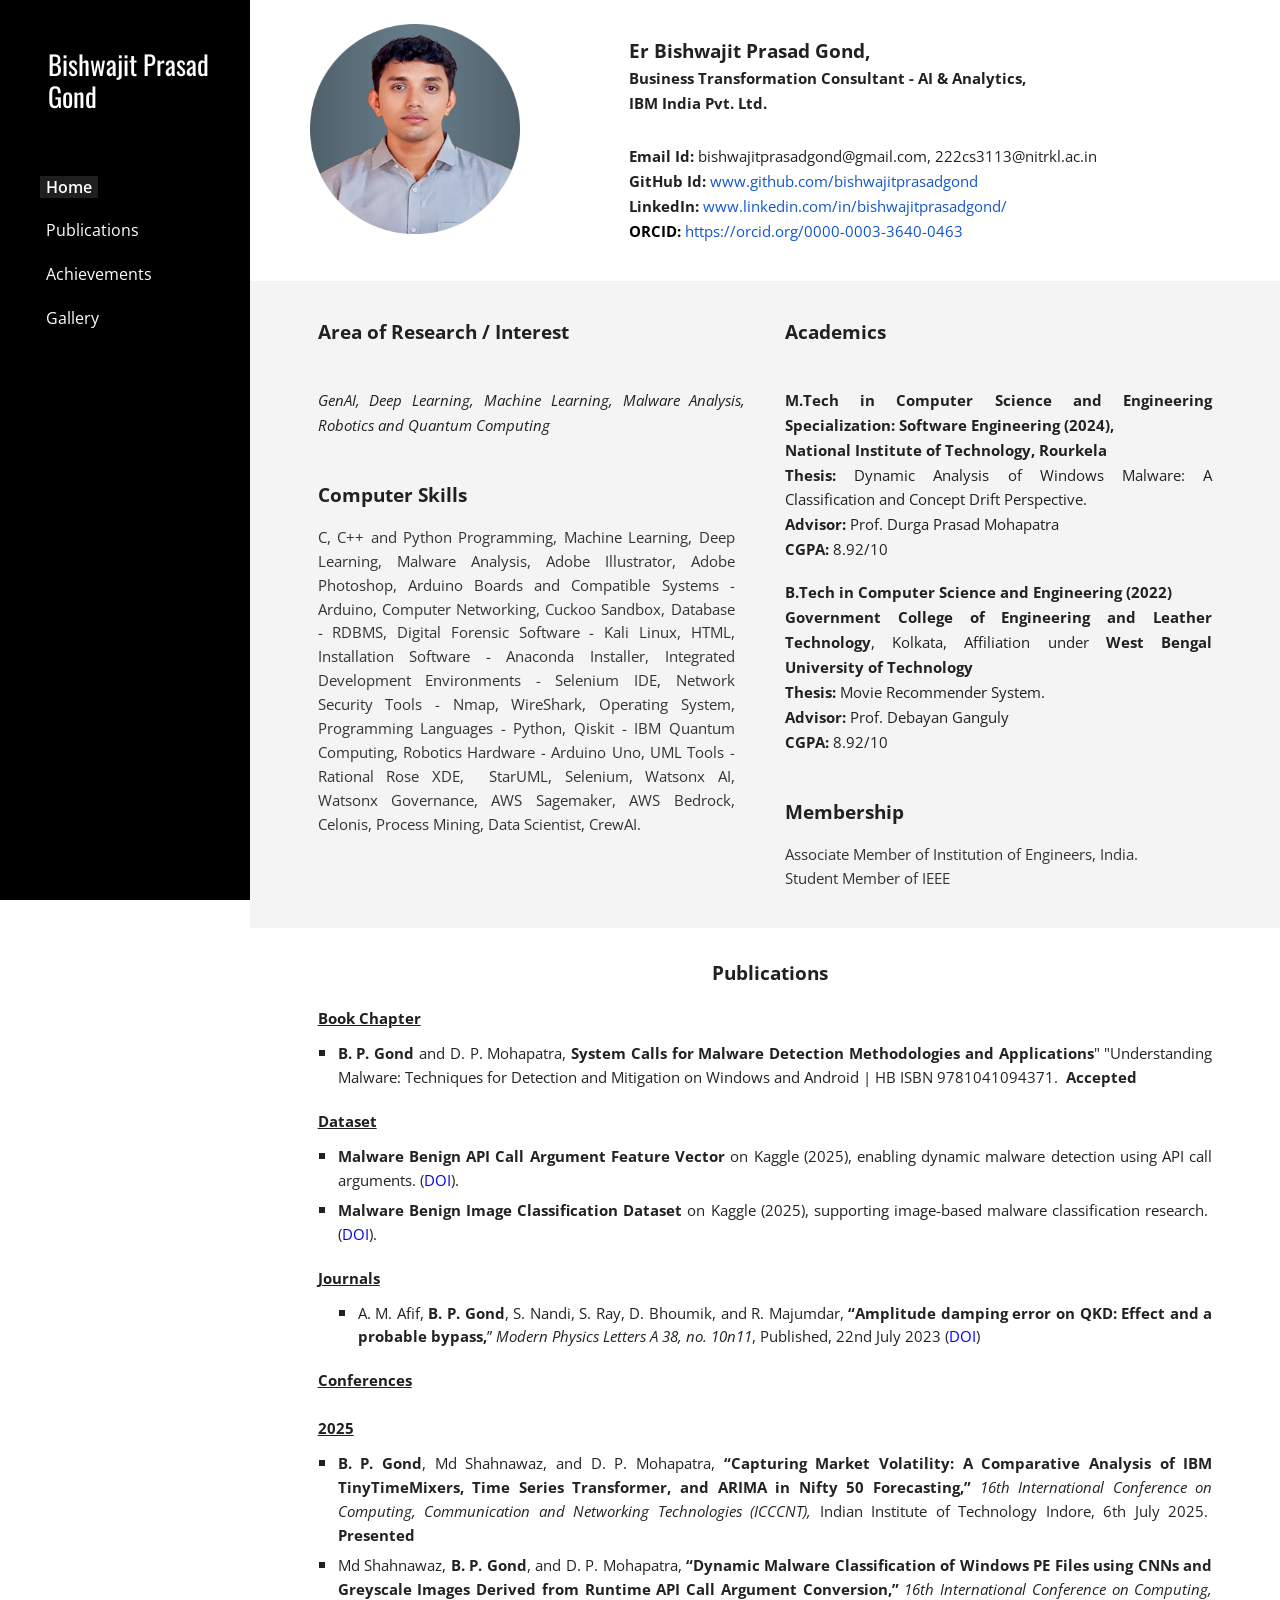
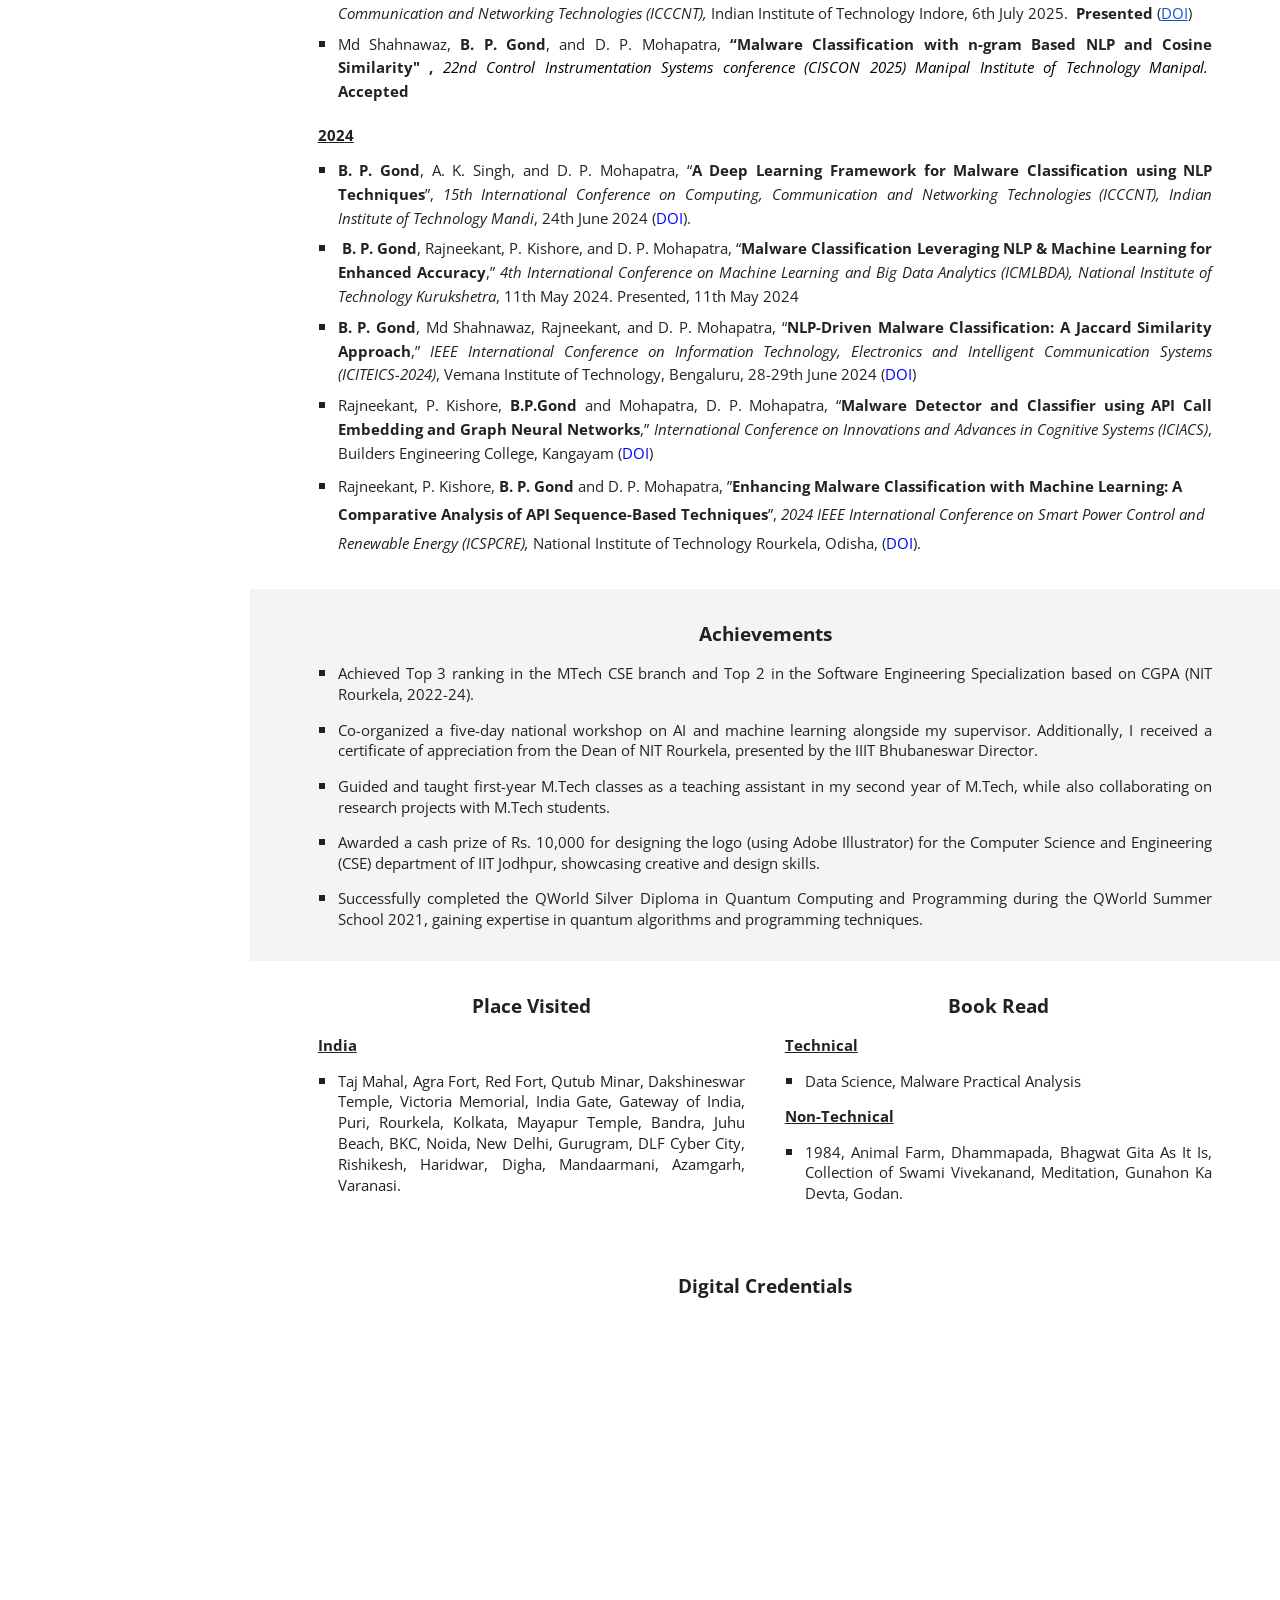
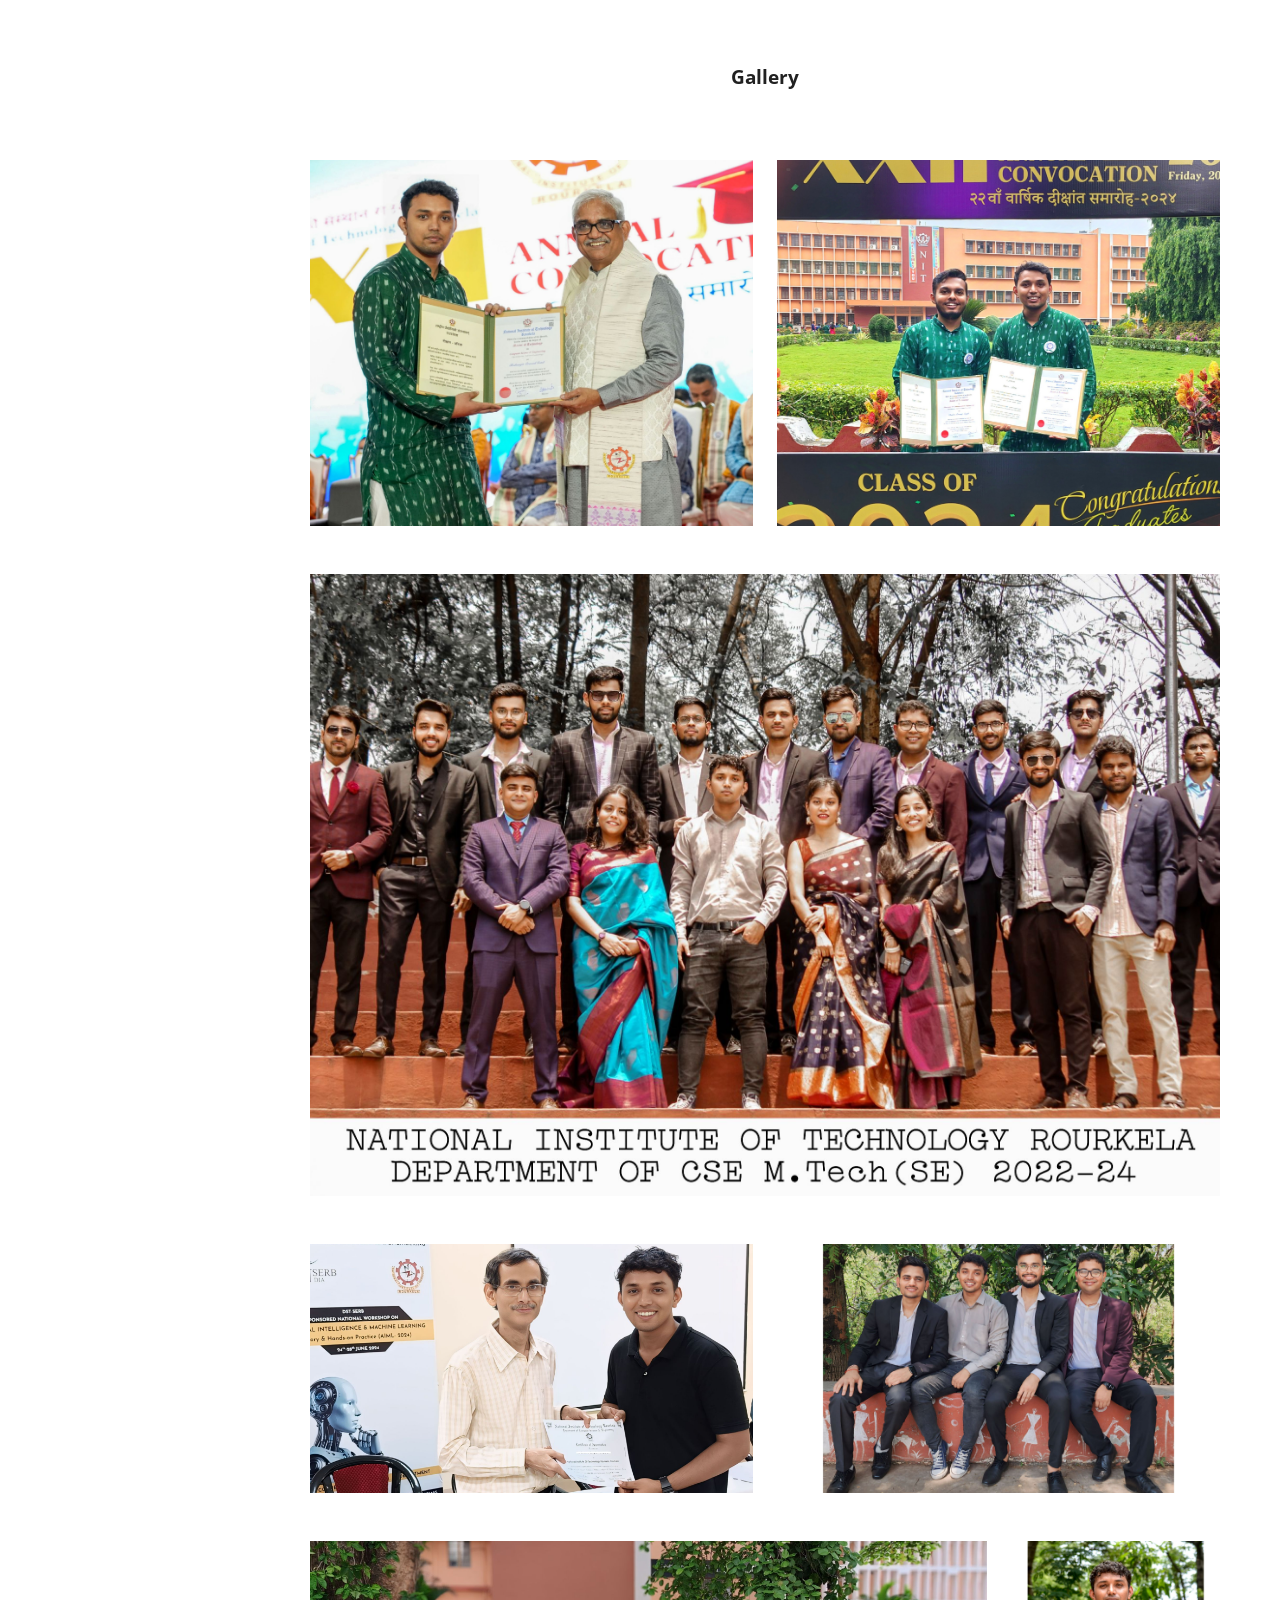
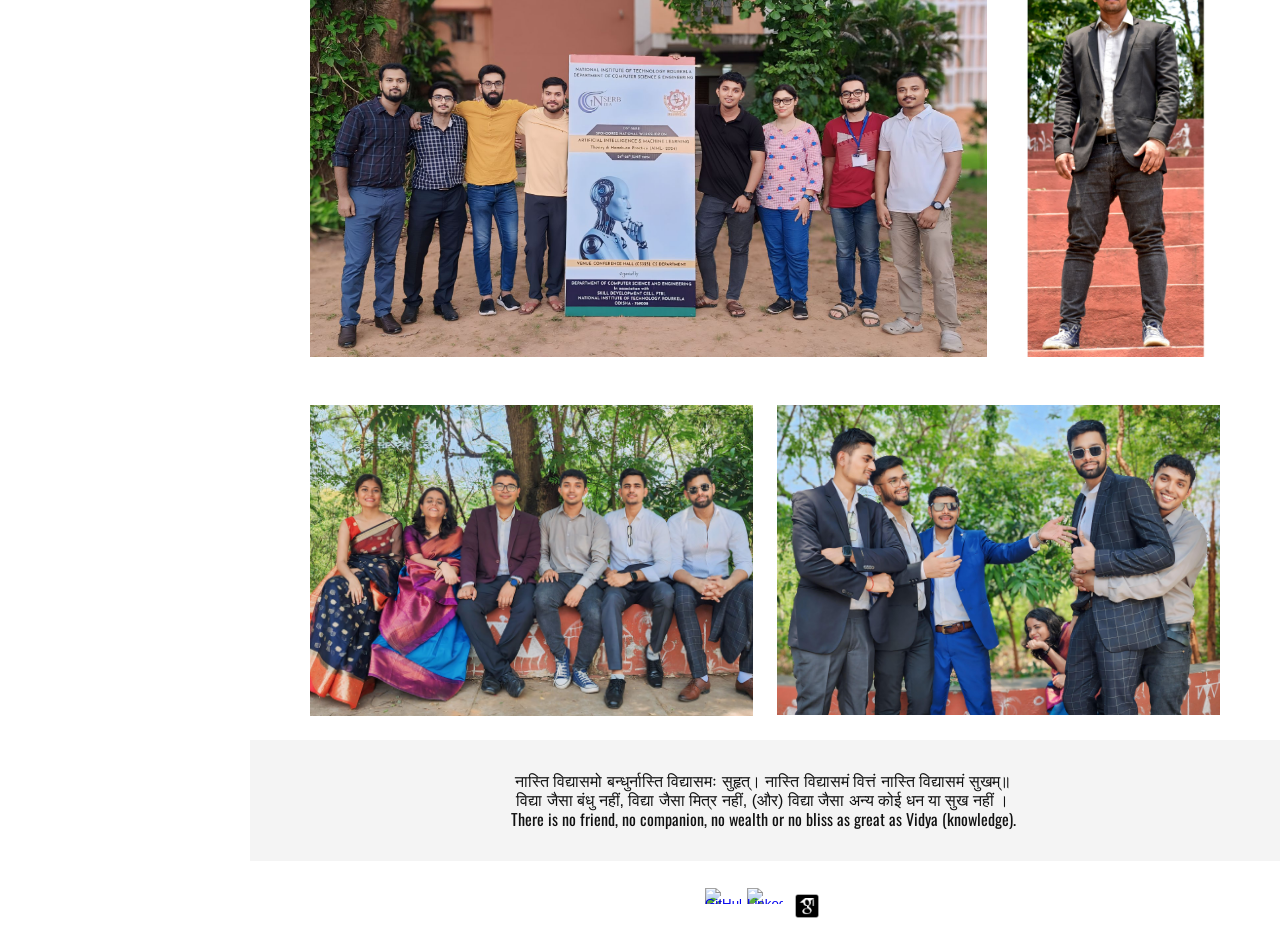
==== commit 7568e61e: "update" ====
--- a/index.html
+++ b/index.html
@@ -39,7 +39,7 @@
 
 &lt;div data-iframe-width=&quot;120&quot; data-iframe-height=&quot;270&quot; data-share-badge-id=&quot;2969cd8f-2210-4de3-87c8-dee619be70be&quot; data-share-badge-host=&quot;https://www.credly.com&quot;&gt;&lt;/div&gt;&lt;script type=&quot;text/javascript&quot; async src=&quot;//cdn.credly.com/assets/utilities/embed.js&quot;&gt;&lt;/script&gt;
 
-&lt;div data-iframe-width=&quot;120&quot; data-iframe-height=&quot;270&quot; data-share-badge-id=&quot;7910477c-c740-4a65-8250-3d861ea845b8&quot; data-share-badge-host=&quot;https://www.credly.com&quot;&gt;&lt;/div&gt;&lt;script type=&quot;text/javascript&quot; async src=&quot;//cdn.credly.com/assets/utilities/embed.js&quot;&gt;&lt;/script&gt;" jsaction="rcuQ6b:rcuQ6b;"><iframe class="pxjVId"></iframe></div></div></div></div></div></div></div></div></div></div></div></div></div></section><section id="h.528e365a039d9ccd_25" class="yaqOZd"><div class="IFuOkc"></div><div class="mYVXT"><div class="LS81yb VICjCf j5pSsc db35Fc" tabindex="-1"><div class="hJDwNd-AhqUyc-uQSCkd Ft7HRd-AhqUyc-uQSCkd purZT-AhqUyc-II5mzb ZcASvf-AhqUyc-II5mzb pSzOP-AhqUyc-qWD73c Ktthjf-AhqUyc-qWD73c JNdkSc SQVYQc"><div class="JNdkSc-SmKAyb LkDMRd"><div class="" jscontroller="sGwD4d" jsaction="zXBUYb:zTPCnb;zQF9Uc:Qxe3nd;" jsname="F57UId"><div class="oKdM2c ZZyype Kzv0Me"><div id="h.528e365a039d9ccd_22" class="hJDwNd-AhqUyc-uQSCkd Ft7HRd-AhqUyc-uQSCkd jXK9ad D2fZ2 zu5uec OjCsFc dmUFtb wHaque g5GTcb"><div class="jXK9ad-SmKAyb"><div class="tyJCtd mGzaTb Depvyb baZpAe"><p  dir="ltr" class="zfr3Q CDt4Ke " style="background-color: transparent; border-bottom: none; border-left: none; border-right: none; border-top: none; line-height: 1.44; margin-bottom: 10.0pt; margin-top: 0.0pt; padding-bottom: 0.0pt; padding-left: 0.0pt; padding-right: 0.0pt; padding-top: 0.0pt; text-align: center;"><span class="C9DxTc " style="color: #212121; font-family: &#39;Open Sans&#39;, Arial; font-size: 13.999999999999998pt; font-variant: normal; font-weight: 700; vertical-align: baseline;">Gallery</span></p></div></div></div></div></div></div></div></div></div></section><section id="h.528e365a039d9ccd_4" class="yaqOZd"><div class="IFuOkc"></div><div class="mYVXT"><div class="LS81yb VICjCf j5pSsc db35Fc" tabindex="-1"><div class="hJDwNd-AhqUyc-qWD73c Ft7HRd-AhqUyc-qWD73c purZT-AhqUyc-II5mzb ZcASvf-AhqUyc-II5mzb pSzOP-AhqUyc-qWD73c Ktthjf-AhqUyc-qWD73c JNdkSc SQVYQc"><div class="JNdkSc-SmKAyb LkDMRd"><div class="" jscontroller="sGwD4d" jsaction="zXBUYb:zTPCnb;zQF9Uc:Qxe3nd;" jsname="F57UId"><div class="oKdM2c ZZyype Kzv0Me"><div id="h.528e365a039d9ccd_2" class="hJDwNd-AhqUyc-qWD73c Ft7HRd-AhqUyc-qWD73c jXK9ad D2fZ2 zu5uec OjCsFc dmUFtb wHaque g5GTcb"><div class="jXK9ad-SmKAyb"><div class="tyJCtd baZpAe"><div class="t3iYD"><img src="Home/4bd1bead94280ea5fbb0507e1e85143a.jpg" class="CENy8b" role="img" style="width: 100%; margin: -0.5134871237% 0 -2.6459528201% 0%"></div></div></div></div></div></div></div></div><div class="hJDwNd-AhqUyc-qWD73c Ft7HRd-AhqUyc-qWD73c purZT-AhqUyc-II5mzb ZcASvf-AhqUyc-II5mzb pSzOP-AhqUyc-qWD73c Ktthjf-AhqUyc-qWD73c JNdkSc SQVYQc"><div class="JNdkSc-SmKAyb LkDMRd"><div class="" jscontroller="sGwD4d" jsaction="zXBUYb:zTPCnb;zQF9Uc:Qxe3nd;" jsname="F57UId"><div class="oKdM2c ZZyype Kzv0Me"><div id="h.528e365a039d9ccd_10" class="hJDwNd-AhqUyc-qWD73c Ft7HRd-AhqUyc-qWD73c jXK9ad D2fZ2 zu5uec OjCsFc dmUFtb wHaque g5GTcb"><div class="jXK9ad-SmKAyb"><div class="tyJCtd baZpAe"><div class="t3iYD"><img src="Home/ae8f68ae8bd290fd8fcb55838d272207.jpg" class="CENy8b" role="img" style="width: 100%; margin: -7.6588215344% 0 -7.6588215344% 0%"></div></div></div></div></div></div></div></div></div></div></section><section id="h.528e365a039d9ccd_14" class="yaqOZd"><div class="IFuOkc"></div><div class="mYVXT"><div class="LS81yb VICjCf j5pSsc db35Fc" tabindex="-1"><div class="hJDwNd-AhqUyc-uQSCkd Ft7HRd-AhqUyc-uQSCkd purZT-AhqUyc-II5mzb ZcASvf-AhqUyc-II5mzb pSzOP-AhqUyc-qWD73c Ktthjf-AhqUyc-qWD73c JNdkSc SQVYQc"><div class="JNdkSc-SmKAyb LkDMRd"><div class="" jscontroller="sGwD4d" jsaction="zXBUYb:zTPCnb;zQF9Uc:Qxe3nd;" jsname="F57UId"><div class="oKdM2c ZZyype Kzv0Me"><div id="h.528e365a039d9ccd_21" class="hJDwNd-AhqUyc-uQSCkd Ft7HRd-AhqUyc-uQSCkd jXK9ad D2fZ2 zu5uec OjCsFc dmUFtb wHaque g5GTcb"><div class="jXK9ad-SmKAyb"><div class="tyJCtd baZpAe"><div class="t3iYD"><img src="Home/e3e9028a9bef2675b3e31cf15dcbde17.jpg" class="CENy8b" role="img" style="width: 108.6403582761%; margin: -0% 0 -0% -4.3201791381%"></div></div></div></div></div></div></div></div></div></div></section><section id="h.21ac8ca2213a7f95_41" class="yaqOZd"><div class="IFuOkc"></div><div class="mYVXT"><div class="LS81yb VICjCf j5pSsc db35Fc" tabindex="-1"><div class="hJDwNd-AhqUyc-qWD73c Ft7HRd-AhqUyc-qWD73c purZT-AhqUyc-II5mzb ZcASvf-AhqUyc-II5mzb pSzOP-AhqUyc-qWD73c Ktthjf-AhqUyc-qWD73c JNdkSc SQVYQc"><div class="JNdkSc-SmKAyb LkDMRd"><div class="" jscontroller="sGwD4d" jsaction="zXBUYb:zTPCnb;zQF9Uc:Qxe3nd;" jsname="F57UId"><div class="oKdM2c ZZyype Kzv0Me"><div id="h.21ac8ca2213a7f95_44" class="hJDwNd-AhqUyc-qWD73c Ft7HRd-AhqUyc-qWD73c jXK9ad D2fZ2 zu5uec OjCsFc dmUFtb wHaque g5GTcb"><div class="jXK9ad-SmKAyb"><div class="tyJCtd baZpAe"><div class="t3iYD"><img src="Home/778626ff4f7ec5732c6608838c965718.jpg" class="CENy8b" role="img" style="width: 121.8646883965%; margin: -24.5865739891% 0 -33.6008036834% -0%"></div></div></div></div></div></div></div></div><div class="hJDwNd-AhqUyc-qWD73c Ft7HRd-AhqUyc-qWD73c purZT-AhqUyc-II5mzb ZcASvf-AhqUyc-II5mzb pSzOP-AhqUyc-qWD73c Ktthjf-AhqUyc-qWD73c JNdkSc SQVYQc"><div class="JNdkSc-SmKAyb LkDMRd"><div class="" jscontroller="sGwD4d" jsaction="zXBUYb:zTPCnb;zQF9Uc:Qxe3nd;" jsname="F57UId"><div class="oKdM2c ZZyype Kzv0Me"><div id="h.21ac8ca2213a7f95_47" class="hJDwNd-AhqUyc-qWD73c Ft7HRd-AhqUyc-qWD73c jXK9ad D2fZ2 zu5uec OjCsFc dmUFtb wHaque g5GTcb"><div class="jXK9ad-SmKAyb"><div class="tyJCtd baZpAe"><div class="t3iYD"><img src="Home/b6054a3a21ddf4925bf141d21d34ad95.jpg" class="CENy8b" role="img" style="width: 100%; margin: -9.4101119081% 0 -9.4101119081% 0%"></div></div></div></div></div></div></div></div></div></div></section><section id="h.21ac8ca2213a7f95_55" class="yaqOZd"><div class="IFuOkc"></div><div class="mYVXT"><div class="LS81yb VICjCf j5pSsc db35Fc" tabindex="-1"><div class="hJDwNd-AhqUyc-Clt0zb Ft7HRd-AhqUyc-Clt0zb purZT-AhqUyc-II5mzb ZcASvf-AhqUyc-II5mzb pSzOP-AhqUyc-qWD73c Ktthjf-AhqUyc-qWD73c JNdkSc SQVYQc"><div class="JNdkSc-SmKAyb LkDMRd"><div class="" jscontroller="sGwD4d" jsaction="zXBUYb:zTPCnb;zQF9Uc:Qxe3nd;" jsname="F57UId"><div class="oKdM2c ZZyype Kzv0Me"><div id="h.21ac8ca2213a7f95_58" class="hJDwNd-AhqUyc-Clt0zb Ft7HRd-AhqUyc-Clt0zb jXK9ad D2fZ2 zu5uec OjCsFc dmUFtb wHaque g5GTcb"><div class="jXK9ad-SmKAyb"><div class="tyJCtd baZpAe"><div class="t3iYD"><img src="Home/a9e362eb317b7f87ddf45d11d2a403bc.jpg" class="CENy8b" role="img" style="width: 100%; margin: -1.7078051848% 0 -1.7078051848% 0%"></div></div></div></div></div></div></div></div><div class="hJDwNd-AhqUyc-c5RTEf Ft7HRd-AhqUyc-c5RTEf purZT-AhqUyc-c5RTEf ZcASvf-AhqUyc-c5RTEf pSzOP-AhqUyc-c5RTEf Ktthjf-AhqUyc-c5RTEf JNdkSc SQVYQc"><div class="JNdkSc-SmKAyb LkDMRd"><div class="" jscontroller="sGwD4d" jsaction="zXBUYb:zTPCnb;zQF9Uc:Qxe3nd;" jsname="F57UId"><div class="oKdM2c ZZyype Kzv0Me"><div id="h.21ac8ca2213a7f95_61" class="hJDwNd-AhqUyc-c5RTEf Ft7HRd-AhqUyc-c5RTEf purZT-AhqUyc-c5RTEf ZcASvf-AhqUyc-c5RTEf pSzOP-AhqUyc-c5RTEf Ktthjf-AhqUyc-c5RTEf jXK9ad D2fZ2 zu5uec OjCsFc dmUFtb wHaque g5GTcb"><div class="jXK9ad-SmKAyb"><div class="tyJCtd baZpAe"><div class="t3iYD"><img src="Home/002565809330db960423178d2fb4db72.jpg" class="CENy8b" role="img" style="width: 197.7777783017%; margin: 0% 0 0% -48.8888891509%"></div></div></div></div></div></div></div></div></div></div></section><section id="h.5607b3a5e5b79f83_0" class="yaqOZd"><div class="IFuOkc"></div><div class="mYVXT"><div class="LS81yb VICjCf j5pSsc db35Fc" tabindex="-1"><div class="hJDwNd-AhqUyc-qWD73c Ft7HRd-AhqUyc-qWD73c purZT-AhqUyc-II5mzb ZcASvf-AhqUyc-II5mzb pSzOP-AhqUyc-qWD73c Ktthjf-AhqUyc-qWD73c JNdkSc SQVYQc"><div class="JNdkSc-SmKAyb LkDMRd"><div class="" jscontroller="sGwD4d" jsaction="zXBUYb:zTPCnb;zQF9Uc:Qxe3nd;" jsname="F57UId"><div class="oKdM2c ZZyype Kzv0Me"><div id="h.5607b3a5e5b79f83_3" class="hJDwNd-AhqUyc-qWD73c Ft7HRd-AhqUyc-qWD73c jXK9ad D2fZ2 zu5uec OjCsFc dmUFtb wHaque g5GTcb"><div class="jXK9ad-SmKAyb"><div class="tyJCtd baZpAe"><div class="t3iYD"><img src="Home/5088ff9e3f434826c7e84a333e040a54.jpg" class="CENy8b" role="img" style="width: 112.4991190885%; margin: -0% 0 -0% -6.2495595443%"></div></div></div></div></div></div></div></div><div class="hJDwNd-AhqUyc-qWD73c Ft7HRd-AhqUyc-qWD73c purZT-AhqUyc-II5mzb ZcASvf-AhqUyc-II5mzb pSzOP-AhqUyc-qWD73c Ktthjf-AhqUyc-qWD73c JNdkSc SQVYQc"><div class="JNdkSc-SmKAyb LkDMRd"><div class="" jscontroller="sGwD4d" jsaction="zXBUYb:zTPCnb;zQF9Uc:Qxe3nd;" jsname="F57UId"><div class="oKdM2c ZZyype Kzv0Me"><div id="h.5607b3a5e5b79f83_6" class="hJDwNd-AhqUyc-qWD73c Ft7HRd-AhqUyc-qWD73c jXK9ad D2fZ2 zu5uec OjCsFc dmUFtb wHaque g5GTcb"><div class="jXK9ad-SmKAyb"><div class="tyJCtd baZpAe"><div class="t3iYD"><img src="Home/87c505403575be3a676a73776c01c885.jpg" class="CENy8b" role="img" style="width: 100%; margin: -15.0000008345% 0 -15.0000008345% 0%"></div></div></div></div></div></div></div></div></div></div></section></div><div class="Xpil1b xgQ6eb"></div><footer jsname="yePe5c" class="yxgWrb "><section id="h.734ab3d36376ccd8_52" class="yaqOZd qeLZfd"><div class="IFuOkc"></div><div class="mYVXT"><div class="LS81yb VICjCf j5pSsc db35Fc" tabindex="-1"><div class="hJDwNd-AhqUyc-uQSCkd Ft7HRd-AhqUyc-uQSCkd purZT-AhqUyc-II5mzb ZcASvf-AhqUyc-II5mzb pSzOP-AhqUyc-qWD73c Ktthjf-AhqUyc-qWD73c JNdkSc SQVYQc"><div class="JNdkSc-SmKAyb LkDMRd"><div class="" jscontroller="sGwD4d" jsaction="zXBUYb:zTPCnb;zQF9Uc:Qxe3nd;" jsname="F57UId"><div class="oKdM2c ZZyype Kzv0Me"><div id="h.734ab3d36376ccd8_49" class="hJDwNd-AhqUyc-uQSCkd Ft7HRd-AhqUyc-uQSCkd jXK9ad D2fZ2 zu5uec OjCsFc dmUFtb wHaque g5GTcb"><div class="jXK9ad-SmKAyb"><div class="tyJCtd mGzaTb Depvyb baZpAe"><small id="h.6p3fsowmx51k" dir="ltr" class="zfr3Q TMjjoe CDt4Ke " style="display: block; text-align: center;"><span class="C9DxTc " style="color: #111111; font-family: &#39;Yatra One&#39;, Arial; font-size: 12.0pt; font-weight: 400; vertical-align: baseline;">नास्ति विद्यासमो बन्धुर्नास्ति विद्यासमः सुहृत्। नास्ति विद्यासमं वित्तं नास्ति विद्यासमं सुखम्॥ </span></small><small id="h.5l7om9ffafem" dir="ltr" class="zfr3Q TMjjoe CDt4Ke " style="display: block; text-align: center;"><span class="C9DxTc " style="color: #111111; font-family: &#39;Yatra One&#39;, Arial; font-size: 12.0pt; font-weight: 400; vertical-align: baseline;">विद्या जैसा बंधु नहीं, विद्या जैसा मित्र नहीं, (और) विद्या जैसा अन्य कोई धन या सुख नहीं । </span></small><small id="h.qmiavinpcbr4" dir="ltr" class="zfr3Q TMjjoe CDt4Ke " style="display: block; text-align: center;"><span class="gBYvFf C9DxTc " style="color: #111111; &#39;Open Sans&#39;, Arial; font-size: 15pt; vertical-align: baseline;">There is no friend, no companion, no wealth or no bliss as great as Vidya (knowledge).</span><span class="gBYvFf C9DxTc " style="color: #000000; &#39;Open Sans&#39;, Arial; font-size: 15pt; vertical-align: baseline;"> </span></small></div></div></div></div></div></div></div></div></div></section><section id="h.6b7bc3efc9a6b135_8" class="yaqOZd"><div class="IFuOkc"></div><div class="mYVXT"><div class="LS81yb VICjCf j5pSsc db35Fc" tabindex="-1"><div class="hJDwNd-AhqUyc-II5mzb Ft7HRd-AhqUyc-II5mzb JNdkSc SQVYQc L6cTce-purZT L6cTce-pSzOP"><div class="JNdkSc-SmKAyb LkDMRd"><div class="" jscontroller="sGwD4d" jsaction="zXBUYb:zTPCnb;zQF9Uc:Qxe3nd;" jsname="F57UId"></div></div></div><div class="hJDwNd-AhqUyc-II5mzb Ft7HRd-AhqUyc-II5mzb purZT-AhqUyc-II5mzb ZcASvf-AhqUyc-II5mzb pSzOP-AhqUyc-II5mzb Ktthjf-AhqUyc-II5mzb JNdkSc SQVYQc"><div class="JNdkSc-SmKAyb LkDMRd"><div class="" jscontroller="sGwD4d" jsaction="zXBUYb:zTPCnb;zQF9Uc:Qxe3nd;" jsname="F57UId"><div class="oKdM2c ZZyype Kzv0Me"><div id="h.6b7bc3efc9a6b135_11" class="hJDwNd-AhqUyc-II5mzb Ft7HRd-AhqUyc-II5mzb jXK9ad D2fZ2 zu5uec OjCsFc dmUFtb wHaque g5GTcb"><div class="jXK9ad-SmKAyb"><div class="tyJCtd baZpAe"><div class="i2gjFc Mi644"><a href="https://www.google.com/url?q=https%3A%2F%2Fgithub.com%2Fbishwajitprasadgond&amp;sa=D&amp;sntz=1&amp;usg=AOvVaw0dk9B6L11rlVh9wTFfXV1Y" target="_blank" class="RNpQXe AIKCSc" style="width: 36px; height: 36px; margin: 3px;"><img src="https://ssl.gstatic.com/atari/images/sociallinks/github_black_36dp.png" alt="GitHub" class="lEB4Hf" style="width: 36px; height: 36px;" width="36" height="36"></a><a href="https://www.google.com/url?q=https%3A%2F%2Fwww.linkedin.com%2Fin%2Fbishwajitprasadgond%2F&amp;sa=D&amp;sntz=1&amp;usg=AOvVaw1XzCetJp0UIulSKoH-RJ8f" target="_blank" class="RNpQXe AIKCSc" style="width: 36px; height: 36px; margin: 3px;"><img src="https://ssl.gstatic.com/atari/images/sociallinks/linkedin_black_36dp.png" alt="LinkedIn" class="lEB4Hf" style="width: 36px; height: 36px;" width="36" height="36"></a><a href="https://scholar.google.com/citations?user=8cG5Y-0AAAAJ&amp;hl=en" target="_blank" class="RNpQXe" style="width: 26px; height: 26px; margin: 8px;"><img src="cebffaf53ed09033f80e30368eaf36a3.jpg" alt="Link" class="xbGufb" style="width: 26px; height: 26px;" width="26" height="26"></a></div></div></div></div></div></div></div></div><div class="hJDwNd-AhqUyc-II5mzb Ft7HRd-AhqUyc-II5mzb JNdkSc SQVYQc L6cTce-purZT L6cTce-pSzOP"><div class="JNdkSc-SmKAyb LkDMRd"><div class="" jscontroller="sGwD4d" jsaction="zXBUYb:zTPCnb;zQF9Uc:Qxe3nd;" jsname="F57UId"></div></div></div></div></div></section></footer></div></div></div><script nonce="pdLHuBQWR-f2nge8QN4NyQ">DOCS_timing['cov']=new Date().getTime();</script><script id="base-js" nonce="pdLHuBQWR-f2nge8QN4NyQ">var _F_jsUrl = '/_/atari/_/js/k=';
+&lt;div data-iframe-width=&quot;120&quot; data-iframe-height=&quot;270&quot; data-share-badge-id=&quot;7910477c-c740-4a65-8250-3d861ea845b8&quot; data-share-badge-host=&quot;https://www.credly.com&quot;&gt;&lt;/div&gt;&lt;script type=&quot;text/javascript&quot; async src=&quot;//cdn.credly.com/assets/utilities/embed.js&quot;&gt;&lt;/script&gt;" jsaction="rcuQ6b:rcuQ6b;"><iframe class="pxjVId"></iframe></div></div></div></div></div></div></div></div></div></div></div></div></div></section><section id="h.528e365a039d9ccd_25" class="yaqOZd"><div class="IFuOkc"></div><div class="mYVXT"><div class="LS81yb VICjCf j5pSsc db35Fc" tabindex="-1"><div class="hJDwNd-AhqUyc-uQSCkd Ft7HRd-AhqUyc-uQSCkd purZT-AhqUyc-II5mzb ZcASvf-AhqUyc-II5mzb pSzOP-AhqUyc-qWD73c Ktthjf-AhqUyc-qWD73c JNdkSc SQVYQc"><div class="JNdkSc-SmKAyb LkDMRd"><div class="" jscontroller="sGwD4d" jsaction="zXBUYb:zTPCnb;zQF9Uc:Qxe3nd;" jsname="F57UId"><div class="oKdM2c ZZyype Kzv0Me"><div id="h.528e365a039d9ccd_22" class="hJDwNd-AhqUyc-uQSCkd Ft7HRd-AhqUyc-uQSCkd jXK9ad D2fZ2 zu5uec OjCsFc dmUFtb wHaque g5GTcb"><div class="jXK9ad-SmKAyb"><div class="tyJCtd mGzaTb Depvyb baZpAe"><p  dir="ltr" class="zfr3Q CDt4Ke " style="background-color: transparent; border-bottom: none; border-left: none; border-right: none; border-top: none; line-height: 1.44; margin-bottom: 10.0pt; margin-top: 0.0pt; padding-bottom: 0.0pt; padding-left: 0.0pt; padding-right: 0.0pt; padding-top: 0.0pt; text-align: center;"><span class="C9DxTc " style="color: #212121; font-family: &#39;Open Sans&#39;, Arial; font-size: 13.999999999999998pt; font-variant: normal; font-weight: 700; vertical-align: baseline;">Gallery</span></p></div></div></div></div></div></div></div></div></div></section><section id="h.528e365a039d9ccd_4" class="yaqOZd"><div class="IFuOkc"></div><div class="mYVXT"><div class="LS81yb VICjCf j5pSsc db35Fc" tabindex="-1"><div class="hJDwNd-AhqUyc-qWD73c Ft7HRd-AhqUyc-qWD73c purZT-AhqUyc-II5mzb ZcASvf-AhqUyc-II5mzb pSzOP-AhqUyc-qWD73c Ktthjf-AhqUyc-qWD73c JNdkSc SQVYQc"><div class="JNdkSc-SmKAyb LkDMRd"><div class="" jscontroller="sGwD4d" jsaction="zXBUYb:zTPCnb;zQF9Uc:Qxe3nd;" jsname="F57UId"><div class="oKdM2c ZZyype Kzv0Me"><div id="h.528e365a039d9ccd_2" class="hJDwNd-AhqUyc-qWD73c Ft7HRd-AhqUyc-qWD73c jXK9ad D2fZ2 zu5uec OjCsFc dmUFtb wHaque g5GTcb"><div class="jXK9ad-SmKAyb"><div class="tyJCtd baZpAe"><div class="t3iYD"><img src="Home/4bd1bead94280ea5fbb0507e1e85143a.jpg" class="CENy8b" role="img" style="width: 100%; margin: -0.5134871237% 0 -2.6459528201% 0%"></div></div></div></div></div></div></div></div><div class="hJDwNd-AhqUyc-qWD73c Ft7HRd-AhqUyc-qWD73c purZT-AhqUyc-II5mzb ZcASvf-AhqUyc-II5mzb pSzOP-AhqUyc-qWD73c Ktthjf-AhqUyc-qWD73c JNdkSc SQVYQc"><div class="JNdkSc-SmKAyb LkDMRd"><div class="" jscontroller="sGwD4d" jsaction="zXBUYb:zTPCnb;zQF9Uc:Qxe3nd;" jsname="F57UId"><div class="oKdM2c ZZyype Kzv0Me"><div id="h.528e365a039d9ccd_10" class="hJDwNd-AhqUyc-qWD73c Ft7HRd-AhqUyc-qWD73c jXK9ad D2fZ2 zu5uec OjCsFc dmUFtb wHaque g5GTcb"><div class="jXK9ad-SmKAyb"><div class="tyJCtd baZpAe"><div class="t3iYD"><img src="Home/ae8f68ae8bd290fd8fcb55838d272207.jpg" class="CENy8b" role="img" style="width: 100%; margin: -7.6588215344% 0 -7.6588215344% 0%"></div></div></div></div></div></div></div></div></div></div></section><section id="h.528e365a039d9ccd_14" class="yaqOZd"><div class="IFuOkc"></div><div class="mYVXT"><div class="LS81yb VICjCf j5pSsc db35Fc" tabindex="-1"><div class="hJDwNd-AhqUyc-uQSCkd Ft7HRd-AhqUyc-uQSCkd purZT-AhqUyc-II5mzb ZcASvf-AhqUyc-II5mzb pSzOP-AhqUyc-qWD73c Ktthjf-AhqUyc-qWD73c JNdkSc SQVYQc"><div class="JNdkSc-SmKAyb LkDMRd"><div class="" jscontroller="sGwD4d" jsaction="zXBUYb:zTPCnb;zQF9Uc:Qxe3nd;" jsname="F57UId"><div class="oKdM2c ZZyype Kzv0Me"><div id="h.528e365a039d9ccd_21" class="hJDwNd-AhqUyc-uQSCkd Ft7HRd-AhqUyc-uQSCkd jXK9ad D2fZ2 zu5uec OjCsFc dmUFtb wHaque g5GTcb"><div class="jXK9ad-SmKAyb"><div class="tyJCtd baZpAe"><div class="t3iYD"><img src="Home/e3e9028a9bef2675b3e31cf15dcbde17.jpg" class="CENy8b" role="img" style="width: 108.6403582761%; margin: -0% 0 -0% -4.3201791381%"></div></div></div></div></div></div></div></div></div></div></section><section id="h.21ac8ca2213a7f95_41" class="yaqOZd"><div class="IFuOkc"></div><div class="mYVXT"><div class="LS81yb VICjCf j5pSsc db35Fc" tabindex="-1"><div class="hJDwNd-AhqUyc-qWD73c Ft7HRd-AhqUyc-qWD73c purZT-AhqUyc-II5mzb ZcASvf-AhqUyc-II5mzb pSzOP-AhqUyc-qWD73c Ktthjf-AhqUyc-qWD73c JNdkSc SQVYQc"><div class="JNdkSc-SmKAyb LkDMRd"><div class="" jscontroller="sGwD4d" jsaction="zXBUYb:zTPCnb;zQF9Uc:Qxe3nd;" jsname="F57UId"><div class="oKdM2c ZZyype Kzv0Me"><div id="h.21ac8ca2213a7f95_44" class="hJDwNd-AhqUyc-qWD73c Ft7HRd-AhqUyc-qWD73c jXK9ad D2fZ2 zu5uec OjCsFc dmUFtb wHaque g5GTcb"><div class="jXK9ad-SmKAyb"><div class="tyJCtd baZpAe"><div class="t3iYD"><img src="Home/778626ff4f7ec5732c6608838c965718.jpg" class="CENy8b" role="img" style="width: 121.8646883965%; margin: -24.5865739891% 0 -33.6008036834% -0%"></div></div></div></div></div></div></div></div><div class="hJDwNd-AhqUyc-qWD73c Ft7HRd-AhqUyc-qWD73c purZT-AhqUyc-II5mzb ZcASvf-AhqUyc-II5mzb pSzOP-AhqUyc-qWD73c Ktthjf-AhqUyc-qWD73c JNdkSc SQVYQc"><div class="JNdkSc-SmKAyb LkDMRd"><div class="" jscontroller="sGwD4d" jsaction="zXBUYb:zTPCnb;zQF9Uc:Qxe3nd;" jsname="F57UId"><div class="oKdM2c ZZyype Kzv0Me"><div id="h.21ac8ca2213a7f95_47" class="hJDwNd-AhqUyc-qWD73c Ft7HRd-AhqUyc-qWD73c jXK9ad D2fZ2 zu5uec OjCsFc dmUFtb wHaque g5GTcb"><div class="jXK9ad-SmKAyb"><div class="tyJCtd baZpAe"><div class="t3iYD"><img src="Home/b6054a3a21ddf4925bf141d21d34ad95.jpg" class="CENy8b" role="img" style="width: 100%; margin: -9.4101119081% 0 -9.4101119081% 0%"></div></div></div></div></div></div></div></div></div></div></section><section id="h.21ac8ca2213a7f95_55" class="yaqOZd"><div class="IFuOkc"></div><div class="mYVXT"><div class="LS81yb VICjCf j5pSsc db35Fc" tabindex="-1"><div class="hJDwNd-AhqUyc-Clt0zb Ft7HRd-AhqUyc-Clt0zb purZT-AhqUyc-II5mzb ZcASvf-AhqUyc-II5mzb pSzOP-AhqUyc-qWD73c Ktthjf-AhqUyc-qWD73c JNdkSc SQVYQc"><div class="JNdkSc-SmKAyb LkDMRd"><div class="" jscontroller="sGwD4d" jsaction="zXBUYb:zTPCnb;zQF9Uc:Qxe3nd;" jsname="F57UId"><div class="oKdM2c ZZyype Kzv0Me"><div id="h.21ac8ca2213a7f95_58" class="hJDwNd-AhqUyc-Clt0zb Ft7HRd-AhqUyc-Clt0zb jXK9ad D2fZ2 zu5uec OjCsFc dmUFtb wHaque g5GTcb"><div class="jXK9ad-SmKAyb"><div class="tyJCtd baZpAe"><div class="t3iYD"><img src="Home/a9e362eb317b7f87ddf45d11d2a403bc.jpg" class="CENy8b" role="img" style="width: 100%; margin: -1.7078051848% 0 -1.7078051848% 0%"></div></div></div></div></div></div></div></div><div class="hJDwNd-AhqUyc-c5RTEf Ft7HRd-AhqUyc-c5RTEf purZT-AhqUyc-c5RTEf ZcASvf-AhqUyc-c5RTEf pSzOP-AhqUyc-c5RTEf Ktthjf-AhqUyc-c5RTEf JNdkSc SQVYQc"><div class="JNdkSc-SmKAyb LkDMRd"><div class="" jscontroller="sGwD4d" jsaction="zXBUYb:zTPCnb;zQF9Uc:Qxe3nd;" jsname="F57UId"><div class="oKdM2c ZZyype Kzv0Me"><div id="h.21ac8ca2213a7f95_61" class="hJDwNd-AhqUyc-c5RTEf Ft7HRd-AhqUyc-c5RTEf purZT-AhqUyc-c5RTEf ZcASvf-AhqUyc-c5RTEf pSzOP-AhqUyc-c5RTEf Ktthjf-AhqUyc-c5RTEf jXK9ad D2fZ2 zu5uec OjCsFc dmUFtb wHaque g5GTcb"><div class="jXK9ad-SmKAyb"><div class="tyJCtd baZpAe"><div class="t3iYD"><img src="Home/002565809330db960423178d2fb4db72.jpg" class="CENy8b" role="img" style="width: 197.7777783017%; margin: 0% 0 0% -48.8888891509%"></div></div></div></div></div></div></div></div></div></div></section><section id="h.5607b3a5e5b79f83_0" class="yaqOZd"><div class="IFuOkc"></div><div class="mYVXT"><div class="LS81yb VICjCf j5pSsc db35Fc" tabindex="-1"><div class="hJDwNd-AhqUyc-qWD73c Ft7HRd-AhqUyc-qWD73c purZT-AhqUyc-II5mzb ZcASvf-AhqUyc-II5mzb pSzOP-AhqUyc-qWD73c Ktthjf-AhqUyc-qWD73c JNdkSc SQVYQc"><div class="JNdkSc-SmKAyb LkDMRd"><div class="" jscontroller="sGwD4d" jsaction="zXBUYb:zTPCnb;zQF9Uc:Qxe3nd;" jsname="F57UId"><div class="oKdM2c ZZyype Kzv0Me"><div id="h.5607b3a5e5b79f83_3" class="hJDwNd-AhqUyc-qWD73c Ft7HRd-AhqUyc-qWD73c jXK9ad D2fZ2 zu5uec OjCsFc dmUFtb wHaque g5GTcb"><div class="jXK9ad-SmKAyb"><div class="tyJCtd baZpAe"><div class="t3iYD"><img src="Home/5088ff9e3f434826c7e84a333e040a54.jpg" class="CENy8b" role="img" style="width: 112.4991190885%; margin: -0% 0 -0% -6.2495595443%"></div></div></div></div></div></div></div></div><div class="hJDwNd-AhqUyc-qWD73c Ft7HRd-AhqUyc-qWD73c purZT-AhqUyc-II5mzb ZcASvf-AhqUyc-II5mzb pSzOP-AhqUyc-qWD73c Ktthjf-AhqUyc-qWD73c JNdkSc SQVYQc"><div class="JNdkSc-SmKAyb LkDMRd"><div class="" jscontroller="sGwD4d" jsaction="zXBUYb:zTPCnb;zQF9Uc:Qxe3nd;" jsname="F57UId"><div class="oKdM2c ZZyype Kzv0Me"><div id="h.5607b3a5e5b79f83_6" class="hJDwNd-AhqUyc-qWD73c Ft7HRd-AhqUyc-qWD73c jXK9ad D2fZ2 zu5uec OjCsFc dmUFtb wHaque g5GTcb"><div class="jXK9ad-SmKAyb"><div class="tyJCtd baZpAe"><div class="t3iYD"><img src="Home/87c505403575be3a676a73776c01c885.jpg" class="CENy8b" role="img" style="width: 100%; margin: -15.0000008345% 0 -15.0000008345% 0%"></div></div></div></div></div></div></div></div></div></div></section></div><div class="Xpil1b xgQ6eb"></div><footer jsname="yePe5c" class="yxgWrb "><section id="h.734ab3d36376ccd8_52" class="yaqOZd qeLZfd"><div class="IFuOkc"></div><div class="mYVXT"><div class="LS81yb VICjCf j5pSsc db35Fc" tabindex="-1"><div class="hJDwNd-AhqUyc-uQSCkd Ft7HRd-AhqUyc-uQSCkd purZT-AhqUyc-II5mzb ZcASvf-AhqUyc-II5mzb pSzOP-AhqUyc-qWD73c Ktthjf-AhqUyc-qWD73c JNdkSc SQVYQc"><div class="JNdkSc-SmKAyb LkDMRd"><div class="" jscontroller="sGwD4d" jsaction="zXBUYb:zTPCnb;zQF9Uc:Qxe3nd;" jsname="F57UId"><div class="oKdM2c ZZyype Kzv0Me"><div id="h.734ab3d36376ccd8_49" class="hJDwNd-AhqUyc-uQSCkd Ft7HRd-AhqUyc-uQSCkd jXK9ad D2fZ2 zu5uec OjCsFc dmUFtb wHaque g5GTcb"><div class="jXK9ad-SmKAyb"><div class="tyJCtd mGzaTb Depvyb baZpAe"><small id="h.6p3fsowmx51k" dir="ltr" class="zfr3Q TMjjoe CDt4Ke " style="display: block; text-align: center;"><span class="C9DxTc " style="color: #111111; font-family: &#39;Yatra One&#39;, Arial; font-size: 12.0pt; font-weight: 400; vertical-align: baseline;">नास्ति विद्यासमो बन्धुर्नास्ति विद्यासमः सुहृत्। नास्ति विद्यासमं वित्तं नास्ति विद्यासमं सुखम्॥ </span></small><small id="h.5l7om9ffafem" dir="ltr" class="zfr3Q TMjjoe CDt4Ke " style="display: block; text-align: center;"><span class="C9DxTc " style="color: #111111; font-family: &#39;Yatra One&#39;, Arial; font-size: 12.0pt; font-weight: 400; vertical-align: baseline;">विद्या जैसा बंधु नहीं, विद्या जैसा मित्र नहीं, (और) विद्या जैसा अन्य कोई धन या सुख नहीं । </span></small><small id="h.qmiavinpcbr4" dir="ltr" class="zfr3Q TMjjoe CDt4Ke " style="display: block; text-align: center;"><span class="gBYvFf C9DxTc " style="color: #111111; &#39;Open Sans&#39;, Arial; font-size: 12pt; vertical-align: baseline;">There is no friend, no companion, no wealth or no bliss as great as Vidya (knowledge).</span><span class="gBYvFf C9DxTc " style="color: #000000; &#39;Open Sans&#39;, Arial; font-size: 12pt; vertical-align: baseline;"> </span></small></div></div></div></div></div></div></div></div></div></section><section id="h.6b7bc3efc9a6b135_8" class="yaqOZd"><div class="IFuOkc"></div><div class="mYVXT"><div class="LS81yb VICjCf j5pSsc db35Fc" tabindex="-1"><div class="hJDwNd-AhqUyc-II5mzb Ft7HRd-AhqUyc-II5mzb JNdkSc SQVYQc L6cTce-purZT L6cTce-pSzOP"><div class="JNdkSc-SmKAyb LkDMRd"><div class="" jscontroller="sGwD4d" jsaction="zXBUYb:zTPCnb;zQF9Uc:Qxe3nd;" jsname="F57UId"></div></div></div><div class="hJDwNd-AhqUyc-II5mzb Ft7HRd-AhqUyc-II5mzb purZT-AhqUyc-II5mzb ZcASvf-AhqUyc-II5mzb pSzOP-AhqUyc-II5mzb Ktthjf-AhqUyc-II5mzb JNdkSc SQVYQc"><div class="JNdkSc-SmKAyb LkDMRd"><div class="" jscontroller="sGwD4d" jsaction="zXBUYb:zTPCnb;zQF9Uc:Qxe3nd;" jsname="F57UId"><div class="oKdM2c ZZyype Kzv0Me"><div id="h.6b7bc3efc9a6b135_11" class="hJDwNd-AhqUyc-II5mzb Ft7HRd-AhqUyc-II5mzb jXK9ad D2fZ2 zu5uec OjCsFc dmUFtb wHaque g5GTcb"><div class="jXK9ad-SmKAyb"><div class="tyJCtd baZpAe"><div class="i2gjFc Mi644"><a href="https://www.google.com/url?q=https%3A%2F%2Fgithub.com%2Fbishwajitprasadgond&amp;sa=D&amp;sntz=1&amp;usg=AOvVaw0dk9B6L11rlVh9wTFfXV1Y" target="_blank" class="RNpQXe AIKCSc" style="width: 36px; height: 36px; margin: 3px;"><img src="https://ssl.gstatic.com/atari/images/sociallinks/github_black_36dp.png" alt="GitHub" class="lEB4Hf" style="width: 36px; height: 36px;" width="36" height="36"></a><a href="https://www.google.com/url?q=https%3A%2F%2Fwww.linkedin.com%2Fin%2Fbishwajitprasadgond%2F&amp;sa=D&amp;sntz=1&amp;usg=AOvVaw1XzCetJp0UIulSKoH-RJ8f" target="_blank" class="RNpQXe AIKCSc" style="width: 36px; height: 36px; margin: 3px;"><img src="https://ssl.gstatic.com/atari/images/sociallinks/linkedin_black_36dp.png" alt="LinkedIn" class="lEB4Hf" style="width: 36px; height: 36px;" width="36" height="36"></a><a href="https://scholar.google.com/citations?user=8cG5Y-0AAAAJ&amp;hl=en" target="_blank" class="RNpQXe" style="width: 26px; height: 26px; margin: 8px;"><img src="cebffaf53ed09033f80e30368eaf36a3.jpg" alt="Link" class="xbGufb" style="width: 26px; height: 26px;" width="26" height="26"></a></div></div></div></div></div></div></div></div><div class="hJDwNd-AhqUyc-II5mzb Ft7HRd-AhqUyc-II5mzb JNdkSc SQVYQc L6cTce-purZT L6cTce-pSzOP"><div class="JNdkSc-SmKAyb LkDMRd"><div class="" jscontroller="sGwD4d" jsaction="zXBUYb:zTPCnb;zQF9Uc:Qxe3nd;" jsname="F57UId"></div></div></div></div></div></section></footer></div></div></div><script nonce="pdLHuBQWR-f2nge8QN4NyQ">DOCS_timing['cov']=new Date().getTime();</script><script id="base-js" nonce="pdLHuBQWR-f2nge8QN4NyQ">var _F_jsUrl = '/_/atari/_/js/k=';
 "use strict";this.default_tk=this.default_tk||{};(function(_){var window=this;
 try{
 _._F_toggles_initialize=function(a){(typeof globalThis!=="undefined"?globalThis:typeof self!=="undefined"?self:this)._F_toggles_default_tk=a||[]};(0,_._F_toggles_initialize)([0x600c000, 0x0, ]);
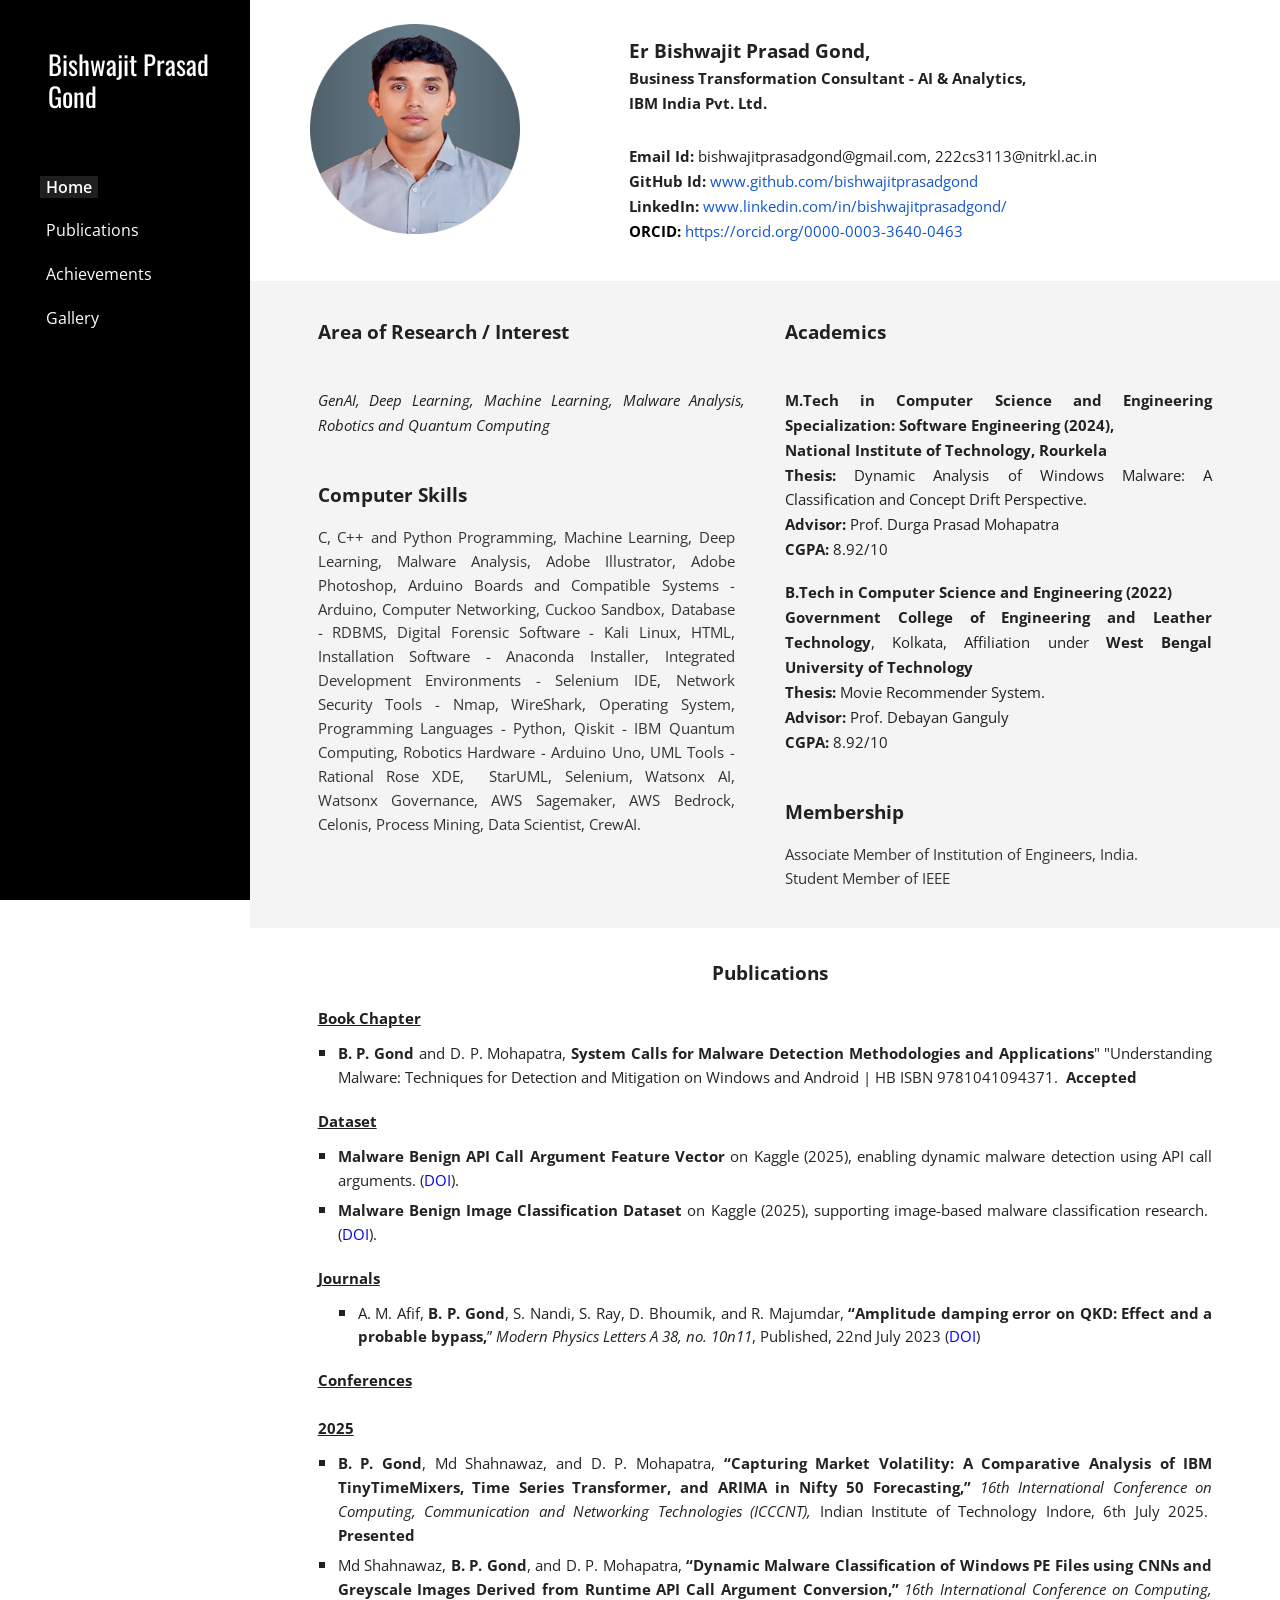
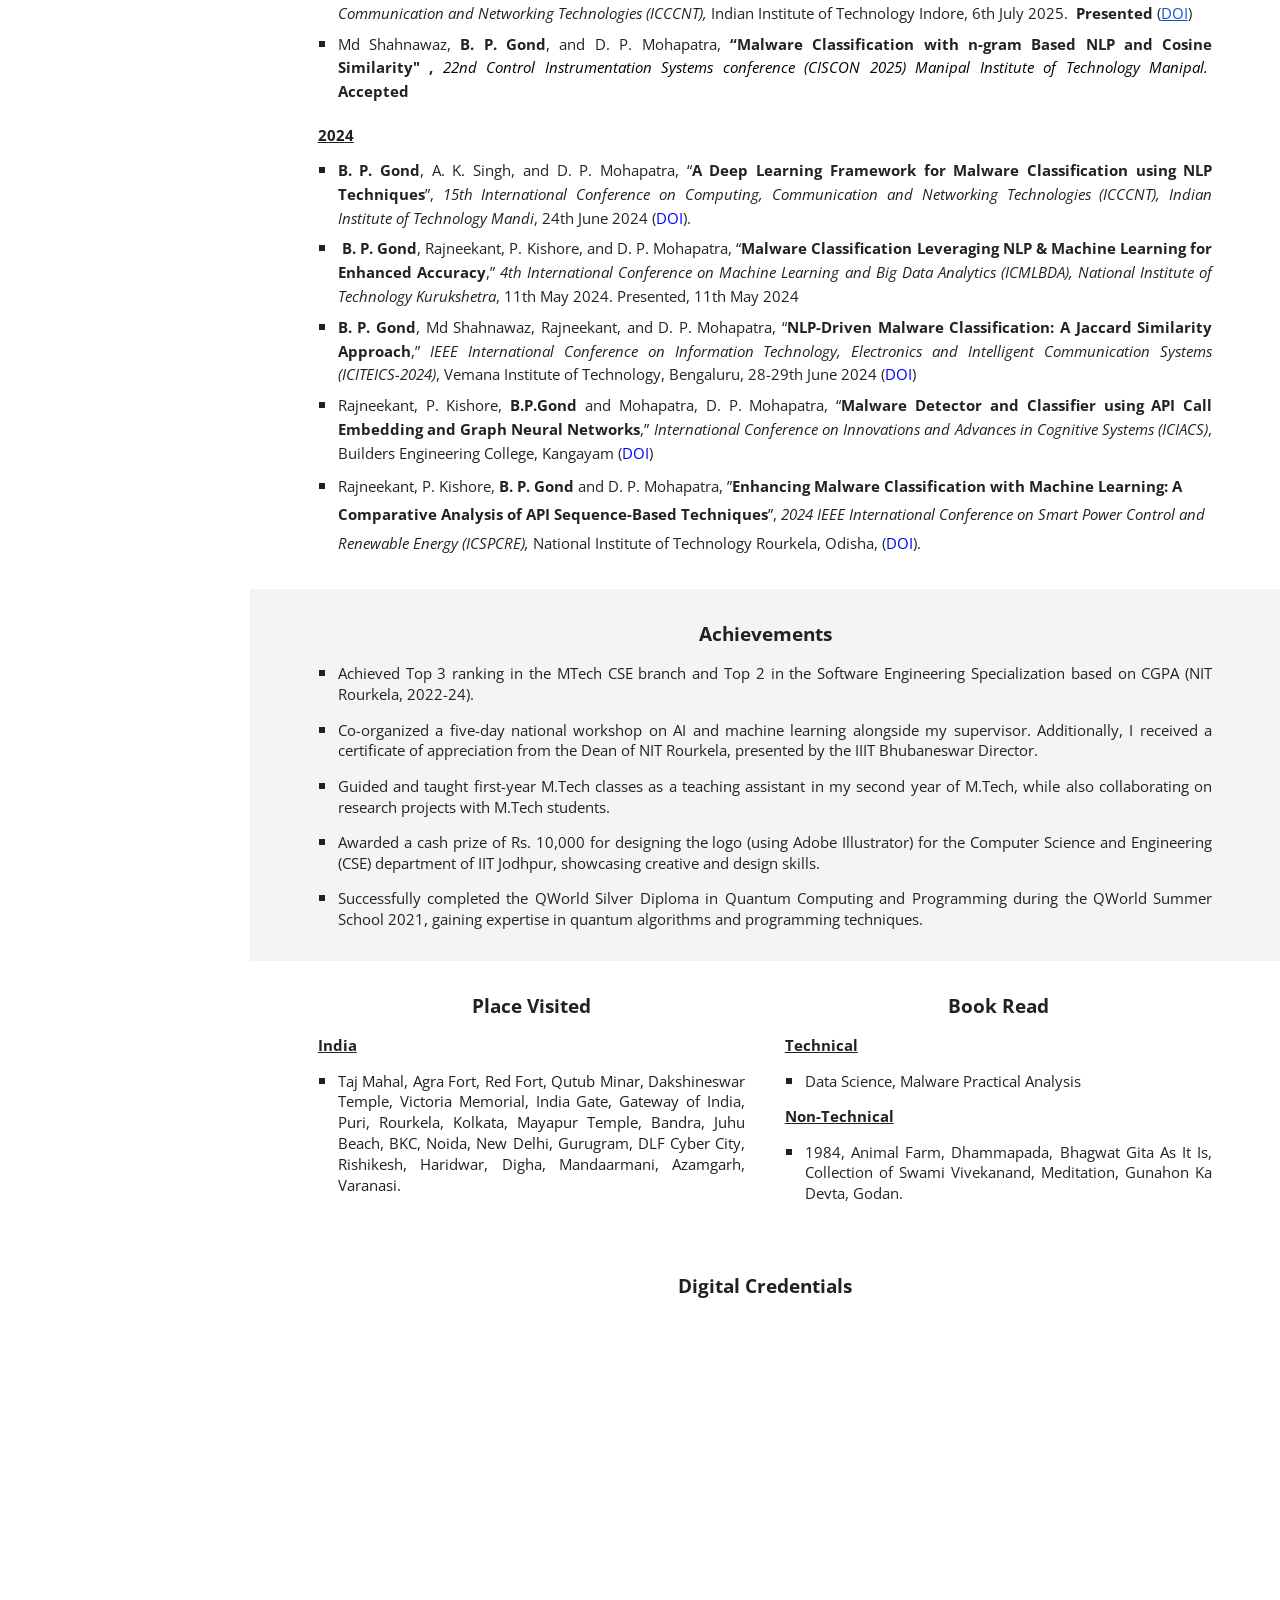
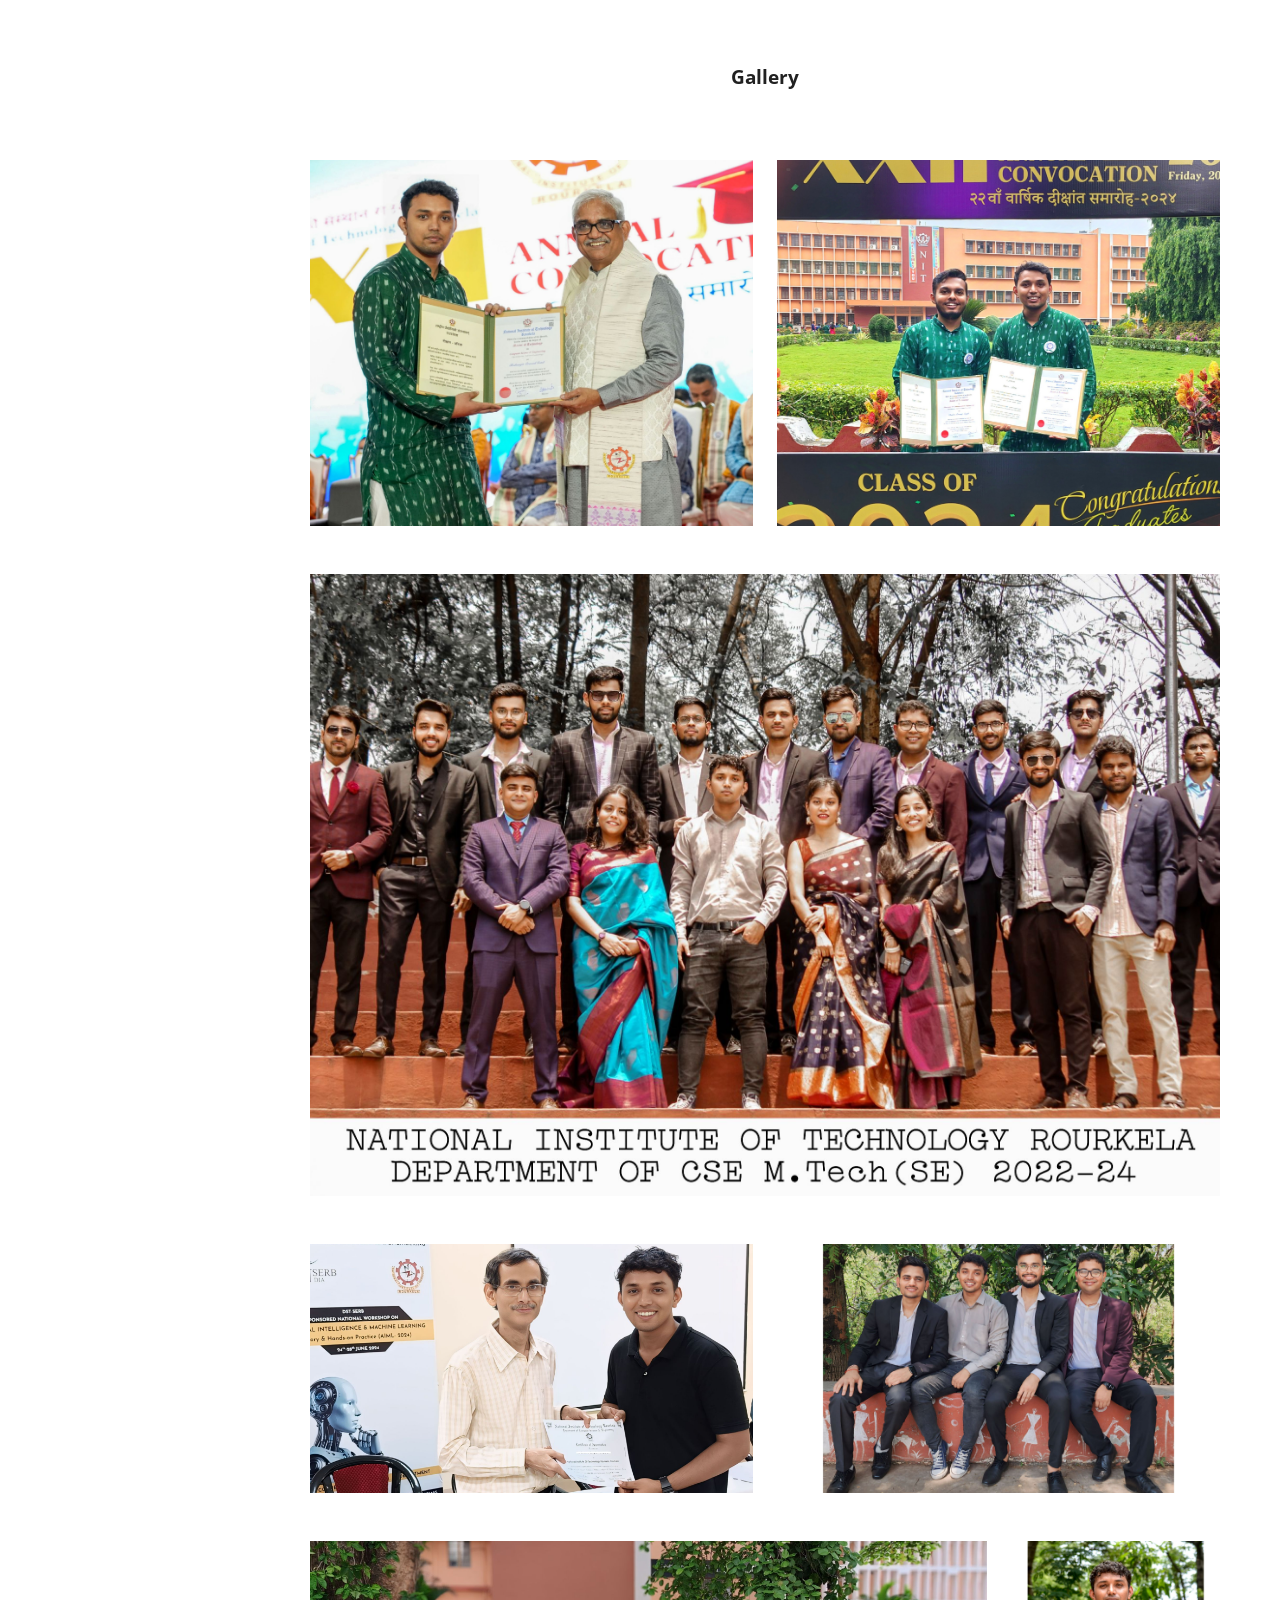
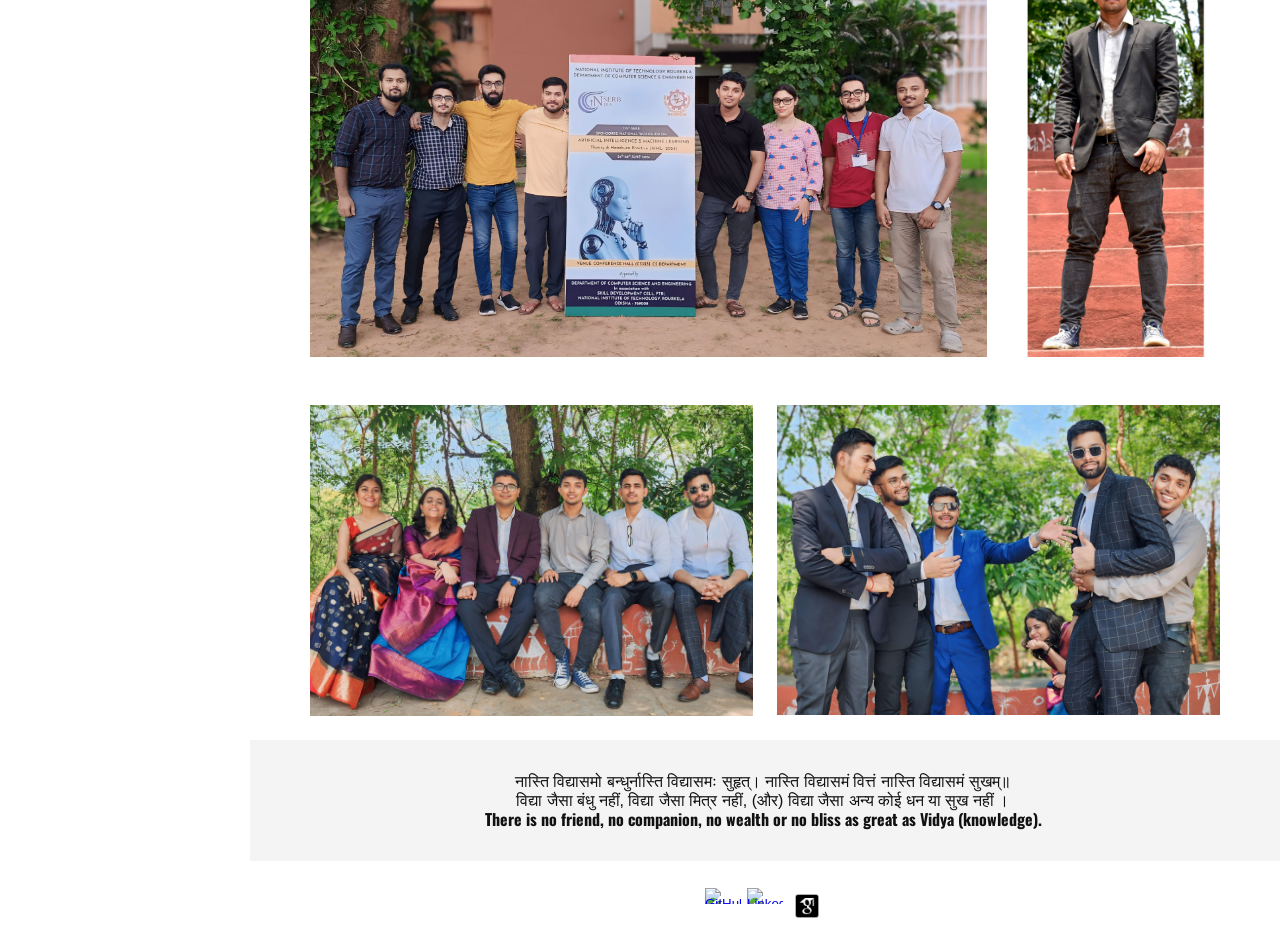
==== commit 229c271a: "update" ====
--- a/index.html
+++ b/index.html
@@ -39,7 +39,7 @@
 
 &lt;div data-iframe-width=&quot;120&quot; data-iframe-height=&quot;270&quot; data-share-badge-id=&quot;2969cd8f-2210-4de3-87c8-dee619be70be&quot; data-share-badge-host=&quot;https://www.credly.com&quot;&gt;&lt;/div&gt;&lt;script type=&quot;text/javascript&quot; async src=&quot;//cdn.credly.com/assets/utilities/embed.js&quot;&gt;&lt;/script&gt;
 
-&lt;div data-iframe-width=&quot;120&quot; data-iframe-height=&quot;270&quot; data-share-badge-id=&quot;7910477c-c740-4a65-8250-3d861ea845b8&quot; data-share-badge-host=&quot;https://www.credly.com&quot;&gt;&lt;/div&gt;&lt;script type=&quot;text/javascript&quot; async src=&quot;//cdn.credly.com/assets/utilities/embed.js&quot;&gt;&lt;/script&gt;" jsaction="rcuQ6b:rcuQ6b;"><iframe class="pxjVId"></iframe></div></div></div></div></div></div></div></div></div></div></div></div></div></section><section id="h.528e365a039d9ccd_25" class="yaqOZd"><div class="IFuOkc"></div><div class="mYVXT"><div class="LS81yb VICjCf j5pSsc db35Fc" tabindex="-1"><div class="hJDwNd-AhqUyc-uQSCkd Ft7HRd-AhqUyc-uQSCkd purZT-AhqUyc-II5mzb ZcASvf-AhqUyc-II5mzb pSzOP-AhqUyc-qWD73c Ktthjf-AhqUyc-qWD73c JNdkSc SQVYQc"><div class="JNdkSc-SmKAyb LkDMRd"><div class="" jscontroller="sGwD4d" jsaction="zXBUYb:zTPCnb;zQF9Uc:Qxe3nd;" jsname="F57UId"><div class="oKdM2c ZZyype Kzv0Me"><div id="h.528e365a039d9ccd_22" class="hJDwNd-AhqUyc-uQSCkd Ft7HRd-AhqUyc-uQSCkd jXK9ad D2fZ2 zu5uec OjCsFc dmUFtb wHaque g5GTcb"><div class="jXK9ad-SmKAyb"><div class="tyJCtd mGzaTb Depvyb baZpAe"><p  dir="ltr" class="zfr3Q CDt4Ke " style="background-color: transparent; border-bottom: none; border-left: none; border-right: none; border-top: none; line-height: 1.44; margin-bottom: 10.0pt; margin-top: 0.0pt; padding-bottom: 0.0pt; padding-left: 0.0pt; padding-right: 0.0pt; padding-top: 0.0pt; text-align: center;"><span class="C9DxTc " style="color: #212121; font-family: &#39;Open Sans&#39;, Arial; font-size: 13.999999999999998pt; font-variant: normal; font-weight: 700; vertical-align: baseline;">Gallery</span></p></div></div></div></div></div></div></div></div></div></section><section id="h.528e365a039d9ccd_4" class="yaqOZd"><div class="IFuOkc"></div><div class="mYVXT"><div class="LS81yb VICjCf j5pSsc db35Fc" tabindex="-1"><div class="hJDwNd-AhqUyc-qWD73c Ft7HRd-AhqUyc-qWD73c purZT-AhqUyc-II5mzb ZcASvf-AhqUyc-II5mzb pSzOP-AhqUyc-qWD73c Ktthjf-AhqUyc-qWD73c JNdkSc SQVYQc"><div class="JNdkSc-SmKAyb LkDMRd"><div class="" jscontroller="sGwD4d" jsaction="zXBUYb:zTPCnb;zQF9Uc:Qxe3nd;" jsname="F57UId"><div class="oKdM2c ZZyype Kzv0Me"><div id="h.528e365a039d9ccd_2" class="hJDwNd-AhqUyc-qWD73c Ft7HRd-AhqUyc-qWD73c jXK9ad D2fZ2 zu5uec OjCsFc dmUFtb wHaque g5GTcb"><div class="jXK9ad-SmKAyb"><div class="tyJCtd baZpAe"><div class="t3iYD"><img src="Home/4bd1bead94280ea5fbb0507e1e85143a.jpg" class="CENy8b" role="img" style="width: 100%; margin: -0.5134871237% 0 -2.6459528201% 0%"></div></div></div></div></div></div></div></div><div class="hJDwNd-AhqUyc-qWD73c Ft7HRd-AhqUyc-qWD73c purZT-AhqUyc-II5mzb ZcASvf-AhqUyc-II5mzb pSzOP-AhqUyc-qWD73c Ktthjf-AhqUyc-qWD73c JNdkSc SQVYQc"><div class="JNdkSc-SmKAyb LkDMRd"><div class="" jscontroller="sGwD4d" jsaction="zXBUYb:zTPCnb;zQF9Uc:Qxe3nd;" jsname="F57UId"><div class="oKdM2c ZZyype Kzv0Me"><div id="h.528e365a039d9ccd_10" class="hJDwNd-AhqUyc-qWD73c Ft7HRd-AhqUyc-qWD73c jXK9ad D2fZ2 zu5uec OjCsFc dmUFtb wHaque g5GTcb"><div class="jXK9ad-SmKAyb"><div class="tyJCtd baZpAe"><div class="t3iYD"><img src="Home/ae8f68ae8bd290fd8fcb55838d272207.jpg" class="CENy8b" role="img" style="width: 100%; margin: -7.6588215344% 0 -7.6588215344% 0%"></div></div></div></div></div></div></div></div></div></div></section><section id="h.528e365a039d9ccd_14" class="yaqOZd"><div class="IFuOkc"></div><div class="mYVXT"><div class="LS81yb VICjCf j5pSsc db35Fc" tabindex="-1"><div class="hJDwNd-AhqUyc-uQSCkd Ft7HRd-AhqUyc-uQSCkd purZT-AhqUyc-II5mzb ZcASvf-AhqUyc-II5mzb pSzOP-AhqUyc-qWD73c Ktthjf-AhqUyc-qWD73c JNdkSc SQVYQc"><div class="JNdkSc-SmKAyb LkDMRd"><div class="" jscontroller="sGwD4d" jsaction="zXBUYb:zTPCnb;zQF9Uc:Qxe3nd;" jsname="F57UId"><div class="oKdM2c ZZyype Kzv0Me"><div id="h.528e365a039d9ccd_21" class="hJDwNd-AhqUyc-uQSCkd Ft7HRd-AhqUyc-uQSCkd jXK9ad D2fZ2 zu5uec OjCsFc dmUFtb wHaque g5GTcb"><div class="jXK9ad-SmKAyb"><div class="tyJCtd baZpAe"><div class="t3iYD"><img src="Home/e3e9028a9bef2675b3e31cf15dcbde17.jpg" class="CENy8b" role="img" style="width: 108.6403582761%; margin: -0% 0 -0% -4.3201791381%"></div></div></div></div></div></div></div></div></div></div></section><section id="h.21ac8ca2213a7f95_41" class="yaqOZd"><div class="IFuOkc"></div><div class="mYVXT"><div class="LS81yb VICjCf j5pSsc db35Fc" tabindex="-1"><div class="hJDwNd-AhqUyc-qWD73c Ft7HRd-AhqUyc-qWD73c purZT-AhqUyc-II5mzb ZcASvf-AhqUyc-II5mzb pSzOP-AhqUyc-qWD73c Ktthjf-AhqUyc-qWD73c JNdkSc SQVYQc"><div class="JNdkSc-SmKAyb LkDMRd"><div class="" jscontroller="sGwD4d" jsaction="zXBUYb:zTPCnb;zQF9Uc:Qxe3nd;" jsname="F57UId"><div class="oKdM2c ZZyype Kzv0Me"><div id="h.21ac8ca2213a7f95_44" class="hJDwNd-AhqUyc-qWD73c Ft7HRd-AhqUyc-qWD73c jXK9ad D2fZ2 zu5uec OjCsFc dmUFtb wHaque g5GTcb"><div class="jXK9ad-SmKAyb"><div class="tyJCtd baZpAe"><div class="t3iYD"><img src="Home/778626ff4f7ec5732c6608838c965718.jpg" class="CENy8b" role="img" style="width: 121.8646883965%; margin: -24.5865739891% 0 -33.6008036834% -0%"></div></div></div></div></div></div></div></div><div class="hJDwNd-AhqUyc-qWD73c Ft7HRd-AhqUyc-qWD73c purZT-AhqUyc-II5mzb ZcASvf-AhqUyc-II5mzb pSzOP-AhqUyc-qWD73c Ktthjf-AhqUyc-qWD73c JNdkSc SQVYQc"><div class="JNdkSc-SmKAyb LkDMRd"><div class="" jscontroller="sGwD4d" jsaction="zXBUYb:zTPCnb;zQF9Uc:Qxe3nd;" jsname="F57UId"><div class="oKdM2c ZZyype Kzv0Me"><div id="h.21ac8ca2213a7f95_47" class="hJDwNd-AhqUyc-qWD73c Ft7HRd-AhqUyc-qWD73c jXK9ad D2fZ2 zu5uec OjCsFc dmUFtb wHaque g5GTcb"><div class="jXK9ad-SmKAyb"><div class="tyJCtd baZpAe"><div class="t3iYD"><img src="Home/b6054a3a21ddf4925bf141d21d34ad95.jpg" class="CENy8b" role="img" style="width: 100%; margin: -9.4101119081% 0 -9.4101119081% 0%"></div></div></div></div></div></div></div></div></div></div></section><section id="h.21ac8ca2213a7f95_55" class="yaqOZd"><div class="IFuOkc"></div><div class="mYVXT"><div class="LS81yb VICjCf j5pSsc db35Fc" tabindex="-1"><div class="hJDwNd-AhqUyc-Clt0zb Ft7HRd-AhqUyc-Clt0zb purZT-AhqUyc-II5mzb ZcASvf-AhqUyc-II5mzb pSzOP-AhqUyc-qWD73c Ktthjf-AhqUyc-qWD73c JNdkSc SQVYQc"><div class="JNdkSc-SmKAyb LkDMRd"><div class="" jscontroller="sGwD4d" jsaction="zXBUYb:zTPCnb;zQF9Uc:Qxe3nd;" jsname="F57UId"><div class="oKdM2c ZZyype Kzv0Me"><div id="h.21ac8ca2213a7f95_58" class="hJDwNd-AhqUyc-Clt0zb Ft7HRd-AhqUyc-Clt0zb jXK9ad D2fZ2 zu5uec OjCsFc dmUFtb wHaque g5GTcb"><div class="jXK9ad-SmKAyb"><div class="tyJCtd baZpAe"><div class="t3iYD"><img src="Home/a9e362eb317b7f87ddf45d11d2a403bc.jpg" class="CENy8b" role="img" style="width: 100%; margin: -1.7078051848% 0 -1.7078051848% 0%"></div></div></div></div></div></div></div></div><div class="hJDwNd-AhqUyc-c5RTEf Ft7HRd-AhqUyc-c5RTEf purZT-AhqUyc-c5RTEf ZcASvf-AhqUyc-c5RTEf pSzOP-AhqUyc-c5RTEf Ktthjf-AhqUyc-c5RTEf JNdkSc SQVYQc"><div class="JNdkSc-SmKAyb LkDMRd"><div class="" jscontroller="sGwD4d" jsaction="zXBUYb:zTPCnb;zQF9Uc:Qxe3nd;" jsname="F57UId"><div class="oKdM2c ZZyype Kzv0Me"><div id="h.21ac8ca2213a7f95_61" class="hJDwNd-AhqUyc-c5RTEf Ft7HRd-AhqUyc-c5RTEf purZT-AhqUyc-c5RTEf ZcASvf-AhqUyc-c5RTEf pSzOP-AhqUyc-c5RTEf Ktthjf-AhqUyc-c5RTEf jXK9ad D2fZ2 zu5uec OjCsFc dmUFtb wHaque g5GTcb"><div class="jXK9ad-SmKAyb"><div class="tyJCtd baZpAe"><div class="t3iYD"><img src="Home/002565809330db960423178d2fb4db72.jpg" class="CENy8b" role="img" style="width: 197.7777783017%; margin: 0% 0 0% -48.8888891509%"></div></div></div></div></div></div></div></div></div></div></section><section id="h.5607b3a5e5b79f83_0" class="yaqOZd"><div class="IFuOkc"></div><div class="mYVXT"><div class="LS81yb VICjCf j5pSsc db35Fc" tabindex="-1"><div class="hJDwNd-AhqUyc-qWD73c Ft7HRd-AhqUyc-qWD73c purZT-AhqUyc-II5mzb ZcASvf-AhqUyc-II5mzb pSzOP-AhqUyc-qWD73c Ktthjf-AhqUyc-qWD73c JNdkSc SQVYQc"><div class="JNdkSc-SmKAyb LkDMRd"><div class="" jscontroller="sGwD4d" jsaction="zXBUYb:zTPCnb;zQF9Uc:Qxe3nd;" jsname="F57UId"><div class="oKdM2c ZZyype Kzv0Me"><div id="h.5607b3a5e5b79f83_3" class="hJDwNd-AhqUyc-qWD73c Ft7HRd-AhqUyc-qWD73c jXK9ad D2fZ2 zu5uec OjCsFc dmUFtb wHaque g5GTcb"><div class="jXK9ad-SmKAyb"><div class="tyJCtd baZpAe"><div class="t3iYD"><img src="Home/5088ff9e3f434826c7e84a333e040a54.jpg" class="CENy8b" role="img" style="width: 112.4991190885%; margin: -0% 0 -0% -6.2495595443%"></div></div></div></div></div></div></div></div><div class="hJDwNd-AhqUyc-qWD73c Ft7HRd-AhqUyc-qWD73c purZT-AhqUyc-II5mzb ZcASvf-AhqUyc-II5mzb pSzOP-AhqUyc-qWD73c Ktthjf-AhqUyc-qWD73c JNdkSc SQVYQc"><div class="JNdkSc-SmKAyb LkDMRd"><div class="" jscontroller="sGwD4d" jsaction="zXBUYb:zTPCnb;zQF9Uc:Qxe3nd;" jsname="F57UId"><div class="oKdM2c ZZyype Kzv0Me"><div id="h.5607b3a5e5b79f83_6" class="hJDwNd-AhqUyc-qWD73c Ft7HRd-AhqUyc-qWD73c jXK9ad D2fZ2 zu5uec OjCsFc dmUFtb wHaque g5GTcb"><div class="jXK9ad-SmKAyb"><div class="tyJCtd baZpAe"><div class="t3iYD"><img src="Home/87c505403575be3a676a73776c01c885.jpg" class="CENy8b" role="img" style="width: 100%; margin: -15.0000008345% 0 -15.0000008345% 0%"></div></div></div></div></div></div></div></div></div></div></section></div><div class="Xpil1b xgQ6eb"></div><footer jsname="yePe5c" class="yxgWrb "><section id="h.734ab3d36376ccd8_52" class="yaqOZd qeLZfd"><div class="IFuOkc"></div><div class="mYVXT"><div class="LS81yb VICjCf j5pSsc db35Fc" tabindex="-1"><div class="hJDwNd-AhqUyc-uQSCkd Ft7HRd-AhqUyc-uQSCkd purZT-AhqUyc-II5mzb ZcASvf-AhqUyc-II5mzb pSzOP-AhqUyc-qWD73c Ktthjf-AhqUyc-qWD73c JNdkSc SQVYQc"><div class="JNdkSc-SmKAyb LkDMRd"><div class="" jscontroller="sGwD4d" jsaction="zXBUYb:zTPCnb;zQF9Uc:Qxe3nd;" jsname="F57UId"><div class="oKdM2c ZZyype Kzv0Me"><div id="h.734ab3d36376ccd8_49" class="hJDwNd-AhqUyc-uQSCkd Ft7HRd-AhqUyc-uQSCkd jXK9ad D2fZ2 zu5uec OjCsFc dmUFtb wHaque g5GTcb"><div class="jXK9ad-SmKAyb"><div class="tyJCtd mGzaTb Depvyb baZpAe"><small id="h.6p3fsowmx51k" dir="ltr" class="zfr3Q TMjjoe CDt4Ke " style="display: block; text-align: center;"><span class="C9DxTc " style="color: #111111; font-family: &#39;Yatra One&#39;, Arial; font-size: 12.0pt; font-weight: 400; vertical-align: baseline;">नास्ति विद्यासमो बन्धुर्नास्ति विद्यासमः सुहृत्। नास्ति विद्यासमं वित्तं नास्ति विद्यासमं सुखम्॥ </span></small><small id="h.5l7om9ffafem" dir="ltr" class="zfr3Q TMjjoe CDt4Ke " style="display: block; text-align: center;"><span class="C9DxTc " style="color: #111111; font-family: &#39;Yatra One&#39;, Arial; font-size: 12.0pt; font-weight: 400; vertical-align: baseline;">विद्या जैसा बंधु नहीं, विद्या जैसा मित्र नहीं, (और) विद्या जैसा अन्य कोई धन या सुख नहीं । </span></small><small id="h.qmiavinpcbr4" dir="ltr" class="zfr3Q TMjjoe CDt4Ke " style="display: block; text-align: center;"><span class="gBYvFf C9DxTc " style="color: #111111; &#39;Open Sans&#39;, Arial; font-size: 12pt; vertical-align: baseline;">There is no friend, no companion, no wealth or no bliss as great as Vidya (knowledge).</span><span class="gBYvFf C9DxTc " style="color: #000000; &#39;Open Sans&#39;, Arial; font-size: 12pt; vertical-align: baseline;"> </span></small></div></div></div></div></div></div></div></div></div></section><section id="h.6b7bc3efc9a6b135_8" class="yaqOZd"><div class="IFuOkc"></div><div class="mYVXT"><div class="LS81yb VICjCf j5pSsc db35Fc" tabindex="-1"><div class="hJDwNd-AhqUyc-II5mzb Ft7HRd-AhqUyc-II5mzb JNdkSc SQVYQc L6cTce-purZT L6cTce-pSzOP"><div class="JNdkSc-SmKAyb LkDMRd"><div class="" jscontroller="sGwD4d" jsaction="zXBUYb:zTPCnb;zQF9Uc:Qxe3nd;" jsname="F57UId"></div></div></div><div class="hJDwNd-AhqUyc-II5mzb Ft7HRd-AhqUyc-II5mzb purZT-AhqUyc-II5mzb ZcASvf-AhqUyc-II5mzb pSzOP-AhqUyc-II5mzb Ktthjf-AhqUyc-II5mzb JNdkSc SQVYQc"><div class="JNdkSc-SmKAyb LkDMRd"><div class="" jscontroller="sGwD4d" jsaction="zXBUYb:zTPCnb;zQF9Uc:Qxe3nd;" jsname="F57UId"><div class="oKdM2c ZZyype Kzv0Me"><div id="h.6b7bc3efc9a6b135_11" class="hJDwNd-AhqUyc-II5mzb Ft7HRd-AhqUyc-II5mzb jXK9ad D2fZ2 zu5uec OjCsFc dmUFtb wHaque g5GTcb"><div class="jXK9ad-SmKAyb"><div class="tyJCtd baZpAe"><div class="i2gjFc Mi644"><a href="https://www.google.com/url?q=https%3A%2F%2Fgithub.com%2Fbishwajitprasadgond&amp;sa=D&amp;sntz=1&amp;usg=AOvVaw0dk9B6L11rlVh9wTFfXV1Y" target="_blank" class="RNpQXe AIKCSc" style="width: 36px; height: 36px; margin: 3px;"><img src="https://ssl.gstatic.com/atari/images/sociallinks/github_black_36dp.png" alt="GitHub" class="lEB4Hf" style="width: 36px; height: 36px;" width="36" height="36"></a><a href="https://www.google.com/url?q=https%3A%2F%2Fwww.linkedin.com%2Fin%2Fbishwajitprasadgond%2F&amp;sa=D&amp;sntz=1&amp;usg=AOvVaw1XzCetJp0UIulSKoH-RJ8f" target="_blank" class="RNpQXe AIKCSc" style="width: 36px; height: 36px; margin: 3px;"><img src="https://ssl.gstatic.com/atari/images/sociallinks/linkedin_black_36dp.png" alt="LinkedIn" class="lEB4Hf" style="width: 36px; height: 36px;" width="36" height="36"></a><a href="https://scholar.google.com/citations?user=8cG5Y-0AAAAJ&amp;hl=en" target="_blank" class="RNpQXe" style="width: 26px; height: 26px; margin: 8px;"><img src="cebffaf53ed09033f80e30368eaf36a3.jpg" alt="Link" class="xbGufb" style="width: 26px; height: 26px;" width="26" height="26"></a></div></div></div></div></div></div></div></div><div class="hJDwNd-AhqUyc-II5mzb Ft7HRd-AhqUyc-II5mzb JNdkSc SQVYQc L6cTce-purZT L6cTce-pSzOP"><div class="JNdkSc-SmKAyb LkDMRd"><div class="" jscontroller="sGwD4d" jsaction="zXBUYb:zTPCnb;zQF9Uc:Qxe3nd;" jsname="F57UId"></div></div></div></div></div></section></footer></div></div></div><script nonce="pdLHuBQWR-f2nge8QN4NyQ">DOCS_timing['cov']=new Date().getTime();</script><script id="base-js" nonce="pdLHuBQWR-f2nge8QN4NyQ">var _F_jsUrl = '/_/atari/_/js/k=';
+&lt;div data-iframe-width=&quot;120&quot; data-iframe-height=&quot;270&quot; data-share-badge-id=&quot;7910477c-c740-4a65-8250-3d861ea845b8&quot; data-share-badge-host=&quot;https://www.credly.com&quot;&gt;&lt;/div&gt;&lt;script type=&quot;text/javascript&quot; async src=&quot;//cdn.credly.com/assets/utilities/embed.js&quot;&gt;&lt;/script&gt;" jsaction="rcuQ6b:rcuQ6b;"><iframe class="pxjVId"></iframe></div></div></div></div></div></div></div></div></div></div></div></div></div></section><section id="h.528e365a039d9ccd_25" class="yaqOZd"><div class="IFuOkc"></div><div class="mYVXT"><div class="LS81yb VICjCf j5pSsc db35Fc" tabindex="-1"><div class="hJDwNd-AhqUyc-uQSCkd Ft7HRd-AhqUyc-uQSCkd purZT-AhqUyc-II5mzb ZcASvf-AhqUyc-II5mzb pSzOP-AhqUyc-qWD73c Ktthjf-AhqUyc-qWD73c JNdkSc SQVYQc"><div class="JNdkSc-SmKAyb LkDMRd"><div class="" jscontroller="sGwD4d" jsaction="zXBUYb:zTPCnb;zQF9Uc:Qxe3nd;" jsname="F57UId"><div class="oKdM2c ZZyype Kzv0Me"><div id="h.528e365a039d9ccd_22" class="hJDwNd-AhqUyc-uQSCkd Ft7HRd-AhqUyc-uQSCkd jXK9ad D2fZ2 zu5uec OjCsFc dmUFtb wHaque g5GTcb"><div class="jXK9ad-SmKAyb"><div class="tyJCtd mGzaTb Depvyb baZpAe"><p  dir="ltr" class="zfr3Q CDt4Ke " style="background-color: transparent; border-bottom: none; border-left: none; border-right: none; border-top: none; line-height: 1.44; margin-bottom: 10.0pt; margin-top: 0.0pt; padding-bottom: 0.0pt; padding-left: 0.0pt; padding-right: 0.0pt; padding-top: 0.0pt; text-align: center;"><span class="C9DxTc " style="color: #212121; font-family: &#39;Open Sans&#39;, Arial; font-size: 13.999999999999998pt; font-variant: normal; font-weight: 700; vertical-align: baseline;">Gallery</span></p></div></div></div></div></div></div></div></div></div></section><section id="h.528e365a039d9ccd_4" class="yaqOZd"><div class="IFuOkc"></div><div class="mYVXT"><div class="LS81yb VICjCf j5pSsc db35Fc" tabindex="-1"><div class="hJDwNd-AhqUyc-qWD73c Ft7HRd-AhqUyc-qWD73c purZT-AhqUyc-II5mzb ZcASvf-AhqUyc-II5mzb pSzOP-AhqUyc-qWD73c Ktthjf-AhqUyc-qWD73c JNdkSc SQVYQc"><div class="JNdkSc-SmKAyb LkDMRd"><div class="" jscontroller="sGwD4d" jsaction="zXBUYb:zTPCnb;zQF9Uc:Qxe3nd;" jsname="F57UId"><div class="oKdM2c ZZyype Kzv0Me"><div id="h.528e365a039d9ccd_2" class="hJDwNd-AhqUyc-qWD73c Ft7HRd-AhqUyc-qWD73c jXK9ad D2fZ2 zu5uec OjCsFc dmUFtb wHaque g5GTcb"><div class="jXK9ad-SmKAyb"><div class="tyJCtd baZpAe"><div class="t3iYD"><img src="Home/4bd1bead94280ea5fbb0507e1e85143a.jpg" class="CENy8b" role="img" style="width: 100%; margin: -0.5134871237% 0 -2.6459528201% 0%"></div></div></div></div></div></div></div></div><div class="hJDwNd-AhqUyc-qWD73c Ft7HRd-AhqUyc-qWD73c purZT-AhqUyc-II5mzb ZcASvf-AhqUyc-II5mzb pSzOP-AhqUyc-qWD73c Ktthjf-AhqUyc-qWD73c JNdkSc SQVYQc"><div class="JNdkSc-SmKAyb LkDMRd"><div class="" jscontroller="sGwD4d" jsaction="zXBUYb:zTPCnb;zQF9Uc:Qxe3nd;" jsname="F57UId"><div class="oKdM2c ZZyype Kzv0Me"><div id="h.528e365a039d9ccd_10" class="hJDwNd-AhqUyc-qWD73c Ft7HRd-AhqUyc-qWD73c jXK9ad D2fZ2 zu5uec OjCsFc dmUFtb wHaque g5GTcb"><div class="jXK9ad-SmKAyb"><div class="tyJCtd baZpAe"><div class="t3iYD"><img src="Home/ae8f68ae8bd290fd8fcb55838d272207.jpg" class="CENy8b" role="img" style="width: 100%; margin: -7.6588215344% 0 -7.6588215344% 0%"></div></div></div></div></div></div></div></div></div></div></section><section id="h.528e365a039d9ccd_14" class="yaqOZd"><div class="IFuOkc"></div><div class="mYVXT"><div class="LS81yb VICjCf j5pSsc db35Fc" tabindex="-1"><div class="hJDwNd-AhqUyc-uQSCkd Ft7HRd-AhqUyc-uQSCkd purZT-AhqUyc-II5mzb ZcASvf-AhqUyc-II5mzb pSzOP-AhqUyc-qWD73c Ktthjf-AhqUyc-qWD73c JNdkSc SQVYQc"><div class="JNdkSc-SmKAyb LkDMRd"><div class="" jscontroller="sGwD4d" jsaction="zXBUYb:zTPCnb;zQF9Uc:Qxe3nd;" jsname="F57UId"><div class="oKdM2c ZZyype Kzv0Me"><div id="h.528e365a039d9ccd_21" class="hJDwNd-AhqUyc-uQSCkd Ft7HRd-AhqUyc-uQSCkd jXK9ad D2fZ2 zu5uec OjCsFc dmUFtb wHaque g5GTcb"><div class="jXK9ad-SmKAyb"><div class="tyJCtd baZpAe"><div class="t3iYD"><img src="Home/e3e9028a9bef2675b3e31cf15dcbde17.jpg" class="CENy8b" role="img" style="width: 108.6403582761%; margin: -0% 0 -0% -4.3201791381%"></div></div></div></div></div></div></div></div></div></div></section><section id="h.21ac8ca2213a7f95_41" class="yaqOZd"><div class="IFuOkc"></div><div class="mYVXT"><div class="LS81yb VICjCf j5pSsc db35Fc" tabindex="-1"><div class="hJDwNd-AhqUyc-qWD73c Ft7HRd-AhqUyc-qWD73c purZT-AhqUyc-II5mzb ZcASvf-AhqUyc-II5mzb pSzOP-AhqUyc-qWD73c Ktthjf-AhqUyc-qWD73c JNdkSc SQVYQc"><div class="JNdkSc-SmKAyb LkDMRd"><div class="" jscontroller="sGwD4d" jsaction="zXBUYb:zTPCnb;zQF9Uc:Qxe3nd;" jsname="F57UId"><div class="oKdM2c ZZyype Kzv0Me"><div id="h.21ac8ca2213a7f95_44" class="hJDwNd-AhqUyc-qWD73c Ft7HRd-AhqUyc-qWD73c jXK9ad D2fZ2 zu5uec OjCsFc dmUFtb wHaque g5GTcb"><div class="jXK9ad-SmKAyb"><div class="tyJCtd baZpAe"><div class="t3iYD"><img src="Home/778626ff4f7ec5732c6608838c965718.jpg" class="CENy8b" role="img" style="width: 121.8646883965%; margin: -24.5865739891% 0 -33.6008036834% -0%"></div></div></div></div></div></div></div></div><div class="hJDwNd-AhqUyc-qWD73c Ft7HRd-AhqUyc-qWD73c purZT-AhqUyc-II5mzb ZcASvf-AhqUyc-II5mzb pSzOP-AhqUyc-qWD73c Ktthjf-AhqUyc-qWD73c JNdkSc SQVYQc"><div class="JNdkSc-SmKAyb LkDMRd"><div class="" jscontroller="sGwD4d" jsaction="zXBUYb:zTPCnb;zQF9Uc:Qxe3nd;" jsname="F57UId"><div class="oKdM2c ZZyype Kzv0Me"><div id="h.21ac8ca2213a7f95_47" class="hJDwNd-AhqUyc-qWD73c Ft7HRd-AhqUyc-qWD73c jXK9ad D2fZ2 zu5uec OjCsFc dmUFtb wHaque g5GTcb"><div class="jXK9ad-SmKAyb"><div class="tyJCtd baZpAe"><div class="t3iYD"><img src="Home/b6054a3a21ddf4925bf141d21d34ad95.jpg" class="CENy8b" role="img" style="width: 100%; margin: -9.4101119081% 0 -9.4101119081% 0%"></div></div></div></div></div></div></div></div></div></div></section><section id="h.21ac8ca2213a7f95_55" class="yaqOZd"><div class="IFuOkc"></div><div class="mYVXT"><div class="LS81yb VICjCf j5pSsc db35Fc" tabindex="-1"><div class="hJDwNd-AhqUyc-Clt0zb Ft7HRd-AhqUyc-Clt0zb purZT-AhqUyc-II5mzb ZcASvf-AhqUyc-II5mzb pSzOP-AhqUyc-qWD73c Ktthjf-AhqUyc-qWD73c JNdkSc SQVYQc"><div class="JNdkSc-SmKAyb LkDMRd"><div class="" jscontroller="sGwD4d" jsaction="zXBUYb:zTPCnb;zQF9Uc:Qxe3nd;" jsname="F57UId"><div class="oKdM2c ZZyype Kzv0Me"><div id="h.21ac8ca2213a7f95_58" class="hJDwNd-AhqUyc-Clt0zb Ft7HRd-AhqUyc-Clt0zb jXK9ad D2fZ2 zu5uec OjCsFc dmUFtb wHaque g5GTcb"><div class="jXK9ad-SmKAyb"><div class="tyJCtd baZpAe"><div class="t3iYD"><img src="Home/a9e362eb317b7f87ddf45d11d2a403bc.jpg" class="CENy8b" role="img" style="width: 100%; margin: -1.7078051848% 0 -1.7078051848% 0%"></div></div></div></div></div></div></div></div><div class="hJDwNd-AhqUyc-c5RTEf Ft7HRd-AhqUyc-c5RTEf purZT-AhqUyc-c5RTEf ZcASvf-AhqUyc-c5RTEf pSzOP-AhqUyc-c5RTEf Ktthjf-AhqUyc-c5RTEf JNdkSc SQVYQc"><div class="JNdkSc-SmKAyb LkDMRd"><div class="" jscontroller="sGwD4d" jsaction="zXBUYb:zTPCnb;zQF9Uc:Qxe3nd;" jsname="F57UId"><div class="oKdM2c ZZyype Kzv0Me"><div id="h.21ac8ca2213a7f95_61" class="hJDwNd-AhqUyc-c5RTEf Ft7HRd-AhqUyc-c5RTEf purZT-AhqUyc-c5RTEf ZcASvf-AhqUyc-c5RTEf pSzOP-AhqUyc-c5RTEf Ktthjf-AhqUyc-c5RTEf jXK9ad D2fZ2 zu5uec OjCsFc dmUFtb wHaque g5GTcb"><div class="jXK9ad-SmKAyb"><div class="tyJCtd baZpAe"><div class="t3iYD"><img src="Home/002565809330db960423178d2fb4db72.jpg" class="CENy8b" role="img" style="width: 197.7777783017%; margin: 0% 0 0% -48.8888891509%"></div></div></div></div></div></div></div></div></div></div></section><section id="h.5607b3a5e5b79f83_0" class="yaqOZd"><div class="IFuOkc"></div><div class="mYVXT"><div class="LS81yb VICjCf j5pSsc db35Fc" tabindex="-1"><div class="hJDwNd-AhqUyc-qWD73c Ft7HRd-AhqUyc-qWD73c purZT-AhqUyc-II5mzb ZcASvf-AhqUyc-II5mzb pSzOP-AhqUyc-qWD73c Ktthjf-AhqUyc-qWD73c JNdkSc SQVYQc"><div class="JNdkSc-SmKAyb LkDMRd"><div class="" jscontroller="sGwD4d" jsaction="zXBUYb:zTPCnb;zQF9Uc:Qxe3nd;" jsname="F57UId"><div class="oKdM2c ZZyype Kzv0Me"><div id="h.5607b3a5e5b79f83_3" class="hJDwNd-AhqUyc-qWD73c Ft7HRd-AhqUyc-qWD73c jXK9ad D2fZ2 zu5uec OjCsFc dmUFtb wHaque g5GTcb"><div class="jXK9ad-SmKAyb"><div class="tyJCtd baZpAe"><div class="t3iYD"><img src="Home/5088ff9e3f434826c7e84a333e040a54.jpg" class="CENy8b" role="img" style="width: 112.4991190885%; margin: -0% 0 -0% -6.2495595443%"></div></div></div></div></div></div></div></div><div class="hJDwNd-AhqUyc-qWD73c Ft7HRd-AhqUyc-qWD73c purZT-AhqUyc-II5mzb ZcASvf-AhqUyc-II5mzb pSzOP-AhqUyc-qWD73c Ktthjf-AhqUyc-qWD73c JNdkSc SQVYQc"><div class="JNdkSc-SmKAyb LkDMRd"><div class="" jscontroller="sGwD4d" jsaction="zXBUYb:zTPCnb;zQF9Uc:Qxe3nd;" jsname="F57UId"><div class="oKdM2c ZZyype Kzv0Me"><div id="h.5607b3a5e5b79f83_6" class="hJDwNd-AhqUyc-qWD73c Ft7HRd-AhqUyc-qWD73c jXK9ad D2fZ2 zu5uec OjCsFc dmUFtb wHaque g5GTcb"><div class="jXK9ad-SmKAyb"><div class="tyJCtd baZpAe"><div class="t3iYD"><img src="Home/87c505403575be3a676a73776c01c885.jpg" class="CENy8b" role="img" style="width: 100%; margin: -15.0000008345% 0 -15.0000008345% 0%"></div></div></div></div></div></div></div></div></div></div></section></div><div class="Xpil1b xgQ6eb"></div><footer jsname="yePe5c" class="yxgWrb "><section id="h.734ab3d36376ccd8_52" class="yaqOZd qeLZfd"><div class="IFuOkc"></div><div class="mYVXT"><div class="LS81yb VICjCf j5pSsc db35Fc" tabindex="-1"><div class="hJDwNd-AhqUyc-uQSCkd Ft7HRd-AhqUyc-uQSCkd purZT-AhqUyc-II5mzb ZcASvf-AhqUyc-II5mzb pSzOP-AhqUyc-qWD73c Ktthjf-AhqUyc-qWD73c JNdkSc SQVYQc"><div class="JNdkSc-SmKAyb LkDMRd"><div class="" jscontroller="sGwD4d" jsaction="zXBUYb:zTPCnb;zQF9Uc:Qxe3nd;" jsname="F57UId"><div class="oKdM2c ZZyype Kzv0Me"><div id="h.734ab3d36376ccd8_49" class="hJDwNd-AhqUyc-uQSCkd Ft7HRd-AhqUyc-uQSCkd jXK9ad D2fZ2 zu5uec OjCsFc dmUFtb wHaque g5GTcb"><div class="jXK9ad-SmKAyb"><div class="tyJCtd mGzaTb Depvyb baZpAe"><small id="h.6p3fsowmx51k" dir="ltr" class="zfr3Q TMjjoe CDt4Ke " style="display: block; text-align: center;"><span class="C9DxTc " style="color: #111111; font-family: &#39;Yatra One&#39;, Arial; font-size: 12.0pt; font-weight: 400; vertical-align: baseline;">नास्ति विद्यासमो बन्धुर्नास्ति विद्यासमः सुहृत्। नास्ति विद्यासमं वित्तं नास्ति विद्यासमं सुखम्॥ </span></small><small id="h.5l7om9ffafem" dir="ltr" class="zfr3Q TMjjoe CDt4Ke " style="display: block; text-align: center;"><span class="C9DxTc " style="color: #111111; font-family: &#39;Yatra One&#39;, Arial; font-size: 12.0pt; font-weight: 400; vertical-align: baseline;">विद्या जैसा बंधु नहीं, विद्या जैसा मित्र नहीं, (और) विद्या जैसा अन्य कोई धन या सुख नहीं । </span></small><small id="h.qmiavinpcbr4" dir="ltr" class="zfr3Q TMjjoe CDt4Ke " style="display: block; text-align: center;"><span class="gBYvFf C9DxTc " style="color: #111111; &#39;Open Sans&#39;, Arial; font-size: 12pt; font-variant: normal; font-weight: 700; vertical-align: baseline;">There is no friend, no companion, no wealth or no bliss as great as Vidya (knowledge).</span><span class="gBYvFf C9DxTc " style="color: #000000; &#39;Open Sans&#39;, Arial; font-size: 12pt; font-variant: normal; font-weight: 700; vertical-align: baseline;"> </span></small></div></div></div></div></div></div></div></div></div></section><section id="h.6b7bc3efc9a6b135_8" class="yaqOZd"><div class="IFuOkc"></div><div class="mYVXT"><div class="LS81yb VICjCf j5pSsc db35Fc" tabindex="-1"><div class="hJDwNd-AhqUyc-II5mzb Ft7HRd-AhqUyc-II5mzb JNdkSc SQVYQc L6cTce-purZT L6cTce-pSzOP"><div class="JNdkSc-SmKAyb LkDMRd"><div class="" jscontroller="sGwD4d" jsaction="zXBUYb:zTPCnb;zQF9Uc:Qxe3nd;" jsname="F57UId"></div></div></div><div class="hJDwNd-AhqUyc-II5mzb Ft7HRd-AhqUyc-II5mzb purZT-AhqUyc-II5mzb ZcASvf-AhqUyc-II5mzb pSzOP-AhqUyc-II5mzb Ktthjf-AhqUyc-II5mzb JNdkSc SQVYQc"><div class="JNdkSc-SmKAyb LkDMRd"><div class="" jscontroller="sGwD4d" jsaction="zXBUYb:zTPCnb;zQF9Uc:Qxe3nd;" jsname="F57UId"><div class="oKdM2c ZZyype Kzv0Me"><div id="h.6b7bc3efc9a6b135_11" class="hJDwNd-AhqUyc-II5mzb Ft7HRd-AhqUyc-II5mzb jXK9ad D2fZ2 zu5uec OjCsFc dmUFtb wHaque g5GTcb"><div class="jXK9ad-SmKAyb"><div class="tyJCtd baZpAe"><div class="i2gjFc Mi644"><a href="https://www.google.com/url?q=https%3A%2F%2Fgithub.com%2Fbishwajitprasadgond&amp;sa=D&amp;sntz=1&amp;usg=AOvVaw0dk9B6L11rlVh9wTFfXV1Y" target="_blank" class="RNpQXe AIKCSc" style="width: 36px; height: 36px; margin: 3px;"><img src="https://ssl.gstatic.com/atari/images/sociallinks/github_black_36dp.png" alt="GitHub" class="lEB4Hf" style="width: 36px; height: 36px;" width="36" height="36"></a><a href="https://www.google.com/url?q=https%3A%2F%2Fwww.linkedin.com%2Fin%2Fbishwajitprasadgond%2F&amp;sa=D&amp;sntz=1&amp;usg=AOvVaw1XzCetJp0UIulSKoH-RJ8f" target="_blank" class="RNpQXe AIKCSc" style="width: 36px; height: 36px; margin: 3px;"><img src="https://ssl.gstatic.com/atari/images/sociallinks/linkedin_black_36dp.png" alt="LinkedIn" class="lEB4Hf" style="width: 36px; height: 36px;" width="36" height="36"></a><a href="https://scholar.google.com/citations?user=8cG5Y-0AAAAJ&amp;hl=en" target="_blank" class="RNpQXe" style="width: 26px; height: 26px; margin: 8px;"><img src="cebffaf53ed09033f80e30368eaf36a3.jpg" alt="Link" class="xbGufb" style="width: 26px; height: 26px;" width="26" height="26"></a></div></div></div></div></div></div></div></div><div class="hJDwNd-AhqUyc-II5mzb Ft7HRd-AhqUyc-II5mzb JNdkSc SQVYQc L6cTce-purZT L6cTce-pSzOP"><div class="JNdkSc-SmKAyb LkDMRd"><div class="" jscontroller="sGwD4d" jsaction="zXBUYb:zTPCnb;zQF9Uc:Qxe3nd;" jsname="F57UId"></div></div></div></div></div></section></footer></div></div></div><script nonce="pdLHuBQWR-f2nge8QN4NyQ">DOCS_timing['cov']=new Date().getTime();</script><script id="base-js" nonce="pdLHuBQWR-f2nge8QN4NyQ">var _F_jsUrl = '/_/atari/_/js/k=';
 "use strict";this.default_tk=this.default_tk||{};(function(_){var window=this;
 try{
 _._F_toggles_initialize=function(a){(typeof globalThis!=="undefined"?globalThis:typeof self!=="undefined"?self:this)._F_toggles_default_tk=a||[]};(0,_._F_toggles_initialize)([0x600c000, 0x0, ]);
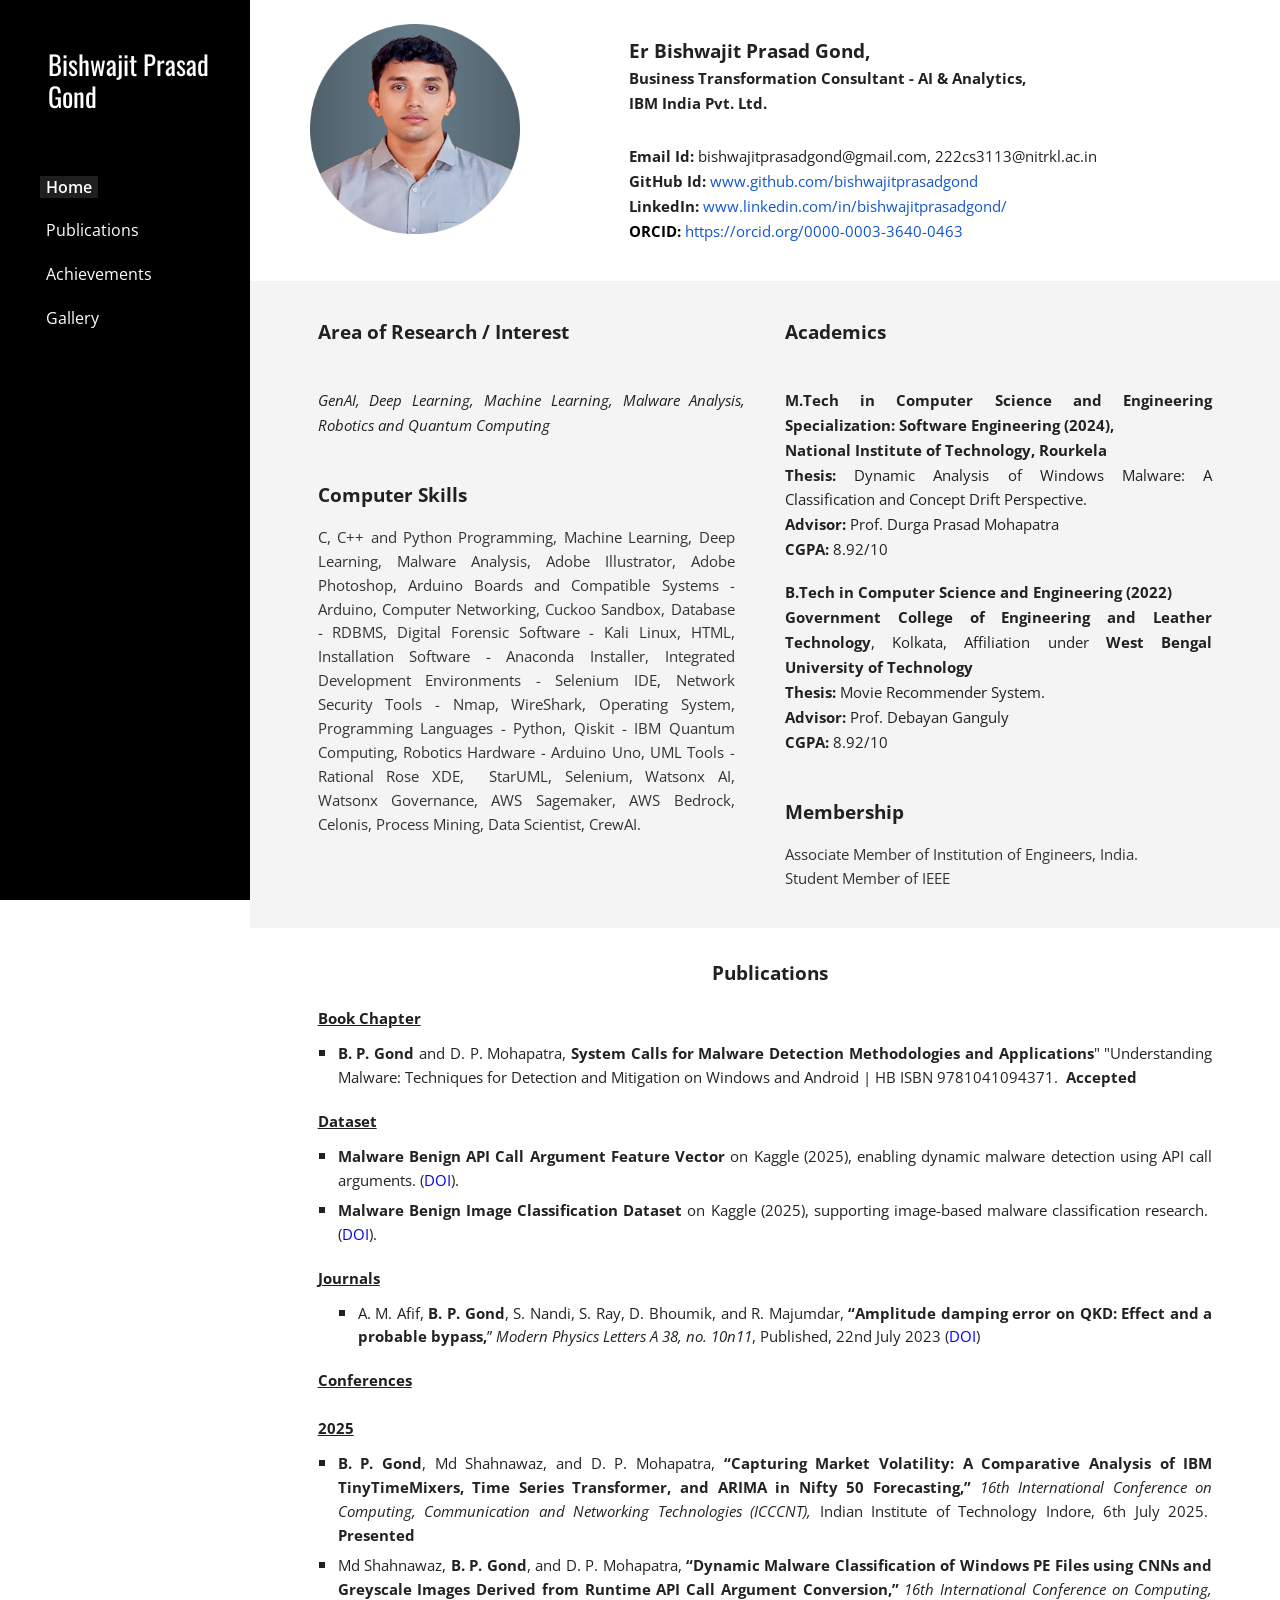
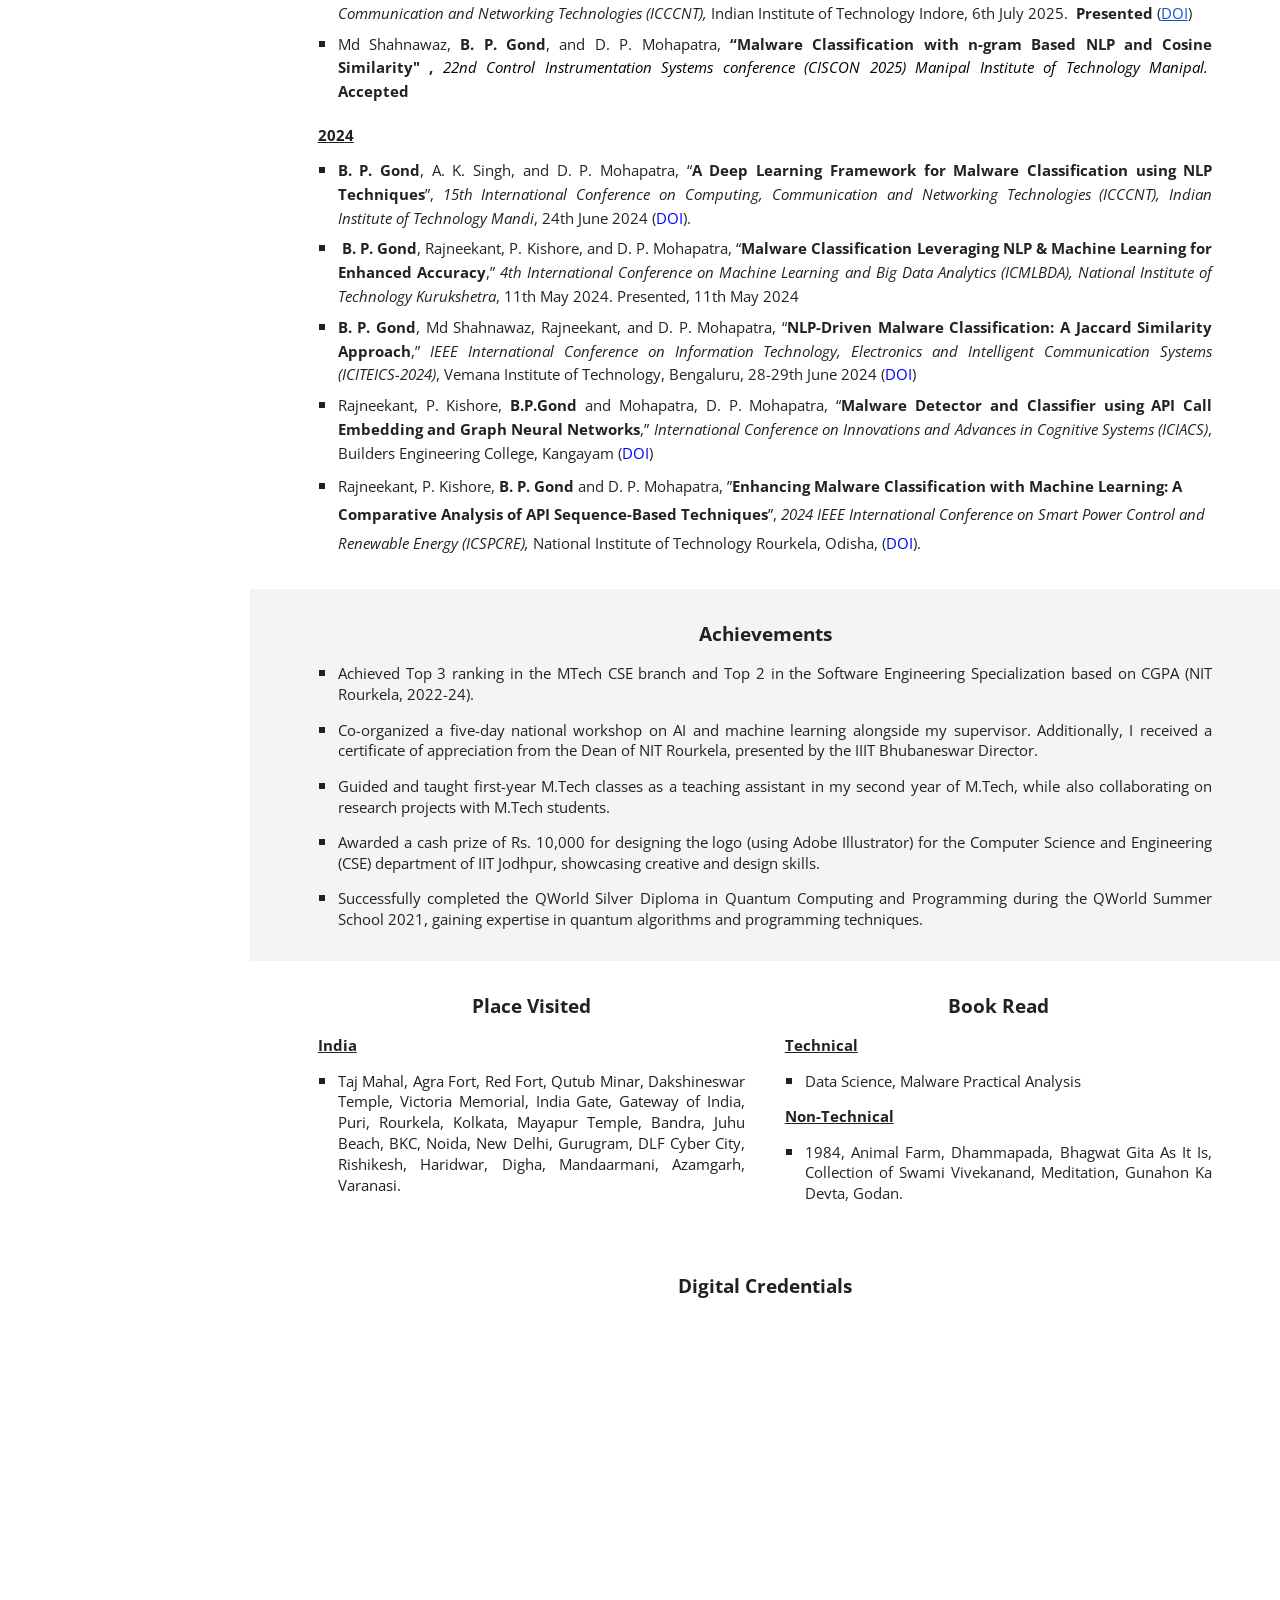
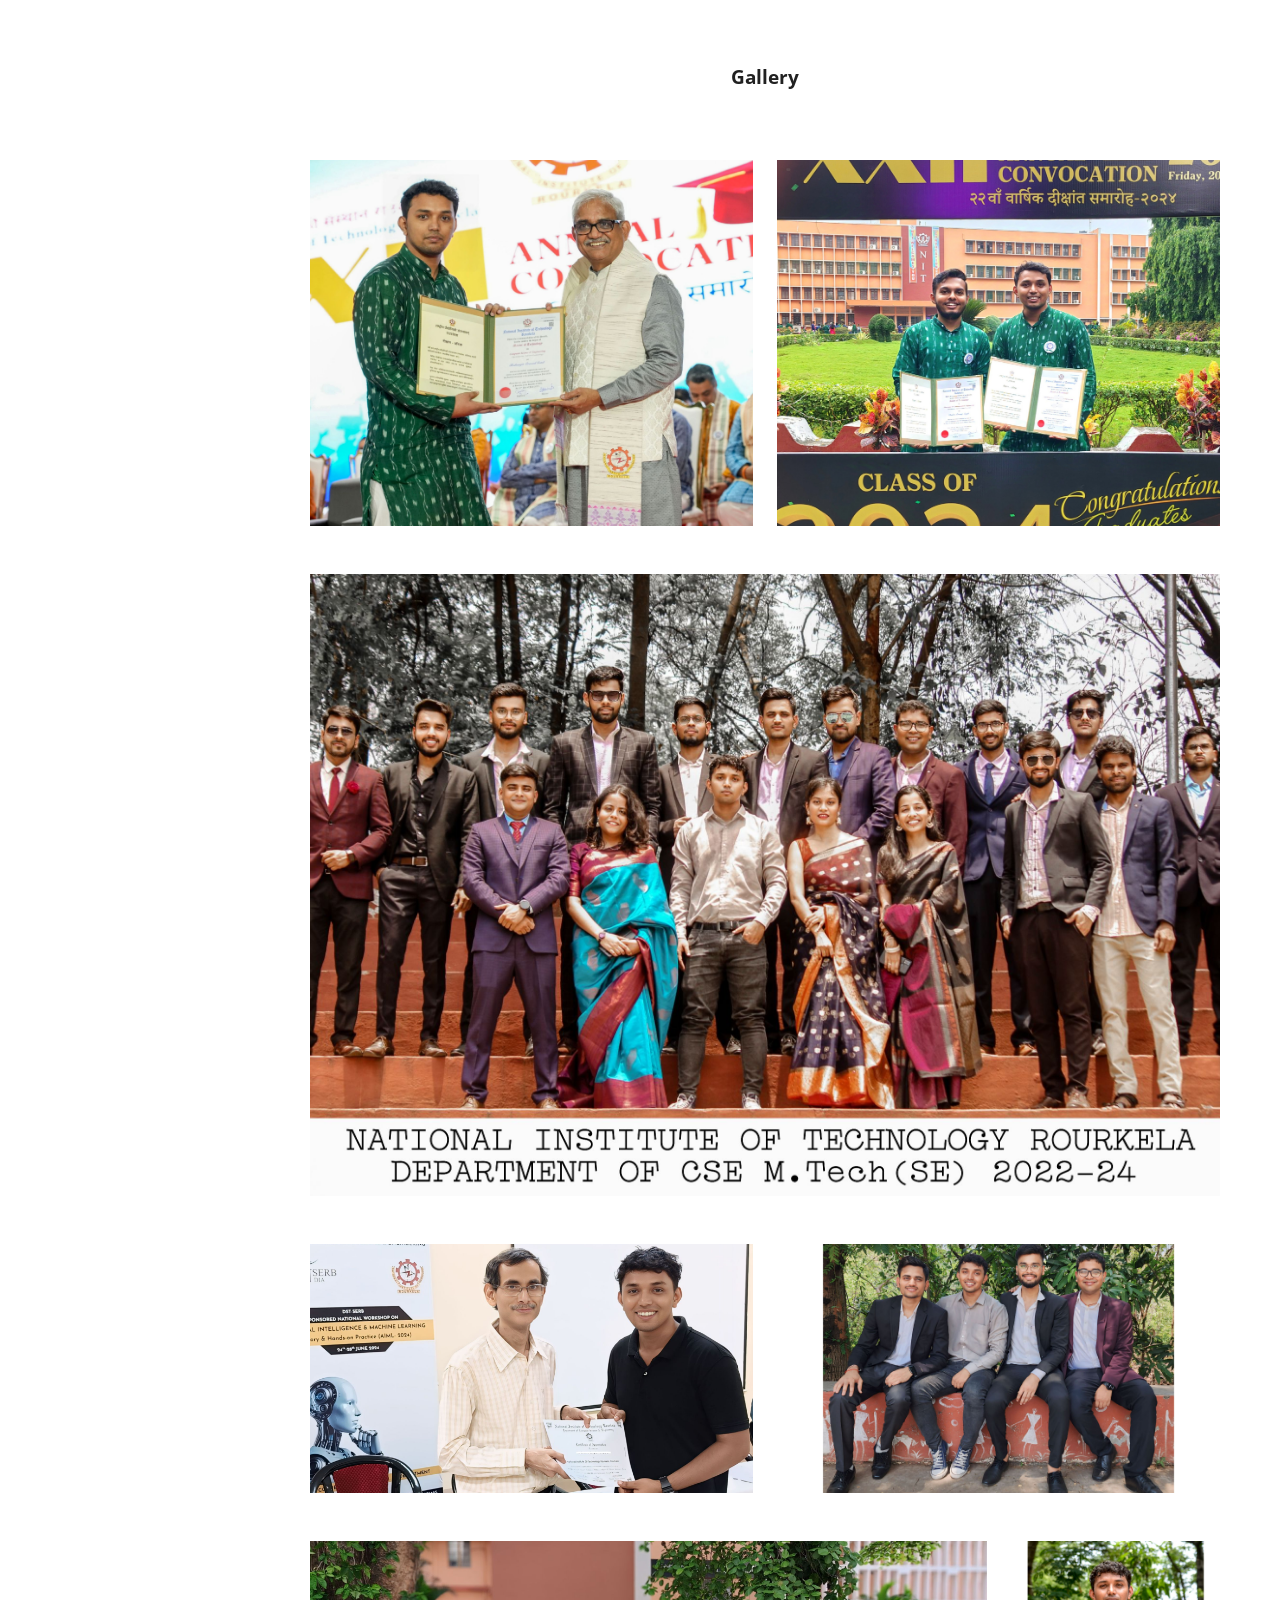
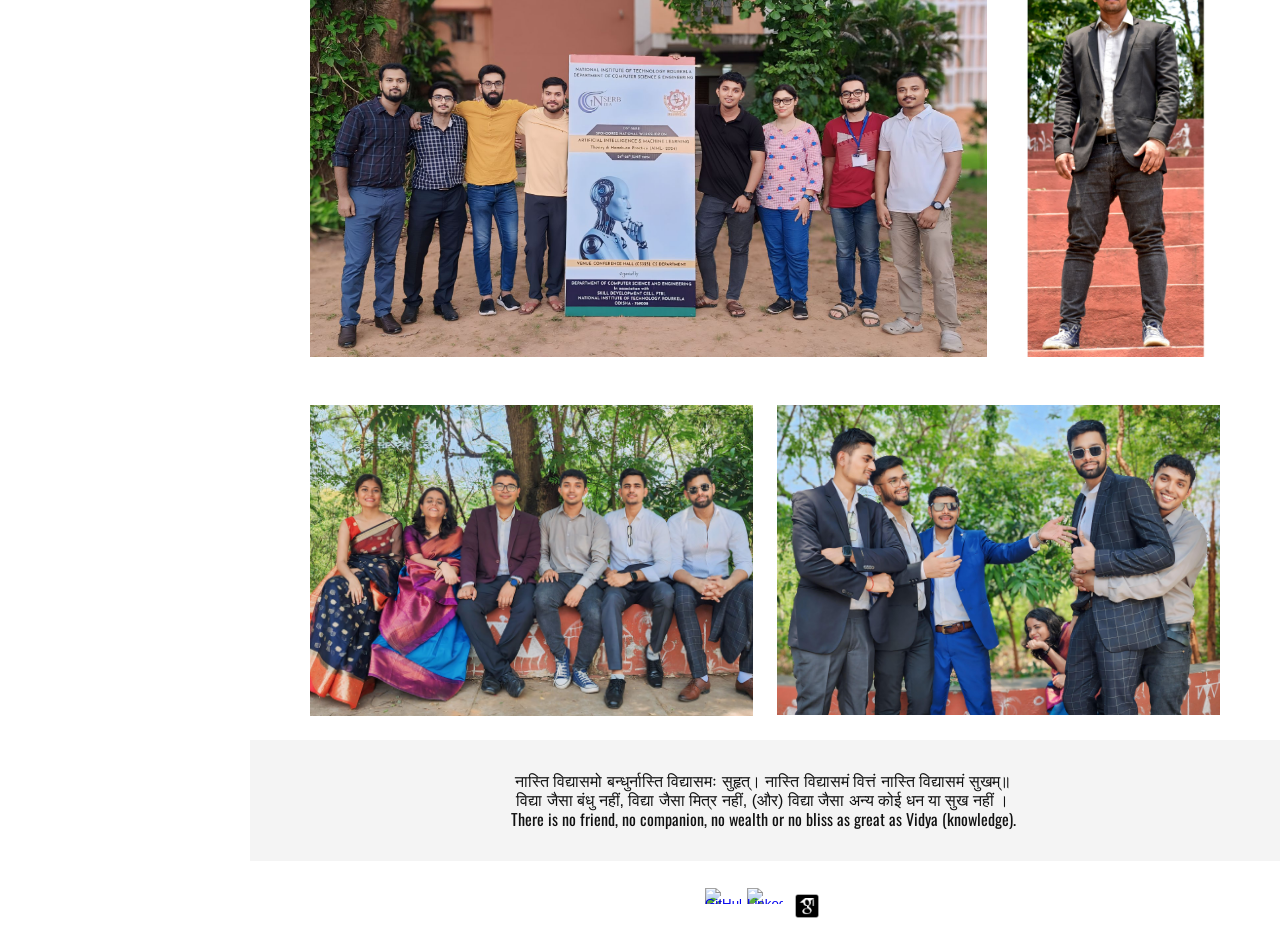
==== commit c127c5d6: "Update index.html" ====
--- a/index.html
+++ b/index.html
@@ -39,7 +39,7 @@
 
 &lt;div data-iframe-width=&quot;120&quot; data-iframe-height=&quot;270&quot; data-share-badge-id=&quot;2969cd8f-2210-4de3-87c8-dee619be70be&quot; data-share-badge-host=&quot;https://www.credly.com&quot;&gt;&lt;/div&gt;&lt;script type=&quot;text/javascript&quot; async src=&quot;//cdn.credly.com/assets/utilities/embed.js&quot;&gt;&lt;/script&gt;
 
-&lt;div data-iframe-width=&quot;120&quot; data-iframe-height=&quot;270&quot; data-share-badge-id=&quot;7910477c-c740-4a65-8250-3d861ea845b8&quot; data-share-badge-host=&quot;https://www.credly.com&quot;&gt;&lt;/div&gt;&lt;script type=&quot;text/javascript&quot; async src=&quot;//cdn.credly.com/assets/utilities/embed.js&quot;&gt;&lt;/script&gt;" jsaction="rcuQ6b:rcuQ6b;"><iframe class="pxjVId"></iframe></div></div></div></div></div></div></div></div></div></div></div></div></div></section><section id="h.528e365a039d9ccd_25" class="yaqOZd"><div class="IFuOkc"></div><div class="mYVXT"><div class="LS81yb VICjCf j5pSsc db35Fc" tabindex="-1"><div class="hJDwNd-AhqUyc-uQSCkd Ft7HRd-AhqUyc-uQSCkd purZT-AhqUyc-II5mzb ZcASvf-AhqUyc-II5mzb pSzOP-AhqUyc-qWD73c Ktthjf-AhqUyc-qWD73c JNdkSc SQVYQc"><div class="JNdkSc-SmKAyb LkDMRd"><div class="" jscontroller="sGwD4d" jsaction="zXBUYb:zTPCnb;zQF9Uc:Qxe3nd;" jsname="F57UId"><div class="oKdM2c ZZyype Kzv0Me"><div id="h.528e365a039d9ccd_22" class="hJDwNd-AhqUyc-uQSCkd Ft7HRd-AhqUyc-uQSCkd jXK9ad D2fZ2 zu5uec OjCsFc dmUFtb wHaque g5GTcb"><div class="jXK9ad-SmKAyb"><div class="tyJCtd mGzaTb Depvyb baZpAe"><p  dir="ltr" class="zfr3Q CDt4Ke " style="background-color: transparent; border-bottom: none; border-left: none; border-right: none; border-top: none; line-height: 1.44; margin-bottom: 10.0pt; margin-top: 0.0pt; padding-bottom: 0.0pt; padding-left: 0.0pt; padding-right: 0.0pt; padding-top: 0.0pt; text-align: center;"><span class="C9DxTc " style="color: #212121; font-family: &#39;Open Sans&#39;, Arial; font-size: 13.999999999999998pt; font-variant: normal; font-weight: 700; vertical-align: baseline;">Gallery</span></p></div></div></div></div></div></div></div></div></div></section><section id="h.528e365a039d9ccd_4" class="yaqOZd"><div class="IFuOkc"></div><div class="mYVXT"><div class="LS81yb VICjCf j5pSsc db35Fc" tabindex="-1"><div class="hJDwNd-AhqUyc-qWD73c Ft7HRd-AhqUyc-qWD73c purZT-AhqUyc-II5mzb ZcASvf-AhqUyc-II5mzb pSzOP-AhqUyc-qWD73c Ktthjf-AhqUyc-qWD73c JNdkSc SQVYQc"><div class="JNdkSc-SmKAyb LkDMRd"><div class="" jscontroller="sGwD4d" jsaction="zXBUYb:zTPCnb;zQF9Uc:Qxe3nd;" jsname="F57UId"><div class="oKdM2c ZZyype Kzv0Me"><div id="h.528e365a039d9ccd_2" class="hJDwNd-AhqUyc-qWD73c Ft7HRd-AhqUyc-qWD73c jXK9ad D2fZ2 zu5uec OjCsFc dmUFtb wHaque g5GTcb"><div class="jXK9ad-SmKAyb"><div class="tyJCtd baZpAe"><div class="t3iYD"><img src="Home/4bd1bead94280ea5fbb0507e1e85143a.jpg" class="CENy8b" role="img" style="width: 100%; margin: -0.5134871237% 0 -2.6459528201% 0%"></div></div></div></div></div></div></div></div><div class="hJDwNd-AhqUyc-qWD73c Ft7HRd-AhqUyc-qWD73c purZT-AhqUyc-II5mzb ZcASvf-AhqUyc-II5mzb pSzOP-AhqUyc-qWD73c Ktthjf-AhqUyc-qWD73c JNdkSc SQVYQc"><div class="JNdkSc-SmKAyb LkDMRd"><div class="" jscontroller="sGwD4d" jsaction="zXBUYb:zTPCnb;zQF9Uc:Qxe3nd;" jsname="F57UId"><div class="oKdM2c ZZyype Kzv0Me"><div id="h.528e365a039d9ccd_10" class="hJDwNd-AhqUyc-qWD73c Ft7HRd-AhqUyc-qWD73c jXK9ad D2fZ2 zu5uec OjCsFc dmUFtb wHaque g5GTcb"><div class="jXK9ad-SmKAyb"><div class="tyJCtd baZpAe"><div class="t3iYD"><img src="Home/ae8f68ae8bd290fd8fcb55838d272207.jpg" class="CENy8b" role="img" style="width: 100%; margin: -7.6588215344% 0 -7.6588215344% 0%"></div></div></div></div></div></div></div></div></div></div></section><section id="h.528e365a039d9ccd_14" class="yaqOZd"><div class="IFuOkc"></div><div class="mYVXT"><div class="LS81yb VICjCf j5pSsc db35Fc" tabindex="-1"><div class="hJDwNd-AhqUyc-uQSCkd Ft7HRd-AhqUyc-uQSCkd purZT-AhqUyc-II5mzb ZcASvf-AhqUyc-II5mzb pSzOP-AhqUyc-qWD73c Ktthjf-AhqUyc-qWD73c JNdkSc SQVYQc"><div class="JNdkSc-SmKAyb LkDMRd"><div class="" jscontroller="sGwD4d" jsaction="zXBUYb:zTPCnb;zQF9Uc:Qxe3nd;" jsname="F57UId"><div class="oKdM2c ZZyype Kzv0Me"><div id="h.528e365a039d9ccd_21" class="hJDwNd-AhqUyc-uQSCkd Ft7HRd-AhqUyc-uQSCkd jXK9ad D2fZ2 zu5uec OjCsFc dmUFtb wHaque g5GTcb"><div class="jXK9ad-SmKAyb"><div class="tyJCtd baZpAe"><div class="t3iYD"><img src="Home/e3e9028a9bef2675b3e31cf15dcbde17.jpg" class="CENy8b" role="img" style="width: 108.6403582761%; margin: -0% 0 -0% -4.3201791381%"></div></div></div></div></div></div></div></div></div></div></section><section id="h.21ac8ca2213a7f95_41" class="yaqOZd"><div class="IFuOkc"></div><div class="mYVXT"><div class="LS81yb VICjCf j5pSsc db35Fc" tabindex="-1"><div class="hJDwNd-AhqUyc-qWD73c Ft7HRd-AhqUyc-qWD73c purZT-AhqUyc-II5mzb ZcASvf-AhqUyc-II5mzb pSzOP-AhqUyc-qWD73c Ktthjf-AhqUyc-qWD73c JNdkSc SQVYQc"><div class="JNdkSc-SmKAyb LkDMRd"><div class="" jscontroller="sGwD4d" jsaction="zXBUYb:zTPCnb;zQF9Uc:Qxe3nd;" jsname="F57UId"><div class="oKdM2c ZZyype Kzv0Me"><div id="h.21ac8ca2213a7f95_44" class="hJDwNd-AhqUyc-qWD73c Ft7HRd-AhqUyc-qWD73c jXK9ad D2fZ2 zu5uec OjCsFc dmUFtb wHaque g5GTcb"><div class="jXK9ad-SmKAyb"><div class="tyJCtd baZpAe"><div class="t3iYD"><img src="Home/778626ff4f7ec5732c6608838c965718.jpg" class="CENy8b" role="img" style="width: 121.8646883965%; margin: -24.5865739891% 0 -33.6008036834% -0%"></div></div></div></div></div></div></div></div><div class="hJDwNd-AhqUyc-qWD73c Ft7HRd-AhqUyc-qWD73c purZT-AhqUyc-II5mzb ZcASvf-AhqUyc-II5mzb pSzOP-AhqUyc-qWD73c Ktthjf-AhqUyc-qWD73c JNdkSc SQVYQc"><div class="JNdkSc-SmKAyb LkDMRd"><div class="" jscontroller="sGwD4d" jsaction="zXBUYb:zTPCnb;zQF9Uc:Qxe3nd;" jsname="F57UId"><div class="oKdM2c ZZyype Kzv0Me"><div id="h.21ac8ca2213a7f95_47" class="hJDwNd-AhqUyc-qWD73c Ft7HRd-AhqUyc-qWD73c jXK9ad D2fZ2 zu5uec OjCsFc dmUFtb wHaque g5GTcb"><div class="jXK9ad-SmKAyb"><div class="tyJCtd baZpAe"><div class="t3iYD"><img src="Home/b6054a3a21ddf4925bf141d21d34ad95.jpg" class="CENy8b" role="img" style="width: 100%; margin: -9.4101119081% 0 -9.4101119081% 0%"></div></div></div></div></div></div></div></div></div></div></section><section id="h.21ac8ca2213a7f95_55" class="yaqOZd"><div class="IFuOkc"></div><div class="mYVXT"><div class="LS81yb VICjCf j5pSsc db35Fc" tabindex="-1"><div class="hJDwNd-AhqUyc-Clt0zb Ft7HRd-AhqUyc-Clt0zb purZT-AhqUyc-II5mzb ZcASvf-AhqUyc-II5mzb pSzOP-AhqUyc-qWD73c Ktthjf-AhqUyc-qWD73c JNdkSc SQVYQc"><div class="JNdkSc-SmKAyb LkDMRd"><div class="" jscontroller="sGwD4d" jsaction="zXBUYb:zTPCnb;zQF9Uc:Qxe3nd;" jsname="F57UId"><div class="oKdM2c ZZyype Kzv0Me"><div id="h.21ac8ca2213a7f95_58" class="hJDwNd-AhqUyc-Clt0zb Ft7HRd-AhqUyc-Clt0zb jXK9ad D2fZ2 zu5uec OjCsFc dmUFtb wHaque g5GTcb"><div class="jXK9ad-SmKAyb"><div class="tyJCtd baZpAe"><div class="t3iYD"><img src="Home/a9e362eb317b7f87ddf45d11d2a403bc.jpg" class="CENy8b" role="img" style="width: 100%; margin: -1.7078051848% 0 -1.7078051848% 0%"></div></div></div></div></div></div></div></div><div class="hJDwNd-AhqUyc-c5RTEf Ft7HRd-AhqUyc-c5RTEf purZT-AhqUyc-c5RTEf ZcASvf-AhqUyc-c5RTEf pSzOP-AhqUyc-c5RTEf Ktthjf-AhqUyc-c5RTEf JNdkSc SQVYQc"><div class="JNdkSc-SmKAyb LkDMRd"><div class="" jscontroller="sGwD4d" jsaction="zXBUYb:zTPCnb;zQF9Uc:Qxe3nd;" jsname="F57UId"><div class="oKdM2c ZZyype Kzv0Me"><div id="h.21ac8ca2213a7f95_61" class="hJDwNd-AhqUyc-c5RTEf Ft7HRd-AhqUyc-c5RTEf purZT-AhqUyc-c5RTEf ZcASvf-AhqUyc-c5RTEf pSzOP-AhqUyc-c5RTEf Ktthjf-AhqUyc-c5RTEf jXK9ad D2fZ2 zu5uec OjCsFc dmUFtb wHaque g5GTcb"><div class="jXK9ad-SmKAyb"><div class="tyJCtd baZpAe"><div class="t3iYD"><img src="Home/002565809330db960423178d2fb4db72.jpg" class="CENy8b" role="img" style="width: 197.7777783017%; margin: 0% 0 0% -48.8888891509%"></div></div></div></div></div></div></div></div></div></div></section><section id="h.5607b3a5e5b79f83_0" class="yaqOZd"><div class="IFuOkc"></div><div class="mYVXT"><div class="LS81yb VICjCf j5pSsc db35Fc" tabindex="-1"><div class="hJDwNd-AhqUyc-qWD73c Ft7HRd-AhqUyc-qWD73c purZT-AhqUyc-II5mzb ZcASvf-AhqUyc-II5mzb pSzOP-AhqUyc-qWD73c Ktthjf-AhqUyc-qWD73c JNdkSc SQVYQc"><div class="JNdkSc-SmKAyb LkDMRd"><div class="" jscontroller="sGwD4d" jsaction="zXBUYb:zTPCnb;zQF9Uc:Qxe3nd;" jsname="F57UId"><div class="oKdM2c ZZyype Kzv0Me"><div id="h.5607b3a5e5b79f83_3" class="hJDwNd-AhqUyc-qWD73c Ft7HRd-AhqUyc-qWD73c jXK9ad D2fZ2 zu5uec OjCsFc dmUFtb wHaque g5GTcb"><div class="jXK9ad-SmKAyb"><div class="tyJCtd baZpAe"><div class="t3iYD"><img src="Home/5088ff9e3f434826c7e84a333e040a54.jpg" class="CENy8b" role="img" style="width: 112.4991190885%; margin: -0% 0 -0% -6.2495595443%"></div></div></div></div></div></div></div></div><div class="hJDwNd-AhqUyc-qWD73c Ft7HRd-AhqUyc-qWD73c purZT-AhqUyc-II5mzb ZcASvf-AhqUyc-II5mzb pSzOP-AhqUyc-qWD73c Ktthjf-AhqUyc-qWD73c JNdkSc SQVYQc"><div class="JNdkSc-SmKAyb LkDMRd"><div class="" jscontroller="sGwD4d" jsaction="zXBUYb:zTPCnb;zQF9Uc:Qxe3nd;" jsname="F57UId"><div class="oKdM2c ZZyype Kzv0Me"><div id="h.5607b3a5e5b79f83_6" class="hJDwNd-AhqUyc-qWD73c Ft7HRd-AhqUyc-qWD73c jXK9ad D2fZ2 zu5uec OjCsFc dmUFtb wHaque g5GTcb"><div class="jXK9ad-SmKAyb"><div class="tyJCtd baZpAe"><div class="t3iYD"><img src="Home/87c505403575be3a676a73776c01c885.jpg" class="CENy8b" role="img" style="width: 100%; margin: -15.0000008345% 0 -15.0000008345% 0%"></div></div></div></div></div></div></div></div></div></div></section></div><div class="Xpil1b xgQ6eb"></div><footer jsname="yePe5c" class="yxgWrb "><section id="h.734ab3d36376ccd8_52" class="yaqOZd qeLZfd"><div class="IFuOkc"></div><div class="mYVXT"><div class="LS81yb VICjCf j5pSsc db35Fc" tabindex="-1"><div class="hJDwNd-AhqUyc-uQSCkd Ft7HRd-AhqUyc-uQSCkd purZT-AhqUyc-II5mzb ZcASvf-AhqUyc-II5mzb pSzOP-AhqUyc-qWD73c Ktthjf-AhqUyc-qWD73c JNdkSc SQVYQc"><div class="JNdkSc-SmKAyb LkDMRd"><div class="" jscontroller="sGwD4d" jsaction="zXBUYb:zTPCnb;zQF9Uc:Qxe3nd;" jsname="F57UId"><div class="oKdM2c ZZyype Kzv0Me"><div id="h.734ab3d36376ccd8_49" class="hJDwNd-AhqUyc-uQSCkd Ft7HRd-AhqUyc-uQSCkd jXK9ad D2fZ2 zu5uec OjCsFc dmUFtb wHaque g5GTcb"><div class="jXK9ad-SmKAyb"><div class="tyJCtd mGzaTb Depvyb baZpAe"><small id="h.6p3fsowmx51k" dir="ltr" class="zfr3Q TMjjoe CDt4Ke " style="display: block; text-align: center;"><span class="C9DxTc " style="color: #111111; font-family: &#39;Yatra One&#39;, Arial; font-size: 12.0pt; font-weight: 400; vertical-align: baseline;">नास्ति विद्यासमो बन्धुर्नास्ति विद्यासमः सुहृत्। नास्ति विद्यासमं वित्तं नास्ति विद्यासमं सुखम्॥ </span></small><small id="h.5l7om9ffafem" dir="ltr" class="zfr3Q TMjjoe CDt4Ke " style="display: block; text-align: center;"><span class="C9DxTc " style="color: #111111; font-family: &#39;Yatra One&#39;, Arial; font-size: 12.0pt; font-weight: 400; vertical-align: baseline;">विद्या जैसा बंधु नहीं, विद्या जैसा मित्र नहीं, (और) विद्या जैसा अन्य कोई धन या सुख नहीं । </span></small><small id="h.qmiavinpcbr4" dir="ltr" class="zfr3Q TMjjoe CDt4Ke " style="display: block; text-align: center;"><span class="gBYvFf C9DxTc " style="color: #111111; &#39;Open Sans&#39;, Arial; font-size: 12pt; font-variant: normal; font-weight: 700; vertical-align: baseline;">There is no friend, no companion, no wealth or no bliss as great as Vidya (knowledge).</span><span class="gBYvFf C9DxTc " style="color: #000000; &#39;Open Sans&#39;, Arial; font-size: 12pt; font-variant: normal; font-weight: 700; vertical-align: baseline;"> </span></small></div></div></div></div></div></div></div></div></div></section><section id="h.6b7bc3efc9a6b135_8" class="yaqOZd"><div class="IFuOkc"></div><div class="mYVXT"><div class="LS81yb VICjCf j5pSsc db35Fc" tabindex="-1"><div class="hJDwNd-AhqUyc-II5mzb Ft7HRd-AhqUyc-II5mzb JNdkSc SQVYQc L6cTce-purZT L6cTce-pSzOP"><div class="JNdkSc-SmKAyb LkDMRd"><div class="" jscontroller="sGwD4d" jsaction="zXBUYb:zTPCnb;zQF9Uc:Qxe3nd;" jsname="F57UId"></div></div></div><div class="hJDwNd-AhqUyc-II5mzb Ft7HRd-AhqUyc-II5mzb purZT-AhqUyc-II5mzb ZcASvf-AhqUyc-II5mzb pSzOP-AhqUyc-II5mzb Ktthjf-AhqUyc-II5mzb JNdkSc SQVYQc"><div class="JNdkSc-SmKAyb LkDMRd"><div class="" jscontroller="sGwD4d" jsaction="zXBUYb:zTPCnb;zQF9Uc:Qxe3nd;" jsname="F57UId"><div class="oKdM2c ZZyype Kzv0Me"><div id="h.6b7bc3efc9a6b135_11" class="hJDwNd-AhqUyc-II5mzb Ft7HRd-AhqUyc-II5mzb jXK9ad D2fZ2 zu5uec OjCsFc dmUFtb wHaque g5GTcb"><div class="jXK9ad-SmKAyb"><div class="tyJCtd baZpAe"><div class="i2gjFc Mi644"><a href="https://www.google.com/url?q=https%3A%2F%2Fgithub.com%2Fbishwajitprasadgond&amp;sa=D&amp;sntz=1&amp;usg=AOvVaw0dk9B6L11rlVh9wTFfXV1Y" target="_blank" class="RNpQXe AIKCSc" style="width: 36px; height: 36px; margin: 3px;"><img src="https://ssl.gstatic.com/atari/images/sociallinks/github_black_36dp.png" alt="GitHub" class="lEB4Hf" style="width: 36px; height: 36px;" width="36" height="36"></a><a href="https://www.google.com/url?q=https%3A%2F%2Fwww.linkedin.com%2Fin%2Fbishwajitprasadgond%2F&amp;sa=D&amp;sntz=1&amp;usg=AOvVaw1XzCetJp0UIulSKoH-RJ8f" target="_blank" class="RNpQXe AIKCSc" style="width: 36px; height: 36px; margin: 3px;"><img src="https://ssl.gstatic.com/atari/images/sociallinks/linkedin_black_36dp.png" alt="LinkedIn" class="lEB4Hf" style="width: 36px; height: 36px;" width="36" height="36"></a><a href="https://scholar.google.com/citations?user=8cG5Y-0AAAAJ&amp;hl=en" target="_blank" class="RNpQXe" style="width: 26px; height: 26px; margin: 8px;"><img src="cebffaf53ed09033f80e30368eaf36a3.jpg" alt="Link" class="xbGufb" style="width: 26px; height: 26px;" width="26" height="26"></a></div></div></div></div></div></div></div></div><div class="hJDwNd-AhqUyc-II5mzb Ft7HRd-AhqUyc-II5mzb JNdkSc SQVYQc L6cTce-purZT L6cTce-pSzOP"><div class="JNdkSc-SmKAyb LkDMRd"><div class="" jscontroller="sGwD4d" jsaction="zXBUYb:zTPCnb;zQF9Uc:Qxe3nd;" jsname="F57UId"></div></div></div></div></div></section></footer></div></div></div><script nonce="pdLHuBQWR-f2nge8QN4NyQ">DOCS_timing['cov']=new Date().getTime();</script><script id="base-js" nonce="pdLHuBQWR-f2nge8QN4NyQ">var _F_jsUrl = '/_/atari/_/js/k=';
+&lt;div data-iframe-width=&quot;120&quot; data-iframe-height=&quot;270&quot; data-share-badge-id=&quot;7910477c-c740-4a65-8250-3d861ea845b8&quot; data-share-badge-host=&quot;https://www.credly.com&quot;&gt;&lt;/div&gt;&lt;script type=&quot;text/javascript&quot; async src=&quot;//cdn.credly.com/assets/utilities/embed.js&quot;&gt;&lt;/script&gt;" jsaction="rcuQ6b:rcuQ6b;"><iframe class="pxjVId"></iframe></div></div></div></div></div></div></div></div></div></div></div></div></div></section><section id="h.528e365a039d9ccd_25" class="yaqOZd"><div class="IFuOkc"></div><div class="mYVXT"><div class="LS81yb VICjCf j5pSsc db35Fc" tabindex="-1"><div class="hJDwNd-AhqUyc-uQSCkd Ft7HRd-AhqUyc-uQSCkd purZT-AhqUyc-II5mzb ZcASvf-AhqUyc-II5mzb pSzOP-AhqUyc-qWD73c Ktthjf-AhqUyc-qWD73c JNdkSc SQVYQc"><div class="JNdkSc-SmKAyb LkDMRd"><div class="" jscontroller="sGwD4d" jsaction="zXBUYb:zTPCnb;zQF9Uc:Qxe3nd;" jsname="F57UId"><div class="oKdM2c ZZyype Kzv0Me"><div id="h.528e365a039d9ccd_22" class="hJDwNd-AhqUyc-uQSCkd Ft7HRd-AhqUyc-uQSCkd jXK9ad D2fZ2 zu5uec OjCsFc dmUFtb wHaque g5GTcb"><div class="jXK9ad-SmKAyb"><div class="tyJCtd mGzaTb Depvyb baZpAe"><p  dir="ltr" class="zfr3Q CDt4Ke " style="background-color: transparent; border-bottom: none; border-left: none; border-right: none; border-top: none; line-height: 1.44; margin-bottom: 10.0pt; margin-top: 0.0pt; padding-bottom: 0.0pt; padding-left: 0.0pt; padding-right: 0.0pt; padding-top: 0.0pt; text-align: center;"><span class="C9DxTc " style="color: #212121; font-family: &#39;Open Sans&#39;, Arial; font-size: 13.999999999999998pt; font-variant: normal; font-weight: 700; vertical-align: baseline;">Gallery</span></p></div></div></div></div></div></div></div></div></div></section><section id="h.528e365a039d9ccd_4" class="yaqOZd"><div class="IFuOkc"></div><div class="mYVXT"><div class="LS81yb VICjCf j5pSsc db35Fc" tabindex="-1"><div class="hJDwNd-AhqUyc-qWD73c Ft7HRd-AhqUyc-qWD73c purZT-AhqUyc-II5mzb ZcASvf-AhqUyc-II5mzb pSzOP-AhqUyc-qWD73c Ktthjf-AhqUyc-qWD73c JNdkSc SQVYQc"><div class="JNdkSc-SmKAyb LkDMRd"><div class="" jscontroller="sGwD4d" jsaction="zXBUYb:zTPCnb;zQF9Uc:Qxe3nd;" jsname="F57UId"><div class="oKdM2c ZZyype Kzv0Me"><div id="h.528e365a039d9ccd_2" class="hJDwNd-AhqUyc-qWD73c Ft7HRd-AhqUyc-qWD73c jXK9ad D2fZ2 zu5uec OjCsFc dmUFtb wHaque g5GTcb"><div class="jXK9ad-SmKAyb"><div class="tyJCtd baZpAe"><div class="t3iYD"><img src="Home/4bd1bead94280ea5fbb0507e1e85143a.jpg" class="CENy8b" role="img" style="width: 100%; margin: -0.5134871237% 0 -2.6459528201% 0%"></div></div></div></div></div></div></div></div><div class="hJDwNd-AhqUyc-qWD73c Ft7HRd-AhqUyc-qWD73c purZT-AhqUyc-II5mzb ZcASvf-AhqUyc-II5mzb pSzOP-AhqUyc-qWD73c Ktthjf-AhqUyc-qWD73c JNdkSc SQVYQc"><div class="JNdkSc-SmKAyb LkDMRd"><div class="" jscontroller="sGwD4d" jsaction="zXBUYb:zTPCnb;zQF9Uc:Qxe3nd;" jsname="F57UId"><div class="oKdM2c ZZyype Kzv0Me"><div id="h.528e365a039d9ccd_10" class="hJDwNd-AhqUyc-qWD73c Ft7HRd-AhqUyc-qWD73c jXK9ad D2fZ2 zu5uec OjCsFc dmUFtb wHaque g5GTcb"><div class="jXK9ad-SmKAyb"><div class="tyJCtd baZpAe"><div class="t3iYD"><img src="Home/ae8f68ae8bd290fd8fcb55838d272207.jpg" class="CENy8b" role="img" style="width: 100%; margin: -7.6588215344% 0 -7.6588215344% 0%"></div></div></div></div></div></div></div></div></div></div></section><section id="h.528e365a039d9ccd_14" class="yaqOZd"><div class="IFuOkc"></div><div class="mYVXT"><div class="LS81yb VICjCf j5pSsc db35Fc" tabindex="-1"><div class="hJDwNd-AhqUyc-uQSCkd Ft7HRd-AhqUyc-uQSCkd purZT-AhqUyc-II5mzb ZcASvf-AhqUyc-II5mzb pSzOP-AhqUyc-qWD73c Ktthjf-AhqUyc-qWD73c JNdkSc SQVYQc"><div class="JNdkSc-SmKAyb LkDMRd"><div class="" jscontroller="sGwD4d" jsaction="zXBUYb:zTPCnb;zQF9Uc:Qxe3nd;" jsname="F57UId"><div class="oKdM2c ZZyype Kzv0Me"><div id="h.528e365a039d9ccd_21" class="hJDwNd-AhqUyc-uQSCkd Ft7HRd-AhqUyc-uQSCkd jXK9ad D2fZ2 zu5uec OjCsFc dmUFtb wHaque g5GTcb"><div class="jXK9ad-SmKAyb"><div class="tyJCtd baZpAe"><div class="t3iYD"><img src="Home/e3e9028a9bef2675b3e31cf15dcbde17.jpg" class="CENy8b" role="img" style="width: 108.6403582761%; margin: -0% 0 -0% -4.3201791381%"></div></div></div></div></div></div></div></div></div></div></section><section id="h.21ac8ca2213a7f95_41" class="yaqOZd"><div class="IFuOkc"></div><div class="mYVXT"><div class="LS81yb VICjCf j5pSsc db35Fc" tabindex="-1"><div class="hJDwNd-AhqUyc-qWD73c Ft7HRd-AhqUyc-qWD73c purZT-AhqUyc-II5mzb ZcASvf-AhqUyc-II5mzb pSzOP-AhqUyc-qWD73c Ktthjf-AhqUyc-qWD73c JNdkSc SQVYQc"><div class="JNdkSc-SmKAyb LkDMRd"><div class="" jscontroller="sGwD4d" jsaction="zXBUYb:zTPCnb;zQF9Uc:Qxe3nd;" jsname="F57UId"><div class="oKdM2c ZZyype Kzv0Me"><div id="h.21ac8ca2213a7f95_44" class="hJDwNd-AhqUyc-qWD73c Ft7HRd-AhqUyc-qWD73c jXK9ad D2fZ2 zu5uec OjCsFc dmUFtb wHaque g5GTcb"><div class="jXK9ad-SmKAyb"><div class="tyJCtd baZpAe"><div class="t3iYD"><img src="Home/778626ff4f7ec5732c6608838c965718.jpg" class="CENy8b" role="img" style="width: 121.8646883965%; margin: -24.5865739891% 0 -33.6008036834% -0%"></div></div></div></div></div></div></div></div><div class="hJDwNd-AhqUyc-qWD73c Ft7HRd-AhqUyc-qWD73c purZT-AhqUyc-II5mzb ZcASvf-AhqUyc-II5mzb pSzOP-AhqUyc-qWD73c Ktthjf-AhqUyc-qWD73c JNdkSc SQVYQc"><div class="JNdkSc-SmKAyb LkDMRd"><div class="" jscontroller="sGwD4d" jsaction="zXBUYb:zTPCnb;zQF9Uc:Qxe3nd;" jsname="F57UId"><div class="oKdM2c ZZyype Kzv0Me"><div id="h.21ac8ca2213a7f95_47" class="hJDwNd-AhqUyc-qWD73c Ft7HRd-AhqUyc-qWD73c jXK9ad D2fZ2 zu5uec OjCsFc dmUFtb wHaque g5GTcb"><div class="jXK9ad-SmKAyb"><div class="tyJCtd baZpAe"><div class="t3iYD"><img src="Home/b6054a3a21ddf4925bf141d21d34ad95.jpg" class="CENy8b" role="img" style="width: 100%; margin: -9.4101119081% 0 -9.4101119081% 0%"></div></div></div></div></div></div></div></div></div></div></section><section id="h.21ac8ca2213a7f95_55" class="yaqOZd"><div class="IFuOkc"></div><div class="mYVXT"><div class="LS81yb VICjCf j5pSsc db35Fc" tabindex="-1"><div class="hJDwNd-AhqUyc-Clt0zb Ft7HRd-AhqUyc-Clt0zb purZT-AhqUyc-II5mzb ZcASvf-AhqUyc-II5mzb pSzOP-AhqUyc-qWD73c Ktthjf-AhqUyc-qWD73c JNdkSc SQVYQc"><div class="JNdkSc-SmKAyb LkDMRd"><div class="" jscontroller="sGwD4d" jsaction="zXBUYb:zTPCnb;zQF9Uc:Qxe3nd;" jsname="F57UId"><div class="oKdM2c ZZyype Kzv0Me"><div id="h.21ac8ca2213a7f95_58" class="hJDwNd-AhqUyc-Clt0zb Ft7HRd-AhqUyc-Clt0zb jXK9ad D2fZ2 zu5uec OjCsFc dmUFtb wHaque g5GTcb"><div class="jXK9ad-SmKAyb"><div class="tyJCtd baZpAe"><div class="t3iYD"><img src="Home/a9e362eb317b7f87ddf45d11d2a403bc.jpg" class="CENy8b" role="img" style="width: 100%; margin: -1.7078051848% 0 -1.7078051848% 0%"></div></div></div></div></div></div></div></div><div class="hJDwNd-AhqUyc-c5RTEf Ft7HRd-AhqUyc-c5RTEf purZT-AhqUyc-c5RTEf ZcASvf-AhqUyc-c5RTEf pSzOP-AhqUyc-c5RTEf Ktthjf-AhqUyc-c5RTEf JNdkSc SQVYQc"><div class="JNdkSc-SmKAyb LkDMRd"><div class="" jscontroller="sGwD4d" jsaction="zXBUYb:zTPCnb;zQF9Uc:Qxe3nd;" jsname="F57UId"><div class="oKdM2c ZZyype Kzv0Me"><div id="h.21ac8ca2213a7f95_61" class="hJDwNd-AhqUyc-c5RTEf Ft7HRd-AhqUyc-c5RTEf purZT-AhqUyc-c5RTEf ZcASvf-AhqUyc-c5RTEf pSzOP-AhqUyc-c5RTEf Ktthjf-AhqUyc-c5RTEf jXK9ad D2fZ2 zu5uec OjCsFc dmUFtb wHaque g5GTcb"><div class="jXK9ad-SmKAyb"><div class="tyJCtd baZpAe"><div class="t3iYD"><img src="Home/002565809330db960423178d2fb4db72.jpg" class="CENy8b" role="img" style="width: 197.7777783017%; margin: 0% 0 0% -48.8888891509%"></div></div></div></div></div></div></div></div></div></div></section><section id="h.5607b3a5e5b79f83_0" class="yaqOZd"><div class="IFuOkc"></div><div class="mYVXT"><div class="LS81yb VICjCf j5pSsc db35Fc" tabindex="-1"><div class="hJDwNd-AhqUyc-qWD73c Ft7HRd-AhqUyc-qWD73c purZT-AhqUyc-II5mzb ZcASvf-AhqUyc-II5mzb pSzOP-AhqUyc-qWD73c Ktthjf-AhqUyc-qWD73c JNdkSc SQVYQc"><div class="JNdkSc-SmKAyb LkDMRd"><div class="" jscontroller="sGwD4d" jsaction="zXBUYb:zTPCnb;zQF9Uc:Qxe3nd;" jsname="F57UId"><div class="oKdM2c ZZyype Kzv0Me"><div id="h.5607b3a5e5b79f83_3" class="hJDwNd-AhqUyc-qWD73c Ft7HRd-AhqUyc-qWD73c jXK9ad D2fZ2 zu5uec OjCsFc dmUFtb wHaque g5GTcb"><div class="jXK9ad-SmKAyb"><div class="tyJCtd baZpAe"><div class="t3iYD"><img src="Home/5088ff9e3f434826c7e84a333e040a54.jpg" class="CENy8b" role="img" style="width: 112.4991190885%; margin: -0% 0 -0% -6.2495595443%"></div></div></div></div></div></div></div></div><div class="hJDwNd-AhqUyc-qWD73c Ft7HRd-AhqUyc-qWD73c purZT-AhqUyc-II5mzb ZcASvf-AhqUyc-II5mzb pSzOP-AhqUyc-qWD73c Ktthjf-AhqUyc-qWD73c JNdkSc SQVYQc"><div class="JNdkSc-SmKAyb LkDMRd"><div class="" jscontroller="sGwD4d" jsaction="zXBUYb:zTPCnb;zQF9Uc:Qxe3nd;" jsname="F57UId"><div class="oKdM2c ZZyype Kzv0Me"><div id="h.5607b3a5e5b79f83_6" class="hJDwNd-AhqUyc-qWD73c Ft7HRd-AhqUyc-qWD73c jXK9ad D2fZ2 zu5uec OjCsFc dmUFtb wHaque g5GTcb"><div class="jXK9ad-SmKAyb"><div class="tyJCtd baZpAe"><div class="t3iYD"><img src="Home/87c505403575be3a676a73776c01c885.jpg" class="CENy8b" role="img" style="width: 100%; margin: -15.0000008345% 0 -15.0000008345% 0%"></div></div></div></div></div></div></div></div></div></div></section></div><div class="Xpil1b xgQ6eb"></div><footer jsname="yePe5c" class="yxgWrb "><section id="h.734ab3d36376ccd8_52" class="yaqOZd qeLZfd"><div class="IFuOkc"></div><div class="mYVXT"><div class="LS81yb VICjCf j5pSsc db35Fc" tabindex="-1"><div class="hJDwNd-AhqUyc-uQSCkd Ft7HRd-AhqUyc-uQSCkd purZT-AhqUyc-II5mzb ZcASvf-AhqUyc-II5mzb pSzOP-AhqUyc-qWD73c Ktthjf-AhqUyc-qWD73c JNdkSc SQVYQc"><div class="JNdkSc-SmKAyb LkDMRd"><div class="" jscontroller="sGwD4d" jsaction="zXBUYb:zTPCnb;zQF9Uc:Qxe3nd;" jsname="F57UId"><div class="oKdM2c ZZyype Kzv0Me"><div id="h.734ab3d36376ccd8_49" class="hJDwNd-AhqUyc-uQSCkd Ft7HRd-AhqUyc-uQSCkd jXK9ad D2fZ2 zu5uec OjCsFc dmUFtb wHaque g5GTcb"><div class="jXK9ad-SmKAyb"><div class="tyJCtd mGzaTb Depvyb baZpAe"><small id="h.6p3fsowmx51k" dir="ltr" class="zfr3Q TMjjoe CDt4Ke " style="display: block; text-align: center;"><span class="C9DxTc " style="color: #111111; font-family: &#39;Yatra One&#39;, Arial; font-size: 12.0pt; font-weight: 400; vertical-align: baseline;">नास्ति विद्यासमो बन्धुर्नास्ति विद्यासमः सुहृत्। नास्ति विद्यासमं वित्तं नास्ति विद्यासमं सुखम्॥ </span></small><small id="h.5l7om9ffafem" dir="ltr" class="zfr3Q TMjjoe CDt4Ke " style="display: block; text-align: center;"><span class="C9DxTc " style="color: #111111; font-family: &#39;Yatra One&#39;, Arial; font-size: 12.0pt; font-weight: 400; vertical-align: baseline;">विद्या जैसा बंधु नहीं, विद्या जैसा मित्र नहीं, (और) विद्या जैसा अन्य कोई धन या सुख नहीं । </span></small><small id="h.qmiavinpcbr4" dir="ltr" class="zfr3Q TMjjoe CDt4Ke " style="display: block; text-align: center;"><span class="gBYvFf C9DxTc " style="color: #111111; &#39;Open Sans&#39; font-family:Open Sans, Arial; font-size: 12pt; font-variant: normal; font-weight: 400; vertical-align: baseline;">There is no friend, no companion, no wealth or no bliss as great as Vidya (knowledge).</span><span class="gBYvFf C9DxTc " style="color: #000000; &#39;Open Sans&#39;font-family:Open Sans, Arial; font-size: 12pt; font-variant: normal; font-weight: 400; vertical-align: baseline;"> </span></small></div></div></div></div></div></div></div></div></div></section><section id="h.6b7bc3efc9a6b135_8" class="yaqOZd"><div class="IFuOkc"></div><div class="mYVXT"><div class="LS81yb VICjCf j5pSsc db35Fc" tabindex="-1"><div class="hJDwNd-AhqUyc-II5mzb Ft7HRd-AhqUyc-II5mzb JNdkSc SQVYQc L6cTce-purZT L6cTce-pSzOP"><div class="JNdkSc-SmKAyb LkDMRd"><div class="" jscontroller="sGwD4d" jsaction="zXBUYb:zTPCnb;zQF9Uc:Qxe3nd;" jsname="F57UId"></div></div></div><div class="hJDwNd-AhqUyc-II5mzb Ft7HRd-AhqUyc-II5mzb purZT-AhqUyc-II5mzb ZcASvf-AhqUyc-II5mzb pSzOP-AhqUyc-II5mzb Ktthjf-AhqUyc-II5mzb JNdkSc SQVYQc"><div class="JNdkSc-SmKAyb LkDMRd"><div class="" jscontroller="sGwD4d" jsaction="zXBUYb:zTPCnb;zQF9Uc:Qxe3nd;" jsname="F57UId"><div class="oKdM2c ZZyype Kzv0Me"><div id="h.6b7bc3efc9a6b135_11" class="hJDwNd-AhqUyc-II5mzb Ft7HRd-AhqUyc-II5mzb jXK9ad D2fZ2 zu5uec OjCsFc dmUFtb wHaque g5GTcb"><div class="jXK9ad-SmKAyb"><div class="tyJCtd baZpAe"><div class="i2gjFc Mi644"><a href="https://www.google.com/url?q=https%3A%2F%2Fgithub.com%2Fbishwajitprasadgond&amp;sa=D&amp;sntz=1&amp;usg=AOvVaw0dk9B6L11rlVh9wTFfXV1Y" target="_blank" class="RNpQXe AIKCSc" style="width: 36px; height: 36px; margin: 3px;"><img src="https://ssl.gstatic.com/atari/images/sociallinks/github_black_36dp.png" alt="GitHub" class="lEB4Hf" style="width: 36px; height: 36px;" width="36" height="36"></a><a href="https://www.google.com/url?q=https%3A%2F%2Fwww.linkedin.com%2Fin%2Fbishwajitprasadgond%2F&amp;sa=D&amp;sntz=1&amp;usg=AOvVaw1XzCetJp0UIulSKoH-RJ8f" target="_blank" class="RNpQXe AIKCSc" style="width: 36px; height: 36px; margin: 3px;"><img src="https://ssl.gstatic.com/atari/images/sociallinks/linkedin_black_36dp.png" alt="LinkedIn" class="lEB4Hf" style="width: 36px; height: 36px;" width="36" height="36"></a><a href="https://scholar.google.com/citations?user=8cG5Y-0AAAAJ&amp;hl=en" target="_blank" class="RNpQXe" style="width: 26px; height: 26px; margin: 8px;"><img src="cebffaf53ed09033f80e30368eaf36a3.jpg" alt="Link" class="xbGufb" style="width: 26px; height: 26px;" width="26" height="26"></a></div></div></div></div></div></div></div></div><div class="hJDwNd-AhqUyc-II5mzb Ft7HRd-AhqUyc-II5mzb JNdkSc SQVYQc L6cTce-purZT L6cTce-pSzOP"><div class="JNdkSc-SmKAyb LkDMRd"><div class="" jscontroller="sGwD4d" jsaction="zXBUYb:zTPCnb;zQF9Uc:Qxe3nd;" jsname="F57UId"></div></div></div></div></div></section></footer></div></div></div><script nonce="pdLHuBQWR-f2nge8QN4NyQ">DOCS_timing['cov']=new Date().getTime();</script><script id="base-js" nonce="pdLHuBQWR-f2nge8QN4NyQ">var _F_jsUrl = '/_/atari/_/js/k=';
 "use strict";this.default_tk=this.default_tk||{};(function(_){var window=this;
 try{
 _._F_toggles_initialize=function(a){(typeof globalThis!=="undefined"?globalThis:typeof self!=="undefined"?self:this)._F_toggles_default_tk=a||[]};(0,_._F_toggles_initialize)([0x600c000, 0x0, ]);
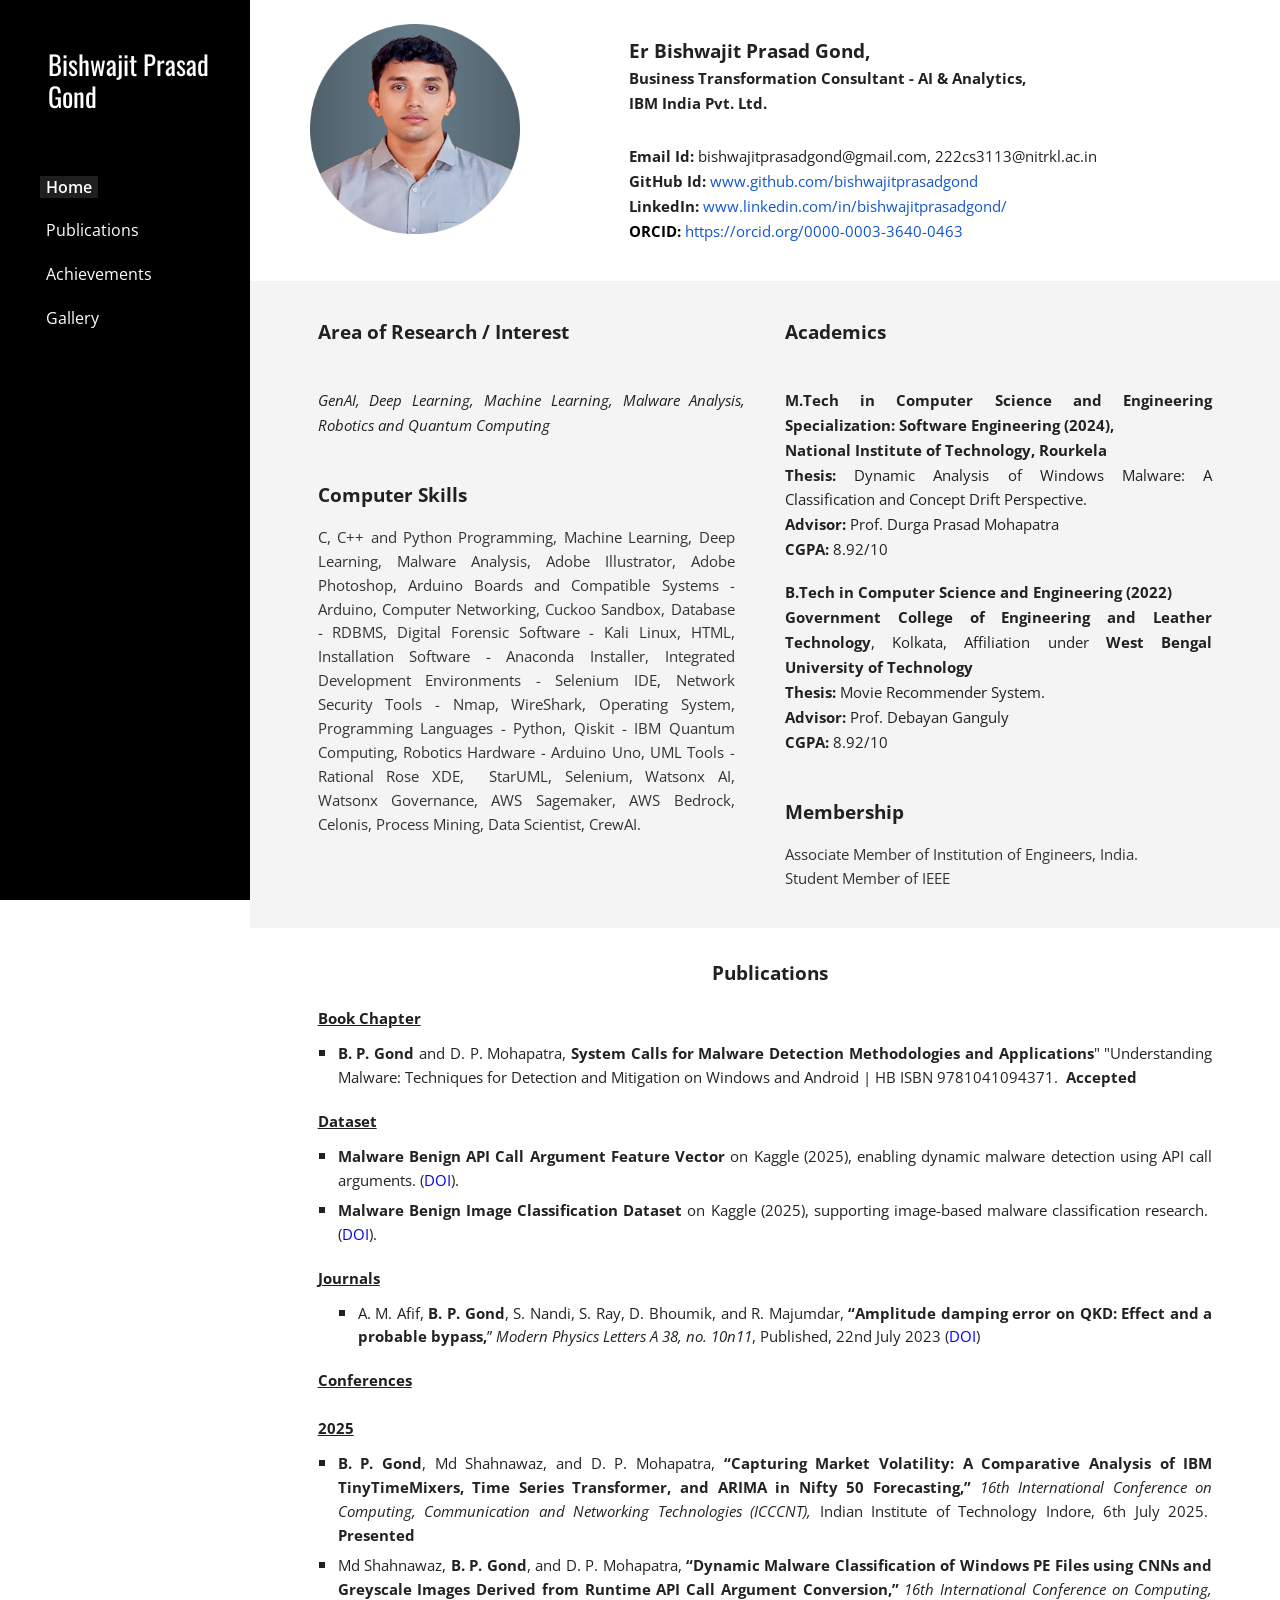
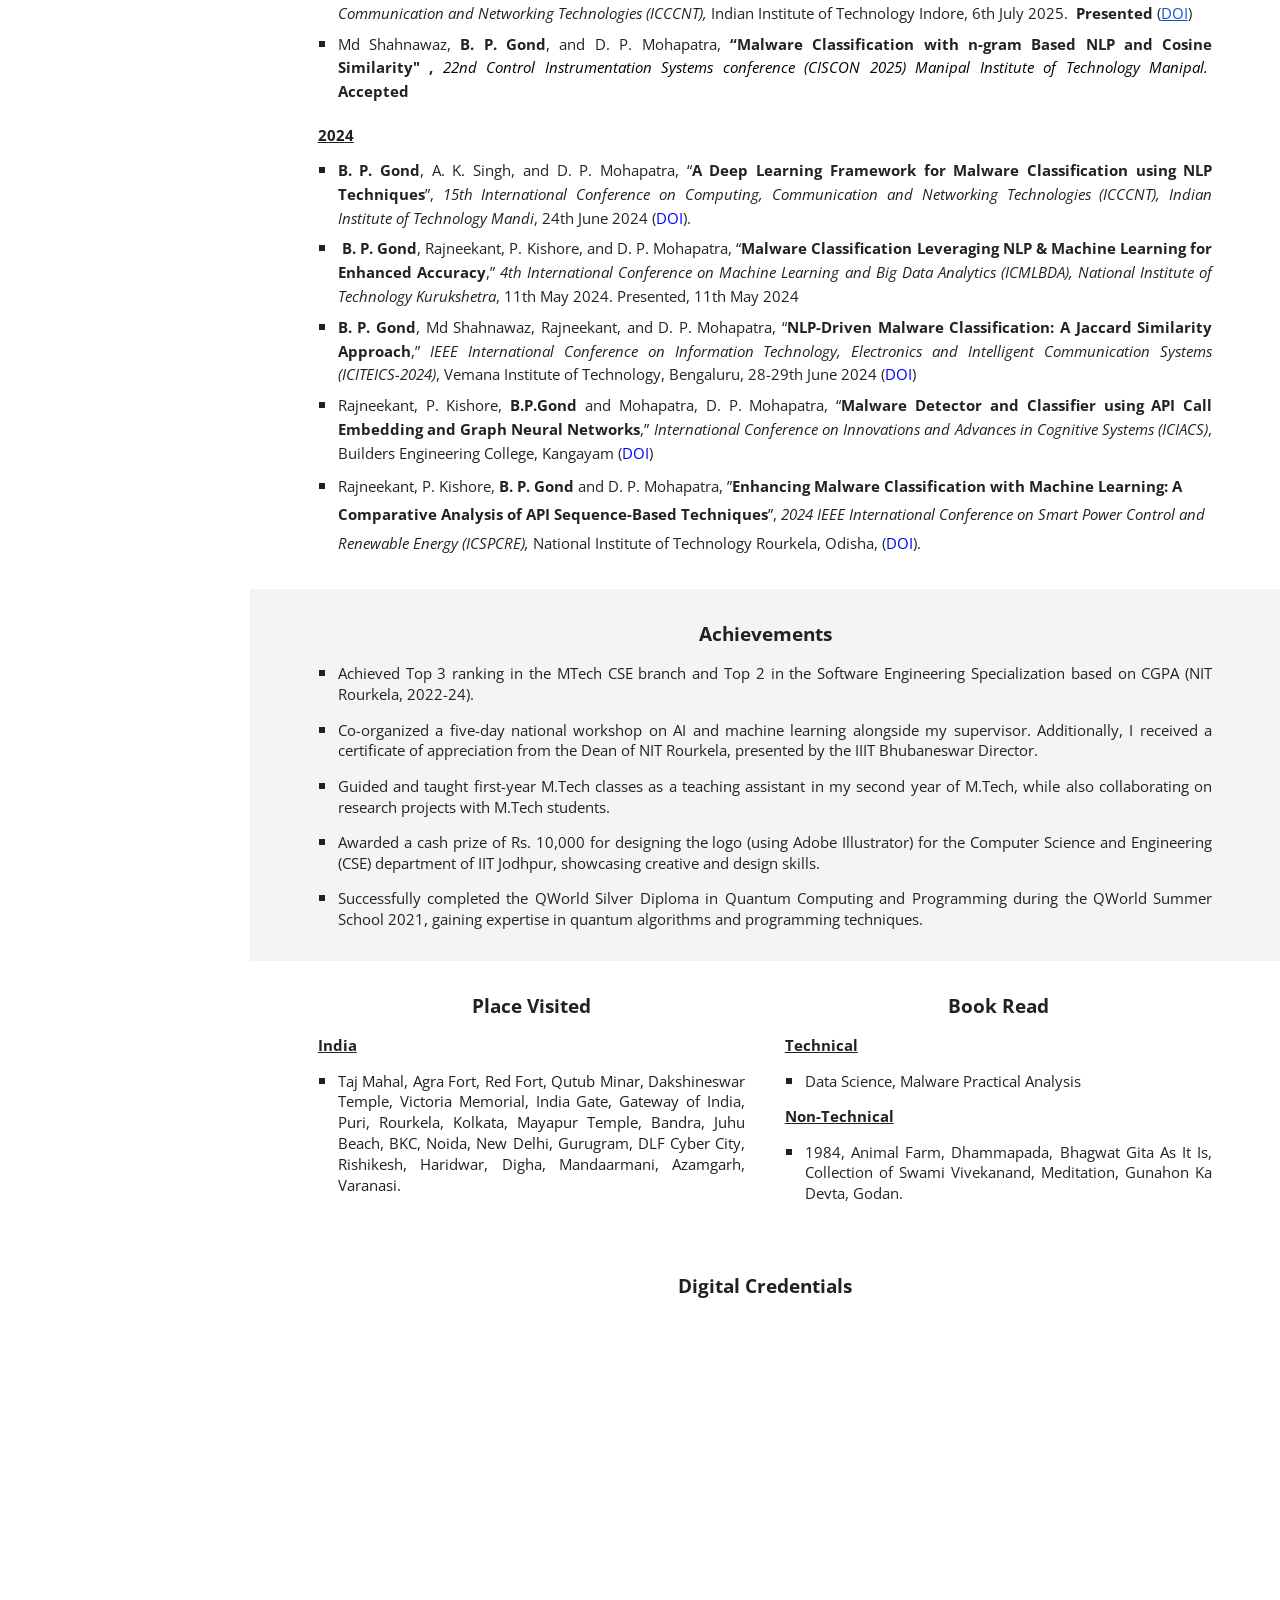
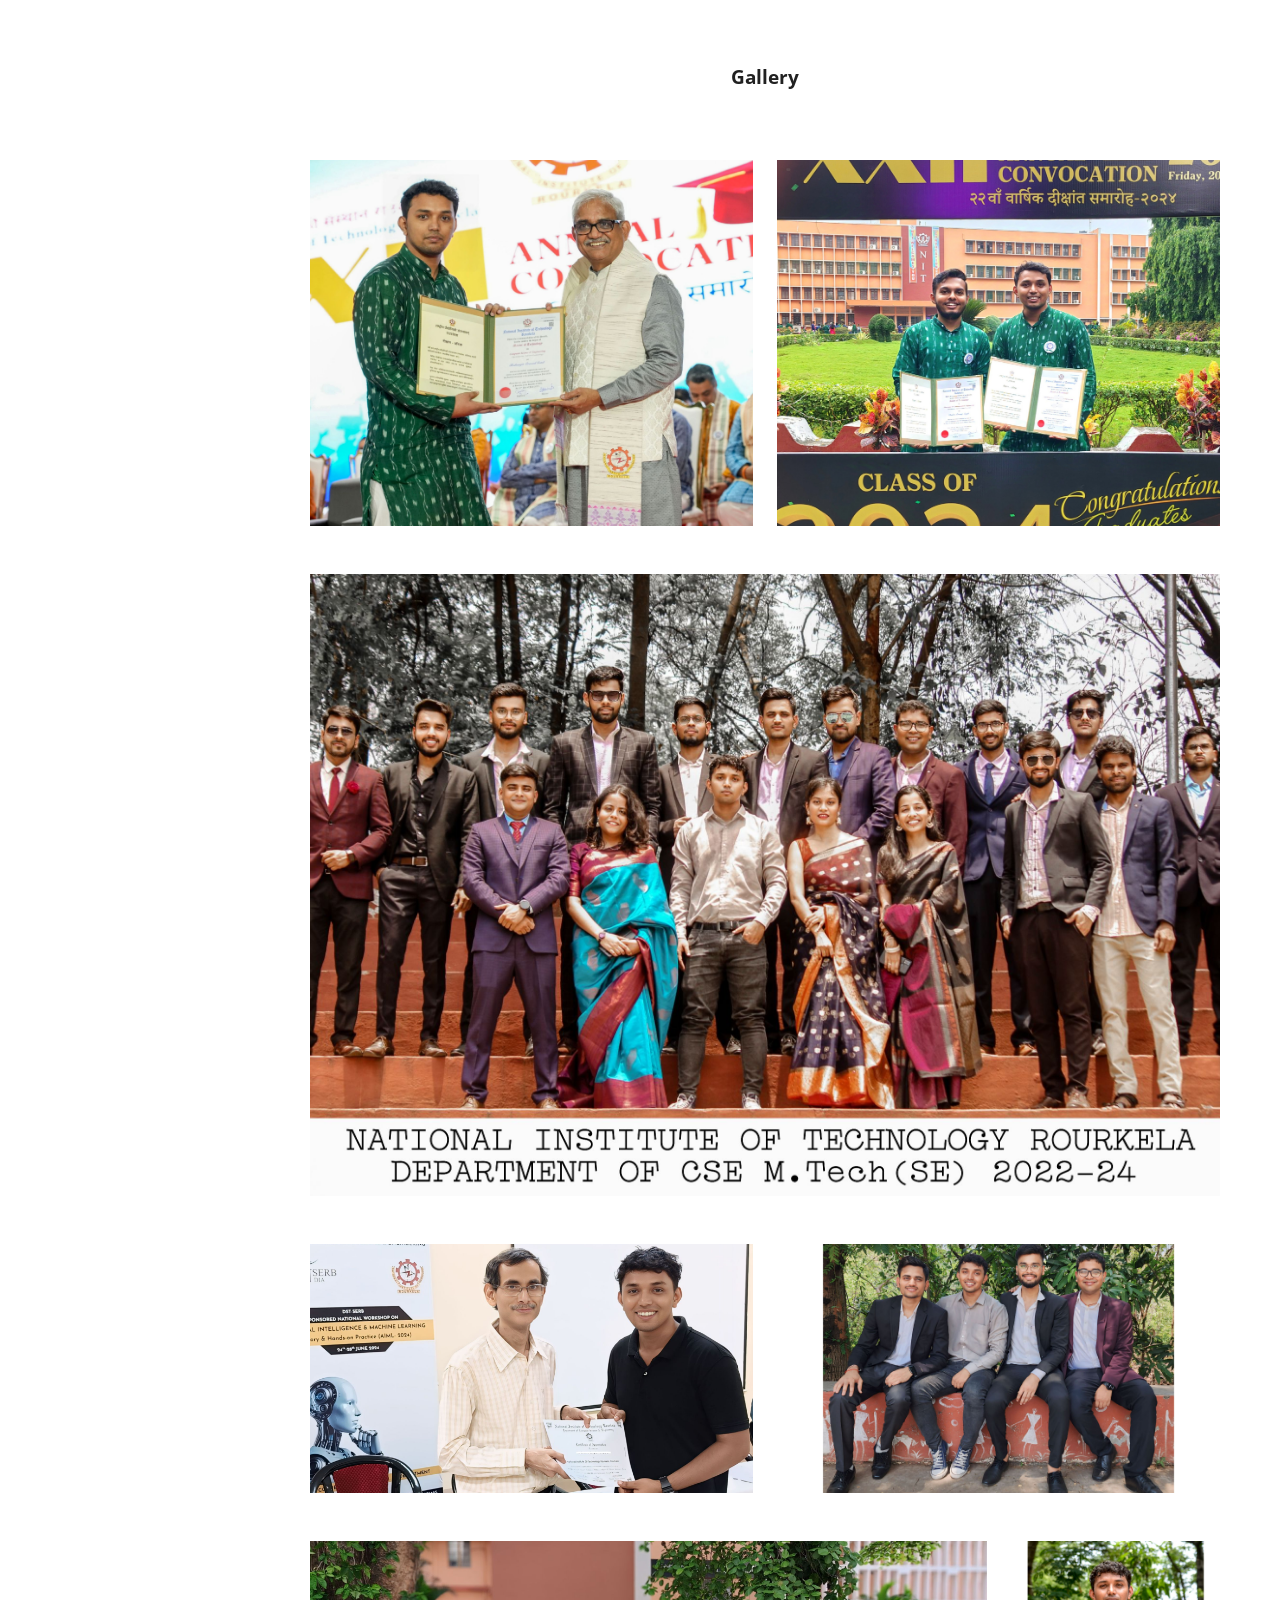
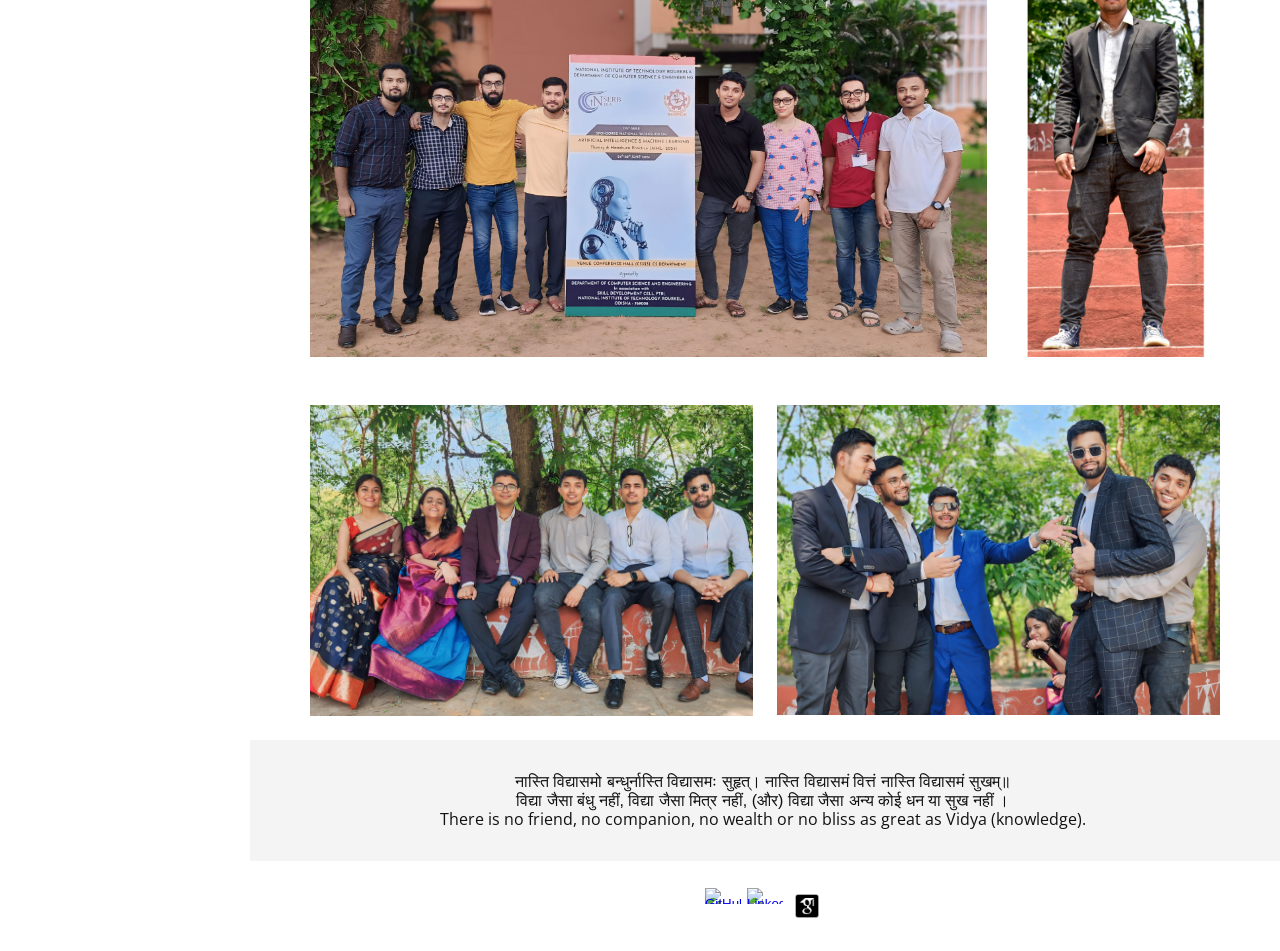
==== commit 916fee2c: "update" ====
--- a/index.html
+++ b/index.html
@@ -39,7 +39,7 @@
 
 &lt;div data-iframe-width=&quot;120&quot; data-iframe-height=&quot;270&quot; data-share-badge-id=&quot;2969cd8f-2210-4de3-87c8-dee619be70be&quot; data-share-badge-host=&quot;https://www.credly.com&quot;&gt;&lt;/div&gt;&lt;script type=&quot;text/javascript&quot; async src=&quot;//cdn.credly.com/assets/utilities/embed.js&quot;&gt;&lt;/script&gt;
 
-&lt;div data-iframe-width=&quot;120&quot; data-iframe-height=&quot;270&quot; data-share-badge-id=&quot;7910477c-c740-4a65-8250-3d861ea845b8&quot; data-share-badge-host=&quot;https://www.credly.com&quot;&gt;&lt;/div&gt;&lt;script type=&quot;text/javascript&quot; async src=&quot;//cdn.credly.com/assets/utilities/embed.js&quot;&gt;&lt;/script&gt;" jsaction="rcuQ6b:rcuQ6b;"><iframe class="pxjVId"></iframe></div></div></div></div></div></div></div></div></div></div></div></div></div></section><section id="h.528e365a039d9ccd_25" class="yaqOZd"><div class="IFuOkc"></div><div class="mYVXT"><div class="LS81yb VICjCf j5pSsc db35Fc" tabindex="-1"><div class="hJDwNd-AhqUyc-uQSCkd Ft7HRd-AhqUyc-uQSCkd purZT-AhqUyc-II5mzb ZcASvf-AhqUyc-II5mzb pSzOP-AhqUyc-qWD73c Ktthjf-AhqUyc-qWD73c JNdkSc SQVYQc"><div class="JNdkSc-SmKAyb LkDMRd"><div class="" jscontroller="sGwD4d" jsaction="zXBUYb:zTPCnb;zQF9Uc:Qxe3nd;" jsname="F57UId"><div class="oKdM2c ZZyype Kzv0Me"><div id="h.528e365a039d9ccd_22" class="hJDwNd-AhqUyc-uQSCkd Ft7HRd-AhqUyc-uQSCkd jXK9ad D2fZ2 zu5uec OjCsFc dmUFtb wHaque g5GTcb"><div class="jXK9ad-SmKAyb"><div class="tyJCtd mGzaTb Depvyb baZpAe"><p  dir="ltr" class="zfr3Q CDt4Ke " style="background-color: transparent; border-bottom: none; border-left: none; border-right: none; border-top: none; line-height: 1.44; margin-bottom: 10.0pt; margin-top: 0.0pt; padding-bottom: 0.0pt; padding-left: 0.0pt; padding-right: 0.0pt; padding-top: 0.0pt; text-align: center;"><span class="C9DxTc " style="color: #212121; font-family: &#39;Open Sans&#39;, Arial; font-size: 13.999999999999998pt; font-variant: normal; font-weight: 700; vertical-align: baseline;">Gallery</span></p></div></div></div></div></div></div></div></div></div></section><section id="h.528e365a039d9ccd_4" class="yaqOZd"><div class="IFuOkc"></div><div class="mYVXT"><div class="LS81yb VICjCf j5pSsc db35Fc" tabindex="-1"><div class="hJDwNd-AhqUyc-qWD73c Ft7HRd-AhqUyc-qWD73c purZT-AhqUyc-II5mzb ZcASvf-AhqUyc-II5mzb pSzOP-AhqUyc-qWD73c Ktthjf-AhqUyc-qWD73c JNdkSc SQVYQc"><div class="JNdkSc-SmKAyb LkDMRd"><div class="" jscontroller="sGwD4d" jsaction="zXBUYb:zTPCnb;zQF9Uc:Qxe3nd;" jsname="F57UId"><div class="oKdM2c ZZyype Kzv0Me"><div id="h.528e365a039d9ccd_2" class="hJDwNd-AhqUyc-qWD73c Ft7HRd-AhqUyc-qWD73c jXK9ad D2fZ2 zu5uec OjCsFc dmUFtb wHaque g5GTcb"><div class="jXK9ad-SmKAyb"><div class="tyJCtd baZpAe"><div class="t3iYD"><img src="Home/4bd1bead94280ea5fbb0507e1e85143a.jpg" class="CENy8b" role="img" style="width: 100%; margin: -0.5134871237% 0 -2.6459528201% 0%"></div></div></div></div></div></div></div></div><div class="hJDwNd-AhqUyc-qWD73c Ft7HRd-AhqUyc-qWD73c purZT-AhqUyc-II5mzb ZcASvf-AhqUyc-II5mzb pSzOP-AhqUyc-qWD73c Ktthjf-AhqUyc-qWD73c JNdkSc SQVYQc"><div class="JNdkSc-SmKAyb LkDMRd"><div class="" jscontroller="sGwD4d" jsaction="zXBUYb:zTPCnb;zQF9Uc:Qxe3nd;" jsname="F57UId"><div class="oKdM2c ZZyype Kzv0Me"><div id="h.528e365a039d9ccd_10" class="hJDwNd-AhqUyc-qWD73c Ft7HRd-AhqUyc-qWD73c jXK9ad D2fZ2 zu5uec OjCsFc dmUFtb wHaque g5GTcb"><div class="jXK9ad-SmKAyb"><div class="tyJCtd baZpAe"><div class="t3iYD"><img src="Home/ae8f68ae8bd290fd8fcb55838d272207.jpg" class="CENy8b" role="img" style="width: 100%; margin: -7.6588215344% 0 -7.6588215344% 0%"></div></div></div></div></div></div></div></div></div></div></section><section id="h.528e365a039d9ccd_14" class="yaqOZd"><div class="IFuOkc"></div><div class="mYVXT"><div class="LS81yb VICjCf j5pSsc db35Fc" tabindex="-1"><div class="hJDwNd-AhqUyc-uQSCkd Ft7HRd-AhqUyc-uQSCkd purZT-AhqUyc-II5mzb ZcASvf-AhqUyc-II5mzb pSzOP-AhqUyc-qWD73c Ktthjf-AhqUyc-qWD73c JNdkSc SQVYQc"><div class="JNdkSc-SmKAyb LkDMRd"><div class="" jscontroller="sGwD4d" jsaction="zXBUYb:zTPCnb;zQF9Uc:Qxe3nd;" jsname="F57UId"><div class="oKdM2c ZZyype Kzv0Me"><div id="h.528e365a039d9ccd_21" class="hJDwNd-AhqUyc-uQSCkd Ft7HRd-AhqUyc-uQSCkd jXK9ad D2fZ2 zu5uec OjCsFc dmUFtb wHaque g5GTcb"><div class="jXK9ad-SmKAyb"><div class="tyJCtd baZpAe"><div class="t3iYD"><img src="Home/e3e9028a9bef2675b3e31cf15dcbde17.jpg" class="CENy8b" role="img" style="width: 108.6403582761%; margin: -0% 0 -0% -4.3201791381%"></div></div></div></div></div></div></div></div></div></div></section><section id="h.21ac8ca2213a7f95_41" class="yaqOZd"><div class="IFuOkc"></div><div class="mYVXT"><div class="LS81yb VICjCf j5pSsc db35Fc" tabindex="-1"><div class="hJDwNd-AhqUyc-qWD73c Ft7HRd-AhqUyc-qWD73c purZT-AhqUyc-II5mzb ZcASvf-AhqUyc-II5mzb pSzOP-AhqUyc-qWD73c Ktthjf-AhqUyc-qWD73c JNdkSc SQVYQc"><div class="JNdkSc-SmKAyb LkDMRd"><div class="" jscontroller="sGwD4d" jsaction="zXBUYb:zTPCnb;zQF9Uc:Qxe3nd;" jsname="F57UId"><div class="oKdM2c ZZyype Kzv0Me"><div id="h.21ac8ca2213a7f95_44" class="hJDwNd-AhqUyc-qWD73c Ft7HRd-AhqUyc-qWD73c jXK9ad D2fZ2 zu5uec OjCsFc dmUFtb wHaque g5GTcb"><div class="jXK9ad-SmKAyb"><div class="tyJCtd baZpAe"><div class="t3iYD"><img src="Home/778626ff4f7ec5732c6608838c965718.jpg" class="CENy8b" role="img" style="width: 121.8646883965%; margin: -24.5865739891% 0 -33.6008036834% -0%"></div></div></div></div></div></div></div></div><div class="hJDwNd-AhqUyc-qWD73c Ft7HRd-AhqUyc-qWD73c purZT-AhqUyc-II5mzb ZcASvf-AhqUyc-II5mzb pSzOP-AhqUyc-qWD73c Ktthjf-AhqUyc-qWD73c JNdkSc SQVYQc"><div class="JNdkSc-SmKAyb LkDMRd"><div class="" jscontroller="sGwD4d" jsaction="zXBUYb:zTPCnb;zQF9Uc:Qxe3nd;" jsname="F57UId"><div class="oKdM2c ZZyype Kzv0Me"><div id="h.21ac8ca2213a7f95_47" class="hJDwNd-AhqUyc-qWD73c Ft7HRd-AhqUyc-qWD73c jXK9ad D2fZ2 zu5uec OjCsFc dmUFtb wHaque g5GTcb"><div class="jXK9ad-SmKAyb"><div class="tyJCtd baZpAe"><div class="t3iYD"><img src="Home/b6054a3a21ddf4925bf141d21d34ad95.jpg" class="CENy8b" role="img" style="width: 100%; margin: -9.4101119081% 0 -9.4101119081% 0%"></div></div></div></div></div></div></div></div></div></div></section><section id="h.21ac8ca2213a7f95_55" class="yaqOZd"><div class="IFuOkc"></div><div class="mYVXT"><div class="LS81yb VICjCf j5pSsc db35Fc" tabindex="-1"><div class="hJDwNd-AhqUyc-Clt0zb Ft7HRd-AhqUyc-Clt0zb purZT-AhqUyc-II5mzb ZcASvf-AhqUyc-II5mzb pSzOP-AhqUyc-qWD73c Ktthjf-AhqUyc-qWD73c JNdkSc SQVYQc"><div class="JNdkSc-SmKAyb LkDMRd"><div class="" jscontroller="sGwD4d" jsaction="zXBUYb:zTPCnb;zQF9Uc:Qxe3nd;" jsname="F57UId"><div class="oKdM2c ZZyype Kzv0Me"><div id="h.21ac8ca2213a7f95_58" class="hJDwNd-AhqUyc-Clt0zb Ft7HRd-AhqUyc-Clt0zb jXK9ad D2fZ2 zu5uec OjCsFc dmUFtb wHaque g5GTcb"><div class="jXK9ad-SmKAyb"><div class="tyJCtd baZpAe"><div class="t3iYD"><img src="Home/a9e362eb317b7f87ddf45d11d2a403bc.jpg" class="CENy8b" role="img" style="width: 100%; margin: -1.7078051848% 0 -1.7078051848% 0%"></div></div></div></div></div></div></div></div><div class="hJDwNd-AhqUyc-c5RTEf Ft7HRd-AhqUyc-c5RTEf purZT-AhqUyc-c5RTEf ZcASvf-AhqUyc-c5RTEf pSzOP-AhqUyc-c5RTEf Ktthjf-AhqUyc-c5RTEf JNdkSc SQVYQc"><div class="JNdkSc-SmKAyb LkDMRd"><div class="" jscontroller="sGwD4d" jsaction="zXBUYb:zTPCnb;zQF9Uc:Qxe3nd;" jsname="F57UId"><div class="oKdM2c ZZyype Kzv0Me"><div id="h.21ac8ca2213a7f95_61" class="hJDwNd-AhqUyc-c5RTEf Ft7HRd-AhqUyc-c5RTEf purZT-AhqUyc-c5RTEf ZcASvf-AhqUyc-c5RTEf pSzOP-AhqUyc-c5RTEf Ktthjf-AhqUyc-c5RTEf jXK9ad D2fZ2 zu5uec OjCsFc dmUFtb wHaque g5GTcb"><div class="jXK9ad-SmKAyb"><div class="tyJCtd baZpAe"><div class="t3iYD"><img src="Home/002565809330db960423178d2fb4db72.jpg" class="CENy8b" role="img" style="width: 197.7777783017%; margin: 0% 0 0% -48.8888891509%"></div></div></div></div></div></div></div></div></div></div></section><section id="h.5607b3a5e5b79f83_0" class="yaqOZd"><div class="IFuOkc"></div><div class="mYVXT"><div class="LS81yb VICjCf j5pSsc db35Fc" tabindex="-1"><div class="hJDwNd-AhqUyc-qWD73c Ft7HRd-AhqUyc-qWD73c purZT-AhqUyc-II5mzb ZcASvf-AhqUyc-II5mzb pSzOP-AhqUyc-qWD73c Ktthjf-AhqUyc-qWD73c JNdkSc SQVYQc"><div class="JNdkSc-SmKAyb LkDMRd"><div class="" jscontroller="sGwD4d" jsaction="zXBUYb:zTPCnb;zQF9Uc:Qxe3nd;" jsname="F57UId"><div class="oKdM2c ZZyype Kzv0Me"><div id="h.5607b3a5e5b79f83_3" class="hJDwNd-AhqUyc-qWD73c Ft7HRd-AhqUyc-qWD73c jXK9ad D2fZ2 zu5uec OjCsFc dmUFtb wHaque g5GTcb"><div class="jXK9ad-SmKAyb"><div class="tyJCtd baZpAe"><div class="t3iYD"><img src="Home/5088ff9e3f434826c7e84a333e040a54.jpg" class="CENy8b" role="img" style="width: 112.4991190885%; margin: -0% 0 -0% -6.2495595443%"></div></div></div></div></div></div></div></div><div class="hJDwNd-AhqUyc-qWD73c Ft7HRd-AhqUyc-qWD73c purZT-AhqUyc-II5mzb ZcASvf-AhqUyc-II5mzb pSzOP-AhqUyc-qWD73c Ktthjf-AhqUyc-qWD73c JNdkSc SQVYQc"><div class="JNdkSc-SmKAyb LkDMRd"><div class="" jscontroller="sGwD4d" jsaction="zXBUYb:zTPCnb;zQF9Uc:Qxe3nd;" jsname="F57UId"><div class="oKdM2c ZZyype Kzv0Me"><div id="h.5607b3a5e5b79f83_6" class="hJDwNd-AhqUyc-qWD73c Ft7HRd-AhqUyc-qWD73c jXK9ad D2fZ2 zu5uec OjCsFc dmUFtb wHaque g5GTcb"><div class="jXK9ad-SmKAyb"><div class="tyJCtd baZpAe"><div class="t3iYD"><img src="Home/87c505403575be3a676a73776c01c885.jpg" class="CENy8b" role="img" style="width: 100%; margin: -15.0000008345% 0 -15.0000008345% 0%"></div></div></div></div></div></div></div></div></div></div></section></div><div class="Xpil1b xgQ6eb"></div><footer jsname="yePe5c" class="yxgWrb "><section id="h.734ab3d36376ccd8_52" class="yaqOZd qeLZfd"><div class="IFuOkc"></div><div class="mYVXT"><div class="LS81yb VICjCf j5pSsc db35Fc" tabindex="-1"><div class="hJDwNd-AhqUyc-uQSCkd Ft7HRd-AhqUyc-uQSCkd purZT-AhqUyc-II5mzb ZcASvf-AhqUyc-II5mzb pSzOP-AhqUyc-qWD73c Ktthjf-AhqUyc-qWD73c JNdkSc SQVYQc"><div class="JNdkSc-SmKAyb LkDMRd"><div class="" jscontroller="sGwD4d" jsaction="zXBUYb:zTPCnb;zQF9Uc:Qxe3nd;" jsname="F57UId"><div class="oKdM2c ZZyype Kzv0Me"><div id="h.734ab3d36376ccd8_49" class="hJDwNd-AhqUyc-uQSCkd Ft7HRd-AhqUyc-uQSCkd jXK9ad D2fZ2 zu5uec OjCsFc dmUFtb wHaque g5GTcb"><div class="jXK9ad-SmKAyb"><div class="tyJCtd mGzaTb Depvyb baZpAe"><small id="h.6p3fsowmx51k" dir="ltr" class="zfr3Q TMjjoe CDt4Ke " style="display: block; text-align: center;"><span class="C9DxTc " style="color: #111111; font-family: &#39;Yatra One&#39;, Arial; font-size: 12.0pt; font-weight: 400; vertical-align: baseline;">नास्ति विद्यासमो बन्धुर्नास्ति विद्यासमः सुहृत्। नास्ति विद्यासमं वित्तं नास्ति विद्यासमं सुखम्॥ </span></small><small id="h.5l7om9ffafem" dir="ltr" class="zfr3Q TMjjoe CDt4Ke " style="display: block; text-align: center;"><span class="C9DxTc " style="color: #111111; font-family: &#39;Yatra One&#39;, Arial; font-size: 12.0pt; font-weight: 400; vertical-align: baseline;">विद्या जैसा बंधु नहीं, विद्या जैसा मित्र नहीं, (और) विद्या जैसा अन्य कोई धन या सुख नहीं । </span></small><small id="h.qmiavinpcbr4" dir="ltr" class="zfr3Q TMjjoe CDt4Ke " style="display: block; text-align: center;"><span class="gBYvFf C9DxTc " style="color: #111111; &#39;Open Sans&#39; font-family:Open Sans, Arial; font-size: 12pt; font-variant: normal; font-weight: 400; vertical-align: baseline;">There is no friend, no companion, no wealth or no bliss as great as Vidya (knowledge).</span><span class="gBYvFf C9DxTc " style="color: #000000; &#39;Open Sans&#39;font-family:Open Sans, Arial; font-size: 12pt; font-variant: normal; font-weight: 400; vertical-align: baseline;"> </span></small></div></div></div></div></div></div></div></div></div></section><section id="h.6b7bc3efc9a6b135_8" class="yaqOZd"><div class="IFuOkc"></div><div class="mYVXT"><div class="LS81yb VICjCf j5pSsc db35Fc" tabindex="-1"><div class="hJDwNd-AhqUyc-II5mzb Ft7HRd-AhqUyc-II5mzb JNdkSc SQVYQc L6cTce-purZT L6cTce-pSzOP"><div class="JNdkSc-SmKAyb LkDMRd"><div class="" jscontroller="sGwD4d" jsaction="zXBUYb:zTPCnb;zQF9Uc:Qxe3nd;" jsname="F57UId"></div></div></div><div class="hJDwNd-AhqUyc-II5mzb Ft7HRd-AhqUyc-II5mzb purZT-AhqUyc-II5mzb ZcASvf-AhqUyc-II5mzb pSzOP-AhqUyc-II5mzb Ktthjf-AhqUyc-II5mzb JNdkSc SQVYQc"><div class="JNdkSc-SmKAyb LkDMRd"><div class="" jscontroller="sGwD4d" jsaction="zXBUYb:zTPCnb;zQF9Uc:Qxe3nd;" jsname="F57UId"><div class="oKdM2c ZZyype Kzv0Me"><div id="h.6b7bc3efc9a6b135_11" class="hJDwNd-AhqUyc-II5mzb Ft7HRd-AhqUyc-II5mzb jXK9ad D2fZ2 zu5uec OjCsFc dmUFtb wHaque g5GTcb"><div class="jXK9ad-SmKAyb"><div class="tyJCtd baZpAe"><div class="i2gjFc Mi644"><a href="https://www.google.com/url?q=https%3A%2F%2Fgithub.com%2Fbishwajitprasadgond&amp;sa=D&amp;sntz=1&amp;usg=AOvVaw0dk9B6L11rlVh9wTFfXV1Y" target="_blank" class="RNpQXe AIKCSc" style="width: 36px; height: 36px; margin: 3px;"><img src="https://ssl.gstatic.com/atari/images/sociallinks/github_black_36dp.png" alt="GitHub" class="lEB4Hf" style="width: 36px; height: 36px;" width="36" height="36"></a><a href="https://www.google.com/url?q=https%3A%2F%2Fwww.linkedin.com%2Fin%2Fbishwajitprasadgond%2F&amp;sa=D&amp;sntz=1&amp;usg=AOvVaw1XzCetJp0UIulSKoH-RJ8f" target="_blank" class="RNpQXe AIKCSc" style="width: 36px; height: 36px; margin: 3px;"><img src="https://ssl.gstatic.com/atari/images/sociallinks/linkedin_black_36dp.png" alt="LinkedIn" class="lEB4Hf" style="width: 36px; height: 36px;" width="36" height="36"></a><a href="https://scholar.google.com/citations?user=8cG5Y-0AAAAJ&amp;hl=en" target="_blank" class="RNpQXe" style="width: 26px; height: 26px; margin: 8px;"><img src="cebffaf53ed09033f80e30368eaf36a3.jpg" alt="Link" class="xbGufb" style="width: 26px; height: 26px;" width="26" height="26"></a></div></div></div></div></div></div></div></div><div class="hJDwNd-AhqUyc-II5mzb Ft7HRd-AhqUyc-II5mzb JNdkSc SQVYQc L6cTce-purZT L6cTce-pSzOP"><div class="JNdkSc-SmKAyb LkDMRd"><div class="" jscontroller="sGwD4d" jsaction="zXBUYb:zTPCnb;zQF9Uc:Qxe3nd;" jsname="F57UId"></div></div></div></div></div></section></footer></div></div></div><script nonce="pdLHuBQWR-f2nge8QN4NyQ">DOCS_timing['cov']=new Date().getTime();</script><script id="base-js" nonce="pdLHuBQWR-f2nge8QN4NyQ">var _F_jsUrl = '/_/atari/_/js/k=';
+&lt;div data-iframe-width=&quot;120&quot; data-iframe-height=&quot;270&quot; data-share-badge-id=&quot;7910477c-c740-4a65-8250-3d861ea845b8&quot; data-share-badge-host=&quot;https://www.credly.com&quot;&gt;&lt;/div&gt;&lt;script type=&quot;text/javascript&quot; async src=&quot;//cdn.credly.com/assets/utilities/embed.js&quot;&gt;&lt;/script&gt;" jsaction="rcuQ6b:rcuQ6b;"><iframe class="pxjVId"></iframe></div></div></div></div></div></div></div></div></div></div></div></div></div></section><section id="h.528e365a039d9ccd_25" class="yaqOZd"><div class="IFuOkc"></div><div class="mYVXT"><div class="LS81yb VICjCf j5pSsc db35Fc" tabindex="-1"><div class="hJDwNd-AhqUyc-uQSCkd Ft7HRd-AhqUyc-uQSCkd purZT-AhqUyc-II5mzb ZcASvf-AhqUyc-II5mzb pSzOP-AhqUyc-qWD73c Ktthjf-AhqUyc-qWD73c JNdkSc SQVYQc"><div class="JNdkSc-SmKAyb LkDMRd"><div class="" jscontroller="sGwD4d" jsaction="zXBUYb:zTPCnb;zQF9Uc:Qxe3nd;" jsname="F57UId"><div class="oKdM2c ZZyype Kzv0Me"><div id="h.528e365a039d9ccd_22" class="hJDwNd-AhqUyc-uQSCkd Ft7HRd-AhqUyc-uQSCkd jXK9ad D2fZ2 zu5uec OjCsFc dmUFtb wHaque g5GTcb"><div class="jXK9ad-SmKAyb"><div class="tyJCtd mGzaTb Depvyb baZpAe"><p  dir="ltr" class="zfr3Q CDt4Ke " style="background-color: transparent; border-bottom: none; border-left: none; border-right: none; border-top: none; line-height: 1.44; margin-bottom: 10.0pt; margin-top: 0.0pt; padding-bottom: 0.0pt; padding-left: 0.0pt; padding-right: 0.0pt; padding-top: 0.0pt; text-align: center;"><span class="C9DxTc " style="color: #212121; font-family: &#39;Open Sans&#39;, Arial; font-size: 13.999999999999998pt; font-variant: normal; font-weight: 700; vertical-align: baseline;">Gallery</span></p></div></div></div></div></div></div></div></div></div></section><section id="h.528e365a039d9ccd_4" class="yaqOZd"><div class="IFuOkc"></div><div class="mYVXT"><div class="LS81yb VICjCf j5pSsc db35Fc" tabindex="-1"><div class="hJDwNd-AhqUyc-qWD73c Ft7HRd-AhqUyc-qWD73c purZT-AhqUyc-II5mzb ZcASvf-AhqUyc-II5mzb pSzOP-AhqUyc-qWD73c Ktthjf-AhqUyc-qWD73c JNdkSc SQVYQc"><div class="JNdkSc-SmKAyb LkDMRd"><div class="" jscontroller="sGwD4d" jsaction="zXBUYb:zTPCnb;zQF9Uc:Qxe3nd;" jsname="F57UId"><div class="oKdM2c ZZyype Kzv0Me"><div id="h.528e365a039d9ccd_2" class="hJDwNd-AhqUyc-qWD73c Ft7HRd-AhqUyc-qWD73c jXK9ad D2fZ2 zu5uec OjCsFc dmUFtb wHaque g5GTcb"><div class="jXK9ad-SmKAyb"><div class="tyJCtd baZpAe"><div class="t3iYD"><img src="Home/4bd1bead94280ea5fbb0507e1e85143a.jpg" class="CENy8b" role="img" style="width: 100%; margin: -0.5134871237% 0 -2.6459528201% 0%"></div></div></div></div></div></div></div></div><div class="hJDwNd-AhqUyc-qWD73c Ft7HRd-AhqUyc-qWD73c purZT-AhqUyc-II5mzb ZcASvf-AhqUyc-II5mzb pSzOP-AhqUyc-qWD73c Ktthjf-AhqUyc-qWD73c JNdkSc SQVYQc"><div class="JNdkSc-SmKAyb LkDMRd"><div class="" jscontroller="sGwD4d" jsaction="zXBUYb:zTPCnb;zQF9Uc:Qxe3nd;" jsname="F57UId"><div class="oKdM2c ZZyype Kzv0Me"><div id="h.528e365a039d9ccd_10" class="hJDwNd-AhqUyc-qWD73c Ft7HRd-AhqUyc-qWD73c jXK9ad D2fZ2 zu5uec OjCsFc dmUFtb wHaque g5GTcb"><div class="jXK9ad-SmKAyb"><div class="tyJCtd baZpAe"><div class="t3iYD"><img src="Home/ae8f68ae8bd290fd8fcb55838d272207.jpg" class="CENy8b" role="img" style="width: 100%; margin: -7.6588215344% 0 -7.6588215344% 0%"></div></div></div></div></div></div></div></div></div></div></section><section id="h.528e365a039d9ccd_14" class="yaqOZd"><div class="IFuOkc"></div><div class="mYVXT"><div class="LS81yb VICjCf j5pSsc db35Fc" tabindex="-1"><div class="hJDwNd-AhqUyc-uQSCkd Ft7HRd-AhqUyc-uQSCkd purZT-AhqUyc-II5mzb ZcASvf-AhqUyc-II5mzb pSzOP-AhqUyc-qWD73c Ktthjf-AhqUyc-qWD73c JNdkSc SQVYQc"><div class="JNdkSc-SmKAyb LkDMRd"><div class="" jscontroller="sGwD4d" jsaction="zXBUYb:zTPCnb;zQF9Uc:Qxe3nd;" jsname="F57UId"><div class="oKdM2c ZZyype Kzv0Me"><div id="h.528e365a039d9ccd_21" class="hJDwNd-AhqUyc-uQSCkd Ft7HRd-AhqUyc-uQSCkd jXK9ad D2fZ2 zu5uec OjCsFc dmUFtb wHaque g5GTcb"><div class="jXK9ad-SmKAyb"><div class="tyJCtd baZpAe"><div class="t3iYD"><img src="Home/e3e9028a9bef2675b3e31cf15dcbde17.jpg" class="CENy8b" role="img" style="width: 108.6403582761%; margin: -0% 0 -0% -4.3201791381%"></div></div></div></div></div></div></div></div></div></div></section><section id="h.21ac8ca2213a7f95_41" class="yaqOZd"><div class="IFuOkc"></div><div class="mYVXT"><div class="LS81yb VICjCf j5pSsc db35Fc" tabindex="-1"><div class="hJDwNd-AhqUyc-qWD73c Ft7HRd-AhqUyc-qWD73c purZT-AhqUyc-II5mzb ZcASvf-AhqUyc-II5mzb pSzOP-AhqUyc-qWD73c Ktthjf-AhqUyc-qWD73c JNdkSc SQVYQc"><div class="JNdkSc-SmKAyb LkDMRd"><div class="" jscontroller="sGwD4d" jsaction="zXBUYb:zTPCnb;zQF9Uc:Qxe3nd;" jsname="F57UId"><div class="oKdM2c ZZyype Kzv0Me"><div id="h.21ac8ca2213a7f95_44" class="hJDwNd-AhqUyc-qWD73c Ft7HRd-AhqUyc-qWD73c jXK9ad D2fZ2 zu5uec OjCsFc dmUFtb wHaque g5GTcb"><div class="jXK9ad-SmKAyb"><div class="tyJCtd baZpAe"><div class="t3iYD"><img src="Home/778626ff4f7ec5732c6608838c965718.jpg" class="CENy8b" role="img" style="width: 121.8646883965%; margin: -24.5865739891% 0 -33.6008036834% -0%"></div></div></div></div></div></div></div></div><div class="hJDwNd-AhqUyc-qWD73c Ft7HRd-AhqUyc-qWD73c purZT-AhqUyc-II5mzb ZcASvf-AhqUyc-II5mzb pSzOP-AhqUyc-qWD73c Ktthjf-AhqUyc-qWD73c JNdkSc SQVYQc"><div class="JNdkSc-SmKAyb LkDMRd"><div class="" jscontroller="sGwD4d" jsaction="zXBUYb:zTPCnb;zQF9Uc:Qxe3nd;" jsname="F57UId"><div class="oKdM2c ZZyype Kzv0Me"><div id="h.21ac8ca2213a7f95_47" class="hJDwNd-AhqUyc-qWD73c Ft7HRd-AhqUyc-qWD73c jXK9ad D2fZ2 zu5uec OjCsFc dmUFtb wHaque g5GTcb"><div class="jXK9ad-SmKAyb"><div class="tyJCtd baZpAe"><div class="t3iYD"><img src="Home/b6054a3a21ddf4925bf141d21d34ad95.jpg" class="CENy8b" role="img" style="width: 100%; margin: -9.4101119081% 0 -9.4101119081% 0%"></div></div></div></div></div></div></div></div></div></div></section><section id="h.21ac8ca2213a7f95_55" class="yaqOZd"><div class="IFuOkc"></div><div class="mYVXT"><div class="LS81yb VICjCf j5pSsc db35Fc" tabindex="-1"><div class="hJDwNd-AhqUyc-Clt0zb Ft7HRd-AhqUyc-Clt0zb purZT-AhqUyc-II5mzb ZcASvf-AhqUyc-II5mzb pSzOP-AhqUyc-qWD73c Ktthjf-AhqUyc-qWD73c JNdkSc SQVYQc"><div class="JNdkSc-SmKAyb LkDMRd"><div class="" jscontroller="sGwD4d" jsaction="zXBUYb:zTPCnb;zQF9Uc:Qxe3nd;" jsname="F57UId"><div class="oKdM2c ZZyype Kzv0Me"><div id="h.21ac8ca2213a7f95_58" class="hJDwNd-AhqUyc-Clt0zb Ft7HRd-AhqUyc-Clt0zb jXK9ad D2fZ2 zu5uec OjCsFc dmUFtb wHaque g5GTcb"><div class="jXK9ad-SmKAyb"><div class="tyJCtd baZpAe"><div class="t3iYD"><img src="Home/a9e362eb317b7f87ddf45d11d2a403bc.jpg" class="CENy8b" role="img" style="width: 100%; margin: -1.7078051848% 0 -1.7078051848% 0%"></div></div></div></div></div></div></div></div><div class="hJDwNd-AhqUyc-c5RTEf Ft7HRd-AhqUyc-c5RTEf purZT-AhqUyc-c5RTEf ZcASvf-AhqUyc-c5RTEf pSzOP-AhqUyc-c5RTEf Ktthjf-AhqUyc-c5RTEf JNdkSc SQVYQc"><div class="JNdkSc-SmKAyb LkDMRd"><div class="" jscontroller="sGwD4d" jsaction="zXBUYb:zTPCnb;zQF9Uc:Qxe3nd;" jsname="F57UId"><div class="oKdM2c ZZyype Kzv0Me"><div id="h.21ac8ca2213a7f95_61" class="hJDwNd-AhqUyc-c5RTEf Ft7HRd-AhqUyc-c5RTEf purZT-AhqUyc-c5RTEf ZcASvf-AhqUyc-c5RTEf pSzOP-AhqUyc-c5RTEf Ktthjf-AhqUyc-c5RTEf jXK9ad D2fZ2 zu5uec OjCsFc dmUFtb wHaque g5GTcb"><div class="jXK9ad-SmKAyb"><div class="tyJCtd baZpAe"><div class="t3iYD"><img src="Home/002565809330db960423178d2fb4db72.jpg" class="CENy8b" role="img" style="width: 197.7777783017%; margin: 0% 0 0% -48.8888891509%"></div></div></div></div></div></div></div></div></div></div></section><section id="h.5607b3a5e5b79f83_0" class="yaqOZd"><div class="IFuOkc"></div><div class="mYVXT"><div class="LS81yb VICjCf j5pSsc db35Fc" tabindex="-1"><div class="hJDwNd-AhqUyc-qWD73c Ft7HRd-AhqUyc-qWD73c purZT-AhqUyc-II5mzb ZcASvf-AhqUyc-II5mzb pSzOP-AhqUyc-qWD73c Ktthjf-AhqUyc-qWD73c JNdkSc SQVYQc"><div class="JNdkSc-SmKAyb LkDMRd"><div class="" jscontroller="sGwD4d" jsaction="zXBUYb:zTPCnb;zQF9Uc:Qxe3nd;" jsname="F57UId"><div class="oKdM2c ZZyype Kzv0Me"><div id="h.5607b3a5e5b79f83_3" class="hJDwNd-AhqUyc-qWD73c Ft7HRd-AhqUyc-qWD73c jXK9ad D2fZ2 zu5uec OjCsFc dmUFtb wHaque g5GTcb"><div class="jXK9ad-SmKAyb"><div class="tyJCtd baZpAe"><div class="t3iYD"><img src="Home/5088ff9e3f434826c7e84a333e040a54.jpg" class="CENy8b" role="img" style="width: 112.4991190885%; margin: -0% 0 -0% -6.2495595443%"></div></div></div></div></div></div></div></div><div class="hJDwNd-AhqUyc-qWD73c Ft7HRd-AhqUyc-qWD73c purZT-AhqUyc-II5mzb ZcASvf-AhqUyc-II5mzb pSzOP-AhqUyc-qWD73c Ktthjf-AhqUyc-qWD73c JNdkSc SQVYQc"><div class="JNdkSc-SmKAyb LkDMRd"><div class="" jscontroller="sGwD4d" jsaction="zXBUYb:zTPCnb;zQF9Uc:Qxe3nd;" jsname="F57UId"><div class="oKdM2c ZZyype Kzv0Me"><div id="h.5607b3a5e5b79f83_6" class="hJDwNd-AhqUyc-qWD73c Ft7HRd-AhqUyc-qWD73c jXK9ad D2fZ2 zu5uec OjCsFc dmUFtb wHaque g5GTcb"><div class="jXK9ad-SmKAyb"><div class="tyJCtd baZpAe"><div class="t3iYD"><img src="Home/87c505403575be3a676a73776c01c885.jpg" class="CENy8b" role="img" style="width: 100%; margin: -15.0000008345% 0 -15.0000008345% 0%"></div></div></div></div></div></div></div></div></div></div></section></div><div class="Xpil1b xgQ6eb"></div><footer jsname="yePe5c" class="yxgWrb "><section id="h.734ab3d36376ccd8_52" class="yaqOZd qeLZfd"><div class="IFuOkc"></div><div class="mYVXT"><div class="LS81yb VICjCf j5pSsc db35Fc" tabindex="-1"><div class="hJDwNd-AhqUyc-uQSCkd Ft7HRd-AhqUyc-uQSCkd purZT-AhqUyc-II5mzb ZcASvf-AhqUyc-II5mzb pSzOP-AhqUyc-qWD73c Ktthjf-AhqUyc-qWD73c JNdkSc SQVYQc"><div class="JNdkSc-SmKAyb LkDMRd"><div class="" jscontroller="sGwD4d" jsaction="zXBUYb:zTPCnb;zQF9Uc:Qxe3nd;" jsname="F57UId"><div class="oKdM2c ZZyype Kzv0Me"><div id="h.734ab3d36376ccd8_49" class="hJDwNd-AhqUyc-uQSCkd Ft7HRd-AhqUyc-uQSCkd jXK9ad D2fZ2 zu5uec OjCsFc dmUFtb wHaque g5GTcb"><div class="jXK9ad-SmKAyb"><div class="tyJCtd mGzaTb Depvyb baZpAe"><small id="h.6p3fsowmx51k" dir="ltr" class="zfr3Q TMjjoe CDt4Ke " style="display: block; text-align: center;"><span class="C9DxTc " style="color: #111111; font-family: &#39;Yatra One&#39;, Arial; font-size: 12.0pt; font-weight: 400; vertical-align: baseline;">नास्ति विद्यासमो बन्धुर्नास्ति विद्यासमः सुहृत्। नास्ति विद्यासमं वित्तं नास्ति विद्यासमं सुखम्॥ </span></small><small id="h.5l7om9ffafem" dir="ltr" class="zfr3Q TMjjoe CDt4Ke " style="display: block; text-align: center;"><span class="C9DxTc " style="color: #111111; font-family: &#39;Yatra One&#39;, Arial; font-size: 12.0pt; font-weight: 400; vertical-align: baseline;">विद्या जैसा बंधु नहीं, विद्या जैसा मित्र नहीं, (और) विद्या जैसा अन्य कोई धन या सुख नहीं । </span></small><small id="h.qmiavinpcbr4" dir="ltr" class="zfr3Q TMjjoe CDt4Ke " style="display: block; text-align: center;"><span class="gBYvFf C9DxTc " style="color: #111111; font-family:Open Sans; font-size: 12pt; font-variant: normal; font-weight: 400; vertical-align: baseline;">There is no friend, no companion, no wealth or no bliss as great as Vidya (knowledge).</span><span class="gBYvFf C9DxTc " style="color: #000000;font-family:Open Sans; font-size: 12pt; font-variant: normal; font-weight: 400; vertical-align: baseline;"> </span></small></div></div></div></div></div></div></div></div></div></section><section id="h.6b7bc3efc9a6b135_8" class="yaqOZd"><div class="IFuOkc"></div><div class="mYVXT"><div class="LS81yb VICjCf j5pSsc db35Fc" tabindex="-1"><div class="hJDwNd-AhqUyc-II5mzb Ft7HRd-AhqUyc-II5mzb JNdkSc SQVYQc L6cTce-purZT L6cTce-pSzOP"><div class="JNdkSc-SmKAyb LkDMRd"><div class="" jscontroller="sGwD4d" jsaction="zXBUYb:zTPCnb;zQF9Uc:Qxe3nd;" jsname="F57UId"></div></div></div><div class="hJDwNd-AhqUyc-II5mzb Ft7HRd-AhqUyc-II5mzb purZT-AhqUyc-II5mzb ZcASvf-AhqUyc-II5mzb pSzOP-AhqUyc-II5mzb Ktthjf-AhqUyc-II5mzb JNdkSc SQVYQc"><div class="JNdkSc-SmKAyb LkDMRd"><div class="" jscontroller="sGwD4d" jsaction="zXBUYb:zTPCnb;zQF9Uc:Qxe3nd;" jsname="F57UId"><div class="oKdM2c ZZyype Kzv0Me"><div id="h.6b7bc3efc9a6b135_11" class="hJDwNd-AhqUyc-II5mzb Ft7HRd-AhqUyc-II5mzb jXK9ad D2fZ2 zu5uec OjCsFc dmUFtb wHaque g5GTcb"><div class="jXK9ad-SmKAyb"><div class="tyJCtd baZpAe"><div class="i2gjFc Mi644"><a href="https://www.google.com/url?q=https%3A%2F%2Fgithub.com%2Fbishwajitprasadgond&amp;sa=D&amp;sntz=1&amp;usg=AOvVaw0dk9B6L11rlVh9wTFfXV1Y" target="_blank" class="RNpQXe AIKCSc" style="width: 36px; height: 36px; margin: 3px;"><img src="https://ssl.gstatic.com/atari/images/sociallinks/github_black_36dp.png" alt="GitHub" class="lEB4Hf" style="width: 36px; height: 36px;" width="36" height="36"></a><a href="https://www.google.com/url?q=https%3A%2F%2Fwww.linkedin.com%2Fin%2Fbishwajitprasadgond%2F&amp;sa=D&amp;sntz=1&amp;usg=AOvVaw1XzCetJp0UIulSKoH-RJ8f" target="_blank" class="RNpQXe AIKCSc" style="width: 36px; height: 36px; margin: 3px;"><img src="https://ssl.gstatic.com/atari/images/sociallinks/linkedin_black_36dp.png" alt="LinkedIn" class="lEB4Hf" style="width: 36px; height: 36px;" width="36" height="36"></a><a href="https://scholar.google.com/citations?user=8cG5Y-0AAAAJ&amp;hl=en" target="_blank" class="RNpQXe" style="width: 26px; height: 26px; margin: 8px;"><img src="cebffaf53ed09033f80e30368eaf36a3.jpg" alt="Link" class="xbGufb" style="width: 26px; height: 26px;" width="26" height="26"></a></div></div></div></div></div></div></div></div><div class="hJDwNd-AhqUyc-II5mzb Ft7HRd-AhqUyc-II5mzb JNdkSc SQVYQc L6cTce-purZT L6cTce-pSzOP"><div class="JNdkSc-SmKAyb LkDMRd"><div class="" jscontroller="sGwD4d" jsaction="zXBUYb:zTPCnb;zQF9Uc:Qxe3nd;" jsname="F57UId"></div></div></div></div></div></section></footer></div></div></div><script nonce="pdLHuBQWR-f2nge8QN4NyQ">DOCS_timing['cov']=new Date().getTime();</script><script id="base-js" nonce="pdLHuBQWR-f2nge8QN4NyQ">var _F_jsUrl = '/_/atari/_/js/k=';
 "use strict";this.default_tk=this.default_tk||{};(function(_){var window=this;
 try{
 _._F_toggles_initialize=function(a){(typeof globalThis!=="undefined"?globalThis:typeof self!=="undefined"?self:this)._F_toggles_default_tk=a||[]};(0,_._F_toggles_initialize)([0x600c000, 0x0, ]);
